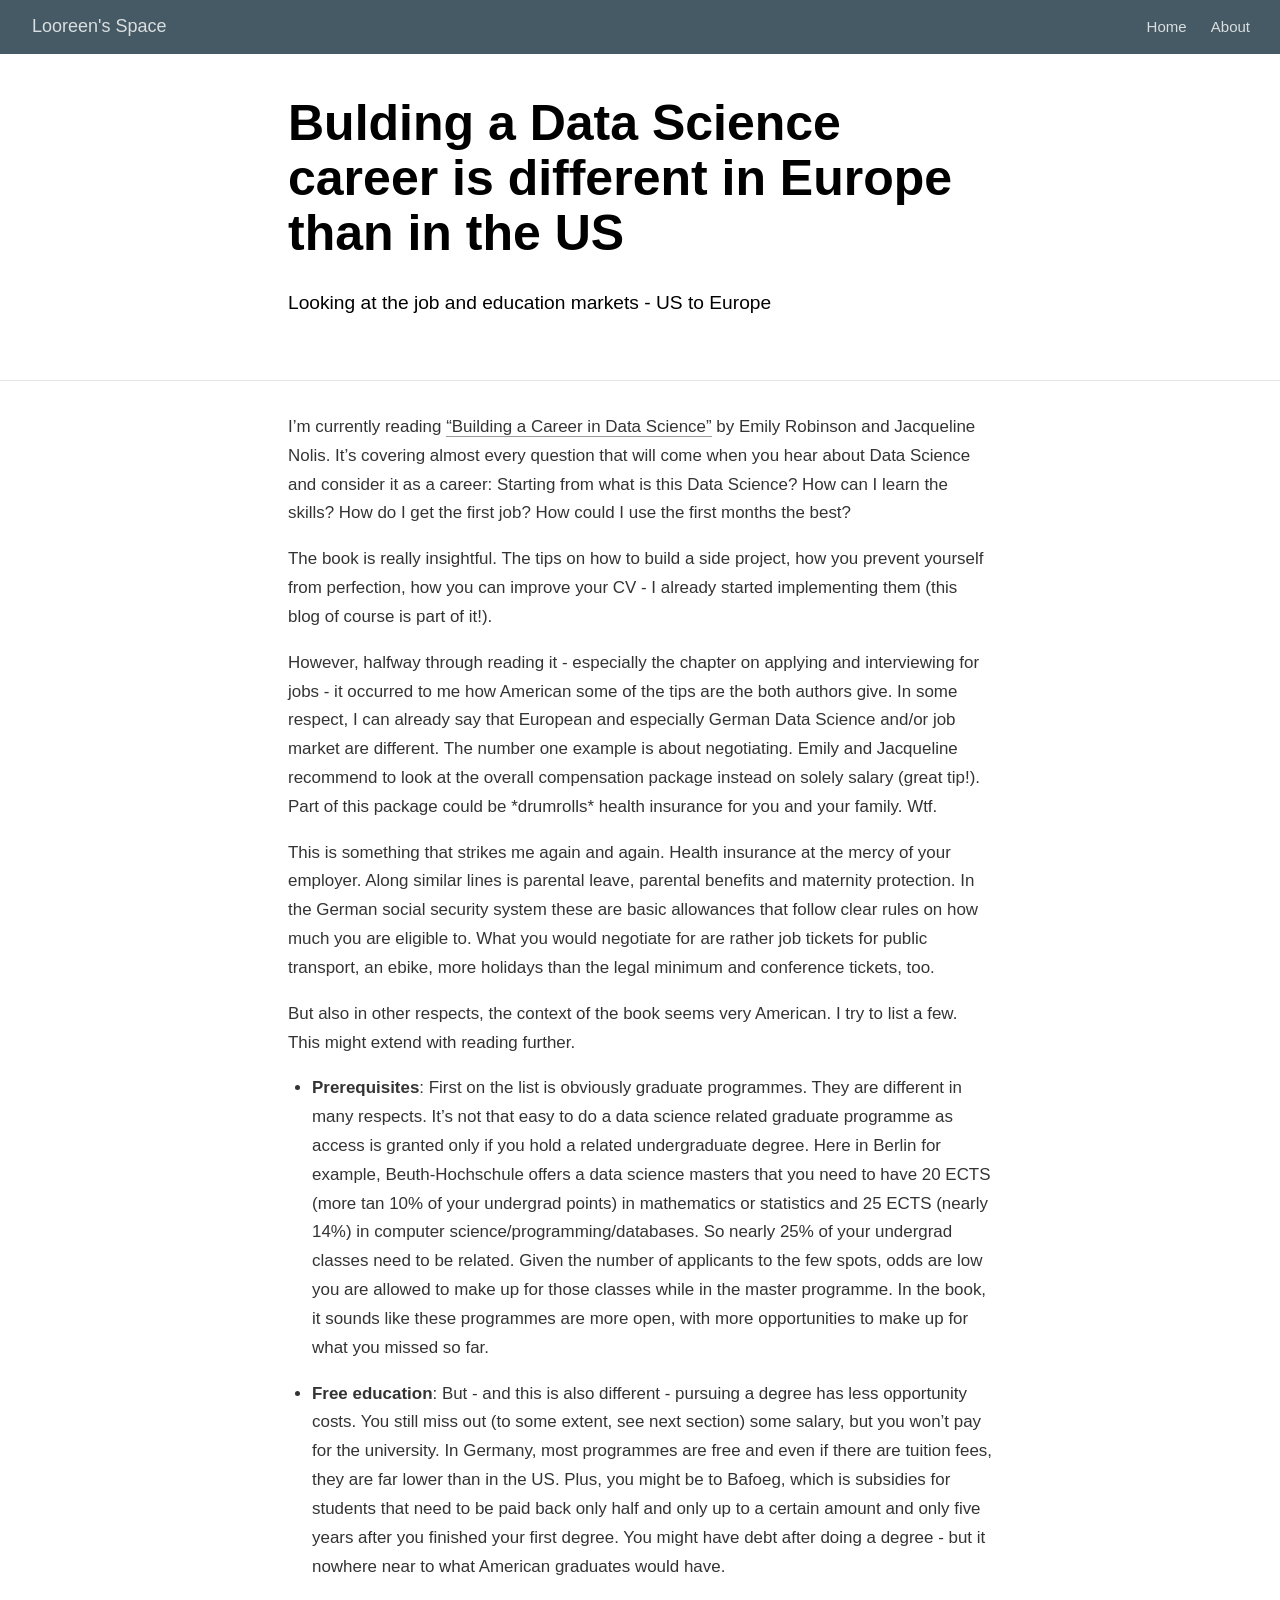
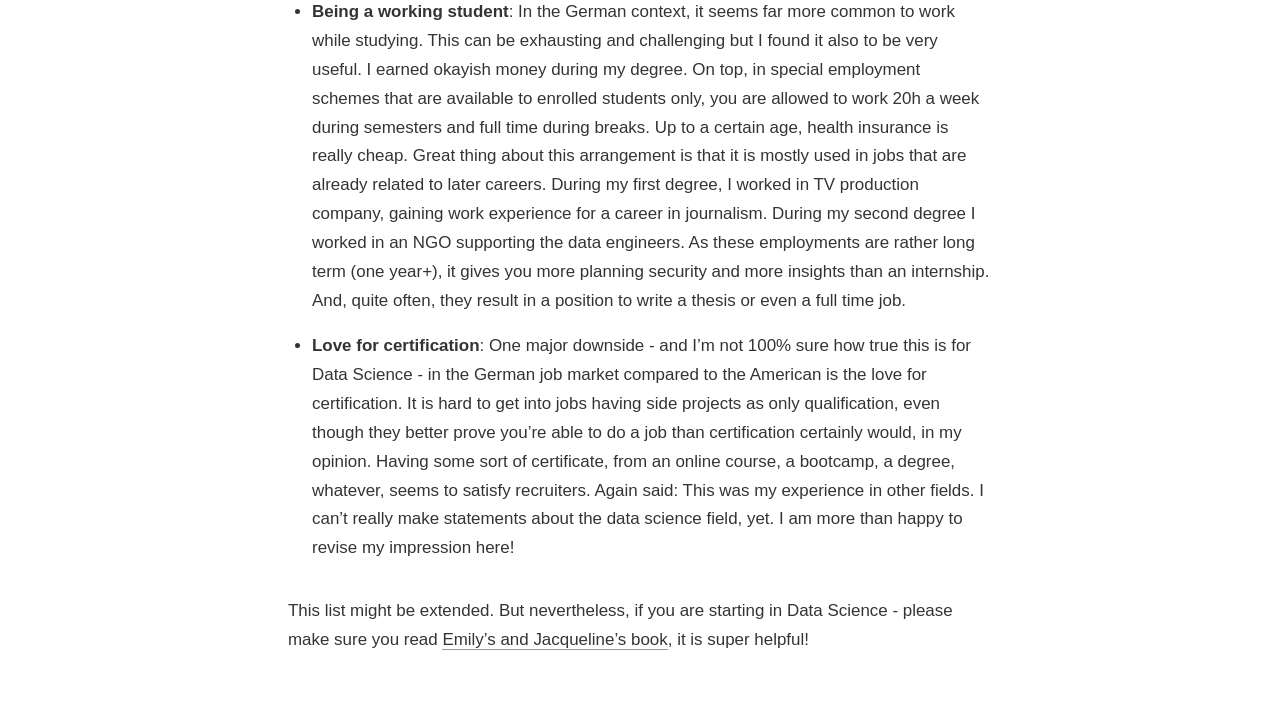
==== posts/2020-07-11-career/index.html @ b6920bdd "Add to career posts" ====
<!DOCTYPE html>

<html xmlns="http://www.w3.org/1999/xhtml" lang xml:lang>

<head>
  <meta charset="utf-8" />
  <meta name="viewport" content="width=device-width, initial-scale=1" />
  <meta http-equiv="X-UA-Compatible" content="IE=Edge,chrome=1" />
  <meta name="generator" content="distill" />

  <style type="text/css">
  /* Hide doc at startup (prevent jankiness while JS renders/transforms) */
  body {
    visibility: hidden;
  }
  </style>

 <!--radix_placeholder_import_source-->
 <!--/radix_placeholder_import_source-->

  <!--radix_placeholder_meta_tags-->
<title>Looreen's Space: Bulding a Data Science career is different in Europe than in the US</title>

<meta property="description" itemprop="description" content="Looking at the job and education markets - US to Europe"/>


<!--  https://schema.org/Article -->
<meta property="article:published" itemprop="datePublished" content="2020-07-11"/>
<meta property="article:created" itemprop="dateCreated" content="2020-07-11"/>

<!--  https://developers.facebook.com/docs/sharing/webmasters#markup -->
<meta property="og:title" content="Looreen&#39;s Space: Bulding a Data Science career is different in Europe than in the US"/>
<meta property="og:type" content="article"/>
<meta property="og:description" content="Looking at the job and education markets - US to Europe"/>
<meta property="og:locale" content="en_US"/>
<meta property="og:site_name" content="Looreen&#39;s Space"/>

<!--  https://dev.twitter.com/cards/types/summary -->
<meta property="twitter:card" content="summary"/>
<meta property="twitter:title" content="Looreen&#39;s Space: Bulding a Data Science career is different in Europe than in the US"/>
<meta property="twitter:description" content="Looking at the job and education markets - US to Europe"/>

<!--/radix_placeholder_meta_tags-->
  <!--radix_placeholder_rmarkdown_metadata-->

<script type="text/json" id="radix-rmarkdown-metadata">
{"type":"list","attributes":{"names":{"type":"character","attributes":{},"value":["title","description","date","output"]}},"value":[{"type":"character","attributes":{},"value":["Bulding a Data Science career is different in Europe than in the US"]},{"type":"character","attributes":{},"value":["Looking at the job and education markets - US to Europe"]},{"type":"character","attributes":{},"value":["07-11-2020"]},{"type":"list","attributes":{"names":{"type":"character","attributes":{},"value":["distill::distill_article"]}},"value":[{"type":"list","attributes":{"names":{"type":"character","attributes":{},"value":["self_contained"]}},"value":[{"type":"logical","attributes":{},"value":[true]}]}]}]}
</script>
<!--/radix_placeholder_rmarkdown_metadata-->
  
  <script type="text/json" id="radix-resource-manifest">
  {"type":"list","attributes":{},"value":[]}
  </script>
  <!--radix_placeholder_navigation_in_header-->

<script type="application/javascript">

  window.headroom_prevent_pin = false;

  window.document.addEventListener("DOMContentLoaded", function (event) {

    // initialize headroom for banner
    var header = $('header').get(0);
    var headerHeight = header.offsetHeight;
    var headroom = new Headroom(header, {
      onPin : function() {
        if (window.headroom_prevent_pin) {
          window.headroom_prevent_pin = false;
          headroom.unpin();
        }
      }
    });
    headroom.init();
    if(window.location.hash)
      headroom.unpin();
    $(header).addClass('headroom--transition');

    // offset scroll location for banner on hash change
    // (see: https://github.com/WickyNilliams/headroom.js/issues/38)
    window.addEventListener("hashchange", function(event) {
      window.scrollTo(0, window.pageYOffset - (headerHeight + 25));
    });

    // responsive menu
    $('.distill-site-header').each(function(i, val) {
      var topnav = $(this);
      var toggle = topnav.find('.nav-toggle');
      toggle.on('click', function() {
        topnav.toggleClass('responsive');
      });
    });

    // nav dropdowns
    $('.nav-dropbtn').click(function(e) {
      $(this).next('.nav-dropdown-content').toggleClass('nav-dropdown-active');
      $(this).parent().siblings('.nav-dropdown')
         .children('.nav-dropdown-content').removeClass('nav-dropdown-active');
    });
    $("body").click(function(e){
      $('.nav-dropdown-content').removeClass('nav-dropdown-active');
    });
    $(".nav-dropdown").click(function(e){
      e.stopPropagation();
    });
  });
</script>

<style type="text/css">

/* Theme (user-documented overrideables for nav appearance) */

.distill-site-nav {
  color: rgba(255, 255, 255, 0.8);
  background-color: #455a64;
  font-size: 15px;
  font-weight: 300;
}

.distill-site-nav a {
  color: inherit;
  text-decoration: none;
}

.distill-site-nav a:hover {
  color: white;
}

@media print {
  .distill-site-nav {
    display: none;
  }
}

.distill-site-header {

}

.distill-site-footer {

}


/* Site Header */

.distill-site-header {
  width: 100%;
  box-sizing: border-box;
  z-index: 3;
}

.distill-site-header .nav-left {
  display: inline-block;
  margin-left: 8px;
}

@media screen and (max-width: 768px) {
  .distill-site-header .nav-left {
    margin-left: 0;
  }
}


.distill-site-header .nav-right {
  float: right;
  margin-right: 8px;
}

.distill-site-header a,
.distill-site-header .title {
  display: inline-block;
  text-align: center;
  padding: 14px 10px 14px 10px;
}

.distill-site-header .title {
  font-size: 18px;
}

.distill-site-header .logo {
  padding: 0;
}

.distill-site-header .logo img {
  display: none;
  max-height: 20px;
  width: auto;
  margin-bottom: -4px;
}

.distill-site-header .nav-image img {
  max-height: 18px;
  width: auto;
  display: inline-block;
  margin-bottom: -3px;
}



@media screen and (min-width: 1000px) {
  .distill-site-header .logo img {
    display: inline-block;
  }
  .distill-site-header .nav-left {
    margin-left: 20px;
  }
  .distill-site-header .nav-right {
    margin-right: 20px;
  }
  .distill-site-header .title {
    padding-left: 12px;
  }
}


.distill-site-header .nav-toggle {
  display: none;
}

.nav-dropdown {
  display: inline-block;
  position: relative;
}

.nav-dropdown .nav-dropbtn {
  border: none;
  outline: none;
  color: rgba(255, 255, 255, 0.8);
  padding: 16px 10px;
  background-color: transparent;
  font-family: inherit;
  font-size: inherit;
  font-weight: inherit;
  margin: 0;
  margin-top: 1px;
  z-index: 2;
}

.nav-dropdown-content {
  display: none;
  position: absolute;
  background-color: white;
  min-width: 200px;
  border: 1px solid rgba(0,0,0,0.15);
  border-radius: 4px;
  box-shadow: 0px 8px 16px 0px rgba(0,0,0,0.1);
  z-index: 1;
  margin-top: 2px;
  white-space: nowrap;
  padding-top: 4px;
  padding-bottom: 4px;
}

.nav-dropdown-content hr {
  margin-top: 4px;
  margin-bottom: 4px;
  border: none;
  border-bottom: 1px solid rgba(0, 0, 0, 0.1);
}

.nav-dropdown-active {
  display: block;
}

.nav-dropdown-content a, .nav-dropdown-content .nav-dropdown-header {
  color: black;
  padding: 6px 24px;
  text-decoration: none;
  display: block;
  text-align: left;
}

.nav-dropdown-content .nav-dropdown-header {
  display: block;
  padding: 5px 24px;
  padding-bottom: 0;
  text-transform: uppercase;
  font-size: 14px;
  color: #999999;
  white-space: nowrap;
}

.nav-dropdown:hover .nav-dropbtn {
  color: white;
}

.nav-dropdown-content a:hover {
  background-color: #ddd;
  color: black;
}

.nav-right .nav-dropdown-content {
  margin-left: -45%;
  right: 0;
}

@media screen and (max-width: 768px) {
  .distill-site-header a, .distill-site-header .nav-dropdown  {display: none;}
  .distill-site-header a.nav-toggle {
    float: right;
    display: block;
  }
  .distill-site-header .title {
    margin-left: 0;
  }
  .distill-site-header .nav-right {
    margin-right: 0;
  }
  .distill-site-header {
    overflow: hidden;
  }
  .nav-right .nav-dropdown-content {
    margin-left: 0;
  }
}


@media screen and (max-width: 768px) {
  .distill-site-header.responsive {position: relative;}
  .distill-site-header.responsive a.nav-toggle {
    position: absolute;
    right: 0;
    top: 0;
  }
  .distill-site-header.responsive a,
  .distill-site-header.responsive .nav-dropdown {
    display: block;
    text-align: left;
  }
  .distill-site-header.responsive .nav-left,
  .distill-site-header.responsive .nav-right {
    width: 100%;
  }
  .distill-site-header.responsive .nav-dropdown {float: none;}
  .distill-site-header.responsive .nav-dropdown-content {position: relative;}
  .distill-site-header.responsive .nav-dropdown .nav-dropbtn {
    display: block;
    width: 100%;
    text-align: left;
  }
}

/* Site Footer */

.distill-site-footer {
  width: 100%;
  overflow: hidden;
  box-sizing: border-box;
  z-index: 3;
  margin-top: 30px;
  padding-top: 30px;
  padding-bottom: 30px;
  text-align: center;
}

/* Headroom */

d-title {
  padding-top: 6rem;
}

@media print {
  d-title {
    padding-top: 4rem;
  }
}

.headroom {
  z-index: 1000;
  position: fixed;
  top: 0;
  left: 0;
  right: 0;
}

.headroom--transition {
  transition: all .4s ease-in-out;
}

.headroom--unpinned {
  top: -100px;
}

.headroom--pinned {
  top: 0;
}

</style>

<link href="../../site_libs/font-awesome-5.1.0/css/all.css" rel="stylesheet"/>
<link href="../../site_libs/font-awesome-5.1.0/css/v4-shims.css" rel="stylesheet"/>
<script src="../../site_libs/headroom-0.9.4/headroom.min.js"></script>
<!--/radix_placeholder_navigation_in_header-->
  <!--radix_placeholder_distill-->

<style type="text/css">

body {
  background-color: white;
}

.pandoc-table {
  width: 100%;
}

.pandoc-table>caption {
  margin-bottom: 10px;
}

.pandoc-table th:not([align]) {
  text-align: left;
}

.pagedtable-footer {
  font-size: 15px;
}

.html-widget {
  margin-bottom: 2.0em;
}

.l-screen-inset {
  padding-right: 16px;
}

.l-screen .caption {
  margin-left: 10px;
}

.shaded {
  background: rgb(247, 247, 247);
  padding-top: 20px;
  padding-bottom: 20px;
  border-top: 1px solid rgba(0, 0, 0, 0.1);
  border-bottom: 1px solid rgba(0, 0, 0, 0.1);
}

.shaded .html-widget {
  margin-bottom: 0;
  border: 1px solid rgba(0, 0, 0, 0.1);
}

.shaded .shaded-content {
  background: white;
}

.text-output {
  margin-top: 0;
  line-height: 1.5em;
}

.hidden {
  display: none !important;
}

d-article {
  padding-bottom: 30px;
}

d-appendix {
  padding-top: 30px;
}

d-article>p>img {
  width: 100%;
}

d-article iframe {
  border: 1px solid rgba(0, 0, 0, 0.1);
  margin-bottom: 2.0em;
  width: 100%;
}

figure img.external {
  background: white;
  border: 1px solid rgba(0, 0, 0, 0.1);
  box-shadow: 0 1px 8px rgba(0, 0, 0, 0.1);
  padding: 18px;
  box-sizing: border-box;
}

/* CSS for table of contents */

.d-toc {
  color: rgba(0,0,0,0.8);
  font-size: 0.8em;
  line-height: 1em;
}

.d-toc-header {
  font-size: 0.6rem;
  font-weight: 400;
  color: rgba(0, 0, 0, 0.5);
  text-transform: uppercase;
  margin-top: 0;
  margin-bottom: 1.3em;
}

.d-toc a {
  border-bottom: none;
}

.d-toc ul {
  padding-left: 0;
}

.d-toc li>ul {
  padding-top: 0.8em;
  padding-left: 16px;
  margin-bottom: 0.6em;
}

.d-toc ul,
.d-toc li {
  list-style-type: none;
}

.d-toc li {
  margin-bottom: 0.9em;
}

.d-toc-separator {
  margin-top: 20px;
  margin-bottom: 2em;
}

.d-article-with-toc {
  border-top: none;
  padding-top: 0;
}



/* Tweak code blocks (note that this CSS is repeated above in an injection
   into the d-code shadow dom) */

d-code {
  overflow-x: auto !important;
}

pre.d-code code.d-code {
  padding-left: 10px;
  font-size: 12px;
  border-left: 2px solid rgba(0,0,0,0.1);
}

pre.text-output {

  font-size: 12px;
  color: black;
  background: none;
  font-family: Consolas, Monaco, 'Andale Mono', 'Ubuntu Mono', monospace;
  text-align: left;
  white-space: pre;
  word-spacing: normal;
  word-break: normal;
  word-wrap: normal;
  line-height: 1.5;

  -moz-tab-size: 4;
  -o-tab-size: 4;
  tab-size: 4;

  -webkit-hyphens: none;
  -moz-hyphens: none;
  -ms-hyphens: none;
  hyphens: none;
}

@media(min-width: 768px) {

d-code {
  overflow-x: visible !important;
}

pre.d-code code.d-code  {
    padding-left: 18px;
    font-size: 14px;
}
pre.text-output {
  font-size: 14px;
}
}

/* Figure */

.figure {
  position: relative;
  margin-bottom: 2.5em;
  margin-top: 1.5em;
}

.figure img {
  width: 100%;
}

.figure .caption {
  color: rgba(0, 0, 0, 0.6);
  font-size: 12px;
  line-height: 1.5em;
}

.figure img.external {
  background: white;
  border: 1px solid rgba(0, 0, 0, 0.1);
  box-shadow: 0 1px 8px rgba(0, 0, 0, 0.1);
  padding: 18px;
  box-sizing: border-box;
}

.figure .caption a {
  color: rgba(0, 0, 0, 0.6);
}

.figure .caption b,
.figure .caption strong, {
  font-weight: 600;
  color: rgba(0, 0, 0, 1.0);
}



/* Tweak 1000px media break to show more text */

@media(min-width: 1000px) {
  .base-grid,
  distill-header,
  d-title,
  d-abstract,
  d-article,
  d-appendix,
  distill-appendix,
  d-byline,
  d-footnote-list,
  d-citation-list,
  distill-footer {
    grid-template-columns: [screen-start] 1fr [page-start kicker-start] 80px [middle-start] 50px [text-start kicker-end] 65px 65px 65px 65px 65px 65px 65px 65px [text-end gutter-start] 65px [middle-end] 65px [page-end gutter-end] 1fr [screen-end];
    grid-column-gap: 16px;
  }

  .grid {
    grid-column-gap: 16px;
  }

  d-article {
    font-size: 1.06rem;
    line-height: 1.7em;
  }
  figure .caption, .figure .caption, figure figcaption {
    font-size: 13px;
  }
}

@media(min-width: 1180px) {
  .base-grid,
  distill-header,
  d-title,
  d-abstract,
  d-article,
  d-appendix,
  distill-appendix,
  d-byline,
  d-footnote-list,
  d-citation-list,
  distill-footer {
    grid-template-columns: [screen-start] 1fr [page-start kicker-start] 60px [middle-start] 60px [text-start kicker-end] 60px 60px 60px 60px 60px 60px 60px 60px [text-end gutter-start] 60px [middle-end] 60px [page-end gutter-end] 1fr [screen-end];
    grid-column-gap: 32px;
  }

  .grid {
    grid-column-gap: 32px;
  }
}


/* Get the citation styles for the appendix (not auto-injected on render since
   we do our own rendering of the citation appendix) */

d-appendix .citation-appendix,
.d-appendix .citation-appendix {
  font-size: 11px;
  line-height: 15px;
  border-left: 1px solid rgba(0, 0, 0, 0.1);
  padding-left: 18px;
  border: 1px solid rgba(0,0,0,0.1);
  background: rgba(0, 0, 0, 0.02);
  padding: 10px 18px;
  border-radius: 3px;
  color: rgba(150, 150, 150, 1);
  overflow: hidden;
  margin-top: -12px;
  white-space: pre-wrap;
  word-wrap: break-word;
}


/* Social footer */

.social_footer {
  margin-top: 30px;
  margin-bottom: 0;
  color: rgba(0,0,0,0.67);
}

.disqus-comments {
  margin-right: 30px;
}

.disqus-comment-count {
  border-bottom: 1px solid rgba(0, 0, 0, 0.4);
  cursor: pointer;
}

#disqus_thread {
  margin-top: 30px;
}

.article-sharing a {
  border-bottom: none;
  margin-right: 8px;
}

.article-sharing a:hover {
  border-bottom: none;
}

.sidebar-section.subscribe {
  font-size: 12px;
  line-height: 1.6em;
}

.subscribe p {
  margin-bottom: 0.5em;
}


.article-footer .subscribe {
  font-size: 15px;
  margin-top: 45px;
}


.sidebar-section.custom {
  font-size: 12px;
  line-height: 1.6em;
}

.custom p {
  margin-bottom: 0.5em;
}


/* Improve display for browsers without grid (IE/Edge <= 15) */

.downlevel {
  line-height: 1.6em;
  font-family: -apple-system, BlinkMacSystemFont, "Segoe UI", Roboto, Oxygen, Ubuntu, Cantarell, "Fira Sans", "Droid Sans", "Helvetica Neue", Arial, sans-serif;
  margin: 0;
}

.downlevel .d-title {
  padding-top: 6rem;
  padding-bottom: 1.5rem;
}

.downlevel .d-title h1 {
  font-size: 50px;
  font-weight: 700;
  line-height: 1.1em;
  margin: 0 0 0.5rem;
}

.downlevel .d-title p {
  font-weight: 300;
  font-size: 1.2rem;
  line-height: 1.55em;
  margin-top: 0;
}

.downlevel .d-byline {
  padding-top: 0.8em;
  padding-bottom: 0.8em;
  font-size: 0.8rem;
  line-height: 1.8em;
}

.downlevel .section-separator {
  border: none;
  border-top: 1px solid rgba(0, 0, 0, 0.1);
}

.downlevel .d-article {
  font-size: 1.06rem;
  line-height: 1.7em;
  padding-top: 1rem;
  padding-bottom: 2rem;
}


.downlevel .d-appendix {
  padding-left: 0;
  padding-right: 0;
  max-width: none;
  font-size: 0.8em;
  line-height: 1.7em;
  margin-bottom: 0;
  color: rgba(0,0,0,0.5);
  padding-top: 40px;
  padding-bottom: 48px;
}

.downlevel .footnotes ol {
  padding-left: 13px;
}

.downlevel .base-grid,
.downlevel .distill-header,
.downlevel .d-title,
.downlevel .d-abstract,
.downlevel .d-article,
.downlevel .d-appendix,
.downlevel .distill-appendix,
.downlevel .d-byline,
.downlevel .d-footnote-list,
.downlevel .d-citation-list,
.downlevel .distill-footer,
.downlevel .appendix-bottom,
.downlevel .posts-container {
  padding-left: 40px;
  padding-right: 40px;
}

@media(min-width: 768px) {
  .downlevel .base-grid,
  .downlevel .distill-header,
  .downlevel .d-title,
  .downlevel .d-abstract,
  .downlevel .d-article,
  .downlevel .d-appendix,
  .downlevel .distill-appendix,
  .downlevel .d-byline,
  .downlevel .d-footnote-list,
  .downlevel .d-citation-list,
  .downlevel .distill-footer,
  .downlevel .appendix-bottom,
  .downlevel .posts-container {
  padding-left: 150px;
  padding-right: 150px;
  max-width: 900px;
}
}

.downlevel pre code {
  display: block;
  border-left: 2px solid rgba(0, 0, 0, .1);
  padding: 0 0 0 20px;
  font-size: 14px;
}

.downlevel code, .downlevel pre {
  color: black;
  background: none;
  font-family: Consolas, Monaco, 'Andale Mono', 'Ubuntu Mono', monospace;
  text-align: left;
  white-space: pre;
  word-spacing: normal;
  word-break: normal;
  word-wrap: normal;
  line-height: 1.5;

  -moz-tab-size: 4;
  -o-tab-size: 4;
  tab-size: 4;

  -webkit-hyphens: none;
  -moz-hyphens: none;
  -ms-hyphens: none;
  hyphens: none;
}

</style>

<script type="application/javascript">

function is_downlevel_browser() {
  if (bowser.isUnsupportedBrowser({ msie: "12", msedge: "16"},
                                 window.navigator.userAgent)) {
    return true;
  } else {
    return window.load_distill_framework === undefined;
  }
}

// show body when load is complete
function on_load_complete() {

  // set body to visible
  document.body.style.visibility = 'visible';

  // force redraw for leaflet widgets
  if (window.HTMLWidgets) {
    var maps = window.HTMLWidgets.findAll(".leaflet");
    $.each(maps, function(i, el) {
      var map = this.getMap();
      map.invalidateSize();
      map.eachLayer(function(layer) {
        if (layer instanceof L.TileLayer)
          layer.redraw();
      });
    });
  }

  // trigger 'shown' so htmlwidgets resize
  $('d-article').trigger('shown');
}

function init_distill() {

  init_common();

  // create front matter
  var front_matter = $('<d-front-matter></d-front-matter>');
  $('#distill-front-matter').wrap(front_matter);

  // create d-title
  $('.d-title').changeElementType('d-title');

  // create d-byline
  var byline = $('<d-byline></d-byline>');
  $('.d-byline').replaceWith(byline);

  // create d-article
  var article = $('<d-article></d-article>');
  $('.d-article').wrap(article).children().unwrap();

  // move posts container into article
  $('.posts-container').appendTo($('d-article'));

  // create d-appendix
  $('.d-appendix').changeElementType('d-appendix');

  // create d-bibliography
  var bibliography = $('<d-bibliography></d-bibliography>');
  $('#distill-bibliography').wrap(bibliography);

  // flag indicating that we have appendix items
  var appendix = $('.appendix-bottom').children('h3').length > 0;

  // replace citations with <d-cite>
  $('.citation').each(function(i, val) {
    appendix = true;
    var cites = $(this).attr('data-cites').split(" ");
    var dt_cite = $('<d-cite></d-cite>');
    dt_cite.attr('key', cites.join());
    $(this).replaceWith(dt_cite);
  });
  // remove refs
  $('#refs').remove();

  // replace footnotes with <d-footnote>
  $('.footnote-ref').each(function(i, val) {
    appendix = true;
    var href = $(this).attr('href');
    var id = href.replace('#', '');
    var fn = $('#' + id);
    var fn_p = $('#' + id + '>p');
    fn_p.find('.footnote-back').remove();
    var text = fn_p.html();
    var dtfn = $('<d-footnote></d-footnote>');
    dtfn.html(text);
    $(this).replaceWith(dtfn);
  });
  // remove footnotes
  $('.footnotes').remove();

  $('h1.appendix, h2.appendix').each(function(i, val) {
    $(this).changeElementType('h3');
  });
  $('h3.appendix').each(function(i, val) {
    var id = $(this).attr('id');
    $('.d-toc a[href="#' + id + '"]').parent().remove();
    appendix = true;
    $(this).nextUntil($('h1, h2, h3')).addBack().appendTo($('d-appendix'));
  });

  // show d-appendix if we have appendix content
  $("d-appendix").css('display', appendix ? 'grid' : 'none');

  // replace code blocks with d-code
  $('pre>code').each(function(i, val) {
    var code = $(this);
    var pre = code.parent();
    var clz = "";
    var language = pre.attr('class');
    if (language) {
      // map unknown languages to "clike" (without this they just dissapear)
      if ($.inArray(language, ["bash", "clike", "css", "go", "html",
                               "javascript", "js", "julia", "lua", "markdown",
                               "markup", "mathml", "python", "svg", "xml"]) == -1)
        language = "clike";
      language = ' language="' + language + '"';
      var dt_code = $('<d-code block' + language + clz + '></d-code>');
      dt_code.text(code.text());
      pre.replaceWith(dt_code);
    } else {
      code.addClass('text-output').unwrap().changeElementType('pre');
    }
  });

  // localize layout chunks to just output
  $('.layout-chunk').each(function(i, val) {

    // capture layout
    var layout = $(this).attr('data-layout');

    // apply layout to markdown level block elements
    var elements = $(this).children().not('d-code, pre.text-output, script');
    elements.each(function(i, el) {
      var layout_div = $('<div class="' + layout + '"></div>');
      if (layout_div.hasClass('shaded')) {
        var shaded_content = $('<div class="shaded-content"></div>');
        $(this).wrap(shaded_content);
        $(this).parent().wrap(layout_div);
      } else {
        $(this).wrap(layout_div);
      }
    });


    // unwrap the layout-chunk div
    $(this).children().unwrap();
  });

  // load distill framework
  load_distill_framework();

  // wait for window.distillRunlevel == 4 to do post processing
  function distill_post_process() {

    if (!window.distillRunlevel || window.distillRunlevel < 4)
      return;

    // hide author/affiliations entirely if we have no authors
    var front_matter = JSON.parse($("#distill-front-matter").html());
    var have_authors = front_matter.authors && front_matter.authors.length > 0;
    if (!have_authors)
      $('d-byline').addClass('hidden');

    // table of contents
    if (have_authors) // adjust border if we are in authors
      $('.d-toc').parent().addClass('d-article-with-toc');

    // strip links that point to #
    $('.authors-affiliations').find('a[href="#"]').removeAttr('href');

    // hide elements of author/affiliations grid that have no value
    function hide_byline_column(caption) {
      $('d-byline').find('h3:contains("' + caption + '")').parent().css('visibility', 'hidden');
    }

    // affiliations
    var have_affiliations = false;
    for (var i = 0; i<front_matter.authors.length; ++i) {
      var author = front_matter.authors[i];
      if (author.affiliation !== "&nbsp;") {
        have_affiliations = true;
        break;
      }
    }
    if (!have_affiliations)
      $('d-byline').find('h3:contains("Affiliations")').css('visibility', 'hidden');

    // published date
    if (!front_matter.publishedDate)
      hide_byline_column("Published");

    // document object identifier
    var doi = $('d-byline').find('h3:contains("DOI")');
    var doi_p = doi.next().empty();
    if (!front_matter.doi) {
      // if we have a citation and valid citationText then link to that
      if ($('#citation').length > 0 && front_matter.citationText) {
        doi.html('Citation');
        $('<a href="#citation"></a>')
          .text(front_matter.citationText)
          .appendTo(doi_p);
      } else {
        hide_byline_column("DOI");
      }
    } else {
      $('<a></a>')
         .attr('href', "https://doi.org/" + front_matter.doi)
         .html(front_matter.doi)
         .appendTo(doi_p);
    }

     // change plural form of authors/affiliations
    if (front_matter.authors.length === 1) {
      var grid = $('.authors-affiliations');
      grid.children('h3:contains("Authors")').text('Author');
      grid.children('h3:contains("Affiliations")').text('Affiliation');
    }

    // inject pre code styles (can't do this with a global stylesheet b/c a shadow root is used)
    $('d-code').each(function(i, val) {
      var style = document.createElement('style');
      style.innerHTML = 'pre code { padding-left: 10px; font-size: 12px; border-left: 2px solid rgba(0,0,0,0.1); } ' +
                        '@media(min-width: 768px) { pre code { padding-left: 18px; font-size: 14px; } }';
      if (this.shadowRoot)
        this.shadowRoot.appendChild(style);
    });

    // move appendix-bottom entries to the bottom
    $('.appendix-bottom').appendTo('d-appendix').children().unwrap();
    $('.appendix-bottom').remove();

    // clear polling timer
    clearInterval(tid);

    // show body now that everything is ready
    on_load_complete();
  }

  var tid = setInterval(distill_post_process, 50);
  distill_post_process();

}

function init_downlevel() {

  init_common();

   // insert hr after d-title
  $('.d-title').after($('<hr class="section-separator"/>'));

  // check if we have authors
  var front_matter = JSON.parse($("#distill-front-matter").html());
  var have_authors = front_matter.authors && front_matter.authors.length > 0;

  // manage byline/border
  if (!have_authors)
    $('.d-byline').remove();
  $('.d-byline').after($('<hr class="section-separator"/>'));
  $('.d-byline a').remove();

  // remove toc
  $('.d-toc-header').remove();
  $('.d-toc').remove();
  $('.d-toc-separator').remove();

  // move appendix elements
  $('h1.appendix, h2.appendix').each(function(i, val) {
    $(this).changeElementType('h3');
  });
  $('h3.appendix').each(function(i, val) {
    $(this).nextUntil($('h1, h2, h3')).addBack().appendTo($('.d-appendix'));
  });


  // inject headers into references and footnotes
  var refs_header = $('<h3></h3>');
  refs_header.text('References');
  $('#refs').prepend(refs_header);

  var footnotes_header = $('<h3></h3');
  footnotes_header.text('Footnotes');
  $('.footnotes').children('hr').first().replaceWith(footnotes_header);

  // move appendix-bottom entries to the bottom
  $('.appendix-bottom').appendTo('.d-appendix').children().unwrap();
  $('.appendix-bottom').remove();

  // remove appendix if it's empty
  if ($('.d-appendix').children().length === 0)
    $('.d-appendix').remove();

  // prepend separator above appendix
  $('.d-appendix').before($('<hr class="section-separator" style="clear: both"/>'));

  // trim code
  $('pre>code').each(function(i, val) {
    $(this).html($.trim($(this).html()));
  });

  // move posts-container right before article
  $('.posts-container').insertBefore($('.d-article'));

  $('body').addClass('downlevel');

  on_load_complete();
}


function init_common() {

  // jquery plugin to change element types
  (function($) {
    $.fn.changeElementType = function(newType) {
      var attrs = {};

      $.each(this[0].attributes, function(idx, attr) {
        attrs[attr.nodeName] = attr.nodeValue;
      });

      this.replaceWith(function() {
        return $("<" + newType + "/>", attrs).append($(this).contents());
      });
    };
  })(jQuery);

  // prevent underline for linked images
  $('a > img').parent().css({'border-bottom' : 'none'});

  // mark non-body figures created by knitr chunks as 100% width
  $('.layout-chunk').each(function(i, val) {
    var figures = $(this).find('img, .html-widget');
    if ($(this).attr('data-layout') !== "l-body") {
      figures.css('width', '100%');
    } else {
      figures.css('max-width', '100%');
      figures.filter("[width]").each(function(i, val) {
        var fig = $(this);
        fig.css('width', fig.attr('width') + 'px');
      });

    }
  });

  // auto-append index.html to post-preview links in file: protocol
  // and in rstudio ide preview
  $('.post-preview').each(function(i, val) {
    if (window.location.protocol === "file:")
      $(this).attr('href', $(this).attr('href') + "index.html");
  });

  // get rid of index.html references in header
  if (window.location.protocol !== "file:") {
    $('.distill-site-header a[href]').each(function(i,val) {
      $(this).attr('href', $(this).attr('href').replace("index.html", "./"));
    });
  }

  // add class to pandoc style tables
  $('tr.header').parent('thead').parent('table').addClass('pandoc-table');
  $('.kable-table').children('table').addClass('pandoc-table');

  // add figcaption style to table captions
  $('caption').parent('table').addClass("figcaption");

  // initialize posts list
  if (window.init_posts_list)
    window.init_posts_list();

  // implmement disqus comment link
  $('.disqus-comment-count').click(function() {
    window.headroom_prevent_pin = true;
    $('#disqus_thread').toggleClass('hidden');
    if (!$('#disqus_thread').hasClass('hidden')) {
      var offset = $(this).offset();
      $(window).resize();
      $('html, body').animate({
        scrollTop: offset.top - 35
      });
    }
  });
}

document.addEventListener('DOMContentLoaded', function() {
  if (is_downlevel_browser())
    init_downlevel();
  else
    window.addEventListener('WebComponentsReady', init_distill);
});

</script>

<!--/radix_placeholder_distill-->
  <script>/*! jQuery v1.11.3 | (c) 2005, 2015 jQuery Foundation, Inc. | jquery.org/license */
!function(a,b){"object"==typeof module&&"object"==typeof module.exports?module.exports=a.document?b(a,!0):function(a){if(!a.document)throw new Error("jQuery requires a window with a document");return b(a)}:b(a)}("undefined"!=typeof window?window:this,function(a,b){var c=[],d=c.slice,e=c.concat,f=c.push,g=c.indexOf,h={},i=h.toString,j=h.hasOwnProperty,k={},l="1.11.3",m=function(a,b){return new m.fn.init(a,b)},n=/^[\s\uFEFF\xA0]+|[\s\uFEFF\xA0]+$/g,o=/^-ms-/,p=/-([\da-z])/gi,q=function(a,b){return b.toUpperCase()};m.fn=m.prototype={jquery:l,constructor:m,selector:"",length:0,toArray:function(){return d.call(this)},get:function(a){return null!=a?0>a?this[a+this.length]:this[a]:d.call(this)},pushStack:function(a){var b=m.merge(this.constructor(),a);return b.prevObject=this,b.context=this.context,b},each:function(a,b){return m.each(this,a,b)},map:function(a){return this.pushStack(m.map(this,function(b,c){return a.call(b,c,b)}))},slice:function(){return this.pushStack(d.apply(this,arguments))},first:function(){return this.eq(0)},last:function(){return this.eq(-1)},eq:function(a){var b=this.length,c=+a+(0>a?b:0);return this.pushStack(c>=0&&b>c?[this[c]]:[])},end:function(){return this.prevObject||this.constructor(null)},push:f,sort:c.sort,splice:c.splice},m.extend=m.fn.extend=function(){var a,b,c,d,e,f,g=arguments[0]||{},h=1,i=arguments.length,j=!1;for("boolean"==typeof g&&(j=g,g=arguments[h]||{},h++),"object"==typeof g||m.isFunction(g)||(g={}),h===i&&(g=this,h--);i>h;h++)if(null!=(e=arguments[h]))for(d in e)a=g[d],c=e[d],g!==c&&(j&&c&&(m.isPlainObject(c)||(b=m.isArray(c)))?(b?(b=!1,f=a&&m.isArray(a)?a:[]):f=a&&m.isPlainObject(a)?a:{},g[d]=m.extend(j,f,c)):void 0!==c&&(g[d]=c));return g},m.extend({expando:"jQuery"+(l+Math.random()).replace(/\D/g,""),isReady:!0,error:function(a){throw new Error(a)},noop:function(){},isFunction:function(a){return"function"===m.type(a)},isArray:Array.isArray||function(a){return"array"===m.type(a)},isWindow:function(a){return null!=a&&a==a.window},isNumeric:function(a){return!m.isArray(a)&&a-parseFloat(a)+1>=0},isEmptyObject:function(a){var b;for(b in a)return!1;return!0},isPlainObject:function(a){var b;if(!a||"object"!==m.type(a)||a.nodeType||m.isWindow(a))return!1;try{if(a.constructor&&!j.call(a,"constructor")&&!j.call(a.constructor.prototype,"isPrototypeOf"))return!1}catch(c){return!1}if(k.ownLast)for(b in a)return j.call(a,b);for(b in a);return void 0===b||j.call(a,b)},type:function(a){return null==a?a+"":"object"==typeof a||"function"==typeof a?h[i.call(a)]||"object":typeof a},globalEval:function(b){b&&m.trim(b)&&(a.execScript||function(b){a.eval.call(a,b)})(b)},camelCase:function(a){return a.replace(o,"ms-").replace(p,q)},nodeName:function(a,b){return a.nodeName&&a.nodeName.toLowerCase()===b.toLowerCase()},each:function(a,b,c){var d,e=0,f=a.length,g=r(a);if(c){if(g){for(;f>e;e++)if(d=b.apply(a[e],c),d===!1)break}else for(e in a)if(d=b.apply(a[e],c),d===!1)break}else if(g){for(;f>e;e++)if(d=b.call(a[e],e,a[e]),d===!1)break}else for(e in a)if(d=b.call(a[e],e,a[e]),d===!1)break;return a},trim:function(a){return null==a?"":(a+"").replace(n,"")},makeArray:function(a,b){var c=b||[];return null!=a&&(r(Object(a))?m.merge(c,"string"==typeof a?[a]:a):f.call(c,a)),c},inArray:function(a,b,c){var d;if(b){if(g)return g.call(b,a,c);for(d=b.length,c=c?0>c?Math.max(0,d+c):c:0;d>c;c++)if(c in b&&b[c]===a)return c}return-1},merge:function(a,b){var c=+b.length,d=0,e=a.length;while(c>d)a[e++]=b[d++];if(c!==c)while(void 0!==b[d])a[e++]=b[d++];return a.length=e,a},grep:function(a,b,c){for(var d,e=[],f=0,g=a.length,h=!c;g>f;f++)d=!b(a[f],f),d!==h&&e.push(a[f]);return e},map:function(a,b,c){var d,f=0,g=a.length,h=r(a),i=[];if(h)for(;g>f;f++)d=b(a[f],f,c),null!=d&&i.push(d);else for(f in a)d=b(a[f],f,c),null!=d&&i.push(d);return e.apply([],i)},guid:1,proxy:function(a,b){var c,e,f;return"string"==typeof b&&(f=a[b],b=a,a=f),m.isFunction(a)?(c=d.call(arguments,2),e=function(){return a.apply(b||this,c.concat(d.call(arguments)))},e.guid=a.guid=a.guid||m.guid++,e):void 0},now:function(){return+new Date},support:k}),m.each("Boolean Number String Function Array Date RegExp Object Error".split(" "),function(a,b){h["[object "+b+"]"]=b.toLowerCase()});function r(a){var b="length"in a&&a.length,c=m.type(a);return"function"===c||m.isWindow(a)?!1:1===a.nodeType&&b?!0:"array"===c||0===b||"number"==typeof b&&b>0&&b-1 in a}var s=function(a){var b,c,d,e,f,g,h,i,j,k,l,m,n,o,p,q,r,s,t,u="sizzle"+1*new Date,v=a.document,w=0,x=0,y=ha(),z=ha(),A=ha(),B=function(a,b){return a===b&&(l=!0),0},C=1<<31,D={}.hasOwnProperty,E=[],F=E.pop,G=E.push,H=E.push,I=E.slice,J=function(a,b){for(var c=0,d=a.length;d>c;c++)if(a[c]===b)return c;return-1},K="checked|selected|async|autofocus|autoplay|controls|defer|disabled|hidden|ismap|loop|multiple|open|readonly|required|scoped",L="[\\x20\\t\\r\\n\\f]",M="(?:\\\\.|[\\w-]|[^\\x00-\\xa0])+",N=M.replace("w","w#"),O="\\["+L+"*("+M+")(?:"+L+"*([*^$|!~]?=)"+L+"*(?:'((?:\\\\.|[^\\\\'])*)'|\"((?:\\\\.|[^\\\\\"])*)\"|("+N+"))|)"+L+"*\\]",P=":("+M+")(?:\\((('((?:\\\\.|[^\\\\'])*)'|\"((?:\\\\.|[^\\\\\"])*)\")|((?:\\\\.|[^\\\\()[\\]]|"+O+")*)|.*)\\)|)",Q=new RegExp(L+"+","g"),R=new RegExp("^"+L+"+|((?:^|[^\\\\])(?:\\\\.)*)"+L+"+$","g"),S=new RegExp("^"+L+"*,"+L+"*"),T=new RegExp("^"+L+"*([>+~]|"+L+")"+L+"*"),U=new RegExp("="+L+"*([^\\]'\"]*?)"+L+"*\\]","g"),V=new RegExp(P),W=new RegExp("^"+N+"$"),X={ID:new RegExp("^#("+M+")"),CLASS:new RegExp("^\\.("+M+")"),TAG:new RegExp("^("+M.replace("w","w*")+")"),ATTR:new RegExp("^"+O),PSEUDO:new RegExp("^"+P),CHILD:new RegExp("^:(only|first|last|nth|nth-last)-(child|of-type)(?:\\("+L+"*(even|odd|(([+-]|)(\\d*)n|)"+L+"*(?:([+-]|)"+L+"*(\\d+)|))"+L+"*\\)|)","i"),bool:new RegExp("^(?:"+K+")$","i"),needsContext:new RegExp("^"+L+"*[>+~]|:(even|odd|eq|gt|lt|nth|first|last)(?:\\("+L+"*((?:-\\d)?\\d*)"+L+"*\\)|)(?=[^-]|$)","i")},Y=/^(?:input|select|textarea|button)$/i,Z=/^h\d$/i,$=/^[^{]+\{\s*\[native \w/,_=/^(?:#([\w-]+)|(\w+)|\.([\w-]+))$/,aa=/[+~]/,ba=/'|\\/g,ca=new RegExp("\\\\([\\da-f]{1,6}"+L+"?|("+L+")|.)","ig"),da=function(a,b,c){var d="0x"+b-65536;return d!==d||c?b:0>d?String.fromCharCode(d+65536):String.fromCharCode(d>>10|55296,1023&d|56320)},ea=function(){m()};try{H.apply(E=I.call(v.childNodes),v.childNodes),E[v.childNodes.length].nodeType}catch(fa){H={apply:E.length?function(a,b){G.apply(a,I.call(b))}:function(a,b){var c=a.length,d=0;while(a[c++]=b[d++]);a.length=c-1}}}function ga(a,b,d,e){var f,h,j,k,l,o,r,s,w,x;if((b?b.ownerDocument||b:v)!==n&&m(b),b=b||n,d=d||[],k=b.nodeType,"string"!=typeof a||!a||1!==k&&9!==k&&11!==k)return d;if(!e&&p){if(11!==k&&(f=_.exec(a)))if(j=f[1]){if(9===k){if(h=b.getElementById(j),!h||!h.parentNode)return d;if(h.id===j)return d.push(h),d}else if(b.ownerDocument&&(h=b.ownerDocument.getElementById(j))&&t(b,h)&&h.id===j)return d.push(h),d}else{if(f[2])return H.apply(d,b.getElementsByTagName(a)),d;if((j=f[3])&&c.getElementsByClassName)return H.apply(d,b.getElementsByClassName(j)),d}if(c.qsa&&(!q||!q.test(a))){if(s=r=u,w=b,x=1!==k&&a,1===k&&"object"!==b.nodeName.toLowerCase()){o=g(a),(r=b.getAttribute("id"))?s=r.replace(ba,"\\$&"):b.setAttribute("id",s),s="[id='"+s+"'] ",l=o.length;while(l--)o[l]=s+ra(o[l]);w=aa.test(a)&&pa(b.parentNode)||b,x=o.join(",")}if(x)try{return H.apply(d,w.querySelectorAll(x)),d}catch(y){}finally{r||b.removeAttribute("id")}}}return i(a.replace(R,"$1"),b,d,e)}function ha(){var a=[];function b(c,e){return a.push(c+" ")>d.cacheLength&&delete b[a.shift()],b[c+" "]=e}return b}function ia(a){return a[u]=!0,a}function ja(a){var b=n.createElement("div");try{return!!a(b)}catch(c){return!1}finally{b.parentNode&&b.parentNode.removeChild(b),b=null}}function ka(a,b){var c=a.split("|"),e=a.length;while(e--)d.attrHandle[c[e]]=b}function la(a,b){var c=b&&a,d=c&&1===a.nodeType&&1===b.nodeType&&(~b.sourceIndex||C)-(~a.sourceIndex||C);if(d)return d;if(c)while(c=c.nextSibling)if(c===b)return-1;return a?1:-1}function ma(a){return function(b){var c=b.nodeName.toLowerCase();return"input"===c&&b.type===a}}function na(a){return function(b){var c=b.nodeName.toLowerCase();return("input"===c||"button"===c)&&b.type===a}}function oa(a){return ia(function(b){return b=+b,ia(function(c,d){var e,f=a([],c.length,b),g=f.length;while(g--)c[e=f[g]]&&(c[e]=!(d[e]=c[e]))})})}function pa(a){return a&&"undefined"!=typeof a.getElementsByTagName&&a}c=ga.support={},f=ga.isXML=function(a){var b=a&&(a.ownerDocument||a).documentElement;return b?"HTML"!==b.nodeName:!1},m=ga.setDocument=function(a){var b,e,g=a?a.ownerDocument||a:v;return g!==n&&9===g.nodeType&&g.documentElement?(n=g,o=g.documentElement,e=g.defaultView,e&&e!==e.top&&(e.addEventListener?e.addEventListener("unload",ea,!1):e.attachEvent&&e.attachEvent("onunload",ea)),p=!f(g),c.attributes=ja(function(a){return a.className="i",!a.getAttribute("className")}),c.getElementsByTagName=ja(function(a){return a.appendChild(g.createComment("")),!a.getElementsByTagName("*").length}),c.getElementsByClassName=$.test(g.getElementsByClassName),c.getById=ja(function(a){return o.appendChild(a).id=u,!g.getElementsByName||!g.getElementsByName(u).length}),c.getById?(d.find.ID=function(a,b){if("undefined"!=typeof b.getElementById&&p){var c=b.getElementById(a);return c&&c.parentNode?[c]:[]}},d.filter.ID=function(a){var b=a.replace(ca,da);return function(a){return a.getAttribute("id")===b}}):(delete d.find.ID,d.filter.ID=function(a){var b=a.replace(ca,da);return function(a){var c="undefined"!=typeof a.getAttributeNode&&a.getAttributeNode("id");return c&&c.value===b}}),d.find.TAG=c.getElementsByTagName?function(a,b){return"undefined"!=typeof b.getElementsByTagName?b.getElementsByTagName(a):c.qsa?b.querySelectorAll(a):void 0}:function(a,b){var c,d=[],e=0,f=b.getElementsByTagName(a);if("*"===a){while(c=f[e++])1===c.nodeType&&d.push(c);return d}return f},d.find.CLASS=c.getElementsByClassName&&function(a,b){return p?b.getElementsByClassName(a):void 0},r=[],q=[],(c.qsa=$.test(g.querySelectorAll))&&(ja(function(a){o.appendChild(a).innerHTML="<a id='"+u+"'></a><select id='"+u+"-\f]' msallowcapture=''><option selected=''></option></select>",a.querySelectorAll("[msallowcapture^='']").length&&q.push("[*^$]="+L+"*(?:''|\"\")"),a.querySelectorAll("[selected]").length||q.push("\\["+L+"*(?:value|"+K+")"),a.querySelectorAll("[id~="+u+"-]").length||q.push("~="),a.querySelectorAll(":checked").length||q.push(":checked"),a.querySelectorAll("a#"+u+"+*").length||q.push(".#.+[+~]")}),ja(function(a){var b=g.createElement("input");b.setAttribute("type","hidden"),a.appendChild(b).setAttribute("name","D"),a.querySelectorAll("[name=d]").length&&q.push("name"+L+"*[*^$|!~]?="),a.querySelectorAll(":enabled").length||q.push(":enabled",":disabled"),a.querySelectorAll("*,:x"),q.push(",.*:")})),(c.matchesSelector=$.test(s=o.matches||o.webkitMatchesSelector||o.mozMatchesSelector||o.oMatchesSelector||o.msMatchesSelector))&&ja(function(a){c.disconnectedMatch=s.call(a,"div"),s.call(a,"[s!='']:x"),r.push("!=",P)}),q=q.length&&new RegExp(q.join("|")),r=r.length&&new RegExp(r.join("|")),b=$.test(o.compareDocumentPosition),t=b||$.test(o.contains)?function(a,b){var c=9===a.nodeType?a.documentElement:a,d=b&&b.parentNode;return a===d||!(!d||1!==d.nodeType||!(c.contains?c.contains(d):a.compareDocumentPosition&&16&a.compareDocumentPosition(d)))}:function(a,b){if(b)while(b=b.parentNode)if(b===a)return!0;return!1},B=b?function(a,b){if(a===b)return l=!0,0;var d=!a.compareDocumentPosition-!b.compareDocumentPosition;return d?d:(d=(a.ownerDocument||a)===(b.ownerDocument||b)?a.compareDocumentPosition(b):1,1&d||!c.sortDetached&&b.compareDocumentPosition(a)===d?a===g||a.ownerDocument===v&&t(v,a)?-1:b===g||b.ownerDocument===v&&t(v,b)?1:k?J(k,a)-J(k,b):0:4&d?-1:1)}:function(a,b){if(a===b)return l=!0,0;var c,d=0,e=a.parentNode,f=b.parentNode,h=[a],i=[b];if(!e||!f)return a===g?-1:b===g?1:e?-1:f?1:k?J(k,a)-J(k,b):0;if(e===f)return la(a,b);c=a;while(c=c.parentNode)h.unshift(c);c=b;while(c=c.parentNode)i.unshift(c);while(h[d]===i[d])d++;return d?la(h[d],i[d]):h[d]===v?-1:i[d]===v?1:0},g):n},ga.matches=function(a,b){return ga(a,null,null,b)},ga.matchesSelector=function(a,b){if((a.ownerDocument||a)!==n&&m(a),b=b.replace(U,"='$1']"),!(!c.matchesSelector||!p||r&&r.test(b)||q&&q.test(b)))try{var d=s.call(a,b);if(d||c.disconnectedMatch||a.document&&11!==a.document.nodeType)return d}catch(e){}return ga(b,n,null,[a]).length>0},ga.contains=function(a,b){return(a.ownerDocument||a)!==n&&m(a),t(a,b)},ga.attr=function(a,b){(a.ownerDocument||a)!==n&&m(a);var e=d.attrHandle[b.toLowerCase()],f=e&&D.call(d.attrHandle,b.toLowerCase())?e(a,b,!p):void 0;return void 0!==f?f:c.attributes||!p?a.getAttribute(b):(f=a.getAttributeNode(b))&&f.specified?f.value:null},ga.error=function(a){throw new Error("Syntax error, unrecognized expression: "+a)},ga.uniqueSort=function(a){var b,d=[],e=0,f=0;if(l=!c.detectDuplicates,k=!c.sortStable&&a.slice(0),a.sort(B),l){while(b=a[f++])b===a[f]&&(e=d.push(f));while(e--)a.splice(d[e],1)}return k=null,a},e=ga.getText=function(a){var b,c="",d=0,f=a.nodeType;if(f){if(1===f||9===f||11===f){if("string"==typeof a.textContent)return a.textContent;for(a=a.firstChild;a;a=a.nextSibling)c+=e(a)}else if(3===f||4===f)return a.nodeValue}else while(b=a[d++])c+=e(b);return c},d=ga.selectors={cacheLength:50,createPseudo:ia,match:X,attrHandle:{},find:{},relative:{">":{dir:"parentNode",first:!0}," ":{dir:"parentNode"},"+":{dir:"previousSibling",first:!0},"~":{dir:"previousSibling"}},preFilter:{ATTR:function(a){return a[1]=a[1].replace(ca,da),a[3]=(a[3]||a[4]||a[5]||"").replace(ca,da),"~="===a[2]&&(a[3]=" "+a[3]+" "),a.slice(0,4)},CHILD:function(a){return a[1]=a[1].toLowerCase(),"nth"===a[1].slice(0,3)?(a[3]||ga.error(a[0]),a[4]=+(a[4]?a[5]+(a[6]||1):2*("even"===a[3]||"odd"===a[3])),a[5]=+(a[7]+a[8]||"odd"===a[3])):a[3]&&ga.error(a[0]),a},PSEUDO:function(a){var b,c=!a[6]&&a[2];return X.CHILD.test(a[0])?null:(a[3]?a[2]=a[4]||a[5]||"":c&&V.test(c)&&(b=g(c,!0))&&(b=c.indexOf(")",c.length-b)-c.length)&&(a[0]=a[0].slice(0,b),a[2]=c.slice(0,b)),a.slice(0,3))}},filter:{TAG:function(a){var b=a.replace(ca,da).toLowerCase();return"*"===a?function(){return!0}:function(a){return a.nodeName&&a.nodeName.toLowerCase()===b}},CLASS:function(a){var b=y[a+" "];return b||(b=new RegExp("(^|"+L+")"+a+"("+L+"|$)"))&&y(a,function(a){return b.test("string"==typeof a.className&&a.className||"undefined"!=typeof a.getAttribute&&a.getAttribute("class")||"")})},ATTR:function(a,b,c){return function(d){var e=ga.attr(d,a);return null==e?"!="===b:b?(e+="","="===b?e===c:"!="===b?e!==c:"^="===b?c&&0===e.indexOf(c):"*="===b?c&&e.indexOf(c)>-1:"$="===b?c&&e.slice(-c.length)===c:"~="===b?(" "+e.replace(Q," ")+" ").indexOf(c)>-1:"|="===b?e===c||e.slice(0,c.length+1)===c+"-":!1):!0}},CHILD:function(a,b,c,d,e){var f="nth"!==a.slice(0,3),g="last"!==a.slice(-4),h="of-type"===b;return 1===d&&0===e?function(a){return!!a.parentNode}:function(b,c,i){var j,k,l,m,n,o,p=f!==g?"nextSibling":"previousSibling",q=b.parentNode,r=h&&b.nodeName.toLowerCase(),s=!i&&!h;if(q){if(f){while(p){l=b;while(l=l[p])if(h?l.nodeName.toLowerCase()===r:1===l.nodeType)return!1;o=p="only"===a&&!o&&"nextSibling"}return!0}if(o=[g?q.firstChild:q.lastChild],g&&s){k=q[u]||(q[u]={}),j=k[a]||[],n=j[0]===w&&j[1],m=j[0]===w&&j[2],l=n&&q.childNodes[n];while(l=++n&&l&&l[p]||(m=n=0)||o.pop())if(1===l.nodeType&&++m&&l===b){k[a]=[w,n,m];break}}else if(s&&(j=(b[u]||(b[u]={}))[a])&&j[0]===w)m=j[1];else while(l=++n&&l&&l[p]||(m=n=0)||o.pop())if((h?l.nodeName.toLowerCase()===r:1===l.nodeType)&&++m&&(s&&((l[u]||(l[u]={}))[a]=[w,m]),l===b))break;return m-=e,m===d||m%d===0&&m/d>=0}}},PSEUDO:function(a,b){var c,e=d.pseudos[a]||d.setFilters[a.toLowerCase()]||ga.error("unsupported pseudo: "+a);return e[u]?e(b):e.length>1?(c=[a,a,"",b],d.setFilters.hasOwnProperty(a.toLowerCase())?ia(function(a,c){var d,f=e(a,b),g=f.length;while(g--)d=J(a,f[g]),a[d]=!(c[d]=f[g])}):function(a){return e(a,0,c)}):e}},pseudos:{not:ia(function(a){var b=[],c=[],d=h(a.replace(R,"$1"));return d[u]?ia(function(a,b,c,e){var f,g=d(a,null,e,[]),h=a.length;while(h--)(f=g[h])&&(a[h]=!(b[h]=f))}):function(a,e,f){return b[0]=a,d(b,null,f,c),b[0]=null,!c.pop()}}),has:ia(function(a){return function(b){return ga(a,b).length>0}}),contains:ia(function(a){return a=a.replace(ca,da),function(b){return(b.textContent||b.innerText||e(b)).indexOf(a)>-1}}),lang:ia(function(a){return W.test(a||"")||ga.error("unsupported lang: "+a),a=a.replace(ca,da).toLowerCase(),function(b){var c;do if(c=p?b.lang:b.getAttribute("xml:lang")||b.getAttribute("lang"))return c=c.toLowerCase(),c===a||0===c.indexOf(a+"-");while((b=b.parentNode)&&1===b.nodeType);return!1}}),target:function(b){var c=a.location&&a.location.hash;return c&&c.slice(1)===b.id},root:function(a){return a===o},focus:function(a){return a===n.activeElement&&(!n.hasFocus||n.hasFocus())&&!!(a.type||a.href||~a.tabIndex)},enabled:function(a){return a.disabled===!1},disabled:function(a){return a.disabled===!0},checked:function(a){var b=a.nodeName.toLowerCase();return"input"===b&&!!a.checked||"option"===b&&!!a.selected},selected:function(a){return a.parentNode&&a.parentNode.selectedIndex,a.selected===!0},empty:function(a){for(a=a.firstChild;a;a=a.nextSibling)if(a.nodeType<6)return!1;return!0},parent:function(a){return!d.pseudos.empty(a)},header:function(a){return Z.test(a.nodeName)},input:function(a){return Y.test(a.nodeName)},button:function(a){var b=a.nodeName.toLowerCase();return"input"===b&&"button"===a.type||"button"===b},text:function(a){var b;return"input"===a.nodeName.toLowerCase()&&"text"===a.type&&(null==(b=a.getAttribute("type"))||"text"===b.toLowerCase())},first:oa(function(){return[0]}),last:oa(function(a,b){return[b-1]}),eq:oa(function(a,b,c){return[0>c?c+b:c]}),even:oa(function(a,b){for(var c=0;b>c;c+=2)a.push(c);return a}),odd:oa(function(a,b){for(var c=1;b>c;c+=2)a.push(c);return a}),lt:oa(function(a,b,c){for(var d=0>c?c+b:c;--d>=0;)a.push(d);return a}),gt:oa(function(a,b,c){for(var d=0>c?c+b:c;++d<b;)a.push(d);return a})}},d.pseudos.nth=d.pseudos.eq;for(b in{radio:!0,checkbox:!0,file:!0,password:!0,image:!0})d.pseudos[b]=ma(b);for(b in{submit:!0,reset:!0})d.pseudos[b]=na(b);function qa(){}qa.prototype=d.filters=d.pseudos,d.setFilters=new qa,g=ga.tokenize=function(a,b){var c,e,f,g,h,i,j,k=z[a+" "];if(k)return b?0:k.slice(0);h=a,i=[],j=d.preFilter;while(h){(!c||(e=S.exec(h)))&&(e&&(h=h.slice(e[0].length)||h),i.push(f=[])),c=!1,(e=T.exec(h))&&(c=e.shift(),f.push({value:c,type:e[0].replace(R," ")}),h=h.slice(c.length));for(g in d.filter)!(e=X[g].exec(h))||j[g]&&!(e=j[g](e))||(c=e.shift(),f.push({value:c,type:g,matches:e}),h=h.slice(c.length));if(!c)break}return b?h.length:h?ga.error(a):z(a,i).slice(0)};function ra(a){for(var b=0,c=a.length,d="";c>b;b++)d+=a[b].value;return d}function sa(a,b,c){var d=b.dir,e=c&&"parentNode"===d,f=x++;return b.first?function(b,c,f){while(b=b[d])if(1===b.nodeType||e)return a(b,c,f)}:function(b,c,g){var h,i,j=[w,f];if(g){while(b=b[d])if((1===b.nodeType||e)&&a(b,c,g))return!0}else while(b=b[d])if(1===b.nodeType||e){if(i=b[u]||(b[u]={}),(h=i[d])&&h[0]===w&&h[1]===f)return j[2]=h[2];if(i[d]=j,j[2]=a(b,c,g))return!0}}}function ta(a){return a.length>1?function(b,c,d){var e=a.length;while(e--)if(!a[e](b,c,d))return!1;return!0}:a[0]}function ua(a,b,c){for(var d=0,e=b.length;e>d;d++)ga(a,b[d],c);return c}function va(a,b,c,d,e){for(var f,g=[],h=0,i=a.length,j=null!=b;i>h;h++)(f=a[h])&&(!c||c(f,d,e))&&(g.push(f),j&&b.push(h));return g}function wa(a,b,c,d,e,f){return d&&!d[u]&&(d=wa(d)),e&&!e[u]&&(e=wa(e,f)),ia(function(f,g,h,i){var j,k,l,m=[],n=[],o=g.length,p=f||ua(b||"*",h.nodeType?[h]:h,[]),q=!a||!f&&b?p:va(p,m,a,h,i),r=c?e||(f?a:o||d)?[]:g:q;if(c&&c(q,r,h,i),d){j=va(r,n),d(j,[],h,i),k=j.length;while(k--)(l=j[k])&&(r[n[k]]=!(q[n[k]]=l))}if(f){if(e||a){if(e){j=[],k=r.length;while(k--)(l=r[k])&&j.push(q[k]=l);e(null,r=[],j,i)}k=r.length;while(k--)(l=r[k])&&(j=e?J(f,l):m[k])>-1&&(f[j]=!(g[j]=l))}}else r=va(r===g?r.splice(o,r.length):r),e?e(null,g,r,i):H.apply(g,r)})}function xa(a){for(var b,c,e,f=a.length,g=d.relative[a[0].type],h=g||d.relative[" "],i=g?1:0,k=sa(function(a){return a===b},h,!0),l=sa(function(a){return J(b,a)>-1},h,!0),m=[function(a,c,d){var e=!g&&(d||c!==j)||((b=c).nodeType?k(a,c,d):l(a,c,d));return b=null,e}];f>i;i++)if(c=d.relative[a[i].type])m=[sa(ta(m),c)];else{if(c=d.filter[a[i].type].apply(null,a[i].matches),c[u]){for(e=++i;f>e;e++)if(d.relative[a[e].type])break;return wa(i>1&&ta(m),i>1&&ra(a.slice(0,i-1).concat({value:" "===a[i-2].type?"*":""})).replace(R,"$1"),c,e>i&&xa(a.slice(i,e)),f>e&&xa(a=a.slice(e)),f>e&&ra(a))}m.push(c)}return ta(m)}function ya(a,b){var c=b.length>0,e=a.length>0,f=function(f,g,h,i,k){var l,m,o,p=0,q="0",r=f&&[],s=[],t=j,u=f||e&&d.find.TAG("*",k),v=w+=null==t?1:Math.random()||.1,x=u.length;for(k&&(j=g!==n&&g);q!==x&&null!=(l=u[q]);q++){if(e&&l){m=0;while(o=a[m++])if(o(l,g,h)){i.push(l);break}k&&(w=v)}c&&((l=!o&&l)&&p--,f&&r.push(l))}if(p+=q,c&&q!==p){m=0;while(o=b[m++])o(r,s,g,h);if(f){if(p>0)while(q--)r[q]||s[q]||(s[q]=F.call(i));s=va(s)}H.apply(i,s),k&&!f&&s.length>0&&p+b.length>1&&ga.uniqueSort(i)}return k&&(w=v,j=t),r};return c?ia(f):f}return h=ga.compile=function(a,b){var c,d=[],e=[],f=A[a+" "];if(!f){b||(b=g(a)),c=b.length;while(c--)f=xa(b[c]),f[u]?d.push(f):e.push(f);f=A(a,ya(e,d)),f.selector=a}return f},i=ga.select=function(a,b,e,f){var i,j,k,l,m,n="function"==typeof a&&a,o=!f&&g(a=n.selector||a);if(e=e||[],1===o.length){if(j=o[0]=o[0].slice(0),j.length>2&&"ID"===(k=j[0]).type&&c.getById&&9===b.nodeType&&p&&d.relative[j[1].type]){if(b=(d.find.ID(k.matches[0].replace(ca,da),b)||[])[0],!b)return e;n&&(b=b.parentNode),a=a.slice(j.shift().value.length)}i=X.needsContext.test(a)?0:j.length;while(i--){if(k=j[i],d.relative[l=k.type])break;if((m=d.find[l])&&(f=m(k.matches[0].replace(ca,da),aa.test(j[0].type)&&pa(b.parentNode)||b))){if(j.splice(i,1),a=f.length&&ra(j),!a)return H.apply(e,f),e;break}}}return(n||h(a,o))(f,b,!p,e,aa.test(a)&&pa(b.parentNode)||b),e},c.sortStable=u.split("").sort(B).join("")===u,c.detectDuplicates=!!l,m(),c.sortDetached=ja(function(a){return 1&a.compareDocumentPosition(n.createElement("div"))}),ja(function(a){return a.innerHTML="<a href='#'></a>","#"===a.firstChild.getAttribute("href")})||ka("type|href|height|width",function(a,b,c){return c?void 0:a.getAttribute(b,"type"===b.toLowerCase()?1:2)}),c.attributes&&ja(function(a){return a.innerHTML="<input/>",a.firstChild.setAttribute("value",""),""===a.firstChild.getAttribute("value")})||ka("value",function(a,b,c){return c||"input"!==a.nodeName.toLowerCase()?void 0:a.defaultValue}),ja(function(a){return null==a.getAttribute("disabled")})||ka(K,function(a,b,c){var d;return c?void 0:a[b]===!0?b.toLowerCase():(d=a.getAttributeNode(b))&&d.specified?d.value:null}),ga}(a);m.find=s,m.expr=s.selectors,m.expr[":"]=m.expr.pseudos,m.unique=s.uniqueSort,m.text=s.getText,m.isXMLDoc=s.isXML,m.contains=s.contains;var t=m.expr.match.needsContext,u=/^<(\w+)\s*\/?>(?:<\/\1>|)$/,v=/^.[^:#\[\.,]*$/;function w(a,b,c){if(m.isFunction(b))return m.grep(a,function(a,d){return!!b.call(a,d,a)!==c});if(b.nodeType)return m.grep(a,function(a){return a===b!==c});if("string"==typeof b){if(v.test(b))return m.filter(b,a,c);b=m.filter(b,a)}return m.grep(a,function(a){return m.inArray(a,b)>=0!==c})}m.filter=function(a,b,c){var d=b[0];return c&&(a=":not("+a+")"),1===b.length&&1===d.nodeType?m.find.matchesSelector(d,a)?[d]:[]:m.find.matches(a,m.grep(b,function(a){return 1===a.nodeType}))},m.fn.extend({find:function(a){var b,c=[],d=this,e=d.length;if("string"!=typeof a)return this.pushStack(m(a).filter(function(){for(b=0;e>b;b++)if(m.contains(d[b],this))return!0}));for(b=0;e>b;b++)m.find(a,d[b],c);return c=this.pushStack(e>1?m.unique(c):c),c.selector=this.selector?this.selector+" "+a:a,c},filter:function(a){return this.pushStack(w(this,a||[],!1))},not:function(a){return this.pushStack(w(this,a||[],!0))},is:function(a){return!!w(this,"string"==typeof a&&t.test(a)?m(a):a||[],!1).length}});var x,y=a.document,z=/^(?:\s*(<[\w\W]+>)[^>]*|#([\w-]*))$/,A=m.fn.init=function(a,b){var c,d;if(!a)return this;if("string"==typeof a){if(c="<"===a.charAt(0)&&">"===a.charAt(a.length-1)&&a.length>=3?[null,a,null]:z.exec(a),!c||!c[1]&&b)return!b||b.jquery?(b||x).find(a):this.constructor(b).find(a);if(c[1]){if(b=b instanceof m?b[0]:b,m.merge(this,m.parseHTML(c[1],b&&b.nodeType?b.ownerDocument||b:y,!0)),u.test(c[1])&&m.isPlainObject(b))for(c in b)m.isFunction(this[c])?this[c](b[c]):this.attr(c,b[c]);return this}if(d=y.getElementById(c[2]),d&&d.parentNode){if(d.id!==c[2])return x.find(a);this.length=1,this[0]=d}return this.context=y,this.selector=a,this}return a.nodeType?(this.context=this[0]=a,this.length=1,this):m.isFunction(a)?"undefined"!=typeof x.ready?x.ready(a):a(m):(void 0!==a.selector&&(this.selector=a.selector,this.context=a.context),m.makeArray(a,this))};A.prototype=m.fn,x=m(y);var B=/^(?:parents|prev(?:Until|All))/,C={children:!0,contents:!0,next:!0,prev:!0};m.extend({dir:function(a,b,c){var d=[],e=a[b];while(e&&9!==e.nodeType&&(void 0===c||1!==e.nodeType||!m(e).is(c)))1===e.nodeType&&d.push(e),e=e[b];return d},sibling:function(a,b){for(var c=[];a;a=a.nextSibling)1===a.nodeType&&a!==b&&c.push(a);return c}}),m.fn.extend({has:function(a){var b,c=m(a,this),d=c.length;return this.filter(function(){for(b=0;d>b;b++)if(m.contains(this,c[b]))return!0})},closest:function(a,b){for(var c,d=0,e=this.length,f=[],g=t.test(a)||"string"!=typeof a?m(a,b||this.context):0;e>d;d++)for(c=this[d];c&&c!==b;c=c.parentNode)if(c.nodeType<11&&(g?g.index(c)>-1:1===c.nodeType&&m.find.matchesSelector(c,a))){f.push(c);break}return this.pushStack(f.length>1?m.unique(f):f)},index:function(a){return a?"string"==typeof a?m.inArray(this[0],m(a)):m.inArray(a.jquery?a[0]:a,this):this[0]&&this[0].parentNode?this.first().prevAll().length:-1},add:function(a,b){return this.pushStack(m.unique(m.merge(this.get(),m(a,b))))},addBack:function(a){return this.add(null==a?this.prevObject:this.prevObject.filter(a))}});function D(a,b){do a=a[b];while(a&&1!==a.nodeType);return a}m.each({parent:function(a){var b=a.parentNode;return b&&11!==b.nodeType?b:null},parents:function(a){return m.dir(a,"parentNode")},parentsUntil:function(a,b,c){return m.dir(a,"parentNode",c)},next:function(a){return D(a,"nextSibling")},prev:function(a){return D(a,"previousSibling")},nextAll:function(a){return m.dir(a,"nextSibling")},prevAll:function(a){return m.dir(a,"previousSibling")},nextUntil:function(a,b,c){return m.dir(a,"nextSibling",c)},prevUntil:function(a,b,c){return m.dir(a,"previousSibling",c)},siblings:function(a){return m.sibling((a.parentNode||{}).firstChild,a)},children:function(a){return m.sibling(a.firstChild)},contents:function(a){return m.nodeName(a,"iframe")?a.contentDocument||a.contentWindow.document:m.merge([],a.childNodes)}},function(a,b){m.fn[a]=function(c,d){var e=m.map(this,b,c);return"Until"!==a.slice(-5)&&(d=c),d&&"string"==typeof d&&(e=m.filter(d,e)),this.length>1&&(C[a]||(e=m.unique(e)),B.test(a)&&(e=e.reverse())),this.pushStack(e)}});var E=/\S+/g,F={};function G(a){var b=F[a]={};return m.each(a.match(E)||[],function(a,c){b[c]=!0}),b}m.Callbacks=function(a){a="string"==typeof a?F[a]||G(a):m.extend({},a);var b,c,d,e,f,g,h=[],i=!a.once&&[],j=function(l){for(c=a.memory&&l,d=!0,f=g||0,g=0,e=h.length,b=!0;h&&e>f;f++)if(h[f].apply(l[0],l[1])===!1&&a.stopOnFalse){c=!1;break}b=!1,h&&(i?i.length&&j(i.shift()):c?h=[]:k.disable())},k={add:function(){if(h){var d=h.length;!function f(b){m.each(b,function(b,c){var d=m.type(c);"function"===d?a.unique&&k.has(c)||h.push(c):c&&c.length&&"string"!==d&&f(c)})}(arguments),b?e=h.length:c&&(g=d,j(c))}return this},remove:function(){return h&&m.each(arguments,function(a,c){var d;while((d=m.inArray(c,h,d))>-1)h.splice(d,1),b&&(e>=d&&e--,f>=d&&f--)}),this},has:function(a){return a?m.inArray(a,h)>-1:!(!h||!h.length)},empty:function(){return h=[],e=0,this},disable:function(){return h=i=c=void 0,this},disabled:function(){return!h},lock:function(){return i=void 0,c||k.disable(),this},locked:function(){return!i},fireWith:function(a,c){return!h||d&&!i||(c=c||[],c=[a,c.slice?c.slice():c],b?i.push(c):j(c)),this},fire:function(){return k.fireWith(this,arguments),this},fired:function(){return!!d}};return k},m.extend({Deferred:function(a){var b=[["resolve","done",m.Callbacks("once memory"),"resolved"],["reject","fail",m.Callbacks("once memory"),"rejected"],["notify","progress",m.Callbacks("memory")]],c="pending",d={state:function(){return c},always:function(){return e.done(arguments).fail(arguments),this},then:function(){var a=arguments;return m.Deferred(function(c){m.each(b,function(b,f){var g=m.isFunction(a[b])&&a[b];e[f[1]](function(){var a=g&&g.apply(this,arguments);a&&m.isFunction(a.promise)?a.promise().done(c.resolve).fail(c.reject).progress(c.notify):c[f[0]+"With"](this===d?c.promise():this,g?[a]:arguments)})}),a=null}).promise()},promise:function(a){return null!=a?m.extend(a,d):d}},e={};return d.pipe=d.then,m.each(b,function(a,f){var g=f[2],h=f[3];d[f[1]]=g.add,h&&g.add(function(){c=h},b[1^a][2].disable,b[2][2].lock),e[f[0]]=function(){return e[f[0]+"With"](this===e?d:this,arguments),this},e[f[0]+"With"]=g.fireWith}),d.promise(e),a&&a.call(e,e),e},when:function(a){var b=0,c=d.call(arguments),e=c.length,f=1!==e||a&&m.isFunction(a.promise)?e:0,g=1===f?a:m.Deferred(),h=function(a,b,c){return function(e){b[a]=this,c[a]=arguments.length>1?d.call(arguments):e,c===i?g.notifyWith(b,c):--f||g.resolveWith(b,c)}},i,j,k;if(e>1)for(i=new Array(e),j=new Array(e),k=new Array(e);e>b;b++)c[b]&&m.isFunction(c[b].promise)?c[b].promise().done(h(b,k,c)).fail(g.reject).progress(h(b,j,i)):--f;return f||g.resolveWith(k,c),g.promise()}});var H;m.fn.ready=function(a){return m.ready.promise().done(a),this},m.extend({isReady:!1,readyWait:1,holdReady:function(a){a?m.readyWait++:m.ready(!0)},ready:function(a){if(a===!0?!--m.readyWait:!m.isReady){if(!y.body)return setTimeout(m.ready);m.isReady=!0,a!==!0&&--m.readyWait>0||(H.resolveWith(y,[m]),m.fn.triggerHandler&&(m(y).triggerHandler("ready"),m(y).off("ready")))}}});function I(){y.addEventListener?(y.removeEventListener("DOMContentLoaded",J,!1),a.removeEventListener("load",J,!1)):(y.detachEvent("onreadystatechange",J),a.detachEvent("onload",J))}function J(){(y.addEventListener||"load"===event.type||"complete"===y.readyState)&&(I(),m.ready())}m.ready.promise=function(b){if(!H)if(H=m.Deferred(),"complete"===y.readyState)setTimeout(m.ready);else if(y.addEventListener)y.addEventListener("DOMContentLoaded",J,!1),a.addEventListener("load",J,!1);else{y.attachEvent("onreadystatechange",J),a.attachEvent("onload",J);var c=!1;try{c=null==a.frameElement&&y.documentElement}catch(d){}c&&c.doScroll&&!function e(){if(!m.isReady){try{c.doScroll("left")}catch(a){return setTimeout(e,50)}I(),m.ready()}}()}return H.promise(b)};var K="undefined",L;for(L in m(k))break;k.ownLast="0"!==L,k.inlineBlockNeedsLayout=!1,m(function(){var a,b,c,d;c=y.getElementsByTagName("body")[0],c&&c.style&&(b=y.createElement("div"),d=y.createElement("div"),d.style.cssText="position:absolute;border:0;width:0;height:0;top:0;left:-9999px",c.appendChild(d).appendChild(b),typeof b.style.zoom!==K&&(b.style.cssText="display:inline;margin:0;border:0;padding:1px;width:1px;zoom:1",k.inlineBlockNeedsLayout=a=3===b.offsetWidth,a&&(c.style.zoom=1)),c.removeChild(d))}),function(){var a=y.createElement("div");if(null==k.deleteExpando){k.deleteExpando=!0;try{delete a.test}catch(b){k.deleteExpando=!1}}a=null}(),m.acceptData=function(a){var b=m.noData[(a.nodeName+" ").toLowerCase()],c=+a.nodeType||1;return 1!==c&&9!==c?!1:!b||b!==!0&&a.getAttribute("classid")===b};var M=/^(?:\{[\w\W]*\}|\[[\w\W]*\])$/,N=/([A-Z])/g;function O(a,b,c){if(void 0===c&&1===a.nodeType){var d="data-"+b.replace(N,"-$1").toLowerCase();if(c=a.getAttribute(d),"string"==typeof c){try{c="true"===c?!0:"false"===c?!1:"null"===c?null:+c+""===c?+c:M.test(c)?m.parseJSON(c):c}catch(e){}m.data(a,b,c)}else c=void 0}return c}function P(a){var b;for(b in a)if(("data"!==b||!m.isEmptyObject(a[b]))&&"toJSON"!==b)return!1;

return!0}function Q(a,b,d,e){if(m.acceptData(a)){var f,g,h=m.expando,i=a.nodeType,j=i?m.cache:a,k=i?a[h]:a[h]&&h;if(k&&j[k]&&(e||j[k].data)||void 0!==d||"string"!=typeof b)return k||(k=i?a[h]=c.pop()||m.guid++:h),j[k]||(j[k]=i?{}:{toJSON:m.noop}),("object"==typeof b||"function"==typeof b)&&(e?j[k]=m.extend(j[k],b):j[k].data=m.extend(j[k].data,b)),g=j[k],e||(g.data||(g.data={}),g=g.data),void 0!==d&&(g[m.camelCase(b)]=d),"string"==typeof b?(f=g[b],null==f&&(f=g[m.camelCase(b)])):f=g,f}}function R(a,b,c){if(m.acceptData(a)){var d,e,f=a.nodeType,g=f?m.cache:a,h=f?a[m.expando]:m.expando;if(g[h]){if(b&&(d=c?g[h]:g[h].data)){m.isArray(b)?b=b.concat(m.map(b,m.camelCase)):b in d?b=[b]:(b=m.camelCase(b),b=b in d?[b]:b.split(" ")),e=b.length;while(e--)delete d[b[e]];if(c?!P(d):!m.isEmptyObject(d))return}(c||(delete g[h].data,P(g[h])))&&(f?m.cleanData([a],!0):k.deleteExpando||g!=g.window?delete g[h]:g[h]=null)}}}m.extend({cache:{},noData:{"applet ":!0,"embed ":!0,"object ":"clsid:D27CDB6E-AE6D-11cf-96B8-444553540000"},hasData:function(a){return a=a.nodeType?m.cache[a[m.expando]]:a[m.expando],!!a&&!P(a)},data:function(a,b,c){return Q(a,b,c)},removeData:function(a,b){return R(a,b)},_data:function(a,b,c){return Q(a,b,c,!0)},_removeData:function(a,b){return R(a,b,!0)}}),m.fn.extend({data:function(a,b){var c,d,e,f=this[0],g=f&&f.attributes;if(void 0===a){if(this.length&&(e=m.data(f),1===f.nodeType&&!m._data(f,"parsedAttrs"))){c=g.length;while(c--)g[c]&&(d=g[c].name,0===d.indexOf("data-")&&(d=m.camelCase(d.slice(5)),O(f,d,e[d])));m._data(f,"parsedAttrs",!0)}return e}return"object"==typeof a?this.each(function(){m.data(this,a)}):arguments.length>1?this.each(function(){m.data(this,a,b)}):f?O(f,a,m.data(f,a)):void 0},removeData:function(a){return this.each(function(){m.removeData(this,a)})}}),m.extend({queue:function(a,b,c){var d;return a?(b=(b||"fx")+"queue",d=m._data(a,b),c&&(!d||m.isArray(c)?d=m._data(a,b,m.makeArray(c)):d.push(c)),d||[]):void 0},dequeue:function(a,b){b=b||"fx";var c=m.queue(a,b),d=c.length,e=c.shift(),f=m._queueHooks(a,b),g=function(){m.dequeue(a,b)};"inprogress"===e&&(e=c.shift(),d--),e&&("fx"===b&&c.unshift("inprogress"),delete f.stop,e.call(a,g,f)),!d&&f&&f.empty.fire()},_queueHooks:function(a,b){var c=b+"queueHooks";return m._data(a,c)||m._data(a,c,{empty:m.Callbacks("once memory").add(function(){m._removeData(a,b+"queue"),m._removeData(a,c)})})}}),m.fn.extend({queue:function(a,b){var c=2;return"string"!=typeof a&&(b=a,a="fx",c--),arguments.length<c?m.queue(this[0],a):void 0===b?this:this.each(function(){var c=m.queue(this,a,b);m._queueHooks(this,a),"fx"===a&&"inprogress"!==c[0]&&m.dequeue(this,a)})},dequeue:function(a){return this.each(function(){m.dequeue(this,a)})},clearQueue:function(a){return this.queue(a||"fx",[])},promise:function(a,b){var c,d=1,e=m.Deferred(),f=this,g=this.length,h=function(){--d||e.resolveWith(f,[f])};"string"!=typeof a&&(b=a,a=void 0),a=a||"fx";while(g--)c=m._data(f[g],a+"queueHooks"),c&&c.empty&&(d++,c.empty.add(h));return h(),e.promise(b)}});var S=/[+-]?(?:\d*\.|)\d+(?:[eE][+-]?\d+|)/.source,T=["Top","Right","Bottom","Left"],U=function(a,b){return a=b||a,"none"===m.css(a,"display")||!m.contains(a.ownerDocument,a)},V=m.access=function(a,b,c,d,e,f,g){var h=0,i=a.length,j=null==c;if("object"===m.type(c)){e=!0;for(h in c)m.access(a,b,h,c[h],!0,f,g)}else if(void 0!==d&&(e=!0,m.isFunction(d)||(g=!0),j&&(g?(b.call(a,d),b=null):(j=b,b=function(a,b,c){return j.call(m(a),c)})),b))for(;i>h;h++)b(a[h],c,g?d:d.call(a[h],h,b(a[h],c)));return e?a:j?b.call(a):i?b(a[0],c):f},W=/^(?:checkbox|radio)$/i;!function(){var a=y.createElement("input"),b=y.createElement("div"),c=y.createDocumentFragment();if(b.innerHTML="  <link/><table></table><a href='/a'>a</a><input type='checkbox'/>",k.leadingWhitespace=3===b.firstChild.nodeType,k.tbody=!b.getElementsByTagName("tbody").length,k.htmlSerialize=!!b.getElementsByTagName("link").length,k.html5Clone="<:nav></:nav>"!==y.createElement("nav").cloneNode(!0).outerHTML,a.type="checkbox",a.checked=!0,c.appendChild(a),k.appendChecked=a.checked,b.innerHTML="<textarea>x</textarea>",k.noCloneChecked=!!b.cloneNode(!0).lastChild.defaultValue,c.appendChild(b),b.innerHTML="<input type='radio' checked='checked' name='t'/>",k.checkClone=b.cloneNode(!0).cloneNode(!0).lastChild.checked,k.noCloneEvent=!0,b.attachEvent&&(b.attachEvent("onclick",function(){k.noCloneEvent=!1}),b.cloneNode(!0).click()),null==k.deleteExpando){k.deleteExpando=!0;try{delete b.test}catch(d){k.deleteExpando=!1}}}(),function(){var b,c,d=y.createElement("div");for(b in{submit:!0,change:!0,focusin:!0})c="on"+b,(k[b+"Bubbles"]=c in a)||(d.setAttribute(c,"t"),k[b+"Bubbles"]=d.attributes[c].expando===!1);d=null}();var X=/^(?:input|select|textarea)$/i,Y=/^key/,Z=/^(?:mouse|pointer|contextmenu)|click/,$=/^(?:focusinfocus|focusoutblur)$/,_=/^([^.]*)(?:\.(.+)|)$/;function aa(){return!0}function ba(){return!1}function ca(){try{return y.activeElement}catch(a){}}m.event={global:{},add:function(a,b,c,d,e){var f,g,h,i,j,k,l,n,o,p,q,r=m._data(a);if(r){c.handler&&(i=c,c=i.handler,e=i.selector),c.guid||(c.guid=m.guid++),(g=r.events)||(g=r.events={}),(k=r.handle)||(k=r.handle=function(a){return typeof m===K||a&&m.event.triggered===a.type?void 0:m.event.dispatch.apply(k.elem,arguments)},k.elem=a),b=(b||"").match(E)||[""],h=b.length;while(h--)f=_.exec(b[h])||[],o=q=f[1],p=(f[2]||"").split(".").sort(),o&&(j=m.event.special[o]||{},o=(e?j.delegateType:j.bindType)||o,j=m.event.special[o]||{},l=m.extend({type:o,origType:q,data:d,handler:c,guid:c.guid,selector:e,needsContext:e&&m.expr.match.needsContext.test(e),namespace:p.join(".")},i),(n=g[o])||(n=g[o]=[],n.delegateCount=0,j.setup&&j.setup.call(a,d,p,k)!==!1||(a.addEventListener?a.addEventListener(o,k,!1):a.attachEvent&&a.attachEvent("on"+o,k))),j.add&&(j.add.call(a,l),l.handler.guid||(l.handler.guid=c.guid)),e?n.splice(n.delegateCount++,0,l):n.push(l),m.event.global[o]=!0);a=null}},remove:function(a,b,c,d,e){var f,g,h,i,j,k,l,n,o,p,q,r=m.hasData(a)&&m._data(a);if(r&&(k=r.events)){b=(b||"").match(E)||[""],j=b.length;while(j--)if(h=_.exec(b[j])||[],o=q=h[1],p=(h[2]||"").split(".").sort(),o){l=m.event.special[o]||{},o=(d?l.delegateType:l.bindType)||o,n=k[o]||[],h=h[2]&&new RegExp("(^|\\.)"+p.join("\\.(?:.*\\.|)")+"(\\.|$)"),i=f=n.length;while(f--)g=n[f],!e&&q!==g.origType||c&&c.guid!==g.guid||h&&!h.test(g.namespace)||d&&d!==g.selector&&("**"!==d||!g.selector)||(n.splice(f,1),g.selector&&n.delegateCount--,l.remove&&l.remove.call(a,g));i&&!n.length&&(l.teardown&&l.teardown.call(a,p,r.handle)!==!1||m.removeEvent(a,o,r.handle),delete k[o])}else for(o in k)m.event.remove(a,o+b[j],c,d,!0);m.isEmptyObject(k)&&(delete r.handle,m._removeData(a,"events"))}},trigger:function(b,c,d,e){var f,g,h,i,k,l,n,o=[d||y],p=j.call(b,"type")?b.type:b,q=j.call(b,"namespace")?b.namespace.split("."):[];if(h=l=d=d||y,3!==d.nodeType&&8!==d.nodeType&&!$.test(p+m.event.triggered)&&(p.indexOf(".")>=0&&(q=p.split("."),p=q.shift(),q.sort()),g=p.indexOf(":")<0&&"on"+p,b=b[m.expando]?b:new m.Event(p,"object"==typeof b&&b),b.isTrigger=e?2:3,b.namespace=q.join("."),b.namespace_re=b.namespace?new RegExp("(^|\\.)"+q.join("\\.(?:.*\\.|)")+"(\\.|$)"):null,b.result=void 0,b.target||(b.target=d),c=null==c?[b]:m.makeArray(c,[b]),k=m.event.special[p]||{},e||!k.trigger||k.trigger.apply(d,c)!==!1)){if(!e&&!k.noBubble&&!m.isWindow(d)){for(i=k.delegateType||p,$.test(i+p)||(h=h.parentNode);h;h=h.parentNode)o.push(h),l=h;l===(d.ownerDocument||y)&&o.push(l.defaultView||l.parentWindow||a)}n=0;while((h=o[n++])&&!b.isPropagationStopped())b.type=n>1?i:k.bindType||p,f=(m._data(h,"events")||{})[b.type]&&m._data(h,"handle"),f&&f.apply(h,c),f=g&&h[g],f&&f.apply&&m.acceptData(h)&&(b.result=f.apply(h,c),b.result===!1&&b.preventDefault());if(b.type=p,!e&&!b.isDefaultPrevented()&&(!k._default||k._default.apply(o.pop(),c)===!1)&&m.acceptData(d)&&g&&d[p]&&!m.isWindow(d)){l=d[g],l&&(d[g]=null),m.event.triggered=p;try{d[p]()}catch(r){}m.event.triggered=void 0,l&&(d[g]=l)}return b.result}},dispatch:function(a){a=m.event.fix(a);var b,c,e,f,g,h=[],i=d.call(arguments),j=(m._data(this,"events")||{})[a.type]||[],k=m.event.special[a.type]||{};if(i[0]=a,a.delegateTarget=this,!k.preDispatch||k.preDispatch.call(this,a)!==!1){h=m.event.handlers.call(this,a,j),b=0;while((f=h[b++])&&!a.isPropagationStopped()){a.currentTarget=f.elem,g=0;while((e=f.handlers[g++])&&!a.isImmediatePropagationStopped())(!a.namespace_re||a.namespace_re.test(e.namespace))&&(a.handleObj=e,a.data=e.data,c=((m.event.special[e.origType]||{}).handle||e.handler).apply(f.elem,i),void 0!==c&&(a.result=c)===!1&&(a.preventDefault(),a.stopPropagation()))}return k.postDispatch&&k.postDispatch.call(this,a),a.result}},handlers:function(a,b){var c,d,e,f,g=[],h=b.delegateCount,i=a.target;if(h&&i.nodeType&&(!a.button||"click"!==a.type))for(;i!=this;i=i.parentNode||this)if(1===i.nodeType&&(i.disabled!==!0||"click"!==a.type)){for(e=[],f=0;h>f;f++)d=b[f],c=d.selector+" ",void 0===e[c]&&(e[c]=d.needsContext?m(c,this).index(i)>=0:m.find(c,this,null,[i]).length),e[c]&&e.push(d);e.length&&g.push({elem:i,handlers:e})}return h<b.length&&g.push({elem:this,handlers:b.slice(h)}),g},fix:function(a){if(a[m.expando])return a;var b,c,d,e=a.type,f=a,g=this.fixHooks[e];g||(this.fixHooks[e]=g=Z.test(e)?this.mouseHooks:Y.test(e)?this.keyHooks:{}),d=g.props?this.props.concat(g.props):this.props,a=new m.Event(f),b=d.length;while(b--)c=d[b],a[c]=f[c];return a.target||(a.target=f.srcElement||y),3===a.target.nodeType&&(a.target=a.target.parentNode),a.metaKey=!!a.metaKey,g.filter?g.filter(a,f):a},props:"altKey bubbles cancelable ctrlKey currentTarget eventPhase metaKey relatedTarget shiftKey target timeStamp view which".split(" "),fixHooks:{},keyHooks:{props:"char charCode key keyCode".split(" "),filter:function(a,b){return null==a.which&&(a.which=null!=b.charCode?b.charCode:b.keyCode),a}},mouseHooks:{props:"button buttons clientX clientY fromElement offsetX offsetY pageX pageY screenX screenY toElement".split(" "),filter:function(a,b){var c,d,e,f=b.button,g=b.fromElement;return null==a.pageX&&null!=b.clientX&&(d=a.target.ownerDocument||y,e=d.documentElement,c=d.body,a.pageX=b.clientX+(e&&e.scrollLeft||c&&c.scrollLeft||0)-(e&&e.clientLeft||c&&c.clientLeft||0),a.pageY=b.clientY+(e&&e.scrollTop||c&&c.scrollTop||0)-(e&&e.clientTop||c&&c.clientTop||0)),!a.relatedTarget&&g&&(a.relatedTarget=g===a.target?b.toElement:g),a.which||void 0===f||(a.which=1&f?1:2&f?3:4&f?2:0),a}},special:{load:{noBubble:!0},focus:{trigger:function(){if(this!==ca()&&this.focus)try{return this.focus(),!1}catch(a){}},delegateType:"focusin"},blur:{trigger:function(){return this===ca()&&this.blur?(this.blur(),!1):void 0},delegateType:"focusout"},click:{trigger:function(){return m.nodeName(this,"input")&&"checkbox"===this.type&&this.click?(this.click(),!1):void 0},_default:function(a){return m.nodeName(a.target,"a")}},beforeunload:{postDispatch:function(a){void 0!==a.result&&a.originalEvent&&(a.originalEvent.returnValue=a.result)}}},simulate:function(a,b,c,d){var e=m.extend(new m.Event,c,{type:a,isSimulated:!0,originalEvent:{}});d?m.event.trigger(e,null,b):m.event.dispatch.call(b,e),e.isDefaultPrevented()&&c.preventDefault()}},m.removeEvent=y.removeEventListener?function(a,b,c){a.removeEventListener&&a.removeEventListener(b,c,!1)}:function(a,b,c){var d="on"+b;a.detachEvent&&(typeof a[d]===K&&(a[d]=null),a.detachEvent(d,c))},m.Event=function(a,b){return this instanceof m.Event?(a&&a.type?(this.originalEvent=a,this.type=a.type,this.isDefaultPrevented=a.defaultPrevented||void 0===a.defaultPrevented&&a.returnValue===!1?aa:ba):this.type=a,b&&m.extend(this,b),this.timeStamp=a&&a.timeStamp||m.now(),void(this[m.expando]=!0)):new m.Event(a,b)},m.Event.prototype={isDefaultPrevented:ba,isPropagationStopped:ba,isImmediatePropagationStopped:ba,preventDefault:function(){var a=this.originalEvent;this.isDefaultPrevented=aa,a&&(a.preventDefault?a.preventDefault():a.returnValue=!1)},stopPropagation:function(){var a=this.originalEvent;this.isPropagationStopped=aa,a&&(a.stopPropagation&&a.stopPropagation(),a.cancelBubble=!0)},stopImmediatePropagation:function(){var a=this.originalEvent;this.isImmediatePropagationStopped=aa,a&&a.stopImmediatePropagation&&a.stopImmediatePropagation(),this.stopPropagation()}},m.each({mouseenter:"mouseover",mouseleave:"mouseout",pointerenter:"pointerover",pointerleave:"pointerout"},function(a,b){m.event.special[a]={delegateType:b,bindType:b,handle:function(a){var c,d=this,e=a.relatedTarget,f=a.handleObj;return(!e||e!==d&&!m.contains(d,e))&&(a.type=f.origType,c=f.handler.apply(this,arguments),a.type=b),c}}}),k.submitBubbles||(m.event.special.submit={setup:function(){return m.nodeName(this,"form")?!1:void m.event.add(this,"click._submit keypress._submit",function(a){var b=a.target,c=m.nodeName(b,"input")||m.nodeName(b,"button")?b.form:void 0;c&&!m._data(c,"submitBubbles")&&(m.event.add(c,"submit._submit",function(a){a._submit_bubble=!0}),m._data(c,"submitBubbles",!0))})},postDispatch:function(a){a._submit_bubble&&(delete a._submit_bubble,this.parentNode&&!a.isTrigger&&m.event.simulate("submit",this.parentNode,a,!0))},teardown:function(){return m.nodeName(this,"form")?!1:void m.event.remove(this,"._submit")}}),k.changeBubbles||(m.event.special.change={setup:function(){return X.test(this.nodeName)?(("checkbox"===this.type||"radio"===this.type)&&(m.event.add(this,"propertychange._change",function(a){"checked"===a.originalEvent.propertyName&&(this._just_changed=!0)}),m.event.add(this,"click._change",function(a){this._just_changed&&!a.isTrigger&&(this._just_changed=!1),m.event.simulate("change",this,a,!0)})),!1):void m.event.add(this,"beforeactivate._change",function(a){var b=a.target;X.test(b.nodeName)&&!m._data(b,"changeBubbles")&&(m.event.add(b,"change._change",function(a){!this.parentNode||a.isSimulated||a.isTrigger||m.event.simulate("change",this.parentNode,a,!0)}),m._data(b,"changeBubbles",!0))})},handle:function(a){var b=a.target;return this!==b||a.isSimulated||a.isTrigger||"radio"!==b.type&&"checkbox"!==b.type?a.handleObj.handler.apply(this,arguments):void 0},teardown:function(){return m.event.remove(this,"._change"),!X.test(this.nodeName)}}),k.focusinBubbles||m.each({focus:"focusin",blur:"focusout"},function(a,b){var c=function(a){m.event.simulate(b,a.target,m.event.fix(a),!0)};m.event.special[b]={setup:function(){var d=this.ownerDocument||this,e=m._data(d,b);e||d.addEventListener(a,c,!0),m._data(d,b,(e||0)+1)},teardown:function(){var d=this.ownerDocument||this,e=m._data(d,b)-1;e?m._data(d,b,e):(d.removeEventListener(a,c,!0),m._removeData(d,b))}}}),m.fn.extend({on:function(a,b,c,d,e){var f,g;if("object"==typeof a){"string"!=typeof b&&(c=c||b,b=void 0);for(f in a)this.on(f,b,c,a[f],e);return this}if(null==c&&null==d?(d=b,c=b=void 0):null==d&&("string"==typeof b?(d=c,c=void 0):(d=c,c=b,b=void 0)),d===!1)d=ba;else if(!d)return this;return 1===e&&(g=d,d=function(a){return m().off(a),g.apply(this,arguments)},d.guid=g.guid||(g.guid=m.guid++)),this.each(function(){m.event.add(this,a,d,c,b)})},one:function(a,b,c,d){return this.on(a,b,c,d,1)},off:function(a,b,c){var d,e;if(a&&a.preventDefault&&a.handleObj)return d=a.handleObj,m(a.delegateTarget).off(d.namespace?d.origType+"."+d.namespace:d.origType,d.selector,d.handler),this;if("object"==typeof a){for(e in a)this.off(e,b,a[e]);return this}return(b===!1||"function"==typeof b)&&(c=b,b=void 0),c===!1&&(c=ba),this.each(function(){m.event.remove(this,a,c,b)})},trigger:function(a,b){return this.each(function(){m.event.trigger(a,b,this)})},triggerHandler:function(a,b){var c=this[0];return c?m.event.trigger(a,b,c,!0):void 0}});function da(a){var b=ea.split("|"),c=a.createDocumentFragment();if(c.createElement)while(b.length)c.createElement(b.pop());return c}var ea="abbr|article|aside|audio|bdi|canvas|data|datalist|details|figcaption|figure|footer|header|hgroup|mark|meter|nav|output|progress|section|summary|time|video",fa=/ jQuery\d+="(?:null|\d+)"/g,ga=new RegExp("<(?:"+ea+")[\\s/>]","i"),ha=/^\s+/,ia=/<(?!area|br|col|embed|hr|img|input|link|meta|param)(([\w:]+)[^>]*)\/>/gi,ja=/<([\w:]+)/,ka=/<tbody/i,la=/<|&#?\w+;/,ma=/<(?:script|style|link)/i,na=/checked\s*(?:[^=]|=\s*.checked.)/i,oa=/^$|\/(?:java|ecma)script/i,pa=/^true\/(.*)/,qa=/^\s*<!(?:\[CDATA\[|--)|(?:\]\]|--)>\s*$/g,ra={option:[1,"<select multiple='multiple'>","</select>"],legend:[1,"<fieldset>","</fieldset>"],area:[1,"<map>","</map>"],param:[1,"<object>","</object>"],thead:[1,"<table>","</table>"],tr:[2,"<table><tbody>","</tbody></table>"],col:[2,"<table><tbody></tbody><colgroup>","</colgroup></table>"],td:[3,"<table><tbody><tr>","</tr></tbody></table>"],_default:k.htmlSerialize?[0,"",""]:[1,"X<div>","</div>"]},sa=da(y),ta=sa.appendChild(y.createElement("div"));ra.optgroup=ra.option,ra.tbody=ra.tfoot=ra.colgroup=ra.caption=ra.thead,ra.th=ra.td;function ua(a,b){var c,d,e=0,f=typeof a.getElementsByTagName!==K?a.getElementsByTagName(b||"*"):typeof a.querySelectorAll!==K?a.querySelectorAll(b||"*"):void 0;if(!f)for(f=[],c=a.childNodes||a;null!=(d=c[e]);e++)!b||m.nodeName(d,b)?f.push(d):m.merge(f,ua(d,b));return void 0===b||b&&m.nodeName(a,b)?m.merge([a],f):f}function va(a){W.test(a.type)&&(a.defaultChecked=a.checked)}function wa(a,b){return m.nodeName(a,"table")&&m.nodeName(11!==b.nodeType?b:b.firstChild,"tr")?a.getElementsByTagName("tbody")[0]||a.appendChild(a.ownerDocument.createElement("tbody")):a}function xa(a){return a.type=(null!==m.find.attr(a,"type"))+"/"+a.type,a}function ya(a){var b=pa.exec(a.type);return b?a.type=b[1]:a.removeAttribute("type"),a}function za(a,b){for(var c,d=0;null!=(c=a[d]);d++)m._data(c,"globalEval",!b||m._data(b[d],"globalEval"))}function Aa(a,b){if(1===b.nodeType&&m.hasData(a)){var c,d,e,f=m._data(a),g=m._data(b,f),h=f.events;if(h){delete g.handle,g.events={};for(c in h)for(d=0,e=h[c].length;e>d;d++)m.event.add(b,c,h[c][d])}g.data&&(g.data=m.extend({},g.data))}}function Ba(a,b){var c,d,e;if(1===b.nodeType){if(c=b.nodeName.toLowerCase(),!k.noCloneEvent&&b[m.expando]){e=m._data(b);for(d in e.events)m.removeEvent(b,d,e.handle);b.removeAttribute(m.expando)}"script"===c&&b.text!==a.text?(xa(b).text=a.text,ya(b)):"object"===c?(b.parentNode&&(b.outerHTML=a.outerHTML),k.html5Clone&&a.innerHTML&&!m.trim(b.innerHTML)&&(b.innerHTML=a.innerHTML)):"input"===c&&W.test(a.type)?(b.defaultChecked=b.checked=a.checked,b.value!==a.value&&(b.value=a.value)):"option"===c?b.defaultSelected=b.selected=a.defaultSelected:("input"===c||"textarea"===c)&&(b.defaultValue=a.defaultValue)}}m.extend({clone:function(a,b,c){var d,e,f,g,h,i=m.contains(a.ownerDocument,a);if(k.html5Clone||m.isXMLDoc(a)||!ga.test("<"+a.nodeName+">")?f=a.cloneNode(!0):(ta.innerHTML=a.outerHTML,ta.removeChild(f=ta.firstChild)),!(k.noCloneEvent&&k.noCloneChecked||1!==a.nodeType&&11!==a.nodeType||m.isXMLDoc(a)))for(d=ua(f),h=ua(a),g=0;null!=(e=h[g]);++g)d[g]&&Ba(e,d[g]);if(b)if(c)for(h=h||ua(a),d=d||ua(f),g=0;null!=(e=h[g]);g++)Aa(e,d[g]);else Aa(a,f);return d=ua(f,"script"),d.length>0&&za(d,!i&&ua(a,"script")),d=h=e=null,f},buildFragment:function(a,b,c,d){for(var e,f,g,h,i,j,l,n=a.length,o=da(b),p=[],q=0;n>q;q++)if(f=a[q],f||0===f)if("object"===m.type(f))m.merge(p,f.nodeType?[f]:f);else if(la.test(f)){h=h||o.appendChild(b.createElement("div")),i=(ja.exec(f)||["",""])[1].toLowerCase(),l=ra[i]||ra._default,h.innerHTML=l[1]+f.replace(ia,"<$1></$2>")+l[2],e=l[0];while(e--)h=h.lastChild;if(!k.leadingWhitespace&&ha.test(f)&&p.push(b.createTextNode(ha.exec(f)[0])),!k.tbody){f="table"!==i||ka.test(f)?"<table>"!==l[1]||ka.test(f)?0:h:h.firstChild,e=f&&f.childNodes.length;while(e--)m.nodeName(j=f.childNodes[e],"tbody")&&!j.childNodes.length&&f.removeChild(j)}m.merge(p,h.childNodes),h.textContent="";while(h.firstChild)h.removeChild(h.firstChild);h=o.lastChild}else p.push(b.createTextNode(f));h&&o.removeChild(h),k.appendChecked||m.grep(ua(p,"input"),va),q=0;while(f=p[q++])if((!d||-1===m.inArray(f,d))&&(g=m.contains(f.ownerDocument,f),h=ua(o.appendChild(f),"script"),g&&za(h),c)){e=0;while(f=h[e++])oa.test(f.type||"")&&c.push(f)}return h=null,o},cleanData:function(a,b){for(var d,e,f,g,h=0,i=m.expando,j=m.cache,l=k.deleteExpando,n=m.event.special;null!=(d=a[h]);h++)if((b||m.acceptData(d))&&(f=d[i],g=f&&j[f])){if(g.events)for(e in g.events)n[e]?m.event.remove(d,e):m.removeEvent(d,e,g.handle);j[f]&&(delete j[f],l?delete d[i]:typeof d.removeAttribute!==K?d.removeAttribute(i):d[i]=null,c.push(f))}}}),m.fn.extend({text:function(a){return V(this,function(a){return void 0===a?m.text(this):this.empty().append((this[0]&&this[0].ownerDocument||y).createTextNode(a))},null,a,arguments.length)},append:function(){return this.domManip(arguments,function(a){if(1===this.nodeType||11===this.nodeType||9===this.nodeType){var b=wa(this,a);b.appendChild(a)}})},prepend:function(){return this.domManip(arguments,function(a){if(1===this.nodeType||11===this.nodeType||9===this.nodeType){var b=wa(this,a);b.insertBefore(a,b.firstChild)}})},before:function(){return this.domManip(arguments,function(a){this.parentNode&&this.parentNode.insertBefore(a,this)})},after:function(){return this.domManip(arguments,function(a){this.parentNode&&this.parentNode.insertBefore(a,this.nextSibling)})},remove:function(a,b){for(var c,d=a?m.filter(a,this):this,e=0;null!=(c=d[e]);e++)b||1!==c.nodeType||m.cleanData(ua(c)),c.parentNode&&(b&&m.contains(c.ownerDocument,c)&&za(ua(c,"script")),c.parentNode.removeChild(c));return this},empty:function(){for(var a,b=0;null!=(a=this[b]);b++){1===a.nodeType&&m.cleanData(ua(a,!1));while(a.firstChild)a.removeChild(a.firstChild);a.options&&m.nodeName(a,"select")&&(a.options.length=0)}return this},clone:function(a,b){return a=null==a?!1:a,b=null==b?a:b,this.map(function(){return m.clone(this,a,b)})},html:function(a){return V(this,function(a){var b=this[0]||{},c=0,d=this.length;if(void 0===a)return 1===b.nodeType?b.innerHTML.replace(fa,""):void 0;if(!("string"!=typeof a||ma.test(a)||!k.htmlSerialize&&ga.test(a)||!k.leadingWhitespace&&ha.test(a)||ra[(ja.exec(a)||["",""])[1].toLowerCase()])){a=a.replace(ia,"<$1></$2>");try{for(;d>c;c++)b=this[c]||{},1===b.nodeType&&(m.cleanData(ua(b,!1)),b.innerHTML=a);b=0}catch(e){}}b&&this.empty().append(a)},null,a,arguments.length)},replaceWith:function(){var a=arguments[0];return this.domManip(arguments,function(b){a=this.parentNode,m.cleanData(ua(this)),a&&a.replaceChild(b,this)}),a&&(a.length||a.nodeType)?this:this.remove()},detach:function(a){return this.remove(a,!0)},domManip:function(a,b){a=e.apply([],a);var c,d,f,g,h,i,j=0,l=this.length,n=this,o=l-1,p=a[0],q=m.isFunction(p);if(q||l>1&&"string"==typeof p&&!k.checkClone&&na.test(p))return this.each(function(c){var d=n.eq(c);q&&(a[0]=p.call(this,c,d.html())),d.domManip(a,b)});if(l&&(i=m.buildFragment(a,this[0].ownerDocument,!1,this),c=i.firstChild,1===i.childNodes.length&&(i=c),c)){for(g=m.map(ua(i,"script"),xa),f=g.length;l>j;j++)d=i,j!==o&&(d=m.clone(d,!0,!0),f&&m.merge(g,ua(d,"script"))),b.call(this[j],d,j);if(f)for(h=g[g.length-1].ownerDocument,m.map(g,ya),j=0;f>j;j++)d=g[j],oa.test(d.type||"")&&!m._data(d,"globalEval")&&m.contains(h,d)&&(d.src?m._evalUrl&&m._evalUrl(d.src):m.globalEval((d.text||d.textContent||d.innerHTML||"").replace(qa,"")));i=c=null}return this}}),m.each({appendTo:"append",prependTo:"prepend",insertBefore:"before",insertAfter:"after",replaceAll:"replaceWith"},function(a,b){m.fn[a]=function(a){for(var c,d=0,e=[],g=m(a),h=g.length-1;h>=d;d++)c=d===h?this:this.clone(!0),m(g[d])[b](c),f.apply(e,c.get());return this.pushStack(e)}});var Ca,Da={};function Ea(b,c){var d,e=m(c.createElement(b)).appendTo(c.body),f=a.getDefaultComputedStyle&&(d=a.getDefaultComputedStyle(e[0]))?d.display:m.css(e[0],"display");return e.detach(),f}function Fa(a){var b=y,c=Da[a];return c||(c=Ea(a,b),"none"!==c&&c||(Ca=(Ca||m("<iframe frameborder='0' width='0' height='0'/>")).appendTo(b.documentElement),b=(Ca[0].contentWindow||Ca[0].contentDocument).document,b.write(),b.close(),c=Ea(a,b),Ca.detach()),Da[a]=c),c}!function(){var a;k.shrinkWrapBlocks=function(){if(null!=a)return a;a=!1;var b,c,d;return c=y.getElementsByTagName("body")[0],c&&c.style?(b=y.createElement("div"),d=y.createElement("div"),d.style.cssText="position:absolute;border:0;width:0;height:0;top:0;left:-9999px",c.appendChild(d).appendChild(b),typeof b.style.zoom!==K&&(b.style.cssText="-webkit-box-sizing:content-box;-moz-box-sizing:content-box;box-sizing:content-box;display:block;margin:0;border:0;padding:1px;width:1px;zoom:1",b.appendChild(y.createElement("div")).style.width="5px",a=3!==b.offsetWidth),c.removeChild(d),a):void 0}}();var Ga=/^margin/,Ha=new RegExp("^("+S+")(?!px)[a-z%]+$","i"),Ia,Ja,Ka=/^(top|right|bottom|left)$/;a.getComputedStyle?(Ia=function(b){return b.ownerDocument.defaultView.opener?b.ownerDocument.defaultView.getComputedStyle(b,null):a.getComputedStyle(b,null)},Ja=function(a,b,c){var d,e,f,g,h=a.style;return c=c||Ia(a),g=c?c.getPropertyValue(b)||c[b]:void 0,c&&(""!==g||m.contains(a.ownerDocument,a)||(g=m.style(a,b)),Ha.test(g)&&Ga.test(b)&&(d=h.width,e=h.minWidth,f=h.maxWidth,h.minWidth=h.maxWidth=h.width=g,g=c.width,h.width=d,h.minWidth=e,h.maxWidth=f)),void 0===g?g:g+""}):y.documentElement.currentStyle&&(Ia=function(a){return a.currentStyle},Ja=function(a,b,c){var d,e,f,g,h=a.style;return c=c||Ia(a),g=c?c[b]:void 0,null==g&&h&&h[b]&&(g=h[b]),Ha.test(g)&&!Ka.test(b)&&(d=h.left,e=a.runtimeStyle,f=e&&e.left,f&&(e.left=a.currentStyle.left),h.left="fontSize"===b?"1em":g,g=h.pixelLeft+"px",h.left=d,f&&(e.left=f)),void 0===g?g:g+""||"auto"});function La(a,b){return{get:function(){var c=a();if(null!=c)return c?void delete this.get:(this.get=b).apply(this,arguments)}}}!function(){var b,c,d,e,f,g,h;if(b=y.createElement("div"),b.innerHTML="  <link/><table></table><a href='/a'>a</a><input type='checkbox'/>",d=b.getElementsByTagName("a")[0],c=d&&d.style){c.cssText="float:left;opacity:.5",k.opacity="0.5"===c.opacity,k.cssFloat=!!c.cssFloat,b.style.backgroundClip="content-box",b.cloneNode(!0).style.backgroundClip="",k.clearCloneStyle="content-box"===b.style.backgroundClip,k.boxSizing=""===c.boxSizing||""===c.MozBoxSizing||""===c.WebkitBoxSizing,m.extend(k,{reliableHiddenOffsets:function(){return null==g&&i(),g},boxSizingReliable:function(){return null==f&&i(),f},pixelPosition:function(){return null==e&&i(),e},reliableMarginRight:function(){return null==h&&i(),h}});function i(){var b,c,d,i;c=y.getElementsByTagName("body")[0],c&&c.style&&(b=y.createElement("div"),d=y.createElement("div"),d.style.cssText="position:absolute;border:0;width:0;height:0;top:0;left:-9999px",c.appendChild(d).appendChild(b),b.style.cssText="-webkit-box-sizing:border-box;-moz-box-sizing:border-box;box-sizing:border-box;display:block;margin-top:1%;top:1%;border:1px;padding:1px;width:4px;position:absolute",e=f=!1,h=!0,a.getComputedStyle&&(e="1%"!==(a.getComputedStyle(b,null)||{}).top,f="4px"===(a.getComputedStyle(b,null)||{width:"4px"}).width,i=b.appendChild(y.createElement("div")),i.style.cssText=b.style.cssText="-webkit-box-sizing:content-box;-moz-box-sizing:content-box;box-sizing:content-box;display:block;margin:0;border:0;padding:0",i.style.marginRight=i.style.width="0",b.style.width="1px",h=!parseFloat((a.getComputedStyle(i,null)||{}).marginRight),b.removeChild(i)),b.innerHTML="<table><tr><td></td><td>t</td></tr></table>",i=b.getElementsByTagName("td"),i[0].style.cssText="margin:0;border:0;padding:0;display:none",g=0===i[0].offsetHeight,g&&(i[0].style.display="",i[1].style.display="none",g=0===i[0].offsetHeight),c.removeChild(d))}}}(),m.swap=function(a,b,c,d){var e,f,g={};for(f in b)g[f]=a.style[f],a.style[f]=b[f];e=c.apply(a,d||[]);for(f in b)a.style[f]=g[f];return e};var Ma=/alpha\([^)]*\)/i,Na=/opacity\s*=\s*([^)]*)/,Oa=/^(none|table(?!-c[ea]).+)/,Pa=new RegExp("^("+S+")(.*)$","i"),Qa=new RegExp("^([+-])=("+S+")","i"),Ra={position:"absolute",visibility:"hidden",display:"block"},Sa={letterSpacing:"0",fontWeight:"400"},Ta=["Webkit","O","Moz","ms"];function Ua(a,b){if(b in a)return b;var c=b.charAt(0).toUpperCase()+b.slice(1),d=b,e=Ta.length;while(e--)if(b=Ta[e]+c,b in a)return b;return d}function Va(a,b){for(var c,d,e,f=[],g=0,h=a.length;h>g;g++)d=a[g],d.style&&(f[g]=m._data(d,"olddisplay"),c=d.style.display,b?(f[g]||"none"!==c||(d.style.display=""),""===d.style.display&&U(d)&&(f[g]=m._data(d,"olddisplay",Fa(d.nodeName)))):(e=U(d),(c&&"none"!==c||!e)&&m._data(d,"olddisplay",e?c:m.css(d,"display"))));for(g=0;h>g;g++)d=a[g],d.style&&(b&&"none"!==d.style.display&&""!==d.style.display||(d.style.display=b?f[g]||"":"none"));return a}function Wa(a,b,c){var d=Pa.exec(b);return d?Math.max(0,d[1]-(c||0))+(d[2]||"px"):b}function Xa(a,b,c,d,e){for(var f=c===(d?"border":"content")?4:"width"===b?1:0,g=0;4>f;f+=2)"margin"===c&&(g+=m.css(a,c+T[f],!0,e)),d?("content"===c&&(g-=m.css(a,"padding"+T[f],!0,e)),"margin"!==c&&(g-=m.css(a,"border"+T[f]+"Width",!0,e))):(g+=m.css(a,"padding"+T[f],!0,e),"padding"!==c&&(g+=m.css(a,"border"+T[f]+"Width",!0,e)));return g}function Ya(a,b,c){var d=!0,e="width"===b?a.offsetWidth:a.offsetHeight,f=Ia(a),g=k.boxSizing&&"border-box"===m.css(a,"boxSizing",!1,f);if(0>=e||null==e){if(e=Ja(a,b,f),(0>e||null==e)&&(e=a.style[b]),Ha.test(e))return e;d=g&&(k.boxSizingReliable()||e===a.style[b]),e=parseFloat(e)||0}return e+Xa(a,b,c||(g?"border":"content"),d,f)+"px"}m.extend({cssHooks:{opacity:{get:function(a,b){if(b){var c=Ja(a,"opacity");return""===c?"1":c}}}},cssNumber:{columnCount:!0,fillOpacity:!0,flexGrow:!0,flexShrink:!0,fontWeight:!0,lineHeight:!0,opacity:!0,order:!0,orphans:!0,widows:!0,zIndex:!0,zoom:!0},cssProps:{"float":k.cssFloat?"cssFloat":"styleFloat"},style:function(a,b,c,d){if(a&&3!==a.nodeType&&8!==a.nodeType&&a.style){var e,f,g,h=m.camelCase(b),i=a.style;if(b=m.cssProps[h]||(m.cssProps[h]=Ua(i,h)),g=m.cssHooks[b]||m.cssHooks[h],void 0===c)return g&&"get"in g&&void 0!==(e=g.get(a,!1,d))?e:i[b];if(f=typeof c,"string"===f&&(e=Qa.exec(c))&&(c=(e[1]+1)*e[2]+parseFloat(m.css(a,b)),f="number"),null!=c&&c===c&&("number"!==f||m.cssNumber[h]||(c+="px"),k.clearCloneStyle||""!==c||0!==b.indexOf("background")||(i[b]="inherit"),!(g&&"set"in g&&void 0===(c=g.set(a,c,d)))))try{i[b]=c}catch(j){}}},css:function(a,b,c,d){var e,f,g,h=m.camelCase(b);return b=m.cssProps[h]||(m.cssProps[h]=Ua(a.style,h)),g=m.cssHooks[b]||m.cssHooks[h],g&&"get"in g&&(f=g.get(a,!0,c)),void 0===f&&(f=Ja(a,b,d)),"normal"===f&&b in Sa&&(f=Sa[b]),""===c||c?(e=parseFloat(f),c===!0||m.isNumeric(e)?e||0:f):f}}),m.each(["height","width"],function(a,b){m.cssHooks[b]={get:function(a,c,d){return c?Oa.test(m.css(a,"display"))&&0===a.offsetWidth?m.swap(a,Ra,function(){return Ya(a,b,d)}):Ya(a,b,d):void 0},set:function(a,c,d){var e=d&&Ia(a);return Wa(a,c,d?Xa(a,b,d,k.boxSizing&&"border-box"===m.css(a,"boxSizing",!1,e),e):0)}}}),k.opacity||(m.cssHooks.opacity={get:function(a,b){return Na.test((b&&a.currentStyle?a.currentStyle.filter:a.style.filter)||"")?.01*parseFloat(RegExp.$1)+"":b?"1":""},set:function(a,b){var c=a.style,d=a.currentStyle,e=m.isNumeric(b)?"alpha(opacity="+100*b+")":"",f=d&&d.filter||c.filter||"";c.zoom=1,(b>=1||""===b)&&""===m.trim(f.replace(Ma,""))&&c.removeAttribute&&(c.removeAttribute("filter"),""===b||d&&!d.filter)||(c.filter=Ma.test(f)?f.replace(Ma,e):f+" "+e)}}),m.cssHooks.marginRight=La(k.reliableMarginRight,function(a,b){return b?m.swap(a,{display:"inline-block"},Ja,[a,"marginRight"]):void 0}),m.each({margin:"",padding:"",border:"Width"},function(a,b){m.cssHooks[a+b]={expand:function(c){for(var d=0,e={},f="string"==typeof c?c.split(" "):[c];4>d;d++)e[a+T[d]+b]=f[d]||f[d-2]||f[0];return e}},Ga.test(a)||(m.cssHooks[a+b].set=Wa)}),m.fn.extend({css:function(a,b){return V(this,function(a,b,c){var d,e,f={},g=0;if(m.isArray(b)){for(d=Ia(a),e=b.length;e>g;g++)f[b[g]]=m.css(a,b[g],!1,d);return f}return void 0!==c?m.style(a,b,c):m.css(a,b)},a,b,arguments.length>1)},show:function(){return Va(this,!0)},hide:function(){return Va(this)},toggle:function(a){return"boolean"==typeof a?a?this.show():this.hide():this.each(function(){U(this)?m(this).show():m(this).hide()})}});function Za(a,b,c,d,e){
return new Za.prototype.init(a,b,c,d,e)}m.Tween=Za,Za.prototype={constructor:Za,init:function(a,b,c,d,e,f){this.elem=a,this.prop=c,this.easing=e||"swing",this.options=b,this.start=this.now=this.cur(),this.end=d,this.unit=f||(m.cssNumber[c]?"":"px")},cur:function(){var a=Za.propHooks[this.prop];return a&&a.get?a.get(this):Za.propHooks._default.get(this)},run:function(a){var b,c=Za.propHooks[this.prop];return this.options.duration?this.pos=b=m.easing[this.easing](a,this.options.duration*a,0,1,this.options.duration):this.pos=b=a,this.now=(this.end-this.start)*b+this.start,this.options.step&&this.options.step.call(this.elem,this.now,this),c&&c.set?c.set(this):Za.propHooks._default.set(this),this}},Za.prototype.init.prototype=Za.prototype,Za.propHooks={_default:{get:function(a){var b;return null==a.elem[a.prop]||a.elem.style&&null!=a.elem.style[a.prop]?(b=m.css(a.elem,a.prop,""),b&&"auto"!==b?b:0):a.elem[a.prop]},set:function(a){m.fx.step[a.prop]?m.fx.step[a.prop](a):a.elem.style&&(null!=a.elem.style[m.cssProps[a.prop]]||m.cssHooks[a.prop])?m.style(a.elem,a.prop,a.now+a.unit):a.elem[a.prop]=a.now}}},Za.propHooks.scrollTop=Za.propHooks.scrollLeft={set:function(a){a.elem.nodeType&&a.elem.parentNode&&(a.elem[a.prop]=a.now)}},m.easing={linear:function(a){return a},swing:function(a){return.5-Math.cos(a*Math.PI)/2}},m.fx=Za.prototype.init,m.fx.step={};var $a,_a,ab=/^(?:toggle|show|hide)$/,bb=new RegExp("^(?:([+-])=|)("+S+")([a-z%]*)$","i"),cb=/queueHooks$/,db=[ib],eb={"*":[function(a,b){var c=this.createTween(a,b),d=c.cur(),e=bb.exec(b),f=e&&e[3]||(m.cssNumber[a]?"":"px"),g=(m.cssNumber[a]||"px"!==f&&+d)&&bb.exec(m.css(c.elem,a)),h=1,i=20;if(g&&g[3]!==f){f=f||g[3],e=e||[],g=+d||1;do h=h||".5",g/=h,m.style(c.elem,a,g+f);while(h!==(h=c.cur()/d)&&1!==h&&--i)}return e&&(g=c.start=+g||+d||0,c.unit=f,c.end=e[1]?g+(e[1]+1)*e[2]:+e[2]),c}]};function fb(){return setTimeout(function(){$a=void 0}),$a=m.now()}function gb(a,b){var c,d={height:a},e=0;for(b=b?1:0;4>e;e+=2-b)c=T[e],d["margin"+c]=d["padding"+c]=a;return b&&(d.opacity=d.width=a),d}function hb(a,b,c){for(var d,e=(eb[b]||[]).concat(eb["*"]),f=0,g=e.length;g>f;f++)if(d=e[f].call(c,b,a))return d}function ib(a,b,c){var d,e,f,g,h,i,j,l,n=this,o={},p=a.style,q=a.nodeType&&U(a),r=m._data(a,"fxshow");c.queue||(h=m._queueHooks(a,"fx"),null==h.unqueued&&(h.unqueued=0,i=h.empty.fire,h.empty.fire=function(){h.unqueued||i()}),h.unqueued++,n.always(function(){n.always(function(){h.unqueued--,m.queue(a,"fx").length||h.empty.fire()})})),1===a.nodeType&&("height"in b||"width"in b)&&(c.overflow=[p.overflow,p.overflowX,p.overflowY],j=m.css(a,"display"),l="none"===j?m._data(a,"olddisplay")||Fa(a.nodeName):j,"inline"===l&&"none"===m.css(a,"float")&&(k.inlineBlockNeedsLayout&&"inline"!==Fa(a.nodeName)?p.zoom=1:p.display="inline-block")),c.overflow&&(p.overflow="hidden",k.shrinkWrapBlocks()||n.always(function(){p.overflow=c.overflow[0],p.overflowX=c.overflow[1],p.overflowY=c.overflow[2]}));for(d in b)if(e=b[d],ab.exec(e)){if(delete b[d],f=f||"toggle"===e,e===(q?"hide":"show")){if("show"!==e||!r||void 0===r[d])continue;q=!0}o[d]=r&&r[d]||m.style(a,d)}else j=void 0;if(m.isEmptyObject(o))"inline"===("none"===j?Fa(a.nodeName):j)&&(p.display=j);else{r?"hidden"in r&&(q=r.hidden):r=m._data(a,"fxshow",{}),f&&(r.hidden=!q),q?m(a).show():n.done(function(){m(a).hide()}),n.done(function(){var b;m._removeData(a,"fxshow");for(b in o)m.style(a,b,o[b])});for(d in o)g=hb(q?r[d]:0,d,n),d in r||(r[d]=g.start,q&&(g.end=g.start,g.start="width"===d||"height"===d?1:0))}}function jb(a,b){var c,d,e,f,g;for(c in a)if(d=m.camelCase(c),e=b[d],f=a[c],m.isArray(f)&&(e=f[1],f=a[c]=f[0]),c!==d&&(a[d]=f,delete a[c]),g=m.cssHooks[d],g&&"expand"in g){f=g.expand(f),delete a[d];for(c in f)c in a||(a[c]=f[c],b[c]=e)}else b[d]=e}function kb(a,b,c){var d,e,f=0,g=db.length,h=m.Deferred().always(function(){delete i.elem}),i=function(){if(e)return!1;for(var b=$a||fb(),c=Math.max(0,j.startTime+j.duration-b),d=c/j.duration||0,f=1-d,g=0,i=j.tweens.length;i>g;g++)j.tweens[g].run(f);return h.notifyWith(a,[j,f,c]),1>f&&i?c:(h.resolveWith(a,[j]),!1)},j=h.promise({elem:a,props:m.extend({},b),opts:m.extend(!0,{specialEasing:{}},c),originalProperties:b,originalOptions:c,startTime:$a||fb(),duration:c.duration,tweens:[],createTween:function(b,c){var d=m.Tween(a,j.opts,b,c,j.opts.specialEasing[b]||j.opts.easing);return j.tweens.push(d),d},stop:function(b){var c=0,d=b?j.tweens.length:0;if(e)return this;for(e=!0;d>c;c++)j.tweens[c].run(1);return b?h.resolveWith(a,[j,b]):h.rejectWith(a,[j,b]),this}}),k=j.props;for(jb(k,j.opts.specialEasing);g>f;f++)if(d=db[f].call(j,a,k,j.opts))return d;return m.map(k,hb,j),m.isFunction(j.opts.start)&&j.opts.start.call(a,j),m.fx.timer(m.extend(i,{elem:a,anim:j,queue:j.opts.queue})),j.progress(j.opts.progress).done(j.opts.done,j.opts.complete).fail(j.opts.fail).always(j.opts.always)}m.Animation=m.extend(kb,{tweener:function(a,b){m.isFunction(a)?(b=a,a=["*"]):a=a.split(" ");for(var c,d=0,e=a.length;e>d;d++)c=a[d],eb[c]=eb[c]||[],eb[c].unshift(b)},prefilter:function(a,b){b?db.unshift(a):db.push(a)}}),m.speed=function(a,b,c){var d=a&&"object"==typeof a?m.extend({},a):{complete:c||!c&&b||m.isFunction(a)&&a,duration:a,easing:c&&b||b&&!m.isFunction(b)&&b};return d.duration=m.fx.off?0:"number"==typeof d.duration?d.duration:d.duration in m.fx.speeds?m.fx.speeds[d.duration]:m.fx.speeds._default,(null==d.queue||d.queue===!0)&&(d.queue="fx"),d.old=d.complete,d.complete=function(){m.isFunction(d.old)&&d.old.call(this),d.queue&&m.dequeue(this,d.queue)},d},m.fn.extend({fadeTo:function(a,b,c,d){return this.filter(U).css("opacity",0).show().end().animate({opacity:b},a,c,d)},animate:function(a,b,c,d){var e=m.isEmptyObject(a),f=m.speed(b,c,d),g=function(){var b=kb(this,m.extend({},a),f);(e||m._data(this,"finish"))&&b.stop(!0)};return g.finish=g,e||f.queue===!1?this.each(g):this.queue(f.queue,g)},stop:function(a,b,c){var d=function(a){var b=a.stop;delete a.stop,b(c)};return"string"!=typeof a&&(c=b,b=a,a=void 0),b&&a!==!1&&this.queue(a||"fx",[]),this.each(function(){var b=!0,e=null!=a&&a+"queueHooks",f=m.timers,g=m._data(this);if(e)g[e]&&g[e].stop&&d(g[e]);else for(e in g)g[e]&&g[e].stop&&cb.test(e)&&d(g[e]);for(e=f.length;e--;)f[e].elem!==this||null!=a&&f[e].queue!==a||(f[e].anim.stop(c),b=!1,f.splice(e,1));(b||!c)&&m.dequeue(this,a)})},finish:function(a){return a!==!1&&(a=a||"fx"),this.each(function(){var b,c=m._data(this),d=c[a+"queue"],e=c[a+"queueHooks"],f=m.timers,g=d?d.length:0;for(c.finish=!0,m.queue(this,a,[]),e&&e.stop&&e.stop.call(this,!0),b=f.length;b--;)f[b].elem===this&&f[b].queue===a&&(f[b].anim.stop(!0),f.splice(b,1));for(b=0;g>b;b++)d[b]&&d[b].finish&&d[b].finish.call(this);delete c.finish})}}),m.each(["toggle","show","hide"],function(a,b){var c=m.fn[b];m.fn[b]=function(a,d,e){return null==a||"boolean"==typeof a?c.apply(this,arguments):this.animate(gb(b,!0),a,d,e)}}),m.each({slideDown:gb("show"),slideUp:gb("hide"),slideToggle:gb("toggle"),fadeIn:{opacity:"show"},fadeOut:{opacity:"hide"},fadeToggle:{opacity:"toggle"}},function(a,b){m.fn[a]=function(a,c,d){return this.animate(b,a,c,d)}}),m.timers=[],m.fx.tick=function(){var a,b=m.timers,c=0;for($a=m.now();c<b.length;c++)a=b[c],a()||b[c]!==a||b.splice(c--,1);b.length||m.fx.stop(),$a=void 0},m.fx.timer=function(a){m.timers.push(a),a()?m.fx.start():m.timers.pop()},m.fx.interval=13,m.fx.start=function(){_a||(_a=setInterval(m.fx.tick,m.fx.interval))},m.fx.stop=function(){clearInterval(_a),_a=null},m.fx.speeds={slow:600,fast:200,_default:400},m.fn.delay=function(a,b){return a=m.fx?m.fx.speeds[a]||a:a,b=b||"fx",this.queue(b,function(b,c){var d=setTimeout(b,a);c.stop=function(){clearTimeout(d)}})},function(){var a,b,c,d,e;b=y.createElement("div"),b.setAttribute("className","t"),b.innerHTML="  <link/><table></table><a href='/a'>a</a><input type='checkbox'/>",d=b.getElementsByTagName("a")[0],c=y.createElement("select"),e=c.appendChild(y.createElement("option")),a=b.getElementsByTagName("input")[0],d.style.cssText="top:1px",k.getSetAttribute="t"!==b.className,k.style=/top/.test(d.getAttribute("style")),k.hrefNormalized="/a"===d.getAttribute("href"),k.checkOn=!!a.value,k.optSelected=e.selected,k.enctype=!!y.createElement("form").enctype,c.disabled=!0,k.optDisabled=!e.disabled,a=y.createElement("input"),a.setAttribute("value",""),k.input=""===a.getAttribute("value"),a.value="t",a.setAttribute("type","radio"),k.radioValue="t"===a.value}();var lb=/\r/g;m.fn.extend({val:function(a){var b,c,d,e=this[0];{if(arguments.length)return d=m.isFunction(a),this.each(function(c){var e;1===this.nodeType&&(e=d?a.call(this,c,m(this).val()):a,null==e?e="":"number"==typeof e?e+="":m.isArray(e)&&(e=m.map(e,function(a){return null==a?"":a+""})),b=m.valHooks[this.type]||m.valHooks[this.nodeName.toLowerCase()],b&&"set"in b&&void 0!==b.set(this,e,"value")||(this.value=e))});if(e)return b=m.valHooks[e.type]||m.valHooks[e.nodeName.toLowerCase()],b&&"get"in b&&void 0!==(c=b.get(e,"value"))?c:(c=e.value,"string"==typeof c?c.replace(lb,""):null==c?"":c)}}}),m.extend({valHooks:{option:{get:function(a){var b=m.find.attr(a,"value");return null!=b?b:m.trim(m.text(a))}},select:{get:function(a){for(var b,c,d=a.options,e=a.selectedIndex,f="select-one"===a.type||0>e,g=f?null:[],h=f?e+1:d.length,i=0>e?h:f?e:0;h>i;i++)if(c=d[i],!(!c.selected&&i!==e||(k.optDisabled?c.disabled:null!==c.getAttribute("disabled"))||c.parentNode.disabled&&m.nodeName(c.parentNode,"optgroup"))){if(b=m(c).val(),f)return b;g.push(b)}return g},set:function(a,b){var c,d,e=a.options,f=m.makeArray(b),g=e.length;while(g--)if(d=e[g],m.inArray(m.valHooks.option.get(d),f)>=0)try{d.selected=c=!0}catch(h){d.scrollHeight}else d.selected=!1;return c||(a.selectedIndex=-1),e}}}}),m.each(["radio","checkbox"],function(){m.valHooks[this]={set:function(a,b){return m.isArray(b)?a.checked=m.inArray(m(a).val(),b)>=0:void 0}},k.checkOn||(m.valHooks[this].get=function(a){return null===a.getAttribute("value")?"on":a.value})});var mb,nb,ob=m.expr.attrHandle,pb=/^(?:checked|selected)$/i,qb=k.getSetAttribute,rb=k.input;m.fn.extend({attr:function(a,b){return V(this,m.attr,a,b,arguments.length>1)},removeAttr:function(a){return this.each(function(){m.removeAttr(this,a)})}}),m.extend({attr:function(a,b,c){var d,e,f=a.nodeType;if(a&&3!==f&&8!==f&&2!==f)return typeof a.getAttribute===K?m.prop(a,b,c):(1===f&&m.isXMLDoc(a)||(b=b.toLowerCase(),d=m.attrHooks[b]||(m.expr.match.bool.test(b)?nb:mb)),void 0===c?d&&"get"in d&&null!==(e=d.get(a,b))?e:(e=m.find.attr(a,b),null==e?void 0:e):null!==c?d&&"set"in d&&void 0!==(e=d.set(a,c,b))?e:(a.setAttribute(b,c+""),c):void m.removeAttr(a,b))},removeAttr:function(a,b){var c,d,e=0,f=b&&b.match(E);if(f&&1===a.nodeType)while(c=f[e++])d=m.propFix[c]||c,m.expr.match.bool.test(c)?rb&&qb||!pb.test(c)?a[d]=!1:a[m.camelCase("default-"+c)]=a[d]=!1:m.attr(a,c,""),a.removeAttribute(qb?c:d)},attrHooks:{type:{set:function(a,b){if(!k.radioValue&&"radio"===b&&m.nodeName(a,"input")){var c=a.value;return a.setAttribute("type",b),c&&(a.value=c),b}}}}}),nb={set:function(a,b,c){return b===!1?m.removeAttr(a,c):rb&&qb||!pb.test(c)?a.setAttribute(!qb&&m.propFix[c]||c,c):a[m.camelCase("default-"+c)]=a[c]=!0,c}},m.each(m.expr.match.bool.source.match(/\w+/g),function(a,b){var c=ob[b]||m.find.attr;ob[b]=rb&&qb||!pb.test(b)?function(a,b,d){var e,f;return d||(f=ob[b],ob[b]=e,e=null!=c(a,b,d)?b.toLowerCase():null,ob[b]=f),e}:function(a,b,c){return c?void 0:a[m.camelCase("default-"+b)]?b.toLowerCase():null}}),rb&&qb||(m.attrHooks.value={set:function(a,b,c){return m.nodeName(a,"input")?void(a.defaultValue=b):mb&&mb.set(a,b,c)}}),qb||(mb={set:function(a,b,c){var d=a.getAttributeNode(c);return d||a.setAttributeNode(d=a.ownerDocument.createAttribute(c)),d.value=b+="","value"===c||b===a.getAttribute(c)?b:void 0}},ob.id=ob.name=ob.coords=function(a,b,c){var d;return c?void 0:(d=a.getAttributeNode(b))&&""!==d.value?d.value:null},m.valHooks.button={get:function(a,b){var c=a.getAttributeNode(b);return c&&c.specified?c.value:void 0},set:mb.set},m.attrHooks.contenteditable={set:function(a,b,c){mb.set(a,""===b?!1:b,c)}},m.each(["width","height"],function(a,b){m.attrHooks[b]={set:function(a,c){return""===c?(a.setAttribute(b,"auto"),c):void 0}}})),k.style||(m.attrHooks.style={get:function(a){return a.style.cssText||void 0},set:function(a,b){return a.style.cssText=b+""}});var sb=/^(?:input|select|textarea|button|object)$/i,tb=/^(?:a|area)$/i;m.fn.extend({prop:function(a,b){return V(this,m.prop,a,b,arguments.length>1)},removeProp:function(a){return a=m.propFix[a]||a,this.each(function(){try{this[a]=void 0,delete this[a]}catch(b){}})}}),m.extend({propFix:{"for":"htmlFor","class":"className"},prop:function(a,b,c){var d,e,f,g=a.nodeType;if(a&&3!==g&&8!==g&&2!==g)return f=1!==g||!m.isXMLDoc(a),f&&(b=m.propFix[b]||b,e=m.propHooks[b]),void 0!==c?e&&"set"in e&&void 0!==(d=e.set(a,c,b))?d:a[b]=c:e&&"get"in e&&null!==(d=e.get(a,b))?d:a[b]},propHooks:{tabIndex:{get:function(a){var b=m.find.attr(a,"tabindex");return b?parseInt(b,10):sb.test(a.nodeName)||tb.test(a.nodeName)&&a.href?0:-1}}}}),k.hrefNormalized||m.each(["href","src"],function(a,b){m.propHooks[b]={get:function(a){return a.getAttribute(b,4)}}}),k.optSelected||(m.propHooks.selected={get:function(a){var b=a.parentNode;return b&&(b.selectedIndex,b.parentNode&&b.parentNode.selectedIndex),null}}),m.each(["tabIndex","readOnly","maxLength","cellSpacing","cellPadding","rowSpan","colSpan","useMap","frameBorder","contentEditable"],function(){m.propFix[this.toLowerCase()]=this}),k.enctype||(m.propFix.enctype="encoding");var ub=/[\t\r\n\f]/g;m.fn.extend({addClass:function(a){var b,c,d,e,f,g,h=0,i=this.length,j="string"==typeof a&&a;if(m.isFunction(a))return this.each(function(b){m(this).addClass(a.call(this,b,this.className))});if(j)for(b=(a||"").match(E)||[];i>h;h++)if(c=this[h],d=1===c.nodeType&&(c.className?(" "+c.className+" ").replace(ub," "):" ")){f=0;while(e=b[f++])d.indexOf(" "+e+" ")<0&&(d+=e+" ");g=m.trim(d),c.className!==g&&(c.className=g)}return this},removeClass:function(a){var b,c,d,e,f,g,h=0,i=this.length,j=0===arguments.length||"string"==typeof a&&a;if(m.isFunction(a))return this.each(function(b){m(this).removeClass(a.call(this,b,this.className))});if(j)for(b=(a||"").match(E)||[];i>h;h++)if(c=this[h],d=1===c.nodeType&&(c.className?(" "+c.className+" ").replace(ub," "):"")){f=0;while(e=b[f++])while(d.indexOf(" "+e+" ")>=0)d=d.replace(" "+e+" "," ");g=a?m.trim(d):"",c.className!==g&&(c.className=g)}return this},toggleClass:function(a,b){var c=typeof a;return"boolean"==typeof b&&"string"===c?b?this.addClass(a):this.removeClass(a):this.each(m.isFunction(a)?function(c){m(this).toggleClass(a.call(this,c,this.className,b),b)}:function(){if("string"===c){var b,d=0,e=m(this),f=a.match(E)||[];while(b=f[d++])e.hasClass(b)?e.removeClass(b):e.addClass(b)}else(c===K||"boolean"===c)&&(this.className&&m._data(this,"__className__",this.className),this.className=this.className||a===!1?"":m._data(this,"__className__")||"")})},hasClass:function(a){for(var b=" "+a+" ",c=0,d=this.length;d>c;c++)if(1===this[c].nodeType&&(" "+this[c].className+" ").replace(ub," ").indexOf(b)>=0)return!0;return!1}}),m.each("blur focus focusin focusout load resize scroll unload click dblclick mousedown mouseup mousemove mouseover mouseout mouseenter mouseleave change select submit keydown keypress keyup error contextmenu".split(" "),function(a,b){m.fn[b]=function(a,c){return arguments.length>0?this.on(b,null,a,c):this.trigger(b)}}),m.fn.extend({hover:function(a,b){return this.mouseenter(a).mouseleave(b||a)},bind:function(a,b,c){return this.on(a,null,b,c)},unbind:function(a,b){return this.off(a,null,b)},delegate:function(a,b,c,d){return this.on(b,a,c,d)},undelegate:function(a,b,c){return 1===arguments.length?this.off(a,"**"):this.off(b,a||"**",c)}});var vb=m.now(),wb=/\?/,xb=/(,)|(\[|{)|(}|])|"(?:[^"\\\r\n]|\\["\\\/bfnrt]|\\u[\da-fA-F]{4})*"\s*:?|true|false|null|-?(?!0\d)\d+(?:\.\d+|)(?:[eE][+-]?\d+|)/g;m.parseJSON=function(b){if(a.JSON&&a.JSON.parse)return a.JSON.parse(b+"");var c,d=null,e=m.trim(b+"");return e&&!m.trim(e.replace(xb,function(a,b,e,f){return c&&b&&(d=0),0===d?a:(c=e||b,d+=!f-!e,"")}))?Function("return "+e)():m.error("Invalid JSON: "+b)},m.parseXML=function(b){var c,d;if(!b||"string"!=typeof b)return null;try{a.DOMParser?(d=new DOMParser,c=d.parseFromString(b,"text/xml")):(c=new ActiveXObject("Microsoft.XMLDOM"),c.async="false",c.loadXML(b))}catch(e){c=void 0}return c&&c.documentElement&&!c.getElementsByTagName("parsererror").length||m.error("Invalid XML: "+b),c};var yb,zb,Ab=/#.*$/,Bb=/([?&])_=[^&]*/,Cb=/^(.*?):[ \t]*([^\r\n]*)\r?$/gm,Db=/^(?:about|app|app-storage|.+-extension|file|res|widget):$/,Eb=/^(?:GET|HEAD)$/,Fb=/^\/\//,Gb=/^([\w.+-]+:)(?:\/\/(?:[^\/?#]*@|)([^\/?#:]*)(?::(\d+)|)|)/,Hb={},Ib={},Jb="*/".concat("*");try{zb=location.href}catch(Kb){zb=y.createElement("a"),zb.href="",zb=zb.href}yb=Gb.exec(zb.toLowerCase())||[];function Lb(a){return function(b,c){"string"!=typeof b&&(c=b,b="*");var d,e=0,f=b.toLowerCase().match(E)||[];if(m.isFunction(c))while(d=f[e++])"+"===d.charAt(0)?(d=d.slice(1)||"*",(a[d]=a[d]||[]).unshift(c)):(a[d]=a[d]||[]).push(c)}}function Mb(a,b,c,d){var e={},f=a===Ib;function g(h){var i;return e[h]=!0,m.each(a[h]||[],function(a,h){var j=h(b,c,d);return"string"!=typeof j||f||e[j]?f?!(i=j):void 0:(b.dataTypes.unshift(j),g(j),!1)}),i}return g(b.dataTypes[0])||!e["*"]&&g("*")}function Nb(a,b){var c,d,e=m.ajaxSettings.flatOptions||{};for(d in b)void 0!==b[d]&&((e[d]?a:c||(c={}))[d]=b[d]);return c&&m.extend(!0,a,c),a}function Ob(a,b,c){var d,e,f,g,h=a.contents,i=a.dataTypes;while("*"===i[0])i.shift(),void 0===e&&(e=a.mimeType||b.getResponseHeader("Content-Type"));if(e)for(g in h)if(h[g]&&h[g].test(e)){i.unshift(g);break}if(i[0]in c)f=i[0];else{for(g in c){if(!i[0]||a.converters[g+" "+i[0]]){f=g;break}d||(d=g)}f=f||d}return f?(f!==i[0]&&i.unshift(f),c[f]):void 0}function Pb(a,b,c,d){var e,f,g,h,i,j={},k=a.dataTypes.slice();if(k[1])for(g in a.converters)j[g.toLowerCase()]=a.converters[g];f=k.shift();while(f)if(a.responseFields[f]&&(c[a.responseFields[f]]=b),!i&&d&&a.dataFilter&&(b=a.dataFilter(b,a.dataType)),i=f,f=k.shift())if("*"===f)f=i;else if("*"!==i&&i!==f){if(g=j[i+" "+f]||j["* "+f],!g)for(e in j)if(h=e.split(" "),h[1]===f&&(g=j[i+" "+h[0]]||j["* "+h[0]])){g===!0?g=j[e]:j[e]!==!0&&(f=h[0],k.unshift(h[1]));break}if(g!==!0)if(g&&a["throws"])b=g(b);else try{b=g(b)}catch(l){return{state:"parsererror",error:g?l:"No conversion from "+i+" to "+f}}}return{state:"success",data:b}}m.extend({active:0,lastModified:{},etag:{},ajaxSettings:{url:zb,type:"GET",isLocal:Db.test(yb[1]),global:!0,processData:!0,async:!0,contentType:"application/x-www-form-urlencoded; charset=UTF-8",accepts:{"*":Jb,text:"text/plain",html:"text/html",xml:"application/xml, text/xml",json:"application/json, text/javascript"},contents:{xml:/xml/,html:/html/,json:/json/},responseFields:{xml:"responseXML",text:"responseText",json:"responseJSON"},converters:{"* text":String,"text html":!0,"text json":m.parseJSON,"text xml":m.parseXML},flatOptions:{url:!0,context:!0}},ajaxSetup:function(a,b){return b?Nb(Nb(a,m.ajaxSettings),b):Nb(m.ajaxSettings,a)},ajaxPrefilter:Lb(Hb),ajaxTransport:Lb(Ib),ajax:function(a,b){"object"==typeof a&&(b=a,a=void 0),b=b||{};var c,d,e,f,g,h,i,j,k=m.ajaxSetup({},b),l=k.context||k,n=k.context&&(l.nodeType||l.jquery)?m(l):m.event,o=m.Deferred(),p=m.Callbacks("once memory"),q=k.statusCode||{},r={},s={},t=0,u="canceled",v={readyState:0,getResponseHeader:function(a){var b;if(2===t){if(!j){j={};while(b=Cb.exec(f))j[b[1].toLowerCase()]=b[2]}b=j[a.toLowerCase()]}return null==b?null:b},getAllResponseHeaders:function(){return 2===t?f:null},setRequestHeader:function(a,b){var c=a.toLowerCase();return t||(a=s[c]=s[c]||a,r[a]=b),this},overrideMimeType:function(a){return t||(k.mimeType=a),this},statusCode:function(a){var b;if(a)if(2>t)for(b in a)q[b]=[q[b],a[b]];else v.always(a[v.status]);return this},abort:function(a){var b=a||u;return i&&i.abort(b),x(0,b),this}};if(o.promise(v).complete=p.add,v.success=v.done,v.error=v.fail,k.url=((a||k.url||zb)+"").replace(Ab,"").replace(Fb,yb[1]+"//"),k.type=b.method||b.type||k.method||k.type,k.dataTypes=m.trim(k.dataType||"*").toLowerCase().match(E)||[""],null==k.crossDomain&&(c=Gb.exec(k.url.toLowerCase()),k.crossDomain=!(!c||c[1]===yb[1]&&c[2]===yb[2]&&(c[3]||("http:"===c[1]?"80":"443"))===(yb[3]||("http:"===yb[1]?"80":"443")))),k.data&&k.processData&&"string"!=typeof k.data&&(k.data=m.param(k.data,k.traditional)),Mb(Hb,k,b,v),2===t)return v;h=m.event&&k.global,h&&0===m.active++&&m.event.trigger("ajaxStart"),k.type=k.type.toUpperCase(),k.hasContent=!Eb.test(k.type),e=k.url,k.hasContent||(k.data&&(e=k.url+=(wb.test(e)?"&":"?")+k.data,delete k.data),k.cache===!1&&(k.url=Bb.test(e)?e.replace(Bb,"$1_="+vb++):e+(wb.test(e)?"&":"?")+"_="+vb++)),k.ifModified&&(m.lastModified[e]&&v.setRequestHeader("If-Modified-Since",m.lastModified[e]),m.etag[e]&&v.setRequestHeader("If-None-Match",m.etag[e])),(k.data&&k.hasContent&&k.contentType!==!1||b.contentType)&&v.setRequestHeader("Content-Type",k.contentType),v.setRequestHeader("Accept",k.dataTypes[0]&&k.accepts[k.dataTypes[0]]?k.accepts[k.dataTypes[0]]+("*"!==k.dataTypes[0]?", "+Jb+"; q=0.01":""):k.accepts["*"]);for(d in k.headers)v.setRequestHeader(d,k.headers[d]);if(k.beforeSend&&(k.beforeSend.call(l,v,k)===!1||2===t))return v.abort();u="abort";for(d in{success:1,error:1,complete:1})v[d](k[d]);if(i=Mb(Ib,k,b,v)){v.readyState=1,h&&n.trigger("ajaxSend",[v,k]),k.async&&k.timeout>0&&(g=setTimeout(function(){v.abort("timeout")},k.timeout));try{t=1,i.send(r,x)}catch(w){if(!(2>t))throw w;x(-1,w)}}else x(-1,"No Transport");function x(a,b,c,d){var j,r,s,u,w,x=b;2!==t&&(t=2,g&&clearTimeout(g),i=void 0,f=d||"",v.readyState=a>0?4:0,j=a>=200&&300>a||304===a,c&&(u=Ob(k,v,c)),u=Pb(k,u,v,j),j?(k.ifModified&&(w=v.getResponseHeader("Last-Modified"),w&&(m.lastModified[e]=w),w=v.getResponseHeader("etag"),w&&(m.etag[e]=w)),204===a||"HEAD"===k.type?x="nocontent":304===a?x="notmodified":(x=u.state,r=u.data,s=u.error,j=!s)):(s=x,(a||!x)&&(x="error",0>a&&(a=0))),v.status=a,v.statusText=(b||x)+"",j?o.resolveWith(l,[r,x,v]):o.rejectWith(l,[v,x,s]),v.statusCode(q),q=void 0,h&&n.trigger(j?"ajaxSuccess":"ajaxError",[v,k,j?r:s]),p.fireWith(l,[v,x]),h&&(n.trigger("ajaxComplete",[v,k]),--m.active||m.event.trigger("ajaxStop")))}return v},getJSON:function(a,b,c){return m.get(a,b,c,"json")},getScript:function(a,b){return m.get(a,void 0,b,"script")}}),m.each(["get","post"],function(a,b){m[b]=function(a,c,d,e){return m.isFunction(c)&&(e=e||d,d=c,c=void 0),m.ajax({url:a,type:b,dataType:e,data:c,success:d})}}),m._evalUrl=function(a){return m.ajax({url:a,type:"GET",dataType:"script",async:!1,global:!1,"throws":!0})},m.fn.extend({wrapAll:function(a){if(m.isFunction(a))return this.each(function(b){m(this).wrapAll(a.call(this,b))});if(this[0]){var b=m(a,this[0].ownerDocument).eq(0).clone(!0);this[0].parentNode&&b.insertBefore(this[0]),b.map(function(){var a=this;while(a.firstChild&&1===a.firstChild.nodeType)a=a.firstChild;return a}).append(this)}return this},wrapInner:function(a){return this.each(m.isFunction(a)?function(b){m(this).wrapInner(a.call(this,b))}:function(){var b=m(this),c=b.contents();c.length?c.wrapAll(a):b.append(a)})},wrap:function(a){var b=m.isFunction(a);return this.each(function(c){m(this).wrapAll(b?a.call(this,c):a)})},unwrap:function(){return this.parent().each(function(){m.nodeName(this,"body")||m(this).replaceWith(this.childNodes)}).end()}}),m.expr.filters.hidden=function(a){return a.offsetWidth<=0&&a.offsetHeight<=0||!k.reliableHiddenOffsets()&&"none"===(a.style&&a.style.display||m.css(a,"display"))},m.expr.filters.visible=function(a){return!m.expr.filters.hidden(a)};var Qb=/%20/g,Rb=/\[\]$/,Sb=/\r?\n/g,Tb=/^(?:submit|button|image|reset|file)$/i,Ub=/^(?:input|select|textarea|keygen)/i;function Vb(a,b,c,d){var e;if(m.isArray(b))m.each(b,function(b,e){c||Rb.test(a)?d(a,e):Vb(a+"["+("object"==typeof e?b:"")+"]",e,c,d)});else if(c||"object"!==m.type(b))d(a,b);else for(e in b)Vb(a+"["+e+"]",b[e],c,d)}m.param=function(a,b){var c,d=[],e=function(a,b){b=m.isFunction(b)?b():null==b?"":b,d[d.length]=encodeURIComponent(a)+"="+encodeURIComponent(b)};if(void 0===b&&(b=m.ajaxSettings&&m.ajaxSettings.traditional),m.isArray(a)||a.jquery&&!m.isPlainObject(a))m.each(a,function(){e(this.name,this.value)});else for(c in a)Vb(c,a[c],b,e);return d.join("&").replace(Qb,"+")},m.fn.extend({serialize:function(){return m.param(this.serializeArray())},serializeArray:function(){return this.map(function(){var a=m.prop(this,"elements");return a?m.makeArray(a):this}).filter(function(){var a=this.type;return this.name&&!m(this).is(":disabled")&&Ub.test(this.nodeName)&&!Tb.test(a)&&(this.checked||!W.test(a))}).map(function(a,b){var c=m(this).val();return null==c?null:m.isArray(c)?m.map(c,function(a){return{name:b.name,value:a.replace(Sb,"\r\n")}}):{name:b.name,value:c.replace(Sb,"\r\n")}}).get()}}),m.ajaxSettings.xhr=void 0!==a.ActiveXObject?function(){return!this.isLocal&&/^(get|post|head|put|delete|options)$/i.test(this.type)&&Zb()||$b()}:Zb;var Wb=0,Xb={},Yb=m.ajaxSettings.xhr();a.attachEvent&&a.attachEvent("onunload",function(){for(var a in Xb)Xb[a](void 0,!0)}),k.cors=!!Yb&&"withCredentials"in Yb,Yb=k.ajax=!!Yb,Yb&&m.ajaxTransport(function(a){if(!a.crossDomain||k.cors){var b;return{send:function(c,d){var e,f=a.xhr(),g=++Wb;if(f.open(a.type,a.url,a.async,a.username,a.password),a.xhrFields)for(e in a.xhrFields)f[e]=a.xhrFields[e];a.mimeType&&f.overrideMimeType&&f.overrideMimeType(a.mimeType),a.crossDomain||c["X-Requested-With"]||(c["X-Requested-With"]="XMLHttpRequest");for(e in c)void 0!==c[e]&&f.setRequestHeader(e,c[e]+"");f.send(a.hasContent&&a.data||null),b=function(c,e){var h,i,j;if(b&&(e||4===f.readyState))if(delete Xb[g],b=void 0,f.onreadystatechange=m.noop,e)4!==f.readyState&&f.abort();else{j={},h=f.status,"string"==typeof f.responseText&&(j.text=f.responseText);try{i=f.statusText}catch(k){i=""}h||!a.isLocal||a.crossDomain?1223===h&&(h=204):h=j.text?200:404}j&&d(h,i,j,f.getAllResponseHeaders())},a.async?4===f.readyState?setTimeout(b):f.onreadystatechange=Xb[g]=b:b()},abort:function(){b&&b(void 0,!0)}}}});function Zb(){try{return new a.XMLHttpRequest}catch(b){}}function $b(){try{return new a.ActiveXObject("Microsoft.XMLHTTP")}catch(b){}}m.ajaxSetup({accepts:{script:"text/javascript, application/javascript, application/ecmascript, application/x-ecmascript"},contents:{script:/(?:java|ecma)script/},converters:{"text script":function(a){return m.globalEval(a),a}}}),m.ajaxPrefilter("script",function(a){void 0===a.cache&&(a.cache=!1),a.crossDomain&&(a.type="GET",a.global=!1)}),m.ajaxTransport("script",function(a){if(a.crossDomain){var b,c=y.head||m("head")[0]||y.documentElement;return{send:function(d,e){b=y.createElement("script"),b.async=!0,a.scriptCharset&&(b.charset=a.scriptCharset),b.src=a.url,b.onload=b.onreadystatechange=function(a,c){(c||!b.readyState||/loaded|complete/.test(b.readyState))&&(b.onload=b.onreadystatechange=null,b.parentNode&&b.parentNode.removeChild(b),b=null,c||e(200,"success"))},c.insertBefore(b,c.firstChild)},abort:function(){b&&b.onload(void 0,!0)}}}});var _b=[],ac=/(=)\?(?=&|$)|\?\?/;m.ajaxSetup({jsonp:"callback",jsonpCallback:function(){var a=_b.pop()||m.expando+"_"+vb++;return this[a]=!0,a}}),m.ajaxPrefilter("json jsonp",function(b,c,d){var e,f,g,h=b.jsonp!==!1&&(ac.test(b.url)?"url":"string"==typeof b.data&&!(b.contentType||"").indexOf("application/x-www-form-urlencoded")&&ac.test(b.data)&&"data");return h||"jsonp"===b.dataTypes[0]?(e=b.jsonpCallback=m.isFunction(b.jsonpCallback)?b.jsonpCallback():b.jsonpCallback,h?b[h]=b[h].replace(ac,"$1"+e):b.jsonp!==!1&&(b.url+=(wb.test(b.url)?"&":"?")+b.jsonp+"="+e),b.converters["script json"]=function(){return g||m.error(e+" was not called"),g[0]},b.dataTypes[0]="json",f=a[e],a[e]=function(){g=arguments},d.always(function(){a[e]=f,b[e]&&(b.jsonpCallback=c.jsonpCallback,_b.push(e)),g&&m.isFunction(f)&&f(g[0]),g=f=void 0}),"script"):void 0}),m.parseHTML=function(a,b,c){if(!a||"string"!=typeof a)return null;"boolean"==typeof b&&(c=b,b=!1),b=b||y;var d=u.exec(a),e=!c&&[];return d?[b.createElement(d[1])]:(d=m.buildFragment([a],b,e),e&&e.length&&m(e).remove(),m.merge([],d.childNodes))};var bc=m.fn.load;m.fn.load=function(a,b,c){if("string"!=typeof a&&bc)return bc.apply(this,arguments);var d,e,f,g=this,h=a.indexOf(" ");return h>=0&&(d=m.trim(a.slice(h,a.length)),a=a.slice(0,h)),m.isFunction(b)?(c=b,b=void 0):b&&"object"==typeof b&&(f="POST"),g.length>0&&m.ajax({url:a,type:f,dataType:"html",data:b}).done(function(a){e=arguments,g.html(d?m("<div>").append(m.parseHTML(a)).find(d):a)}).complete(c&&function(a,b){g.each(c,e||[a.responseText,b,a])}),this},m.each(["ajaxStart","ajaxStop","ajaxComplete","ajaxError","ajaxSuccess","ajaxSend"],function(a,b){m.fn[b]=function(a){return this.on(b,a)}}),m.expr.filters.animated=function(a){return m.grep(m.timers,function(b){return a===b.elem}).length};var cc=a.document.documentElement;function dc(a){return m.isWindow(a)?a:9===a.nodeType?a.defaultView||a.parentWindow:!1}m.offset={setOffset:function(a,b,c){var d,e,f,g,h,i,j,k=m.css(a,"position"),l=m(a),n={};"static"===k&&(a.style.position="relative"),h=l.offset(),f=m.css(a,"top"),i=m.css(a,"left"),j=("absolute"===k||"fixed"===k)&&m.inArray("auto",[f,i])>-1,j?(d=l.position(),g=d.top,e=d.left):(g=parseFloat(f)||0,e=parseFloat(i)||0),m.isFunction(b)&&(b=b.call(a,c,h)),null!=b.top&&(n.top=b.top-h.top+g),null!=b.left&&(n.left=b.left-h.left+e),"using"in b?b.using.call(a,n):l.css(n)}},m.fn.extend({offset:function(a){if(arguments.length)return void 0===a?this:this.each(function(b){m.offset.setOffset(this,a,b)});var b,c,d={top:0,left:0},e=this[0],f=e&&e.ownerDocument;if(f)return b=f.documentElement,m.contains(b,e)?(typeof e.getBoundingClientRect!==K&&(d=e.getBoundingClientRect()),c=dc(f),{top:d.top+(c.pageYOffset||b.scrollTop)-(b.clientTop||0),left:d.left+(c.pageXOffset||b.scrollLeft)-(b.clientLeft||0)}):d},position:function(){if(this[0]){var a,b,c={top:0,left:0},d=this[0];return"fixed"===m.css(d,"position")?b=d.getBoundingClientRect():(a=this.offsetParent(),b=this.offset(),m.nodeName(a[0],"html")||(c=a.offset()),c.top+=m.css(a[0],"borderTopWidth",!0),c.left+=m.css(a[0],"borderLeftWidth",!0)),{top:b.top-c.top-m.css(d,"marginTop",!0),left:b.left-c.left-m.css(d,"marginLeft",!0)}}},offsetParent:function(){return this.map(function(){var a=this.offsetParent||cc;while(a&&!m.nodeName(a,"html")&&"static"===m.css(a,"position"))a=a.offsetParent;return a||cc})}}),m.each({scrollLeft:"pageXOffset",scrollTop:"pageYOffset"},function(a,b){var c=/Y/.test(b);m.fn[a]=function(d){return V(this,function(a,d,e){var f=dc(a);return void 0===e?f?b in f?f[b]:f.document.documentElement[d]:a[d]:void(f?f.scrollTo(c?m(f).scrollLeft():e,c?e:m(f).scrollTop()):a[d]=e)},a,d,arguments.length,null)}}),m.each(["top","left"],function(a,b){m.cssHooks[b]=La(k.pixelPosition,function(a,c){return c?(c=Ja(a,b),Ha.test(c)?m(a).position()[b]+"px":c):void 0})}),m.each({Height:"height",Width:"width"},function(a,b){m.each({padding:"inner"+a,content:b,"":"outer"+a},function(c,d){m.fn[d]=function(d,e){var f=arguments.length&&(c||"boolean"!=typeof d),g=c||(d===!0||e===!0?"margin":"border");return V(this,function(b,c,d){var e;return m.isWindow(b)?b.document.documentElement["client"+a]:9===b.nodeType?(e=b.documentElement,Math.max(b.body["scroll"+a],e["scroll"+a],b.body["offset"+a],e["offset"+a],e["client"+a])):void 0===d?m.css(b,c,g):m.style(b,c,d,g)},b,f?d:void 0,f,null)}})}),m.fn.size=function(){return this.length},m.fn.andSelf=m.fn.addBack,"function"==typeof define&&define.amd&&define("jquery",[],function(){return m});var ec=a.jQuery,fc=a.$;return m.noConflict=function(b){return a.$===m&&(a.$=fc),b&&a.jQuery===m&&(a.jQuery=ec),m},typeof b===K&&(a.jQuery=a.$=m),m});
</script>
  <script>/*!
 * Bowser - a browser detector
 * https://github.com/ded/bowser
 * MIT License | (c) Dustin Diaz 2015
 */
!function(e,t,n){typeof module!="undefined"&&module.exports?module.exports=n():typeof define=="function"&&define.amd?define(t,n):e[t]=n()}(this,"bowser",function(){function t(t){function n(e){var n=t.match(e);return n&&n.length>1&&n[1]||""}function r(e){var n=t.match(e);return n&&n.length>1&&n[2]||""}function N(e){switch(e){case"NT":return"NT";case"XP":return"XP";case"NT 5.0":return"2000";case"NT 5.1":return"XP";case"NT 5.2":return"2003";case"NT 6.0":return"Vista";case"NT 6.1":return"7";case"NT 6.2":return"8";case"NT 6.3":return"8.1";case"NT 10.0":return"10";default:return undefined}}var i=n(/(ipod|iphone|ipad)/i).toLowerCase(),s=/like android/i.test(t),o=!s&&/android/i.test(t),u=/nexus\s*[0-6]\s*/i.test(t),a=!u&&/nexus\s*[0-9]+/i.test(t),f=/CrOS/.test(t),l=/silk/i.test(t),c=/sailfish/i.test(t),h=/tizen/i.test(t),p=/(web|hpw)os/i.test(t),d=/windows phone/i.test(t),v=/SamsungBrowser/i.test(t),m=!d&&/windows/i.test(t),g=!i&&!l&&/macintosh/i.test(t),y=!o&&!c&&!h&&!p&&/linux/i.test(t),b=r(/edg([ea]|ios)\/(\d+(\.\d+)?)/i),w=n(/version\/(\d+(\.\d+)?)/i),E=/tablet/i.test(t)&&!/tablet pc/i.test(t),S=!E&&/[^-]mobi/i.test(t),x=/xbox/i.test(t),T;/opera/i.test(t)?T={name:"Opera",opera:e,version:w||n(/(?:opera|opr|opios)[\s\/](\d+(\.\d+)?)/i)}:/opr\/|opios/i.test(t)?T={name:"Opera",opera:e,version:n(/(?:opr|opios)[\s\/](\d+(\.\d+)?)/i)||w}:/SamsungBrowser/i.test(t)?T={name:"Samsung Internet for Android",samsungBrowser:e,version:w||n(/(?:SamsungBrowser)[\s\/](\d+(\.\d+)?)/i)}:/coast/i.test(t)?T={name:"Opera Coast",coast:e,version:w||n(/(?:coast)[\s\/](\d+(\.\d+)?)/i)}:/yabrowser/i.test(t)?T={name:"Yandex Browser",yandexbrowser:e,version:w||n(/(?:yabrowser)[\s\/](\d+(\.\d+)?)/i)}:/ucbrowser/i.test(t)?T={name:"UC Browser",ucbrowser:e,version:n(/(?:ucbrowser)[\s\/](\d+(?:\.\d+)+)/i)}:/mxios/i.test(t)?T={name:"Maxthon",maxthon:e,version:n(/(?:mxios)[\s\/](\d+(?:\.\d+)+)/i)}:/epiphany/i.test(t)?T={name:"Epiphany",epiphany:e,version:n(/(?:epiphany)[\s\/](\d+(?:\.\d+)+)/i)}:/puffin/i.test(t)?T={name:"Puffin",puffin:e,version:n(/(?:puffin)[\s\/](\d+(?:\.\d+)?)/i)}:/sleipnir/i.test(t)?T={name:"Sleipnir",sleipnir:e,version:n(/(?:sleipnir)[\s\/](\d+(?:\.\d+)+)/i)}:/k-meleon/i.test(t)?T={name:"K-Meleon",kMeleon:e,version:n(/(?:k-meleon)[\s\/](\d+(?:\.\d+)+)/i)}:d?(T={name:"Windows Phone",osname:"Windows Phone",windowsphone:e},b?(T.msedge=e,T.version=b):(T.msie=e,T.version=n(/iemobile\/(\d+(\.\d+)?)/i))):/msie|trident/i.test(t)?T={name:"Internet Explorer",msie:e,version:n(/(?:msie |rv:)(\d+(\.\d+)?)/i)}:f?T={name:"Chrome",osname:"Chrome OS",chromeos:e,chromeBook:e,chrome:e,version:n(/(?:chrome|crios|crmo)\/(\d+(\.\d+)?)/i)}:/edg([ea]|ios)/i.test(t)?T={name:"Microsoft Edge",msedge:e,version:b}:/vivaldi/i.test(t)?T={name:"Vivaldi",vivaldi:e,version:n(/vivaldi\/(\d+(\.\d+)?)/i)||w}:c?T={name:"Sailfish",osname:"Sailfish OS",sailfish:e,version:n(/sailfish\s?browser\/(\d+(\.\d+)?)/i)}:/seamonkey\//i.test(t)?T={name:"SeaMonkey",seamonkey:e,version:n(/seamonkey\/(\d+(\.\d+)?)/i)}:/firefox|iceweasel|fxios/i.test(t)?(T={name:"Firefox",firefox:e,version:n(/(?:firefox|iceweasel|fxios)[ \/](\d+(\.\d+)?)/i)},/\((mobile|tablet);[^\)]*rv:[\d\.]+\)/i.test(t)&&(T.firefoxos=e,T.osname="Firefox OS")):l?T={name:"Amazon Silk",silk:e,version:n(/silk\/(\d+(\.\d+)?)/i)}:/phantom/i.test(t)?T={name:"PhantomJS",phantom:e,version:n(/phantomjs\/(\d+(\.\d+)?)/i)}:/slimerjs/i.test(t)?T={name:"SlimerJS",slimer:e,version:n(/slimerjs\/(\d+(\.\d+)?)/i)}:/blackberry|\bbb\d+/i.test(t)||/rim\stablet/i.test(t)?T={name:"BlackBerry",osname:"BlackBerry OS",blackberry:e,version:w||n(/blackberry[\d]+\/(\d+(\.\d+)?)/i)}:p?(T={name:"WebOS",osname:"WebOS",webos:e,version:w||n(/w(?:eb)?osbrowser\/(\d+(\.\d+)?)/i)},/touchpad\//i.test(t)&&(T.touchpad=e)):/bada/i.test(t)?T={name:"Bada",osname:"Bada",bada:e,version:n(/dolfin\/(\d+(\.\d+)?)/i)}:h?T={name:"Tizen",osname:"Tizen",tizen:e,version:n(/(?:tizen\s?)?browser\/(\d+(\.\d+)?)/i)||w}:/qupzilla/i.test(t)?T={name:"QupZilla",qupzilla:e,version:n(/(?:qupzilla)[\s\/](\d+(?:\.\d+)+)/i)||w}:/chromium/i.test(t)?T={name:"Chromium",chromium:e,version:n(/(?:chromium)[\s\/](\d+(?:\.\d+)?)/i)||w}:/chrome|crios|crmo/i.test(t)?T={name:"Chrome",chrome:e,version:n(/(?:chrome|crios|crmo)\/(\d+(\.\d+)?)/i)}:o?T={name:"Android",version:w}:/safari|applewebkit/i.test(t)?(T={name:"Safari",safari:e},w&&(T.version=w)):i?(T={name:i=="iphone"?"iPhone":i=="ipad"?"iPad":"iPod"},w&&(T.version=w)):/googlebot/i.test(t)?T={name:"Googlebot",googlebot:e,version:n(/googlebot\/(\d+(\.\d+))/i)||w}:T={name:n(/^(.*)\/(.*) /),version:r(/^(.*)\/(.*) /)},!T.msedge&&/(apple)?webkit/i.test(t)?(/(apple)?webkit\/537\.36/i.test(t)?(T.name=T.name||"Blink",T.blink=e):(T.name=T.name||"Webkit",T.webkit=e),!T.version&&w&&(T.version=w)):!T.opera&&/gecko\//i.test(t)&&(T.name=T.name||"Gecko",T.gecko=e,T.version=T.version||n(/gecko\/(\d+(\.\d+)?)/i)),!T.windowsphone&&(o||T.silk)?(T.android=e,T.osname="Android"):!T.windowsphone&&i?(T[i]=e,T.ios=e,T.osname="iOS"):g?(T.mac=e,T.osname="macOS"):x?(T.xbox=e,T.osname="Xbox"):m?(T.windows=e,T.osname="Windows"):y&&(T.linux=e,T.osname="Linux");var C="";T.windows?C=N(n(/Windows ((NT|XP)( \d\d?.\d)?)/i)):T.windowsphone?C=n(/windows phone (?:os)?\s?(\d+(\.\d+)*)/i):T.mac?(C=n(/Mac OS X (\d+([_\.\s]\d+)*)/i),C=C.replace(/[_\s]/g,".")):i?(C=n(/os (\d+([_\s]\d+)*) like mac os x/i),C=C.replace(/[_\s]/g,".")):o?C=n(/android[ \/-](\d+(\.\d+)*)/i):T.webos?C=n(/(?:web|hpw)os\/(\d+(\.\d+)*)/i):T.blackberry?C=n(/rim\stablet\sos\s(\d+(\.\d+)*)/i):T.bada?C=n(/bada\/(\d+(\.\d+)*)/i):T.tizen&&(C=n(/tizen[\/\s](\d+(\.\d+)*)/i)),C&&(T.osversion=C);var k=!T.windows&&C.split(".")[0];if(E||a||i=="ipad"||o&&(k==3||k>=4&&!S)||T.silk)T.tablet=e;else if(S||i=="iphone"||i=="ipod"||o||u||T.blackberry||T.webos||T.bada)T.mobile=e;return T.msedge||T.msie&&T.version>=10||T.yandexbrowser&&T.version>=15||T.vivaldi&&T.version>=1||T.chrome&&T.version>=20||T.samsungBrowser&&T.version>=4||T.firefox&&T.version>=20||T.safari&&T.version>=6||T.opera&&T.version>=10||T.ios&&T.osversion&&T.osversion.split(".")[0]>=6||T.blackberry&&T.version>=10.1||T.chromium&&T.version>=20?T.a=e:T.msie&&T.version<10||T.chrome&&T.version<20||T.firefox&&T.version<20||T.safari&&T.version<6||T.opera&&T.version<10||T.ios&&T.osversion&&T.osversion.split(".")[0]<6||T.chromium&&T.version<20?T.c=e:T.x=e,T}function r(e){return e.split(".").length}function i(e,t){var n=[],r;if(Array.prototype.map)return Array.prototype.map.call(e,t);for(r=0;r<e.length;r++)n.push(t(e[r]));return n}function s(e){var t=Math.max(r(e[0]),r(e[1])),n=i(e,function(e){var n=t-r(e);return e+=(new Array(n+1)).join(".0"),i(e.split("."),function(e){return(new Array(20-e.length)).join("0")+e}).reverse()});while(--t>=0){if(n[0][t]>n[1][t])return 1;if(n[0][t]!==n[1][t])return-1;if(t===0)return 0}}function o(e,r,i){var o=n;typeof r=="string"&&(i=r,r=void 0),r===void 0&&(r=!1),i&&(o=t(i));var u=""+o.version;for(var a in e)if(e.hasOwnProperty(a)&&o[a]){if(typeof e[a]!="string")throw new Error("Browser version in the minVersion map should be a string: "+a+": "+String(e));return s([u,e[a]])<0}return r}function u(e,t,n){return!o(e,t,n)}var e=!0,n=t(typeof navigator!="undefined"?navigator.userAgent||"":"");return n.test=function(e){for(var t=0;t<e.length;++t){var r=e[t];if(typeof r=="string"&&r in n)return!0}return!1},n.isUnsupportedBrowser=o,n.compareVersions=s,n.check=u,n._detect=t,n.detect=t,n})</script>
  <script>// webcomponents.js requires Set api which is not available in all browsers
if (typeof(Set) !== "undefined") {
/**
@license @nocompile
Copyright (c) 2018 The Polymer Project Authors. All rights reserved.
This code may only be used under the BSD style license found at http://polymer.github.io/LICENSE.txt
The complete set of authors may be found at http://polymer.github.io/AUTHORS.txt
The complete set of contributors may be found at http://polymer.github.io/CONTRIBUTORS.txt
Code distributed by Google as part of the polymer project is also
subject to an additional IP rights grant found at http://polymer.github.io/PATENTS.txt
*/
(function(){/*

 Copyright (c) 2016 The Polymer Project Authors. All rights reserved.
 This code may only be used under the BSD style license found at http://polymer.github.io/LICENSE.txt
 The complete set of authors may be found at http://polymer.github.io/AUTHORS.txt
 The complete set of contributors may be found at http://polymer.github.io/CONTRIBUTORS.txt
 Code distributed by Google as part of the polymer project is also
 subject to an additional IP rights grant found at http://polymer.github.io/PATENTS.txt
*/
'use strict';var q,aa="undefined"!=typeof window&&window===this?this:"undefined"!=typeof global&&null!=global?global:this,ba="function"==typeof Object.defineProperties?Object.defineProperty:function(a,b,c){a!=Array.prototype&&a!=Object.prototype&&(a[b]=c.value)};function ca(){ca=function(){};aa.Symbol||(aa.Symbol=da)}var da=function(){var a=0;return function(b){return"jscomp_symbol_"+(b||"")+a++}}();
function ea(){ca();var a=aa.Symbol.iterator;a||(a=aa.Symbol.iterator=aa.Symbol("iterator"));"function"!=typeof Array.prototype[a]&&ba(Array.prototype,a,{configurable:!0,writable:!0,value:function(){return fa(this)}});ea=function(){}}function fa(a){var b=0;return ha(function(){return b<a.length?{done:!1,value:a[b++]}:{done:!0}})}function ha(a){ea();a={next:a};a[aa.Symbol.iterator]=function(){return this};return a}function ia(a){ea();var b=a[Symbol.iterator];return b?b.call(a):fa(a)}
function ja(a){for(var b,c=[];!(b=a.next()).done;)c.push(b.value);return c}
(function(){if(!function(){var a=document.createEvent("Event");a.initEvent("foo",!0,!0);a.preventDefault();return a.defaultPrevented}()){var a=Event.prototype.preventDefault;Event.prototype.preventDefault=function(){this.cancelable&&(a.call(this),Object.defineProperty(this,"defaultPrevented",{get:function(){return!0},configurable:!0}))}}var b=/Trident/.test(navigator.userAgent);if(!window.CustomEvent||b&&"function"!==typeof window.CustomEvent)window.CustomEvent=function(a,b){b=b||{};var c=document.createEvent("CustomEvent");
c.initCustomEvent(a,!!b.bubbles,!!b.cancelable,b.detail);return c},window.CustomEvent.prototype=window.Event.prototype;if(!window.Event||b&&"function"!==typeof window.Event){var c=window.Event;window.Event=function(a,b){b=b||{};var c=document.createEvent("Event");c.initEvent(a,!!b.bubbles,!!b.cancelable);return c};if(c)for(var d in c)window.Event[d]=c[d];window.Event.prototype=c.prototype}if(!window.MouseEvent||b&&"function"!==typeof window.MouseEvent){b=window.MouseEvent;window.MouseEvent=function(a,
b){b=b||{};var c=document.createEvent("MouseEvent");c.initMouseEvent(a,!!b.bubbles,!!b.cancelable,b.view||window,b.detail,b.screenX,b.screenY,b.clientX,b.clientY,b.ctrlKey,b.altKey,b.shiftKey,b.metaKey,b.button,b.relatedTarget);return c};if(b)for(d in b)window.MouseEvent[d]=b[d];window.MouseEvent.prototype=b.prototype}Array.from||(Array.from=function(a){return[].slice.call(a)});Object.assign||(Object.assign=function(a,b){for(var c=[].slice.call(arguments,1),d=0,e;d<c.length;d++)if(e=c[d])for(var f=
a,n=e,r=Object.getOwnPropertyNames(n),G=0;G<r.length;G++)e=r[G],f[e]=n[e];return a})})(window.WebComponents);(function(){function a(){}function b(a,b){if(!a.childNodes.length)return[];switch(a.nodeType){case Node.DOCUMENT_NODE:return G.call(a,b);case Node.DOCUMENT_FRAGMENT_NODE:return x.call(a,b);default:return r.call(a,b)}}var c="undefined"===typeof HTMLTemplateElement,d=!(document.createDocumentFragment().cloneNode()instanceof DocumentFragment),e=!1;/Trident/.test(navigator.userAgent)&&function(){function a(a,b){if(a instanceof DocumentFragment)for(var d;d=a.firstChild;)c.call(this,d,b);else c.call(this,
a,b);return a}e=!0;var b=Node.prototype.cloneNode;Node.prototype.cloneNode=function(a){a=b.call(this,a);this instanceof DocumentFragment&&(a.__proto__=DocumentFragment.prototype);return a};DocumentFragment.prototype.querySelectorAll=HTMLElement.prototype.querySelectorAll;DocumentFragment.prototype.querySelector=HTMLElement.prototype.querySelector;Object.defineProperties(DocumentFragment.prototype,{nodeType:{get:function(){return Node.DOCUMENT_FRAGMENT_NODE},configurable:!0},localName:{get:function(){},
configurable:!0},nodeName:{get:function(){return"#document-fragment"},configurable:!0}});var c=Node.prototype.insertBefore;Node.prototype.insertBefore=a;var d=Node.prototype.appendChild;Node.prototype.appendChild=function(b){b instanceof DocumentFragment?a.call(this,b,null):d.call(this,b);return b};var f=Node.prototype.removeChild,g=Node.prototype.replaceChild;Node.prototype.replaceChild=function(b,c){b instanceof DocumentFragment?(a.call(this,b,c),f.call(this,c)):g.call(this,b,c);return c};Document.prototype.createDocumentFragment=
function(){var a=this.createElement("df");a.__proto__=DocumentFragment.prototype;return a};var h=Document.prototype.importNode;Document.prototype.importNode=function(a,b){b=h.call(this,a,b||!1);a instanceof DocumentFragment&&(b.__proto__=DocumentFragment.prototype);return b}}();var f=Node.prototype.cloneNode,g=Document.prototype.createElement,h=Document.prototype.importNode,k=Node.prototype.removeChild,m=Node.prototype.appendChild,n=Node.prototype.replaceChild,r=Element.prototype.querySelectorAll,
G=Document.prototype.querySelectorAll,x=DocumentFragment.prototype.querySelectorAll,v=function(){if(!c){var a=document.createElement("template"),b=document.createElement("template");b.content.appendChild(document.createElement("div"));a.content.appendChild(b);a=a.cloneNode(!0);return 0===a.content.childNodes.length||0===a.content.firstChild.content.childNodes.length||d}}();if(c){var U=document.implementation.createHTMLDocument("template"),Dc=!0,xa=document.createElement("style");xa.textContent="template{display:none;}";
var Ec=document.head;Ec.insertBefore(xa,Ec.firstElementChild);a.prototype=Object.create(HTMLElement.prototype);var mf=!document.createElement("div").hasOwnProperty("innerHTML");a.R=function(b){if(!b.content&&b.namespaceURI===document.documentElement.namespaceURI){b.content=U.createDocumentFragment();for(var c;c=b.firstChild;)m.call(b.content,c);if(mf)b.__proto__=a.prototype;else if(b.cloneNode=function(b){return a.a(this,b)},Dc)try{p(b),Fc(b)}catch(zh){Dc=!1}a.b(b.content)}};var p=function(b){Object.defineProperty(b,
"innerHTML",{get:function(){return Gc(this)},set:function(b){U.body.innerHTML=b;for(a.b(U);this.content.firstChild;)k.call(this.content,this.content.firstChild);for(;U.body.firstChild;)m.call(this.content,U.body.firstChild)},configurable:!0})},Fc=function(a){Object.defineProperty(a,"outerHTML",{get:function(){return"<template>"+this.innerHTML+"</template>"},set:function(a){if(this.parentNode){U.body.innerHTML=a;for(a=this.ownerDocument.createDocumentFragment();U.body.firstChild;)m.call(a,U.body.firstChild);
n.call(this.parentNode,a,this)}else throw Error("Failed to set the 'outerHTML' property on 'Element': This element has no parent node.");},configurable:!0})};p(a.prototype);Fc(a.prototype);a.b=function(c){c=b(c,"template");for(var d=0,e=c.length,f;d<e&&(f=c[d]);d++)a.R(f)};document.addEventListener("DOMContentLoaded",function(){a.b(document)});Document.prototype.createElement=function(){var b=g.apply(this,arguments);"template"===b.localName&&a.R(b);return b};var nf=/[&\u00A0"]/g,kb=/[&\u00A0<>]/g,
l=function(a){switch(a){case "&":return"&amp;";case "<":return"&lt;";case ">":return"&gt;";case '"':return"&quot;";case "\u00a0":return"&nbsp;"}};xa=function(a){for(var b={},c=0;c<a.length;c++)b[a[c]]=!0;return b};var F=xa("area base br col command embed hr img input keygen link meta param source track wbr".split(" ")),of=xa("style script xmp iframe noembed noframes plaintext noscript".split(" ")),Gc=function(a,b){"template"===a.localName&&(a=a.content);for(var c="",d=b?b(a):a.childNodes,e=0,f=d.length,
g;e<f&&(g=d[e]);e++){a:{var h=g;var k=a;var m=b;switch(h.nodeType){case Node.ELEMENT_NODE:for(var n=h.localName,v="<"+n,r=h.attributes,p=0;k=r[p];p++)v+=" "+k.name+'="'+k.value.replace(nf,l)+'"';v+=">";h=F[n]?v:v+Gc(h,m)+"</"+n+">";break a;case Node.TEXT_NODE:h=h.data;h=k&&of[k.localName]?h:h.replace(kb,l);break a;case Node.COMMENT_NODE:h="\x3c!--"+h.data+"--\x3e";break a;default:throw window.console.error(h),Error("not implemented");}}c+=h}return c}}if(c||v){a.a=function(a,b){var c=f.call(a,!1);
this.R&&this.R(c);b&&(m.call(c.content,f.call(a.content,!0)),lb(c.content,a.content));return c};var lb=function(c,d){if(d.querySelectorAll&&(d=b(d,"template"),0!==d.length)){c=b(c,"template");for(var e=0,f=c.length,g,h;e<f;e++)h=d[e],g=c[e],a&&a.R&&a.R(h),n.call(g.parentNode,pf.call(h,!0),g)}},pf=Node.prototype.cloneNode=function(b){if(!e&&d&&this instanceof DocumentFragment)if(b)var c=qf.call(this.ownerDocument,this,!0);else return this.ownerDocument.createDocumentFragment();else this.nodeType===
Node.ELEMENT_NODE&&"template"===this.localName&&this.namespaceURI==document.documentElement.namespaceURI?c=a.a(this,b):c=f.call(this,b);b&&lb(c,this);return c},qf=Document.prototype.importNode=function(c,d){d=d||!1;if("template"===c.localName)return a.a(c,d);var e=h.call(this,c,d);if(d){lb(e,c);c=b(e,'script:not([type]),script[type="application/javascript"],script[type="text/javascript"]');for(var f,k=0;k<c.length;k++){f=c[k];d=g.call(document,"script");d.textContent=f.textContent;for(var m=f.attributes,
l=0,v;l<m.length;l++)v=m[l],d.setAttribute(v.name,v.value);n.call(f.parentNode,d,f)}}return e}}c&&(window.HTMLTemplateElement=a)})();var ka;Array.isArray?ka=Array.isArray:ka=function(a){return"[object Array]"===Object.prototype.toString.call(a)};var la=ka;var ma=0,na,oa="undefined"!==typeof window?window:void 0,pa=oa||{},qa=pa.MutationObserver||pa.WebKitMutationObserver,ra="undefined"===typeof self&&"undefined"!==typeof process&&"[object process]"==={}.toString.call(process),sa="undefined"!==typeof Uint8ClampedArray&&"undefined"!==typeof importScripts&&"undefined"!==typeof MessageChannel;function ta(){return"undefined"!==typeof na?function(){na(ua)}:va()}
function wa(){var a=0,b=new qa(ua),c=document.createTextNode("");b.observe(c,{characterData:!0});return function(){c.data=a=++a%2}}function ya(){var a=new MessageChannel;a.port1.onmessage=ua;return function(){return a.port2.postMessage(0)}}function va(){var a=setTimeout;return function(){return a(ua,1)}}var za=Array(1E3);function ua(){for(var a=0;a<ma;a+=2)(0,za[a])(za[a+1]),za[a]=void 0,za[a+1]=void 0;ma=0}var Aa,Ba;
if(ra)Ba=function(){return process.xb(ua)};else{var Ca;if(qa)Ca=wa();else{var Da;if(sa)Da=ya();else{var Ea;if(void 0===oa&&"function"===typeof require)try{var Fa=require("vertx");na=Fa.zb||Fa.yb;Ea=ta()}catch(a){Ea=va()}else Ea=va();Da=Ea}Ca=Da}Ba=Ca}Aa=Ba;function Ga(a,b){za[ma]=a;za[ma+1]=b;ma+=2;2===ma&&Aa()};function Ha(a,b){var c=this,d=new this.constructor(Ia);void 0===d[Ja]&&Ka(d);var e=c.o;if(e){var f=arguments[e-1];Ga(function(){return La(e,d,f,c.l)})}else Ma(c,d,a,b);return d};function Na(a){if(a&&"object"===typeof a&&a.constructor===this)return a;var b=new this(Ia);Oa(b,a);return b};var Ja=Math.random().toString(36).substring(16);function Ia(){}var Qa=new Pa;function Ra(a){try{return a.then}catch(b){return Qa.error=b,Qa}}function Sa(a,b,c,d){try{a.call(b,c,d)}catch(e){return e}}function Ta(a,b,c){Ga(function(a){var d=!1,f=Sa(c,b,function(c){d||(d=!0,b!==c?Oa(a,c):t(a,c))},function(b){d||(d=!0,u(a,b))});!d&&f&&(d=!0,u(a,f))},a)}function Ua(a,b){1===b.o?t(a,b.l):2===b.o?u(a,b.l):Ma(b,void 0,function(b){return Oa(a,b)},function(b){return u(a,b)})}
function Va(a,b,c){b.constructor===a.constructor&&c===Ha&&b.constructor.resolve===Na?Ua(a,b):c===Qa?(u(a,Qa.error),Qa.error=null):void 0===c?t(a,b):"function"===typeof c?Ta(a,b,c):t(a,b)}function Oa(a,b){if(a===b)u(a,new TypeError("You cannot resolve a promise with itself"));else{var c=typeof b;null===b||"object"!==c&&"function"!==c?t(a,b):Va(a,b,Ra(b))}}function Wa(a){a.xa&&a.xa(a.l);Xa(a)}function t(a,b){void 0===a.o&&(a.l=b,a.o=1,0!==a.U.length&&Ga(Xa,a))}
function u(a,b){void 0===a.o&&(a.o=2,a.l=b,Ga(Wa,a))}function Ma(a,b,c,d){var e=a.U,f=e.length;a.xa=null;e[f]=b;e[f+1]=c;e[f+2]=d;0===f&&a.o&&Ga(Xa,a)}function Xa(a){var b=a.U,c=a.o;if(0!==b.length){for(var d,e,f=a.l,g=0;g<b.length;g+=3)d=b[g],e=b[g+c],d?La(c,d,e,f):e(f);a.U.length=0}}function Pa(){this.error=null}var Ya=new Pa;
function La(a,b,c,d){var e="function"===typeof c;if(e){try{var f=c(d)}catch(m){Ya.error=m,f=Ya}if(f===Ya){var g=!0;var h=f.error;f.error=null}else var k=!0;if(b===f){u(b,new TypeError("A promises callback cannot return that same promise."));return}}else f=d,k=!0;void 0===b.o&&(e&&k?Oa(b,f):g?u(b,h):1===a?t(b,f):2===a&&u(b,f))}function Za(a,b){try{b(function(b){Oa(a,b)},function(b){u(a,b)})}catch(c){u(a,c)}}var $a=0;function Ka(a){a[Ja]=$a++;a.o=void 0;a.l=void 0;a.U=[]};function ab(a,b){this.Na=a;this.N=new a(Ia);this.N[Ja]||Ka(this.N);if(la(b))if(this.$=this.length=b.length,this.l=Array(this.length),0===this.length)t(this.N,this.l);else{this.length=this.length||0;for(a=0;void 0===this.o&&a<b.length;a++)bb(this,b[a],a);0===this.$&&t(this.N,this.l)}else u(this.N,Error("Array Methods must be provided an Array"))}
function bb(a,b,c){var d=a.Na,e=d.resolve;e===Na?(e=Ra(b),e===Ha&&void 0!==b.o?cb(a,b.o,c,b.l):"function"!==typeof e?(a.$--,a.l[c]=b):d===w?(d=new d(Ia),Va(d,b,e),db(a,d,c)):db(a,new d(function(a){return a(b)}),c)):db(a,e(b),c)}function cb(a,b,c,d){var e=a.N;void 0===e.o&&(a.$--,2===b?u(e,d):a.l[c]=d);0===a.$&&t(e,a.l)}function db(a,b,c){Ma(b,void 0,function(b){return cb(a,1,c,b)},function(b){return cb(a,2,c,b)})};function eb(a){return(new ab(this,a)).N};function fb(a){var b=this;return la(a)?new b(function(c,d){for(var e=a.length,f=0;f<e;f++)b.resolve(a[f]).then(c,d)}):new b(function(a,b){return b(new TypeError("You must pass an array to race."))})};function gb(a){var b=new this(Ia);u(b,a);return b};function w(a){this[Ja]=$a++;this.l=this.o=void 0;this.U=[];if(Ia!==a){if("function"!==typeof a)throw new TypeError("You must pass a resolver function as the first argument to the promise constructor");if(this instanceof w)Za(this,a);else throw new TypeError("Failed to construct 'Promise': Please use the 'new' operator, this object constructor cannot be called as a function.");}}w.prototype={constructor:w,then:Ha,a:function(a){return this.then(null,a)}};/*

Copyright (c) 2017 The Polymer Project Authors. All rights reserved.
This code may only be used under the BSD style license found at http://polymer.github.io/LICENSE.txt
The complete set of authors may be found at http://polymer.github.io/AUTHORS.txt
The complete set of contributors may be found at http://polymer.github.io/CONTRIBUTORS.txt
Code distributed by Google as part of the polymer project is also
subject to an additional IP rights grant found at http://polymer.github.io/PATENTS.txt
*/
window.Promise||(window.Promise=w,w.prototype["catch"]=w.prototype.a,w.prototype.then=w.prototype.then,w.all=eb,w.race=fb,w.resolve=Na,w.reject=gb);/*

 Copyright (c) 2014 The Polymer Project Authors. All rights reserved.
 This code may only be used under the BSD style license found at http://polymer.github.io/LICENSE.txt
 The complete set of authors may be found at http://polymer.github.io/AUTHORS.txt
 The complete set of contributors may be found at http://polymer.github.io/CONTRIBUTORS.txt
 Code distributed by Google as part of the polymer project is also
 subject to an additional IP rights grant found at http://polymer.github.io/PATENTS.txt
*/
window.WebComponents=window.WebComponents||{flags:{}};var hb=document.querySelector('script[src*="webcomponents-bundle"]'),ib=/wc-(.+)/,y={};if(!y.noOpts){location.search.slice(1).split("&").forEach(function(a){a=a.split("=");var b;a[0]&&(b=a[0].match(ib))&&(y[b[1]]=a[1]||!0)});if(hb)for(var jb=0,mb;mb=hb.attributes[jb];jb++)"src"!==mb.name&&(y[mb.name]=mb.value||!0);if(y.log&&y.log.split){var nb=y.log.split(",");y.log={};nb.forEach(function(a){y.log[a]=!0})}else y.log={}}
window.WebComponents.flags=y;var ob=y.shadydom;ob&&(window.ShadyDOM=window.ShadyDOM||{},window.ShadyDOM.force=ob);var pb=y.register||y.ce;pb&&window.customElements&&(window.customElements.forcePolyfill=pb);/*

Copyright (c) 2016 The Polymer Project Authors. All rights reserved.
This code may only be used under the BSD style license found at http://polymer.github.io/LICENSE.txt
The complete set of authors may be found at http://polymer.github.io/AUTHORS.txt
The complete set of contributors may be found at http://polymer.github.io/CONTRIBUTORS.txt
Code distributed by Google as part of the polymer project is also
subject to an additional IP rights grant found at http://polymer.github.io/PATENTS.txt
*/
function qb(){this.Da=this.root=null;this.da=!1;this.L=this.Z=this.pa=this.assignedSlot=this.assignedNodes=this.S=null;this.childNodes=this.nextSibling=this.previousSibling=this.lastChild=this.firstChild=this.parentNode=this.V=void 0;this.Ia=this.va=!1}qb.prototype.toJSON=function(){return{}};function z(a){a.ka||(a.ka=new qb);return a.ka}function A(a){return a&&a.ka};var B=window.ShadyDOM||{};B.Ua=!(!Element.prototype.attachShadow||!Node.prototype.getRootNode);var rb=Object.getOwnPropertyDescriptor(Node.prototype,"firstChild");B.I=!!(rb&&rb.configurable&&rb.get);B.Ba=B.force||!B.Ua;var sb=navigator.userAgent.match("Trident"),tb=navigator.userAgent.match("Edge");void 0===B.Fa&&(B.Fa=B.I&&(sb||tb));function ub(a){return(a=A(a))&&void 0!==a.firstChild}function C(a){return"ShadyRoot"===a.Oa}function vb(a){a=a.getRootNode();if(C(a))return a}
var wb=Element.prototype,xb=wb.matches||wb.matchesSelector||wb.mozMatchesSelector||wb.msMatchesSelector||wb.oMatchesSelector||wb.webkitMatchesSelector;function yb(a,b){if(a&&b)for(var c=Object.getOwnPropertyNames(b),d=0,e;d<c.length&&(e=c[d]);d++){var f=Object.getOwnPropertyDescriptor(b,e);f&&Object.defineProperty(a,e,f)}}function zb(a,b){for(var c=[],d=1;d<arguments.length;++d)c[d-1]=arguments[d];for(d=0;d<c.length;d++)yb(a,c[d]);return a}function Ab(a,b){for(var c in b)a[c]=b[c]}
var Bb=document.createTextNode(""),Cb=0,Db=[];(new MutationObserver(function(){for(;Db.length;)try{Db.shift()()}catch(a){throw Bb.textContent=Cb++,a;}})).observe(Bb,{characterData:!0});function Eb(a){Db.push(a);Bb.textContent=Cb++}var Fb=!!document.contains;function Gb(a,b){for(;b;){if(b==a)return!0;b=b.parentNode}return!1};var Hb=[],Ib;function Jb(a){Ib||(Ib=!0,Eb(Kb));Hb.push(a)}function Kb(){Ib=!1;for(var a=!!Hb.length;Hb.length;)Hb.shift()();return a}Kb.list=Hb;function Lb(){this.a=!1;this.addedNodes=[];this.removedNodes=[];this.ca=new Set}function Mb(a){a.a||(a.a=!0,Eb(function(){Nb(a)}))}function Nb(a){if(a.a){a.a=!1;var b=a.takeRecords();b.length&&a.ca.forEach(function(a){a(b)})}}Lb.prototype.takeRecords=function(){if(this.addedNodes.length||this.removedNodes.length){var a=[{addedNodes:this.addedNodes,removedNodes:this.removedNodes}];this.addedNodes=[];this.removedNodes=[];return a}return[]};
function Ob(a,b){var c=z(a);c.S||(c.S=new Lb);c.S.ca.add(b);var d=c.S;return{La:b,P:d,Pa:a,takeRecords:function(){return d.takeRecords()}}}function Pb(a){var b=a&&a.P;b&&(b.ca.delete(a.La),b.ca.size||(z(a.Pa).S=null))}
function Qb(a,b){var c=b.getRootNode();return a.map(function(a){var b=c===a.target.getRootNode();if(b&&a.addedNodes){if(b=Array.from(a.addedNodes).filter(function(a){return c===a.getRootNode()}),b.length)return a=Object.create(a),Object.defineProperty(a,"addedNodes",{value:b,configurable:!0}),a}else if(b)return a}).filter(function(a){return a})};var D={},Rb=Element.prototype.insertBefore,Sb=Element.prototype.replaceChild,Tb=Element.prototype.removeChild,Ub=Element.prototype.setAttribute,Vb=Element.prototype.removeAttribute,Wb=Element.prototype.cloneNode,Xb=Document.prototype.importNode,Yb=Element.prototype.addEventListener,Zb=Element.prototype.removeEventListener,$b=Window.prototype.addEventListener,ac=Window.prototype.removeEventListener,bc=Element.prototype.dispatchEvent,cc=Node.prototype.contains||HTMLElement.prototype.contains,dc=Document.prototype.getElementById,
ec=Element.prototype.querySelector,fc=DocumentFragment.prototype.querySelector,gc=Document.prototype.querySelector,hc=Element.prototype.querySelectorAll,ic=DocumentFragment.prototype.querySelectorAll,jc=Document.prototype.querySelectorAll;D.appendChild=Element.prototype.appendChild;D.insertBefore=Rb;D.replaceChild=Sb;D.removeChild=Tb;D.setAttribute=Ub;D.removeAttribute=Vb;D.cloneNode=Wb;D.importNode=Xb;D.addEventListener=Yb;D.removeEventListener=Zb;D.eb=$b;D.fb=ac;D.dispatchEvent=bc;D.contains=cc;
D.getElementById=dc;D.ob=ec;D.sb=fc;D.mb=gc;D.querySelector=function(a){switch(this.nodeType){case Node.ELEMENT_NODE:return ec.call(this,a);case Node.DOCUMENT_NODE:return gc.call(this,a);default:return fc.call(this,a)}};D.pb=hc;D.tb=ic;D.nb=jc;D.querySelectorAll=function(a){switch(this.nodeType){case Node.ELEMENT_NODE:return hc.call(this,a);case Node.DOCUMENT_NODE:return jc.call(this,a);default:return ic.call(this,a)}};var kc=/[&\u00A0"]/g,lc=/[&\u00A0<>]/g;function mc(a){switch(a){case "&":return"&amp;";case "<":return"&lt;";case ">":return"&gt;";case '"':return"&quot;";case "\u00a0":return"&nbsp;"}}function nc(a){for(var b={},c=0;c<a.length;c++)b[a[c]]=!0;return b}var oc=nc("area base br col command embed hr img input keygen link meta param source track wbr".split(" ")),pc=nc("style script xmp iframe noembed noframes plaintext noscript".split(" "));
function qc(a,b){"template"===a.localName&&(a=a.content);for(var c="",d=b?b(a):a.childNodes,e=0,f=d.length,g;e<f&&(g=d[e]);e++){a:{var h=g;var k=a;var m=b;switch(h.nodeType){case Node.ELEMENT_NODE:for(var n=h.localName,r="<"+n,G=h.attributes,x=0;k=G[x];x++)r+=" "+k.name+'="'+k.value.replace(kc,mc)+'"';r+=">";h=oc[n]?r:r+qc(h,m)+"</"+n+">";break a;case Node.TEXT_NODE:h=h.data;h=k&&pc[k.localName]?h:h.replace(lc,mc);break a;case Node.COMMENT_NODE:h="\x3c!--"+h.data+"--\x3e";break a;default:throw window.console.error(h),
Error("not implemented");}}c+=h}return c};var E={},H=document.createTreeWalker(document,NodeFilter.SHOW_ALL,null,!1),I=document.createTreeWalker(document,NodeFilter.SHOW_ELEMENT,null,!1);function rc(a){var b=[];H.currentNode=a;for(a=H.firstChild();a;)b.push(a),a=H.nextSibling();return b}E.parentNode=function(a){H.currentNode=a;return H.parentNode()};E.firstChild=function(a){H.currentNode=a;return H.firstChild()};E.lastChild=function(a){H.currentNode=a;return H.lastChild()};E.previousSibling=function(a){H.currentNode=a;return H.previousSibling()};
E.nextSibling=function(a){H.currentNode=a;return H.nextSibling()};E.childNodes=rc;E.parentElement=function(a){I.currentNode=a;return I.parentNode()};E.firstElementChild=function(a){I.currentNode=a;return I.firstChild()};E.lastElementChild=function(a){I.currentNode=a;return I.lastChild()};E.previousElementSibling=function(a){I.currentNode=a;return I.previousSibling()};E.nextElementSibling=function(a){I.currentNode=a;return I.nextSibling()};
E.children=function(a){var b=[];I.currentNode=a;for(a=I.firstChild();a;)b.push(a),a=I.nextSibling();return b};E.innerHTML=function(a){return qc(a,function(a){return rc(a)})};E.textContent=function(a){switch(a.nodeType){case Node.ELEMENT_NODE:case Node.DOCUMENT_FRAGMENT_NODE:a=document.createTreeWalker(a,NodeFilter.SHOW_TEXT,null,!1);for(var b="",c;c=a.nextNode();)b+=c.nodeValue;return b;default:return a.nodeValue}};var J={},sc=B.I,tc=[Node.prototype,Element.prototype,HTMLElement.prototype];function K(a){var b;a:{for(b=0;b<tc.length;b++){var c=tc[b];if(c.hasOwnProperty(a)){b=c;break a}}b=void 0}if(!b)throw Error("Could not find descriptor for "+a);return Object.getOwnPropertyDescriptor(b,a)}
var L=sc?{parentNode:K("parentNode"),firstChild:K("firstChild"),lastChild:K("lastChild"),previousSibling:K("previousSibling"),nextSibling:K("nextSibling"),childNodes:K("childNodes"),parentElement:K("parentElement"),previousElementSibling:K("previousElementSibling"),nextElementSibling:K("nextElementSibling"),innerHTML:K("innerHTML"),textContent:K("textContent"),firstElementChild:K("firstElementChild"),lastElementChild:K("lastElementChild"),children:K("children")}:{},uc=sc?{firstElementChild:Object.getOwnPropertyDescriptor(DocumentFragment.prototype,
"firstElementChild"),lastElementChild:Object.getOwnPropertyDescriptor(DocumentFragment.prototype,"lastElementChild"),children:Object.getOwnPropertyDescriptor(DocumentFragment.prototype,"children")}:{},vc=sc?{firstElementChild:Object.getOwnPropertyDescriptor(Document.prototype,"firstElementChild"),lastElementChild:Object.getOwnPropertyDescriptor(Document.prototype,"lastElementChild"),children:Object.getOwnPropertyDescriptor(Document.prototype,"children")}:{};J.Ca=L;J.rb=uc;J.lb=vc;J.parentNode=function(a){return L.parentNode.get.call(a)};
J.firstChild=function(a){return L.firstChild.get.call(a)};J.lastChild=function(a){return L.lastChild.get.call(a)};J.previousSibling=function(a){return L.previousSibling.get.call(a)};J.nextSibling=function(a){return L.nextSibling.get.call(a)};J.childNodes=function(a){return Array.prototype.slice.call(L.childNodes.get.call(a))};J.parentElement=function(a){return L.parentElement.get.call(a)};J.previousElementSibling=function(a){return L.previousElementSibling.get.call(a)};J.nextElementSibling=function(a){return L.nextElementSibling.get.call(a)};
J.innerHTML=function(a){return L.innerHTML.get.call(a)};J.textContent=function(a){return L.textContent.get.call(a)};J.children=function(a){switch(a.nodeType){case Node.DOCUMENT_FRAGMENT_NODE:a=uc.children.get.call(a);break;case Node.DOCUMENT_NODE:a=vc.children.get.call(a);break;default:a=L.children.get.call(a)}return Array.prototype.slice.call(a)};
J.firstElementChild=function(a){switch(a.nodeType){case Node.DOCUMENT_FRAGMENT_NODE:return uc.firstElementChild.get.call(a);case Node.DOCUMENT_NODE:return vc.firstElementChild.get.call(a);default:return L.firstElementChild.get.call(a)}};J.lastElementChild=function(a){switch(a.nodeType){case Node.DOCUMENT_FRAGMENT_NODE:return uc.lastElementChild.get.call(a);case Node.DOCUMENT_NODE:return vc.lastElementChild.get.call(a);default:return L.lastElementChild.get.call(a)}};var M=B.Fa?J:E;function wc(a){for(;a.firstChild;)a.removeChild(a.firstChild)}
var xc=B.I,yc=document.implementation.createHTMLDocument("inert"),zc=Object.getOwnPropertyDescriptor(Node.prototype,"isConnected"),Ac=zc&&zc.get,Bc=Object.getOwnPropertyDescriptor(Document.prototype,"activeElement"),Cc={parentElement:{get:function(){var a=A(this);(a=a&&a.parentNode)&&a.nodeType!==Node.ELEMENT_NODE&&(a=null);return void 0!==a?a:M.parentElement(this)},configurable:!0},parentNode:{get:function(){var a=A(this);a=a&&a.parentNode;return void 0!==a?a:M.parentNode(this)},configurable:!0},
nextSibling:{get:function(){var a=A(this);a=a&&a.nextSibling;return void 0!==a?a:M.nextSibling(this)},configurable:!0},previousSibling:{get:function(){var a=A(this);a=a&&a.previousSibling;return void 0!==a?a:M.previousSibling(this)},configurable:!0},nextElementSibling:{get:function(){var a=A(this);if(a&&void 0!==a.nextSibling){for(a=this.nextSibling;a&&a.nodeType!==Node.ELEMENT_NODE;)a=a.nextSibling;return a}return M.nextElementSibling(this)},configurable:!0},previousElementSibling:{get:function(){var a=
A(this);if(a&&void 0!==a.previousSibling){for(a=this.previousSibling;a&&a.nodeType!==Node.ELEMENT_NODE;)a=a.previousSibling;return a}return M.previousElementSibling(this)},configurable:!0}},Hc={className:{get:function(){return this.getAttribute("class")||""},set:function(a){this.setAttribute("class",a)},configurable:!0}},Ic={childNodes:{get:function(){if(ub(this)){var a=A(this);if(!a.childNodes){a.childNodes=[];for(var b=this.firstChild;b;b=b.nextSibling)a.childNodes.push(b)}var c=a.childNodes}else c=
M.childNodes(this);c.item=function(a){return c[a]};return c},configurable:!0},childElementCount:{get:function(){return this.children.length},configurable:!0},firstChild:{get:function(){var a=A(this);a=a&&a.firstChild;return void 0!==a?a:M.firstChild(this)},configurable:!0},lastChild:{get:function(){var a=A(this);a=a&&a.lastChild;return void 0!==a?a:M.lastChild(this)},configurable:!0},textContent:{get:function(){if(ub(this)){for(var a=[],b=0,c=this.childNodes,d;d=c[b];b++)d.nodeType!==Node.COMMENT_NODE&&
a.push(d.textContent);return a.join("")}return M.textContent(this)},set:function(a){if("undefined"===typeof a||null===a)a="";switch(this.nodeType){case Node.ELEMENT_NODE:case Node.DOCUMENT_FRAGMENT_NODE:if(!ub(this)&&xc){var b=this.firstChild;(b!=this.lastChild||b&&b.nodeType!=Node.TEXT_NODE)&&wc(this);J.Ca.textContent.set.call(this,a)}else wc(this),(0<a.length||this.nodeType===Node.ELEMENT_NODE)&&this.appendChild(document.createTextNode(a));break;default:this.nodeValue=a}},configurable:!0},firstElementChild:{get:function(){var a=
A(this);if(a&&void 0!==a.firstChild){for(a=this.firstChild;a&&a.nodeType!==Node.ELEMENT_NODE;)a=a.nextSibling;return a}return M.firstElementChild(this)},configurable:!0},lastElementChild:{get:function(){var a=A(this);if(a&&void 0!==a.lastChild){for(a=this.lastChild;a&&a.nodeType!==Node.ELEMENT_NODE;)a=a.previousSibling;return a}return M.lastElementChild(this)},configurable:!0},children:{get:function(){var a;ub(this)?a=Array.prototype.filter.call(this.childNodes,function(a){return a.nodeType===Node.ELEMENT_NODE}):
a=M.children(this);a.item=function(b){return a[b]};return a},configurable:!0},innerHTML:{get:function(){return ub(this)?qc("template"===this.localName?this.content:this):M.innerHTML(this)},set:function(a){var b="template"===this.localName?this.content:this;wc(b);var c=this.localName;c&&"template"!==c||(c="div");c=yc.createElement(c);for(xc?J.Ca.innerHTML.set.call(c,a):c.innerHTML=a;c.firstChild;)b.appendChild(c.firstChild)},configurable:!0}},Jc={shadowRoot:{get:function(){var a=A(this);return a&&
a.Da||null},configurable:!0}},Kc={activeElement:{get:function(){var a=Bc&&Bc.get?Bc.get.call(document):B.I?void 0:document.activeElement;if(a&&a.nodeType){var b=!!C(this);if(this===document||b&&this.host!==a&&D.contains.call(this.host,a)){for(b=vb(a);b&&b!==this;)a=b.host,b=vb(a);a=this===document?b?null:a:b===this?a:null}else a=null}else a=null;return a},set:function(){},configurable:!0}};
function N(a,b,c){for(var d in b){var e=Object.getOwnPropertyDescriptor(a,d);e&&e.configurable||!e&&c?Object.defineProperty(a,d,b[d]):c&&console.warn("Could not define",d,"on",a)}}function Lc(a){N(a,Cc);N(a,Hc);N(a,Ic);N(a,Kc)}
function Mc(){var a=Nc.prototype;a.__proto__=DocumentFragment.prototype;N(a,Cc,!0);N(a,Ic,!0);N(a,Kc,!0);Object.defineProperties(a,{nodeType:{value:Node.DOCUMENT_FRAGMENT_NODE,configurable:!0},nodeName:{value:"#document-fragment",configurable:!0},nodeValue:{value:null,configurable:!0}});["localName","namespaceURI","prefix"].forEach(function(b){Object.defineProperty(a,b,{value:void 0,configurable:!0})});["ownerDocument","baseURI","isConnected"].forEach(function(b){Object.defineProperty(a,b,{get:function(){return this.host[b]},
configurable:!0})})}var Oc=B.I?function(){}:function(a){var b=z(a);b.va||(b.va=!0,N(a,Cc,!0),N(a,Hc,!0))},Pc=B.I?function(){}:function(a){z(a).Ia||(N(a,Ic,!0),N(a,Jc,!0))};var Qc=M.childNodes;function Rc(a,b,c){Oc(a);c=c||null;var d=z(a),e=z(b),f=c?z(c):null;d.previousSibling=c?f.previousSibling:b.lastChild;if(f=A(d.previousSibling))f.nextSibling=a;if(f=A(d.nextSibling=c))f.previousSibling=a;d.parentNode=b;c?c===e.firstChild&&(e.firstChild=a):(e.lastChild=a,e.firstChild||(e.firstChild=a));e.childNodes=null}
function Sc(a,b){var c=z(a);if(void 0===c.firstChild)for(b=b||Qc(a),c.firstChild=b[0]||null,c.lastChild=b[b.length-1]||null,Pc(a),c=0;c<b.length;c++){var d=b[c],e=z(d);e.parentNode=a;e.nextSibling=b[c+1]||null;e.previousSibling=b[c-1]||null;Oc(d)}};var Tc=M.parentNode;
function Uc(a,b,c){if(b===a)throw Error("Failed to execute 'appendChild' on 'Node': The new child element contains the parent.");if(c){var d=A(c);d=d&&d.parentNode;if(void 0!==d&&d!==a||void 0===d&&Tc(c)!==a)throw Error("Failed to execute 'insertBefore' on 'Node': The node before which the new node is to be inserted is not a child of this node.");}if(c===b)return b;b.parentNode&&Vc(b.parentNode,b);var e,f;if(!b.__noInsertionPoint){if(f=e=vb(a)){var g;"slot"===b.localName?g=[b]:b.querySelectorAll&&
(g=b.querySelectorAll("slot"));f=g&&g.length?g:void 0}f&&(g=e,d=f,g.a=g.a||[],g.m=g.m||[],g.w=g.w||{},g.a.push.apply(g.a,[].concat(d instanceof Array?d:ja(ia(d)))))}("slot"===a.localName||f)&&(e=e||vb(a))&&Wc(e);if(ub(a)){e=c;Pc(a);f=z(a);void 0!==f.firstChild&&(f.childNodes=null);if(b.nodeType===Node.DOCUMENT_FRAGMENT_NODE){f=b.childNodes;for(g=0;g<f.length;g++)Rc(f[g],a,e);e=z(b);f=void 0!==e.firstChild?null:void 0;e.firstChild=e.lastChild=f;e.childNodes=f}else Rc(b,a,e);e=A(a);if(Xc(a)){Wc(e.root);
var h=!0}else e.root&&(h=!0)}h||(h=C(a)?a.host:a,c?(c=Yc(c),D.insertBefore.call(h,b,c)):D.appendChild.call(h,b));Zc(a,b);return b}
function Vc(a,b){if(b.parentNode!==a)throw Error("The node to be removed is not a child of this node: "+b);var c=vb(b),d=A(a);if(ub(a)){var e=z(b),f=z(a);b===f.firstChild&&(f.firstChild=e.nextSibling);b===f.lastChild&&(f.lastChild=e.previousSibling);var g=e.previousSibling,h=e.nextSibling;g&&(z(g).nextSibling=h);h&&(z(h).previousSibling=g);e.parentNode=e.previousSibling=e.nextSibling=void 0;void 0!==f.childNodes&&(f.childNodes=null);if(Xc(a)){Wc(d.root);var k=!0}}$c(b);if(c){(e=a&&"slot"===a.localName)&&
(k=!0);if(c.m){ad(c);f=c.w;for(v in f)for(g=f[v],h=0;h<g.length;h++){var m=g[h];if(Gb(b,m)){g.splice(h,1);var n=c.m.indexOf(m);0<=n&&c.m.splice(n,1);h--;n=A(m);if(m=n.L)for(var r=0;r<m.length;r++){var G=m[r],x=bd(G);x&&D.removeChild.call(x,G)}n.L=[];n.assignedNodes=[];n=!0}}var v=n}else v=void 0;(v||e)&&Wc(c)}k||(k=C(a)?a.host:a,(!d.root&&"slot"!==b.localName||k===Tc(b))&&D.removeChild.call(k,b));Zc(a,null,b);return b}
function $c(a){var b=A(a);if(b&&void 0!==b.V){b=a.childNodes;for(var c=0,d=b.length,e;c<d&&(e=b[c]);c++)$c(e)}if(a=A(a))a.V=void 0}function Yc(a){var b=a;a&&"slot"===a.localName&&(b=(b=(b=A(a))&&b.L)&&b.length?b[0]:Yc(a.nextSibling));return b}function Xc(a){return(a=(a=A(a))&&a.root)&&cd(a)}
function dd(a,b){if("slot"===b)a=a.parentNode,Xc(a)&&Wc(A(a).root);else if("slot"===a.localName&&"name"===b&&(b=vb(a))){if(b.m){var c=a.Ja,d=ed(a);if(d!==c){c=b.w[c];var e=c.indexOf(a);0<=e&&c.splice(e,1);c=b.w[d]||(b.w[d]=[]);c.push(a);1<c.length&&(b.w[d]=fd(c))}}Wc(b)}}function Zc(a,b,c){if(a=(a=A(a))&&a.S)b&&a.addedNodes.push(b),c&&a.removedNodes.push(c),Mb(a)}
function gd(a){if(a&&a.nodeType){var b=z(a),c=b.V;void 0===c&&(C(a)?(c=a,b.V=c):(c=(c=a.parentNode)?gd(c):a,D.contains.call(document.documentElement,a)&&(b.V=c)));return c}}function hd(a,b,c){var d=[];id(a.childNodes,b,c,d);return d}function id(a,b,c,d){for(var e=0,f=a.length,g;e<f&&(g=a[e]);e++){var h;if(h=g.nodeType===Node.ELEMENT_NODE){h=g;var k=b,m=c,n=d,r=k(h);r&&n.push(h);m&&m(r)?h=r:(id(h.childNodes,k,m,n),h=void 0)}if(h)break}}var jd=null;
function kd(a,b,c){jd||(jd=window.ShadyCSS&&window.ShadyCSS.ScopingShim);jd&&"class"===b?jd.setElementClass(a,c):(D.setAttribute.call(a,b,c),dd(a,b))}function ld(a,b){if(a.ownerDocument!==document)return D.importNode.call(document,a,b);var c=D.importNode.call(document,a,!1);if(b){a=a.childNodes;b=0;for(var d;b<a.length;b++)d=ld(a[b],!0),c.appendChild(d)}return c};var md="__eventWrappers"+Date.now(),nd={blur:!0,focus:!0,focusin:!0,focusout:!0,click:!0,dblclick:!0,mousedown:!0,mouseenter:!0,mouseleave:!0,mousemove:!0,mouseout:!0,mouseover:!0,mouseup:!0,wheel:!0,beforeinput:!0,input:!0,keydown:!0,keyup:!0,compositionstart:!0,compositionupdate:!0,compositionend:!0,touchstart:!0,touchend:!0,touchmove:!0,touchcancel:!0,pointerover:!0,pointerenter:!0,pointerdown:!0,pointermove:!0,pointerup:!0,pointercancel:!0,pointerout:!0,pointerleave:!0,gotpointercapture:!0,lostpointercapture:!0,
dragstart:!0,drag:!0,dragenter:!0,dragleave:!0,dragover:!0,drop:!0,dragend:!0,DOMActivate:!0,DOMFocusIn:!0,DOMFocusOut:!0,keypress:!0};function od(a,b){var c=[],d=a;for(a=a===window?window:a.getRootNode();d;)c.push(d),d=d.assignedSlot?d.assignedSlot:d.nodeType===Node.DOCUMENT_FRAGMENT_NODE&&d.host&&(b||d!==a)?d.host:d.parentNode;c[c.length-1]===document&&c.push(window);return c}
function pd(a,b){if(!C)return a;a=od(a,!0);for(var c=0,d,e,f,g;c<b.length;c++)if(d=b[c],f=d===window?window:d.getRootNode(),f!==e&&(g=a.indexOf(f),e=f),!C(f)||-1<g)return d}
var qd={get composed(){!1!==this.isTrusted&&void 0===this.ha&&(this.ha=nd[this.type]);return this.ha||!1},composedPath:function(){this.ta||(this.ta=od(this.__target,this.composed));return this.ta},get target(){return pd(this.currentTarget,this.composedPath())},get relatedTarget(){if(!this.ja)return null;this.wa||(this.wa=od(this.ja,!0));return pd(this.currentTarget,this.wa)},stopPropagation:function(){Event.prototype.stopPropagation.call(this);this.ia=!0},stopImmediatePropagation:function(){Event.prototype.stopImmediatePropagation.call(this);
this.ia=this.Ha=!0}};function rd(a){function b(b,d){b=new a(b,d);b.ha=d&&!!d.composed;return b}Ab(b,a);b.prototype=a.prototype;return b}var sd={focus:!0,blur:!0};function td(a){return a.__target!==a.target||a.ja!==a.relatedTarget}function ud(a,b,c){if(c=b.__handlers&&b.__handlers[a.type]&&b.__handlers[a.type][c])for(var d=0,e;(e=c[d])&&(!td(a)||a.target!==a.relatedTarget)&&(e.call(b,a),!a.Ha);d++);}
function vd(a){var b=a.composedPath();Object.defineProperty(a,"currentTarget",{get:function(){return d},configurable:!0});for(var c=b.length-1;0<=c;c--){var d=b[c];ud(a,d,"capture");if(a.ia)return}Object.defineProperty(a,"eventPhase",{get:function(){return Event.AT_TARGET}});var e;for(c=0;c<b.length;c++){d=b[c];var f=A(d);f=f&&f.root;if(0===c||f&&f===e)if(ud(a,d,"bubble"),d!==window&&(e=d.getRootNode()),a.ia)break}}
function wd(a,b,c,d,e,f){for(var g=0;g<a.length;g++){var h=a[g],k=h.type,m=h.capture,n=h.once,r=h.passive;if(b===h.node&&c===k&&d===m&&e===n&&f===r)return g}return-1}
function xd(a,b,c){if(b){var d=typeof b;if("function"===d||"object"===d)if("object"!==d||b.handleEvent&&"function"===typeof b.handleEvent){if(c&&"object"===typeof c){var e=!!c.capture;var f=!!c.once;var g=!!c.passive}else e=!!c,g=f=!1;var h=c&&c.la||this,k=b[md];if(k){if(-1<wd(k,h,a,e,f,g))return}else b[md]=[];k=function(e){f&&this.removeEventListener(a,b,c);e.__target||yd(e);if(h!==this){var g=Object.getOwnPropertyDescriptor(e,"currentTarget");Object.defineProperty(e,"currentTarget",{get:function(){return h},
configurable:!0})}if(e.composed||-1<e.composedPath().indexOf(h))if(td(e)&&e.target===e.relatedTarget)e.eventPhase===Event.BUBBLING_PHASE&&e.stopImmediatePropagation();else if(e.eventPhase===Event.CAPTURING_PHASE||e.bubbles||e.target===h||h instanceof Window){var k="function"===d?b.call(h,e):b.handleEvent&&b.handleEvent(e);h!==this&&(g?(Object.defineProperty(e,"currentTarget",g),g=null):delete e.currentTarget);return k}};b[md].push({node:h,type:a,capture:e,once:f,passive:g,gb:k});sd[a]?(this.__handlers=
this.__handlers||{},this.__handlers[a]=this.__handlers[a]||{capture:[],bubble:[]},this.__handlers[a][e?"capture":"bubble"].push(k)):(this instanceof Window?D.eb:D.addEventListener).call(this,a,k,c)}}}
function zd(a,b,c){if(b){if(c&&"object"===typeof c){var d=!!c.capture;var e=!!c.once;var f=!!c.passive}else d=!!c,f=e=!1;var g=c&&c.la||this,h=void 0;var k=null;try{k=b[md]}catch(m){}k&&(e=wd(k,g,a,d,e,f),-1<e&&(h=k.splice(e,1)[0].gb,k.length||(b[md]=void 0)));(this instanceof Window?D.fb:D.removeEventListener).call(this,a,h||b,c);h&&sd[a]&&this.__handlers&&this.__handlers[a]&&(a=this.__handlers[a][d?"capture":"bubble"],h=a.indexOf(h),-1<h&&a.splice(h,1))}}
function Ad(){for(var a in sd)window.addEventListener(a,function(a){a.__target||(yd(a),vd(a))},!0)}function yd(a){a.__target=a.target;a.ja=a.relatedTarget;if(B.I){var b=Object.getPrototypeOf(a);if(!b.hasOwnProperty("__patchProto")){var c=Object.create(b);c.ib=b;yb(c,qd);b.__patchProto=c}a.__proto__=b.__patchProto}else yb(a,qd)}var Bd=rd(window.Event),Cd=rd(window.CustomEvent),Dd=rd(window.MouseEvent);function Ed(a,b){return{index:a,W:[],ba:b}}
function Fd(a,b,c,d){var e=0,f=0,g=0,h=0,k=Math.min(b-e,d-f);if(0==e&&0==f)a:{for(g=0;g<k;g++)if(a[g]!==c[g])break a;g=k}if(b==a.length&&d==c.length){h=a.length;for(var m=c.length,n=0;n<k-g&&Gd(a[--h],c[--m]);)n++;h=n}e+=g;f+=g;b-=h;d-=h;if(0==b-e&&0==d-f)return[];if(e==b){for(b=Ed(e,0);f<d;)b.W.push(c[f++]);return[b]}if(f==d)return[Ed(e,b-e)];k=e;g=f;d=d-g+1;h=b-k+1;b=Array(d);for(m=0;m<d;m++)b[m]=Array(h),b[m][0]=m;for(m=0;m<h;m++)b[0][m]=m;for(m=1;m<d;m++)for(n=1;n<h;n++)if(a[k+n-1]===c[g+m-1])b[m][n]=
b[m-1][n-1];else{var r=b[m-1][n]+1,G=b[m][n-1]+1;b[m][n]=r<G?r:G}k=b.length-1;g=b[0].length-1;d=b[k][g];for(a=[];0<k||0<g;)0==k?(a.push(2),g--):0==g?(a.push(3),k--):(h=b[k-1][g-1],m=b[k-1][g],n=b[k][g-1],r=m<n?m<h?m:h:n<h?n:h,r==h?(h==d?a.push(0):(a.push(1),d=h),k--,g--):r==m?(a.push(3),k--,d=m):(a.push(2),g--,d=n));a.reverse();b=void 0;k=[];for(g=0;g<a.length;g++)switch(a[g]){case 0:b&&(k.push(b),b=void 0);e++;f++;break;case 1:b||(b=Ed(e,0));b.ba++;e++;b.W.push(c[f]);f++;break;case 2:b||(b=Ed(e,
0));b.ba++;e++;break;case 3:b||(b=Ed(e,0)),b.W.push(c[f]),f++}b&&k.push(b);return k}function Gd(a,b){return a===b};var bd=M.parentNode,Hd=M.childNodes,Id={};function Jd(a){var b=[];do b.unshift(a);while(a=a.parentNode);return b}function Nc(a,b,c){if(a!==Id)throw new TypeError("Illegal constructor");this.Oa="ShadyRoot";a=Hd(b);this.host=b;this.b=c&&c.mode;Sc(b,a);c=A(b);c.root=this;c.Da="closed"!==this.b?this:null;c=z(this);c.firstChild=c.lastChild=c.parentNode=c.nextSibling=c.previousSibling=null;c.childNodes=[];this.aa=!1;this.a=this.w=this.m=null;c=0;for(var d=a.length;c<d;c++)D.removeChild.call(b,a[c])}
function Wc(a){a.aa||(a.aa=!0,Jb(function(){return Kd(a)}))}function Kd(a){for(var b;a;){a.aa&&(b=a);a:{var c=a;a=c.host.getRootNode();if(C(a))for(var d=c.host.childNodes,e=0;e<d.length;e++)if(c=d[e],"slot"==c.localName)break a;a=void 0}}b&&b._renderRoot()}
Nc.prototype._renderRoot=function(){this.aa=!1;if(this.m){ad(this);for(var a=0,b;a<this.m.length;a++){b=this.m[a];var c=A(b),d=c.assignedNodes;c.assignedNodes=[];c.L=[];if(c.pa=d)for(c=0;c<d.length;c++){var e=A(d[c]);e.Z=e.assignedSlot;e.assignedSlot===b&&(e.assignedSlot=null)}}for(b=this.host.firstChild;b;b=b.nextSibling)Ld(this,b);for(a=0;a<this.m.length;a++){b=this.m[a];d=A(b);if(!d.assignedNodes.length)for(c=b.firstChild;c;c=c.nextSibling)Ld(this,c,b);(c=(c=A(b.parentNode))&&c.root)&&cd(c)&&c._renderRoot();
Md(this,d.L,d.assignedNodes);if(c=d.pa){for(e=0;e<c.length;e++)A(c[e]).Z=null;d.pa=null;c.length>d.assignedNodes.length&&(d.da=!0)}d.da&&(d.da=!1,Nd(this,b))}a=this.m;b=[];for(d=0;d<a.length;d++)c=a[d].parentNode,(e=A(c))&&e.root||!(0>b.indexOf(c))||b.push(c);for(a=0;a<b.length;a++){d=b[a];c=d===this?this.host:d;e=[];d=d.childNodes;for(var f=0;f<d.length;f++){var g=d[f];if("slot"==g.localName){g=A(g).L;for(var h=0;h<g.length;h++)e.push(g[h])}else e.push(g)}d=void 0;f=Hd(c);g=Fd(e,e.length,f,f.length);
for(var k=h=0;h<g.length&&(d=g[h]);h++){for(var m=0,n;m<d.W.length&&(n=d.W[m]);m++)bd(n)===c&&D.removeChild.call(c,n),f.splice(d.index+k,1);k-=d.ba}for(k=0;k<g.length&&(d=g[k]);k++)for(h=f[d.index],m=d.index;m<d.index+d.ba;m++)n=e[m],D.insertBefore.call(c,n,h),f.splice(m,0,n)}}};function Ld(a,b,c){var d=z(b),e=d.Z;d.Z=null;c||(c=(a=a.w[b.slot||"__catchall"])&&a[0]);c?(z(c).assignedNodes.push(b),d.assignedSlot=c):d.assignedSlot=void 0;e!==d.assignedSlot&&d.assignedSlot&&(z(d.assignedSlot).da=!0)}
function Md(a,b,c){for(var d=0,e;d<c.length&&(e=c[d]);d++)if("slot"==e.localName){var f=A(e).assignedNodes;f&&f.length&&Md(a,b,f)}else b.push(c[d])}function Nd(a,b){D.dispatchEvent.call(b,new Event("slotchange"));b=A(b);b.assignedSlot&&Nd(a,b.assignedSlot)}function ad(a){if(a.a&&a.a.length){for(var b=a.a,c,d=0;d<b.length;d++){var e=b[d];Sc(e);Sc(e.parentNode);var f=ed(e);a.w[f]?(c=c||{},c[f]=!0,a.w[f].push(e)):a.w[f]=[e];a.m.push(e)}if(c)for(var g in c)a.w[g]=fd(a.w[g]);a.a=[]}}
function ed(a){var b=a.name||a.getAttribute("name")||"__catchall";return a.Ja=b}function fd(a){return a.sort(function(a,c){a=Jd(a);for(var b=Jd(c),e=0;e<a.length;e++){c=a[e];var f=b[e];if(c!==f)return a=Array.from(c.parentNode.childNodes),a.indexOf(c)-a.indexOf(f)}})}function cd(a){ad(a);return!(!a.m||!a.m.length)};function Od(a){var b=a.getRootNode();C(b)&&Kd(b);return(a=A(a))&&a.assignedSlot||null}
var Pd={addEventListener:xd.bind(window),removeEventListener:zd.bind(window)},Qd={addEventListener:xd,removeEventListener:zd,appendChild:function(a){return Uc(this,a)},insertBefore:function(a,b){return Uc(this,a,b)},removeChild:function(a){return Vc(this,a)},replaceChild:function(a,b){Uc(this,a,b);Vc(this,b);return a},cloneNode:function(a){if("template"==this.localName)var b=D.cloneNode.call(this,a);else if(b=D.cloneNode.call(this,!1),a){a=this.childNodes;for(var c=0,d;c<a.length;c++)d=a[c].cloneNode(!0),
b.appendChild(d)}return b},getRootNode:function(){return gd(this)},contains:function(a){return Gb(this,a)},dispatchEvent:function(a){Kb();return D.dispatchEvent.call(this,a)}};
Object.defineProperties(Qd,{isConnected:{get:function(){if(Ac&&Ac.call(this))return!0;if(this.nodeType==Node.DOCUMENT_FRAGMENT_NODE)return!1;var a=this.ownerDocument;if(Fb){if(D.contains.call(a,this))return!0}else if(a.documentElement&&D.contains.call(a.documentElement,this))return!0;for(a=this;a&&!(a instanceof Document);)a=a.parentNode||(C(a)?a.host:void 0);return!!(a&&a instanceof Document)},configurable:!0}});
var Rd={get assignedSlot(){return Od(this)}},Sd={querySelector:function(a){return hd(this,function(b){return xb.call(b,a)},function(a){return!!a})[0]||null},querySelectorAll:function(a,b){if(b){b=Array.prototype.slice.call(D.querySelectorAll(this,a));var c=this.getRootNode();return b.filter(function(a){return a.getRootNode()==c})}return hd(this,function(b){return xb.call(b,a)})}},Td={assignedNodes:function(a){if("slot"===this.localName){var b=this.getRootNode();C(b)&&Kd(b);return(b=A(this))?(a&&a.flatten?
b.L:b.assignedNodes)||[]:[]}}},Ud=zb({setAttribute:function(a,b){kd(this,a,b)},removeAttribute:function(a){D.removeAttribute.call(this,a);dd(this,a)},attachShadow:function(a){if(!this)throw"Must provide a host.";if(!a)throw"Not enough arguments.";return new Nc(Id,this,a)},get slot(){return this.getAttribute("slot")},set slot(a){kd(this,"slot",a)},get assignedSlot(){return Od(this)}},Sd,Td);Object.defineProperties(Ud,Jc);
var Vd=zb({importNode:function(a,b){return ld(a,b)},getElementById:function(a){return hd(this,function(b){return b.id==a},function(a){return!!a})[0]||null}},Sd);Object.defineProperties(Vd,{_activeElement:Kc.activeElement});
var Wd=HTMLElement.prototype.blur,Xd=zb({blur:function(){var a=A(this);(a=(a=a&&a.root)&&a.activeElement)?a.blur():Wd.call(this)}}),Yd={addEventListener:function(a,b,c){"object"!==typeof c&&(c={capture:!!c});c.la=this;this.host.addEventListener(a,b,c)},removeEventListener:function(a,b,c){"object"!==typeof c&&(c={capture:!!c});c.la=this;this.host.removeEventListener(a,b,c)},getElementById:function(a){return hd(this,function(b){return b.id==a},function(a){return!!a})[0]||null}};
function Zd(a,b){for(var c=Object.getOwnPropertyNames(b),d=0;d<c.length;d++){var e=c[d],f=Object.getOwnPropertyDescriptor(b,e);f.value?a[e]=f.value:Object.defineProperty(a,e,f)}};if(B.Ba){var ShadyDOM={inUse:B.Ba,patch:function(a){Pc(a);Oc(a);return a},isShadyRoot:C,enqueue:Jb,flush:Kb,settings:B,filterMutations:Qb,observeChildren:Ob,unobserveChildren:Pb,nativeMethods:D,nativeTree:M};window.ShadyDOM=ShadyDOM;window.Event=Bd;window.CustomEvent=Cd;window.MouseEvent=Dd;Ad();var $d=window.customElements&&window.customElements.nativeHTMLElement||HTMLElement;Zd(Nc.prototype,Yd);Zd(window.Node.prototype,Qd);Zd(window.Window.prototype,Pd);Zd(window.Text.prototype,Rd);Zd(window.DocumentFragment.prototype,
Sd);Zd(window.Element.prototype,Ud);Zd(window.Document.prototype,Vd);window.HTMLSlotElement&&Zd(window.HTMLSlotElement.prototype,Td);Zd($d.prototype,Xd);B.I&&(Lc(window.Node.prototype),Lc(window.Text.prototype),Lc(window.DocumentFragment.prototype),Lc(window.Element.prototype),Lc($d.prototype),Lc(window.Document.prototype),window.HTMLSlotElement&&Lc(window.HTMLSlotElement.prototype));Mc();window.ShadowRoot=Nc};var ae=new Set("annotation-xml color-profile font-face font-face-src font-face-uri font-face-format font-face-name missing-glyph".split(" "));function be(a){var b=ae.has(a);a=/^[a-z][.0-9_a-z]*-[\-.0-9_a-z]*$/.test(a);return!b&&a}function O(a){var b=a.isConnected;if(void 0!==b)return b;for(;a&&!(a.__CE_isImportDocument||a instanceof Document);)a=a.parentNode||(window.ShadowRoot&&a instanceof ShadowRoot?a.host:void 0);return!(!a||!(a.__CE_isImportDocument||a instanceof Document))}
function ce(a,b){for(;b&&b!==a&&!b.nextSibling;)b=b.parentNode;return b&&b!==a?b.nextSibling:null}
function de(a,b,c){c=void 0===c?new Set:c;for(var d=a;d;){if(d.nodeType===Node.ELEMENT_NODE){var e=d;b(e);var f=e.localName;if("link"===f&&"import"===e.getAttribute("rel")){d=e.import;if(d instanceof Node&&!c.has(d))for(c.add(d),d=d.firstChild;d;d=d.nextSibling)de(d,b,c);d=ce(a,e);continue}else if("template"===f){d=ce(a,e);continue}if(e=e.__CE_shadowRoot)for(e=e.firstChild;e;e=e.nextSibling)de(e,b,c)}d=d.firstChild?d.firstChild:ce(a,d)}}function P(a,b,c){a[b]=c};function ee(){this.a=new Map;this.M=new Map;this.F=[];this.c=!1}function fe(a,b,c){a.a.set(b,c);a.M.set(c.constructor,c)}function ge(a,b){a.c=!0;a.F.push(b)}function he(a,b){a.c&&de(b,function(b){return a.b(b)})}ee.prototype.b=function(a){if(this.c&&!a.__CE_patched){a.__CE_patched=!0;for(var b=0;b<this.F.length;b++)this.F[b](a)}};function Q(a,b){var c=[];de(b,function(a){return c.push(a)});for(b=0;b<c.length;b++){var d=c[b];1===d.__CE_state?a.connectedCallback(d):ie(a,d)}}
function R(a,b){var c=[];de(b,function(a){return c.push(a)});for(b=0;b<c.length;b++){var d=c[b];1===d.__CE_state&&a.disconnectedCallback(d)}}
function je(a,b,c){c=void 0===c?{}:c;var d=c.bb||new Set,e=c.ga||function(b){return ie(a,b)},f=[];de(b,function(b){if("link"===b.localName&&"import"===b.getAttribute("rel")){var c=b.import;c instanceof Node&&(c.__CE_isImportDocument=!0,c.__CE_hasRegistry=!0);c&&"complete"===c.readyState?c.__CE_documentLoadHandled=!0:b.addEventListener("load",function(){var c=b.import;if(!c.__CE_documentLoadHandled){c.__CE_documentLoadHandled=!0;var f=new Set(d);f.delete(c);je(a,c,{bb:f,ga:e})}})}else f.push(b)},d);
if(a.c)for(b=0;b<f.length;b++)a.b(f[b]);for(b=0;b<f.length;b++)e(f[b])}
function ie(a,b){if(void 0===b.__CE_state){var c=b.ownerDocument;if(c.defaultView||c.__CE_isImportDocument&&c.__CE_hasRegistry)if(c=a.a.get(b.localName)){c.constructionStack.push(b);var d=c.constructor;try{try{if(new d!==b)throw Error("The custom element constructor did not produce the element being upgraded.");}finally{c.constructionStack.pop()}}catch(g){throw b.__CE_state=2,g;}b.__CE_state=1;b.__CE_definition=c;if(c.attributeChangedCallback)for(c=c.observedAttributes,d=0;d<c.length;d++){var e=c[d],
f=b.getAttribute(e);null!==f&&a.attributeChangedCallback(b,e,null,f,null)}O(b)&&a.connectedCallback(b)}}}ee.prototype.connectedCallback=function(a){var b=a.__CE_definition;b.connectedCallback&&b.connectedCallback.call(a)};ee.prototype.disconnectedCallback=function(a){var b=a.__CE_definition;b.disconnectedCallback&&b.disconnectedCallback.call(a)};
ee.prototype.attributeChangedCallback=function(a,b,c,d,e){var f=a.__CE_definition;f.attributeChangedCallback&&-1<f.observedAttributes.indexOf(b)&&f.attributeChangedCallback.call(a,b,c,d,e)};function ke(a){var b=document;this.A=a;this.a=b;this.P=void 0;je(this.A,this.a);"loading"===this.a.readyState&&(this.P=new MutationObserver(this.b.bind(this)),this.P.observe(this.a,{childList:!0,subtree:!0}))}function le(a){a.P&&a.P.disconnect()}ke.prototype.b=function(a){var b=this.a.readyState;"interactive"!==b&&"complete"!==b||le(this);for(b=0;b<a.length;b++)for(var c=a[b].addedNodes,d=0;d<c.length;d++)je(this.A,c[d])};function me(){var a=this;this.b=this.a=void 0;this.c=new Promise(function(b){a.b=b;a.a&&b(a.a)})}me.prototype.resolve=function(a){if(this.a)throw Error("Already resolved.");this.a=a;this.b&&this.b(a)};function S(a){this.ma=!1;this.A=a;this.ra=new Map;this.na=function(a){return a()};this.Y=!1;this.oa=[];this.Ma=new ke(a)}q=S.prototype;
q.define=function(a,b){var c=this;if(!(b instanceof Function))throw new TypeError("Custom element constructors must be functions.");if(!be(a))throw new SyntaxError("The element name '"+a+"' is not valid.");if(this.A.a.get(a))throw Error("A custom element with name '"+a+"' has already been defined.");if(this.ma)throw Error("A custom element is already being defined.");this.ma=!0;try{var d=function(a){var b=e[a];if(void 0!==b&&!(b instanceof Function))throw Error("The '"+a+"' callback must be a function.");
return b},e=b.prototype;if(!(e instanceof Object))throw new TypeError("The custom element constructor's prototype is not an object.");var f=d("connectedCallback");var g=d("disconnectedCallback");var h=d("adoptedCallback");var k=d("attributeChangedCallback");var m=b.observedAttributes||[]}catch(n){return}finally{this.ma=!1}b={localName:a,constructor:b,connectedCallback:f,disconnectedCallback:g,adoptedCallback:h,attributeChangedCallback:k,observedAttributes:m,constructionStack:[]};fe(this.A,a,b);this.oa.push(b);
this.Y||(this.Y=!0,this.na(function(){return ne(c)}))};q.ga=function(a){je(this.A,a)};
function ne(a){if(!1!==a.Y){a.Y=!1;for(var b=a.oa,c=[],d=new Map,e=0;e<b.length;e++)d.set(b[e].localName,[]);je(a.A,document,{ga:function(b){if(void 0===b.__CE_state){var e=b.localName,f=d.get(e);f?f.push(b):a.A.a.get(e)&&c.push(b)}}});for(e=0;e<c.length;e++)ie(a.A,c[e]);for(;0<b.length;){var f=b.shift();e=f.localName;f=d.get(f.localName);for(var g=0;g<f.length;g++)ie(a.A,f[g]);(e=a.ra.get(e))&&e.resolve(void 0)}}}q.get=function(a){if(a=this.A.a.get(a))return a.constructor};
q.whenDefined=function(a){if(!be(a))return Promise.reject(new SyntaxError("'"+a+"' is not a valid custom element name."));var b=this.ra.get(a);if(b)return b.c;b=new me;this.ra.set(a,b);this.A.a.get(a)&&!this.oa.some(function(b){return b.localName===a})&&b.resolve(void 0);return b.c};q.Xa=function(a){le(this.Ma);var b=this.na;this.na=function(c){return a(function(){return b(c)})}};window.CustomElementRegistry=S;S.prototype.define=S.prototype.define;S.prototype.upgrade=S.prototype.ga;
S.prototype.get=S.prototype.get;S.prototype.whenDefined=S.prototype.whenDefined;S.prototype.polyfillWrapFlushCallback=S.prototype.Xa;var oe=window.Document.prototype.createElement,pe=window.Document.prototype.createElementNS,qe=window.Document.prototype.importNode,re=window.Document.prototype.prepend,se=window.Document.prototype.append,te=window.DocumentFragment.prototype.prepend,ue=window.DocumentFragment.prototype.append,ve=window.Node.prototype.cloneNode,we=window.Node.prototype.appendChild,xe=window.Node.prototype.insertBefore,ye=window.Node.prototype.removeChild,ze=window.Node.prototype.replaceChild,Ae=Object.getOwnPropertyDescriptor(window.Node.prototype,
"textContent"),Be=window.Element.prototype.attachShadow,Ce=Object.getOwnPropertyDescriptor(window.Element.prototype,"innerHTML"),De=window.Element.prototype.getAttribute,Ee=window.Element.prototype.setAttribute,Fe=window.Element.prototype.removeAttribute,Ge=window.Element.prototype.getAttributeNS,He=window.Element.prototype.setAttributeNS,Ie=window.Element.prototype.removeAttributeNS,Je=window.Element.prototype.insertAdjacentElement,Ke=window.Element.prototype.insertAdjacentHTML,Le=window.Element.prototype.prepend,
Me=window.Element.prototype.append,Ne=window.Element.prototype.before,Oe=window.Element.prototype.after,Pe=window.Element.prototype.replaceWith,Qe=window.Element.prototype.remove,Re=window.HTMLElement,Se=Object.getOwnPropertyDescriptor(window.HTMLElement.prototype,"innerHTML"),Te=window.HTMLElement.prototype.insertAdjacentElement,Ue=window.HTMLElement.prototype.insertAdjacentHTML;var Ve=new function(){};function We(){var a=Xe;window.HTMLElement=function(){function b(){var b=this.constructor,d=a.M.get(b);if(!d)throw Error("The custom element being constructed was not registered with `customElements`.");var e=d.constructionStack;if(0===e.length)return e=oe.call(document,d.localName),Object.setPrototypeOf(e,b.prototype),e.__CE_state=1,e.__CE_definition=d,a.b(e),e;d=e.length-1;var f=e[d];if(f===Ve)throw Error("The HTMLElement constructor was either called reentrantly for this constructor or called multiple times.");
e[d]=Ve;Object.setPrototypeOf(f,b.prototype);a.b(f);return f}b.prototype=Re.prototype;return b}()};function Ye(a,b,c){function d(b){return function(c){for(var d=[],e=0;e<arguments.length;++e)d[e-0]=arguments[e];e=[];for(var f=[],m=0;m<d.length;m++){var n=d[m];n instanceof Element&&O(n)&&f.push(n);if(n instanceof DocumentFragment)for(n=n.firstChild;n;n=n.nextSibling)e.push(n);else e.push(n)}b.apply(this,d);for(d=0;d<f.length;d++)R(a,f[d]);if(O(this))for(d=0;d<e.length;d++)f=e[d],f instanceof Element&&Q(a,f)}}void 0!==c.fa&&(b.prepend=d(c.fa));void 0!==c.append&&(b.append=d(c.append))};function Ze(){var a=Xe;P(Document.prototype,"createElement",function(b){if(this.__CE_hasRegistry){var c=a.a.get(b);if(c)return new c.constructor}b=oe.call(this,b);a.b(b);return b});P(Document.prototype,"importNode",function(b,c){b=qe.call(this,b,c);this.__CE_hasRegistry?je(a,b):he(a,b);return b});P(Document.prototype,"createElementNS",function(b,c){if(this.__CE_hasRegistry&&(null===b||"http://www.w3.org/1999/xhtml"===b)){var d=a.a.get(c);if(d)return new d.constructor}b=pe.call(this,b,c);a.b(b);return b});
Ye(a,Document.prototype,{fa:re,append:se})};function $e(){var a=Xe;function b(b,d){Object.defineProperty(b,"textContent",{enumerable:d.enumerable,configurable:!0,get:d.get,set:function(b){if(this.nodeType===Node.TEXT_NODE)d.set.call(this,b);else{var c=void 0;if(this.firstChild){var e=this.childNodes,h=e.length;if(0<h&&O(this)){c=Array(h);for(var k=0;k<h;k++)c[k]=e[k]}}d.set.call(this,b);if(c)for(b=0;b<c.length;b++)R(a,c[b])}}})}P(Node.prototype,"insertBefore",function(b,d){if(b instanceof DocumentFragment){var c=Array.prototype.slice.apply(b.childNodes);
b=xe.call(this,b,d);if(O(this))for(d=0;d<c.length;d++)Q(a,c[d]);return b}c=O(b);d=xe.call(this,b,d);c&&R(a,b);O(this)&&Q(a,b);return d});P(Node.prototype,"appendChild",function(b){if(b instanceof DocumentFragment){var c=Array.prototype.slice.apply(b.childNodes);b=we.call(this,b);if(O(this))for(var e=0;e<c.length;e++)Q(a,c[e]);return b}c=O(b);e=we.call(this,b);c&&R(a,b);O(this)&&Q(a,b);return e});P(Node.prototype,"cloneNode",function(b){b=ve.call(this,b);this.ownerDocument.__CE_hasRegistry?je(a,b):
he(a,b);return b});P(Node.prototype,"removeChild",function(b){var c=O(b),e=ye.call(this,b);c&&R(a,b);return e});P(Node.prototype,"replaceChild",function(b,d){if(b instanceof DocumentFragment){var c=Array.prototype.slice.apply(b.childNodes);b=ze.call(this,b,d);if(O(this))for(R(a,d),d=0;d<c.length;d++)Q(a,c[d]);return b}c=O(b);var f=ze.call(this,b,d),g=O(this);g&&R(a,d);c&&R(a,b);g&&Q(a,b);return f});Ae&&Ae.get?b(Node.prototype,Ae):ge(a,function(a){b(a,{enumerable:!0,configurable:!0,get:function(){for(var a=
[],b=0;b<this.childNodes.length;b++)a.push(this.childNodes[b].textContent);return a.join("")},set:function(a){for(;this.firstChild;)ye.call(this,this.firstChild);we.call(this,document.createTextNode(a))}})})};function af(a){var b=Element.prototype;function c(b){return function(c){for(var d=[],e=0;e<arguments.length;++e)d[e-0]=arguments[e];e=[];for(var h=[],k=0;k<d.length;k++){var m=d[k];m instanceof Element&&O(m)&&h.push(m);if(m instanceof DocumentFragment)for(m=m.firstChild;m;m=m.nextSibling)e.push(m);else e.push(m)}b.apply(this,d);for(d=0;d<h.length;d++)R(a,h[d]);if(O(this))for(d=0;d<e.length;d++)h=e[d],h instanceof Element&&Q(a,h)}}void 0!==Ne&&(b.before=c(Ne));void 0!==Ne&&(b.after=c(Oe));void 0!==
Pe&&P(b,"replaceWith",function(b){for(var c=[],d=0;d<arguments.length;++d)c[d-0]=arguments[d];d=[];for(var g=[],h=0;h<c.length;h++){var k=c[h];k instanceof Element&&O(k)&&g.push(k);if(k instanceof DocumentFragment)for(k=k.firstChild;k;k=k.nextSibling)d.push(k);else d.push(k)}h=O(this);Pe.apply(this,c);for(c=0;c<g.length;c++)R(a,g[c]);if(h)for(R(a,this),c=0;c<d.length;c++)g=d[c],g instanceof Element&&Q(a,g)});void 0!==Qe&&P(b,"remove",function(){var b=O(this);Qe.call(this);b&&R(a,this)})};function bf(){var a=Xe;function b(b,c){Object.defineProperty(b,"innerHTML",{enumerable:c.enumerable,configurable:!0,get:c.get,set:function(b){var d=this,e=void 0;O(this)&&(e=[],de(this,function(a){a!==d&&e.push(a)}));c.set.call(this,b);if(e)for(var f=0;f<e.length;f++){var g=e[f];1===g.__CE_state&&a.disconnectedCallback(g)}this.ownerDocument.__CE_hasRegistry?je(a,this):he(a,this);return b}})}function c(b,c){P(b,"insertAdjacentElement",function(b,d){var e=O(d);b=c.call(this,b,d);e&&R(a,d);O(b)&&Q(a,
d);return b})}function d(b,c){function d(b,c){for(var d=[];b!==c;b=b.nextSibling)d.push(b);for(c=0;c<d.length;c++)je(a,d[c])}P(b,"insertAdjacentHTML",function(a,b){a=a.toLowerCase();if("beforebegin"===a){var e=this.previousSibling;c.call(this,a,b);d(e||this.parentNode.firstChild,this)}else if("afterbegin"===a)e=this.firstChild,c.call(this,a,b),d(this.firstChild,e);else if("beforeend"===a)e=this.lastChild,c.call(this,a,b),d(e||this.firstChild,null);else if("afterend"===a)e=this.nextSibling,c.call(this,
a,b),d(this.nextSibling,e);else throw new SyntaxError("The value provided ("+String(a)+") is not one of 'beforebegin', 'afterbegin', 'beforeend', or 'afterend'.");})}Be&&P(Element.prototype,"attachShadow",function(a){return this.__CE_shadowRoot=a=Be.call(this,a)});Ce&&Ce.get?b(Element.prototype,Ce):Se&&Se.get?b(HTMLElement.prototype,Se):ge(a,function(a){b(a,{enumerable:!0,configurable:!0,get:function(){return ve.call(this,!0).innerHTML},set:function(a){var b="template"===this.localName,c=b?this.content:
this,d=oe.call(document,this.localName);for(d.innerHTML=a;0<c.childNodes.length;)ye.call(c,c.childNodes[0]);for(a=b?d.content:d;0<a.childNodes.length;)we.call(c,a.childNodes[0])}})});P(Element.prototype,"setAttribute",function(b,c){if(1!==this.__CE_state)return Ee.call(this,b,c);var d=De.call(this,b);Ee.call(this,b,c);c=De.call(this,b);a.attributeChangedCallback(this,b,d,c,null)});P(Element.prototype,"setAttributeNS",function(b,c,d){if(1!==this.__CE_state)return He.call(this,b,c,d);var e=Ge.call(this,
b,c);He.call(this,b,c,d);d=Ge.call(this,b,c);a.attributeChangedCallback(this,c,e,d,b)});P(Element.prototype,"removeAttribute",function(b){if(1!==this.__CE_state)return Fe.call(this,b);var c=De.call(this,b);Fe.call(this,b);null!==c&&a.attributeChangedCallback(this,b,c,null,null)});P(Element.prototype,"removeAttributeNS",function(b,c){if(1!==this.__CE_state)return Ie.call(this,b,c);var d=Ge.call(this,b,c);Ie.call(this,b,c);var e=Ge.call(this,b,c);d!==e&&a.attributeChangedCallback(this,c,d,e,b)});Te?
c(HTMLElement.prototype,Te):Je?c(Element.prototype,Je):console.warn("Custom Elements: `Element#insertAdjacentElement` was not patched.");Ue?d(HTMLElement.prototype,Ue):Ke?d(Element.prototype,Ke):console.warn("Custom Elements: `Element#insertAdjacentHTML` was not patched.");Ye(a,Element.prototype,{fa:Le,append:Me});af(a)};var cf=window.customElements;if(!cf||cf.forcePolyfill||"function"!=typeof cf.define||"function"!=typeof cf.get){var Xe=new ee;We();Ze();Ye(Xe,DocumentFragment.prototype,{fa:te,append:ue});$e();bf();document.__CE_hasRegistry=!0;var customElements=new S(Xe);Object.defineProperty(window,"customElements",{configurable:!0,enumerable:!0,value:customElements})};function df(){this.end=this.start=0;this.rules=this.parent=this.previous=null;this.cssText=this.parsedCssText="";this.atRule=!1;this.type=0;this.parsedSelector=this.selector=this.keyframesName=""}
function ef(a){a=a.replace(ff,"").replace(gf,"");var b=hf,c=a,d=new df;d.start=0;d.end=c.length;for(var e=d,f=0,g=c.length;f<g;f++)if("{"===c[f]){e.rules||(e.rules=[]);var h=e,k=h.rules[h.rules.length-1]||null;e=new df;e.start=f+1;e.parent=h;e.previous=k;h.rules.push(e)}else"}"===c[f]&&(e.end=f+1,e=e.parent||d);return b(d,a)}
function hf(a,b){var c=b.substring(a.start,a.end-1);a.parsedCssText=a.cssText=c.trim();a.parent&&(c=b.substring(a.previous?a.previous.end:a.parent.start,a.start-1),c=jf(c),c=c.replace(kf," "),c=c.substring(c.lastIndexOf(";")+1),c=a.parsedSelector=a.selector=c.trim(),a.atRule=0===c.indexOf("@"),a.atRule?0===c.indexOf("@media")?a.type=lf:c.match(rf)&&(a.type=sf,a.keyframesName=a.selector.split(kf).pop()):a.type=0===c.indexOf("--")?tf:uf);if(c=a.rules)for(var d=0,e=c.length,f;d<e&&(f=c[d]);d++)hf(f,
b);return a}function jf(a){return a.replace(/\\([0-9a-f]{1,6})\s/gi,function(a,c){a=c;for(c=6-a.length;c--;)a="0"+a;return"\\"+a})}
function vf(a,b,c){c=void 0===c?"":c;var d="";if(a.cssText||a.rules){var e=a.rules,f;if(f=e)f=e[0],f=!(f&&f.selector&&0===f.selector.indexOf("--"));if(f){f=0;for(var g=e.length,h;f<g&&(h=e[f]);f++)d=vf(h,b,d)}else b?b=a.cssText:(b=a.cssText,b=b.replace(wf,"").replace(xf,""),b=b.replace(yf,"").replace(zf,"")),(d=b.trim())&&(d="  "+d+"\n")}d&&(a.selector&&(c+=a.selector+" {\n"),c+=d,a.selector&&(c+="}\n\n"));return c}
var uf=1,sf=7,lf=4,tf=1E3,ff=/\/\*[^*]*\*+([^/*][^*]*\*+)*\//gim,gf=/@import[^;]*;/gim,wf=/(?:^[^;\-\s}]+)?--[^;{}]*?:[^{};]*?(?:[;\n]|$)/gim,xf=/(?:^[^;\-\s}]+)?--[^;{}]*?:[^{};]*?{[^}]*?}(?:[;\n]|$)?/gim,yf=/@apply\s*\(?[^);]*\)?\s*(?:[;\n]|$)?/gim,zf=/[^;:]*?:[^;]*?var\([^;]*\)(?:[;\n]|$)?/gim,rf=/^@[^\s]*keyframes/,kf=/\s+/g;var T=!(window.ShadyDOM&&window.ShadyDOM.inUse),Af;function Bf(a){Af=a&&a.shimcssproperties?!1:T||!(navigator.userAgent.match(/AppleWebKit\/601|Edge\/15/)||!window.CSS||!CSS.supports||!CSS.supports("box-shadow","0 0 0 var(--foo)"))}window.ShadyCSS&&void 0!==window.ShadyCSS.nativeCss?Af=window.ShadyCSS.nativeCss:window.ShadyCSS?(Bf(window.ShadyCSS),window.ShadyCSS=void 0):Bf(window.WebComponents&&window.WebComponents.flags);var V=Af;var Cf=/(?:^|[;\s{]\s*)(--[\w-]*?)\s*:\s*(?:((?:'(?:\\'|.)*?'|"(?:\\"|.)*?"|\([^)]*?\)|[^};{])+)|\{([^}]*)\}(?:(?=[;\s}])|$))/gi,Df=/(?:^|\W+)@apply\s*\(?([^);\n]*)\)?/gi,Ef=/(--[\w-]+)\s*([:,;)]|$)/gi,Ff=/(animation\s*:)|(animation-name\s*:)/,Gf=/@media\s(.*)/,Hf=/\{[^}]*\}/g;var If=new Set;function Jf(a,b){if(!a)return"";"string"===typeof a&&(a=ef(a));b&&Kf(a,b);return vf(a,V)}function Lf(a){!a.__cssRules&&a.textContent&&(a.__cssRules=ef(a.textContent));return a.__cssRules||null}function Mf(a){return!!a.parent&&a.parent.type===sf}function Kf(a,b,c,d){if(a){var e=!1,f=a.type;if(d&&f===lf){var g=a.selector.match(Gf);g&&(window.matchMedia(g[1]).matches||(e=!0))}f===uf?b(a):c&&f===sf?c(a):f===tf&&(e=!0);if((a=a.rules)&&!e){e=0;f=a.length;for(var h;e<f&&(h=a[e]);e++)Kf(h,b,c,d)}}}
function Nf(a,b,c,d){var e=document.createElement("style");b&&e.setAttribute("scope",b);e.textContent=a;Of(e,c,d);return e}var Pf=null;function Of(a,b,c){b=b||document.head;b.insertBefore(a,c&&c.nextSibling||b.firstChild);Pf?a.compareDocumentPosition(Pf)===Node.DOCUMENT_POSITION_PRECEDING&&(Pf=a):Pf=a}
function Qf(a,b){var c=a.indexOf("var(");if(-1===c)return b(a,"","","");a:{var d=0;var e=c+3;for(var f=a.length;e<f;e++)if("("===a[e])d++;else if(")"===a[e]&&0===--d)break a;e=-1}d=a.substring(c+4,e);c=a.substring(0,c);a=Qf(a.substring(e+1),b);e=d.indexOf(",");return-1===e?b(c,d.trim(),"",a):b(c,d.substring(0,e).trim(),d.substring(e+1).trim(),a)}function Rf(a,b){T?a.setAttribute("class",b):window.ShadyDOM.nativeMethods.setAttribute.call(a,"class",b)}
function Sf(a){var b=a.localName,c="";b?-1<b.indexOf("-")||(c=b,b=a.getAttribute&&a.getAttribute("is")||""):(b=a.is,c=a.extends);return{is:b,X:c}};function Tf(){}function Uf(a,b,c){var d=Vf;a.__styleScoped?a.__styleScoped=null:Wf(d,a,b||"",c)}function Wf(a,b,c,d){b.nodeType===Node.ELEMENT_NODE&&Xf(b,c,d);if(b="template"===b.localName?(b.content||b.jb).childNodes:b.children||b.childNodes)for(var e=0;e<b.length;e++)Wf(a,b[e],c,d)}
function Xf(a,b,c){if(b)if(a.classList)c?(a.classList.remove("style-scope"),a.classList.remove(b)):(a.classList.add("style-scope"),a.classList.add(b));else if(a.getAttribute){var d=a.getAttribute(Yf);c?d&&(b=d.replace("style-scope","").replace(b,""),Rf(a,b)):Rf(a,(d?d+" ":"")+"style-scope "+b)}}function Zf(a,b,c){var d=Vf,e=a.__cssBuild;T||"shady"===e?b=Jf(b,c):(a=Sf(a),b=$f(d,b,a.is,a.X,c)+"\n\n");return b.trim()}
function $f(a,b,c,d,e){var f=ag(c,d);c=c?bg+c:"";return Jf(b,function(b){b.c||(b.selector=b.G=cg(a,b,a.b,c,f),b.c=!0);e&&e(b,c,f)})}function ag(a,b){return b?"[is="+a+"]":a}function cg(a,b,c,d,e){var f=b.selector.split(dg);if(!Mf(b)){b=0;for(var g=f.length,h;b<g&&(h=f[b]);b++)f[b]=c.call(a,h,d,e)}return f.join(dg)}function eg(a){return a.replace(fg,function(a,c,d){-1<d.indexOf("+")?d=d.replace(/\+/g,"___"):-1<d.indexOf("___")&&(d=d.replace(/___/g,"+"));return":"+c+"("+d+")"})}
Tf.prototype.b=function(a,b,c){var d=!1;a=a.trim();var e=fg.test(a);e&&(a=a.replace(fg,function(a,b,c){return":"+b+"("+c.replace(/\s/g,"")+")"}),a=eg(a));a=a.replace(gg,hg+" $1");a=a.replace(ig,function(a,e,h){d||(a=jg(h,e,b,c),d=d||a.stop,e=a.Sa,h=a.value);return e+h});e&&(a=eg(a));return a};
function jg(a,b,c,d){var e=a.indexOf(kg);0<=a.indexOf(hg)?a=lg(a,d):0!==e&&(a=c?mg(a,c):a);c=!1;0<=e&&(b="",c=!0);if(c){var f=!0;c&&(a=a.replace(ng,function(a,b){return" > "+b}))}a=a.replace(og,function(a,b,c){return'[dir="'+c+'"] '+b+", "+b+'[dir="'+c+'"]'});return{value:a,Sa:b,stop:f}}function mg(a,b){a=a.split(pg);a[0]+=b;return a.join(pg)}
function lg(a,b){var c=a.match(qg);return(c=c&&c[2].trim()||"")?c[0].match(rg)?a.replace(qg,function(a,c,f){return b+f}):c.split(rg)[0]===b?c:sg:a.replace(hg,b)}function tg(a){a.selector===ug&&(a.selector="html")}Tf.prototype.c=function(a){return a.match(kg)?this.b(a,vg):mg(a.trim(),vg)};aa.Object.defineProperties(Tf.prototype,{a:{configurable:!0,enumerable:!0,get:function(){return"style-scope"}}});
var fg=/:(nth[-\w]+)\(([^)]+)\)/,vg=":not(.style-scope)",dg=",",ig=/(^|[\s>+~]+)((?:\[.+?\]|[^\s>+~=[])+)/g,rg=/[[.:#*]/,hg=":host",ug=":root",kg="::slotted",gg=new RegExp("^("+kg+")"),qg=/(:host)(?:\(((?:\([^)(]*\)|[^)(]*)+?)\))/,ng=/(?:::slotted)(?:\(((?:\([^)(]*\)|[^)(]*)+?)\))/,og=/(.*):dir\((?:(ltr|rtl))\)/,bg=".",pg=":",Yf="class",sg="should_not_match",Vf=new Tf;function wg(a,b,c,d){this.K=a||null;this.b=b||null;this.sa=c||[];this.T=null;this.X=d||"";this.a=this.H=this.O=null}function xg(a){return a?a.__styleInfo:null}function yg(a,b){return a.__styleInfo=b}wg.prototype.c=function(){return this.K};wg.prototype._getStyleRules=wg.prototype.c;function zg(a){var b=this.matches||this.matchesSelector||this.mozMatchesSelector||this.msMatchesSelector||this.oMatchesSelector||this.webkitMatchesSelector;return b&&b.call(this,a)}var Ag=navigator.userAgent.match("Trident");function Bg(){}function Cg(a){var b={},c=[],d=0;Kf(a,function(a){Dg(a);a.index=d++;a=a.B.cssText;for(var c;c=Ef.exec(a);){var e=c[1];":"!==c[2]&&(b[e]=!0)}},function(a){c.push(a)});a.b=c;a=[];for(var e in b)a.push(e);return a}
function Dg(a){if(!a.B){var b={},c={};Eg(a,c)&&(b.J=c,a.rules=null);b.cssText=a.parsedCssText.replace(Hf,"").replace(Cf,"");a.B=b}}function Eg(a,b){var c=a.B;if(c){if(c.J)return Object.assign(b,c.J),!0}else{c=a.parsedCssText;for(var d;a=Cf.exec(c);){d=(a[2]||a[3]).trim();if("inherit"!==d||"unset"!==d)b[a[1].trim()]=d;d=!0}return d}}
function Fg(a,b,c){b&&(b=0<=b.indexOf(";")?Gg(a,b,c):Qf(b,function(b,e,f,g){if(!e)return b+g;(e=Fg(a,c[e],c))&&"initial"!==e?"apply-shim-inherit"===e&&(e="inherit"):e=Fg(a,c[f]||f,c)||f;return b+(e||"")+g}));return b&&b.trim()||""}
function Gg(a,b,c){b=b.split(";");for(var d=0,e,f;d<b.length;d++)if(e=b[d]){Df.lastIndex=0;if(f=Df.exec(e))e=Fg(a,c[f[1]],c);else if(f=e.indexOf(":"),-1!==f){var g=e.substring(f);g=g.trim();g=Fg(a,g,c)||g;e=e.substring(0,f)+g}b[d]=e&&e.lastIndexOf(";")===e.length-1?e.slice(0,-1):e||""}return b.join(";")}
function Hg(a,b){var c={},d=[];Kf(a,function(a){a.B||Dg(a);var e=a.G||a.parsedSelector;b&&a.B.J&&e&&zg.call(b,e)&&(Eg(a,c),a=a.index,e=parseInt(a/32,10),d[e]=(d[e]||0)|1<<a%32)},null,!0);return{J:c,key:d}}
function Ig(a,b,c,d){b.B||Dg(b);if(b.B.J){var e=Sf(a);a=e.is;e=e.X;e=a?ag(a,e):"html";var f=b.parsedSelector,g=":host > *"===f||"html"===f,h=0===f.indexOf(":host")&&!g;"shady"===c&&(g=f===e+" > *."+e||-1!==f.indexOf("html"),h=!g&&0===f.indexOf(e));"shadow"===c&&(g=":host > *"===f||"html"===f,h=h&&!g);if(g||h)c=e,h&&(b.G||(b.G=cg(Vf,b,Vf.b,a?bg+a:"",e)),c=b.G||e),d({Za:c,Wa:h,wb:g})}}
function Jg(a,b){var c={},d={},e=b&&b.__cssBuild;Kf(b,function(b){Ig(a,b,e,function(e){zg.call(a.kb||a,e.Za)&&(e.Wa?Eg(b,c):Eg(b,d))})},null,!0);return{Ya:d,Va:c}}
function Kg(a,b,c,d){var e=Sf(b),f=ag(e.is,e.X),g=new RegExp("(?:^|[^.#[:])"+(b.extends?"\\"+f.slice(0,-1)+"\\]":f)+"($|[.:[\\s>+~])");e=xg(b).K;var h=Lg(e,d);return Zf(b,e,function(b){var e="";b.B||Dg(b);b.B.cssText&&(e=Gg(a,b.B.cssText,c));b.cssText=e;if(!T&&!Mf(b)&&b.cssText){var k=e=b.cssText;null==b.za&&(b.za=Ff.test(e));if(b.za)if(null==b.ea){b.ea=[];for(var r in h)k=h[r],k=k(e),e!==k&&(e=k,b.ea.push(r))}else{for(r=0;r<b.ea.length;++r)k=h[b.ea[r]],e=k(e);k=e}b.cssText=k;b.G=b.G||b.selector;
e="."+d;r=b.G.split(",");k=0;for(var G=r.length,x;k<G&&(x=r[k]);k++)r[k]=x.match(g)?x.replace(f,e):e+" "+x;b.selector=r.join(",")}})}function Lg(a,b){a=a.b;var c={};if(!T&&a)for(var d=0,e=a[d];d<a.length;e=a[++d]){var f=e,g=b;f.F=new RegExp("\\b"+f.keyframesName+"(?!\\B|-)","g");f.a=f.keyframesName+"-"+g;f.G=f.G||f.selector;f.selector=f.G.replace(f.keyframesName,f.a);c[e.keyframesName]=Mg(e)}return c}function Mg(a){return function(b){return b.replace(a.F,a.a)}}
function Ng(a,b){var c=Og,d=Lf(a);a.textContent=Jf(d,function(a){var d=a.cssText=a.parsedCssText;a.B&&a.B.cssText&&(d=d.replace(wf,"").replace(xf,""),a.cssText=Gg(c,d,b))})}aa.Object.defineProperties(Bg.prototype,{a:{configurable:!0,enumerable:!0,get:function(){return"x-scope"}}});var Og=new Bg;var Pg={},Qg=window.customElements;if(Qg&&!T){var Rg=Qg.define;Qg.define=function(a,b,c){var d=document.createComment(" Shady DOM styles for "+a+" "),e=document.head;e.insertBefore(d,(Pf?Pf.nextSibling:null)||e.firstChild);Pf=d;Pg[a]=d;Rg.call(Qg,a,b,c)}};function Sg(){this.cache={}}Sg.prototype.store=function(a,b,c,d){var e=this.cache[a]||[];e.push({J:b,styleElement:c,H:d});100<e.length&&e.shift();this.cache[a]=e};Sg.prototype.fetch=function(a,b,c){if(a=this.cache[a])for(var d=a.length-1;0<=d;d--){var e=a[d],f;a:{for(f=0;f<c.length;f++){var g=c[f];if(e.J[g]!==b[g]){f=!1;break a}}f=!0}if(f)return e}};function Tg(){}
function Ug(a){for(var b=0;b<a.length;b++){var c=a[b];if(c.target!==document.documentElement&&c.target!==document.head)for(var d=0;d<c.addedNodes.length;d++){var e=c.addedNodes[d];if(e.nodeType===Node.ELEMENT_NODE){var f=e.getRootNode();var g=e;var h=[];g.classList?h=Array.from(g.classList):g instanceof window.SVGElement&&g.hasAttribute("class")&&(h=g.getAttribute("class").split(/\s+/));g=h;h=g.indexOf(Vf.a);if((g=-1<h?g[h+1]:"")&&f===e.ownerDocument)Uf(e,g,!0);else if(f.nodeType===Node.DOCUMENT_FRAGMENT_NODE&&
(f=f.host))if(f=Sf(f).is,g===f)for(e=window.ShadyDOM.nativeMethods.querySelectorAll.call(e,":not(."+Vf.a+")"),f=0;f<e.length;f++)Xf(e[f],g);else g&&Uf(e,g,!0),Uf(e,f)}}}}
if(!T){var Vg=new MutationObserver(Ug),Wg=function(a){Vg.observe(a,{childList:!0,subtree:!0})};if(window.customElements&&!window.customElements.polyfillWrapFlushCallback)Wg(document);else{var Xg=function(){Wg(document.body)};window.HTMLImports?window.HTMLImports.whenReady(Xg):requestAnimationFrame(function(){if("loading"===document.readyState){var a=function(){Xg();document.removeEventListener("readystatechange",a)};document.addEventListener("readystatechange",a)}else Xg()})}Tg=function(){Ug(Vg.takeRecords())}}
var Yg=Tg;var Zg={};var $g=Promise.resolve();function ah(a){if(a=Zg[a])a._applyShimCurrentVersion=a._applyShimCurrentVersion||0,a._applyShimValidatingVersion=a._applyShimValidatingVersion||0,a._applyShimNextVersion=(a._applyShimNextVersion||0)+1}function bh(a){return a._applyShimCurrentVersion===a._applyShimNextVersion}function ch(a){a._applyShimValidatingVersion=a._applyShimNextVersion;a.b||(a.b=!0,$g.then(function(){a._applyShimCurrentVersion=a._applyShimNextVersion;a.b=!1}))};var dh=new Sg;function W(){this.Aa={};this.c=document.documentElement;var a=new df;a.rules=[];this.F=yg(this.c,new wg(a));this.M=!1;this.b=this.a=null}q=W.prototype;q.Ga=function(){Yg()};q.Ta=function(a){return Lf(a)};q.ab=function(a){return Jf(a)};
q.prepareTemplate=function(a,b,c){if(!a.F){a.F=!0;a.name=b;a.extends=c;Zg[b]=a;var d=(d=a.content.querySelector("style"))?d.getAttribute("css-build")||"":"";var e=[];for(var f=a.content.querySelectorAll("style"),g=0;g<f.length;g++){var h=f[g];if(h.hasAttribute("shady-unscoped")){if(!T){var k=h.textContent;If.has(k)||(If.add(k),k=h.cloneNode(!0),document.head.appendChild(k));h.parentNode.removeChild(h)}}else e.push(h.textContent),h.parentNode.removeChild(h)}e=e.join("").trim();c={is:b,extends:c,hb:d};
T||Uf(a.content,b);eh(this);f=Df.test(e)||Cf.test(e);Df.lastIndex=0;Cf.lastIndex=0;e=ef(e);f&&V&&this.a&&this.a.transformRules(e,b);a._styleAst=e;a.M=d;d=[];V||(d=Cg(a._styleAst));if(!d.length||V)e=T?a.content:null,b=Pg[b],f=Zf(c,a._styleAst),b=f.length?Nf(f,c.is,e,b):void 0,a.a=b;a.c=d}};
function fh(a){!a.b&&window.ShadyCSS&&window.ShadyCSS.CustomStyleInterface&&(a.b=window.ShadyCSS.CustomStyleInterface,a.b.transformCallback=function(b){a.Ea(b)},a.b.validateCallback=function(){requestAnimationFrame(function(){(a.b.enqueued||a.M)&&a.flushCustomStyles()})})}function eh(a){!a.a&&window.ShadyCSS&&window.ShadyCSS.ApplyShim&&(a.a=window.ShadyCSS.ApplyShim,a.a.invalidCallback=ah);fh(a)}
q.flushCustomStyles=function(){eh(this);if(this.b){var a=this.b.processStyles();if(this.b.enqueued){if(V)for(var b=0;b<a.length;b++){var c=this.b.getStyleForCustomStyle(a[b]);if(c&&V&&this.a){var d=Lf(c);eh(this);this.a.transformRules(d);c.textContent=Jf(d)}}else for(gh(this,this.c,this.F),b=0;b<a.length;b++)(c=this.b.getStyleForCustomStyle(a[b]))&&Ng(c,this.F.O);this.b.enqueued=!1;this.M&&!V&&this.styleDocument()}}};
q.styleElement=function(a,b){var c=Sf(a).is,d=xg(a);if(!d){var e=Sf(a);d=e.is;e=e.X;var f=Pg[d];d=Zg[d];if(d){var g=d._styleAst;var h=d.c}d=yg(a,new wg(g,f,h,e))}a!==this.c&&(this.M=!0);b&&(d.T=d.T||{},Object.assign(d.T,b));if(V){if(d.T){b=d.T;for(var k in b)null===k?a.style.removeProperty(k):a.style.setProperty(k,b[k])}if(((k=Zg[c])||a===this.c)&&k&&k.a&&!bh(k)){if(bh(k)||k._applyShimValidatingVersion!==k._applyShimNextVersion)eh(this),this.a&&this.a.transformRules(k._styleAst,c),k.a.textContent=
Zf(a,d.K),ch(k);T&&(c=a.shadowRoot)&&(c.querySelector("style").textContent=Zf(a,d.K));d.K=k._styleAst}}else if(gh(this,a,d),d.sa&&d.sa.length){c=d;k=Sf(a).is;d=(b=dh.fetch(k,c.O,c.sa))?b.styleElement:null;g=c.H;(h=b&&b.H)||(h=this.Aa[k]=(this.Aa[k]||0)+1,h=k+"-"+h);c.H=h;h=c.H;e=Og;e=d?d.textContent||"":Kg(e,a,c.O,h);f=xg(a);var m=f.a;m&&!T&&m!==d&&(m._useCount--,0>=m._useCount&&m.parentNode&&m.parentNode.removeChild(m));T?f.a?(f.a.textContent=e,d=f.a):e&&(d=Nf(e,h,a.shadowRoot,f.b)):d?d.parentNode||
(Ag&&-1<e.indexOf("@media")&&(d.textContent=e),Of(d,null,f.b)):e&&(d=Nf(e,h,null,f.b));d&&(d._useCount=d._useCount||0,f.a!=d&&d._useCount++,f.a=d);h=d;T||(d=c.H,f=e=a.getAttribute("class")||"",g&&(f=e.replace(new RegExp("\\s*x-scope\\s*"+g+"\\s*","g")," ")),f+=(f?" ":"")+"x-scope "+d,e!==f&&Rf(a,f));b||dh.store(k,c.O,h,c.H)}};function hh(a,b){return(b=b.getRootNode().host)?xg(b)?b:hh(a,b):a.c}
function gh(a,b,c){a=hh(a,b);var d=xg(a);a=Object.create(d.O||null);var e=Jg(b,c.K);b=Hg(d.K,b).J;Object.assign(a,e.Va,b,e.Ya);b=c.T;for(var f in b)if((e=b[f])||0===e)a[f]=e;f=Og;b=Object.getOwnPropertyNames(a);for(e=0;e<b.length;e++)d=b[e],a[d]=Fg(f,a[d],a);c.O=a}q.styleDocument=function(a){this.styleSubtree(this.c,a)};
q.styleSubtree=function(a,b){var c=a.shadowRoot;(c||a===this.c)&&this.styleElement(a,b);if(b=c&&(c.children||c.childNodes))for(a=0;a<b.length;a++)this.styleSubtree(b[a]);else if(a=a.children||a.childNodes)for(b=0;b<a.length;b++)this.styleSubtree(a[b])};q.Ea=function(a){var b=this,c=Lf(a);Kf(c,function(a){if(T)tg(a);else{var c=Vf;a.selector=a.parsedSelector;tg(a);a.selector=a.G=cg(c,a,c.c,void 0,void 0)}V&&(eh(b),b.a&&b.a.transformRule(a))});V?a.textContent=Jf(c):this.F.K.rules.push(c)};
q.getComputedStyleValue=function(a,b){var c;V||(c=(xg(a)||xg(hh(this,a))).O[b]);return(c=c||window.getComputedStyle(a).getPropertyValue(b))?c.trim():""};q.$a=function(a,b){var c=a.getRootNode();b=b?b.split(/\s/):[];c=c.host&&c.host.localName;if(!c){var d=a.getAttribute("class");if(d){d=d.split(/\s/);for(var e=0;e<d.length;e++)if(d[e]===Vf.a){c=d[e+1];break}}}c&&b.push(Vf.a,c);V||(c=xg(a))&&c.H&&b.push(Og.a,c.H);Rf(a,b.join(" "))};q.Qa=function(a){return xg(a)};W.prototype.flush=W.prototype.Ga;
W.prototype.prepareTemplate=W.prototype.prepareTemplate;W.prototype.styleElement=W.prototype.styleElement;W.prototype.styleDocument=W.prototype.styleDocument;W.prototype.styleSubtree=W.prototype.styleSubtree;W.prototype.getComputedStyleValue=W.prototype.getComputedStyleValue;W.prototype.setElementClass=W.prototype.$a;W.prototype._styleInfoForNode=W.prototype.Qa;W.prototype.transformCustomStyleForDocument=W.prototype.Ea;W.prototype.getStyleAst=W.prototype.Ta;W.prototype.styleAstToString=W.prototype.ab;
W.prototype.flushCustomStyles=W.prototype.flushCustomStyles;Object.defineProperties(W.prototype,{nativeShadow:{get:function(){return T}},nativeCss:{get:function(){return V}}});var X=new W,ih,jh;window.ShadyCSS&&(ih=window.ShadyCSS.ApplyShim,jh=window.ShadyCSS.CustomStyleInterface);
window.ShadyCSS={ScopingShim:X,prepareTemplate:function(a,b,c){X.flushCustomStyles();X.prepareTemplate(a,b,c)},styleSubtree:function(a,b){X.flushCustomStyles();X.styleSubtree(a,b)},styleElement:function(a){X.flushCustomStyles();X.styleElement(a)},styleDocument:function(a){X.flushCustomStyles();X.styleDocument(a)},flushCustomStyles:function(){X.flushCustomStyles()},getComputedStyleValue:function(a,b){return X.getComputedStyleValue(a,b)},nativeCss:V,nativeShadow:T};ih&&(window.ShadyCSS.ApplyShim=ih);
jh&&(window.ShadyCSS.CustomStyleInterface=jh);(function(a){function b(a){""==a&&(f.call(this),this.h=!0);return a.toLowerCase()}function c(a){var b=a.charCodeAt(0);return 32<b&&127>b&&-1==[34,35,60,62,63,96].indexOf(b)?a:encodeURIComponent(a)}function d(a){var b=a.charCodeAt(0);return 32<b&&127>b&&-1==[34,35,60,62,96].indexOf(b)?a:encodeURIComponent(a)}function e(a,e,g){function h(a){kb.push(a)}var k=e||"scheme start",v=0,p="",x=!1,U=!1,kb=[];a:for(;(void 0!=a[v-1]||0==v)&&!this.h;){var l=a[v];switch(k){case "scheme start":if(l&&r.test(l))p+=
l.toLowerCase(),k="scheme";else if(e){h("Invalid scheme.");break a}else{p="";k="no scheme";continue}break;case "scheme":if(l&&G.test(l))p+=l.toLowerCase();else if(":"==l){this.g=p;p="";if(e)break a;void 0!==m[this.g]&&(this.D=!0);k="file"==this.g?"relative":this.D&&g&&g.g==this.g?"relative or authority":this.D?"authority first slash":"scheme data"}else if(e){void 0!=l&&h("Code point not allowed in scheme: "+l);break a}else{p="";v=0;k="no scheme";continue}break;case "scheme data":"?"==l?(this.u="?",
k="query"):"#"==l?(this.C="#",k="fragment"):void 0!=l&&"\t"!=l&&"\n"!=l&&"\r"!=l&&(this.qa+=c(l));break;case "no scheme":if(g&&void 0!==m[g.g]){k="relative";continue}else h("Missing scheme."),f.call(this),this.h=!0;break;case "relative or authority":if("/"==l&&"/"==a[v+1])k="authority ignore slashes";else{h("Expected /, got: "+l);k="relative";continue}break;case "relative":this.D=!0;"file"!=this.g&&(this.g=g.g);if(void 0==l){this.i=g.i;this.s=g.s;this.j=g.j.slice();this.u=g.u;this.v=g.v;this.f=g.f;
break a}else if("/"==l||"\\"==l)"\\"==l&&h("\\ is an invalid code point."),k="relative slash";else if("?"==l)this.i=g.i,this.s=g.s,this.j=g.j.slice(),this.u="?",this.v=g.v,this.f=g.f,k="query";else if("#"==l)this.i=g.i,this.s=g.s,this.j=g.j.slice(),this.u=g.u,this.C="#",this.v=g.v,this.f=g.f,k="fragment";else{k=a[v+1];var F=a[v+2];if("file"!=this.g||!r.test(l)||":"!=k&&"|"!=k||void 0!=F&&"/"!=F&&"\\"!=F&&"?"!=F&&"#"!=F)this.i=g.i,this.s=g.s,this.v=g.v,this.f=g.f,this.j=g.j.slice(),this.j.pop();k=
"relative path";continue}break;case "relative slash":if("/"==l||"\\"==l)"\\"==l&&h("\\ is an invalid code point."),k="file"==this.g?"file host":"authority ignore slashes";else{"file"!=this.g&&(this.i=g.i,this.s=g.s,this.v=g.v,this.f=g.f);k="relative path";continue}break;case "authority first slash":if("/"==l)k="authority second slash";else{h("Expected '/', got: "+l);k="authority ignore slashes";continue}break;case "authority second slash":k="authority ignore slashes";if("/"!=l){h("Expected '/', got: "+
l);continue}break;case "authority ignore slashes":if("/"!=l&&"\\"!=l){k="authority";continue}else h("Expected authority, got: "+l);break;case "authority":if("@"==l){x&&(h("@ already seen."),p+="%40");x=!0;for(l=0;l<p.length;l++)F=p[l],"\t"==F||"\n"==F||"\r"==F?h("Invalid whitespace in authority."):":"==F&&null===this.f?this.f="":(F=c(F),null!==this.f?this.f+=F:this.v+=F);p=""}else if(void 0==l||"/"==l||"\\"==l||"?"==l||"#"==l){v-=p.length;p="";k="host";continue}else p+=l;break;case "file host":if(void 0==
l||"/"==l||"\\"==l||"?"==l||"#"==l){2!=p.length||!r.test(p[0])||":"!=p[1]&&"|"!=p[1]?(0!=p.length&&(this.i=b.call(this,p),p=""),k="relative path start"):k="relative path";continue}else"\t"==l||"\n"==l||"\r"==l?h("Invalid whitespace in file host."):p+=l;break;case "host":case "hostname":if(":"!=l||U)if(void 0==l||"/"==l||"\\"==l||"?"==l||"#"==l){this.i=b.call(this,p);p="";k="relative path start";if(e)break a;continue}else"\t"!=l&&"\n"!=l&&"\r"!=l?("["==l?U=!0:"]"==l&&(U=!1),p+=l):h("Invalid code point in host/hostname: "+
l);else if(this.i=b.call(this,p),p="",k="port","hostname"==e)break a;break;case "port":if(/[0-9]/.test(l))p+=l;else if(void 0==l||"/"==l||"\\"==l||"?"==l||"#"==l||e){""!=p&&(p=parseInt(p,10),p!=m[this.g]&&(this.s=p+""),p="");if(e)break a;k="relative path start";continue}else"\t"==l||"\n"==l||"\r"==l?h("Invalid code point in port: "+l):(f.call(this),this.h=!0);break;case "relative path start":"\\"==l&&h("'\\' not allowed in path.");k="relative path";if("/"!=l&&"\\"!=l)continue;break;case "relative path":if(void 0!=
l&&"/"!=l&&"\\"!=l&&(e||"?"!=l&&"#"!=l))"\t"!=l&&"\n"!=l&&"\r"!=l&&(p+=c(l));else{"\\"==l&&h("\\ not allowed in relative path.");if(F=n[p.toLowerCase()])p=F;".."==p?(this.j.pop(),"/"!=l&&"\\"!=l&&this.j.push("")):"."==p&&"/"!=l&&"\\"!=l?this.j.push(""):"."!=p&&("file"==this.g&&0==this.j.length&&2==p.length&&r.test(p[0])&&"|"==p[1]&&(p=p[0]+":"),this.j.push(p));p="";"?"==l?(this.u="?",k="query"):"#"==l&&(this.C="#",k="fragment")}break;case "query":e||"#"!=l?void 0!=l&&"\t"!=l&&"\n"!=l&&"\r"!=l&&(this.u+=
d(l)):(this.C="#",k="fragment");break;case "fragment":void 0!=l&&"\t"!=l&&"\n"!=l&&"\r"!=l&&(this.C+=l)}v++}}function f(){this.v=this.qa=this.g="";this.f=null;this.s=this.i="";this.j=[];this.C=this.u="";this.D=this.h=!1}function g(a,b){void 0===b||b instanceof g||(b=new g(String(b)));this.Ra=a;f.call(this);a=a.replace(/^[ \t\r\n\f]+|[ \t\r\n\f]+$/g,"");e.call(this,a,null,b)}var h=!1;if(!a.qb)try{var k=new URL("b","http://a");k.pathname="c%20d";h="http://a/c%20d"===k.href}catch(v){}if(!h){var m=Object.create(null);
m.ftp=21;m.file=0;m.gopher=70;m.http=80;m.https=443;m.ws=80;m.wss=443;var n=Object.create(null);n["%2e"]=".";n[".%2e"]="..";n["%2e."]="..";n["%2e%2e"]="..";var r=/[a-zA-Z]/,G=/[a-zA-Z0-9\+\-\.]/;g.prototype={toString:function(){return this.href},get href(){if(this.h)return this.Ra;var a="";if(""!=this.v||null!=this.f)a=this.v+(null!=this.f?":"+this.f:"")+"@";return this.protocol+(this.D?"//"+a+this.host:"")+this.pathname+this.u+this.C},set href(a){f.call(this);e.call(this,a)},get protocol(){return this.g+
":"},set protocol(a){this.h||e.call(this,a+":","scheme start")},get host(){return this.h?"":this.s?this.i+":"+this.s:this.i},set host(a){!this.h&&this.D&&e.call(this,a,"host")},get hostname(){return this.i},set hostname(a){!this.h&&this.D&&e.call(this,a,"hostname")},get port(){return this.s},set port(a){!this.h&&this.D&&e.call(this,a,"port")},get pathname(){return this.h?"":this.D?"/"+this.j.join("/"):this.qa},set pathname(a){!this.h&&this.D&&(this.j=[],e.call(this,a,"relative path start"))},get search(){return this.h||
!this.u||"?"==this.u?"":this.u},set search(a){!this.h&&this.D&&(this.u="?","?"==a[0]&&(a=a.slice(1)),e.call(this,a,"query"))},get hash(){return this.h||!this.C||"#"==this.C?"":this.C},set hash(a){this.h||(this.C="#","#"==a[0]&&(a=a.slice(1)),e.call(this,a,"fragment"))},get origin(){var a;if(this.h||!this.g)return"";switch(this.g){case "data":case "file":case "javascript":case "mailto":return"null"}return(a=this.host)?this.g+"://"+a:""}};var x=a.URL;x&&(g.createObjectURL=function(a){return x.createObjectURL.apply(x,
arguments)},g.revokeObjectURL=function(a){x.revokeObjectURL(a)});a.URL=g}})(window);var kh={},lh=Object.create,mh=Object.defineProperties,nh=Object.defineProperty;function Y(a,b){b=void 0===b?{}:b;return{value:a,configurable:!!b.ya,writable:!!b.cb,enumerable:!!b.e}}var oh=void 0;try{oh=1===nh({},"y",{get:function(){return 1}}).y}catch(a){oh=!1}var ph={};function qh(a){a=String(a);for(var b="",c=0;ph[a+b];)b=c+=1;ph[a+b]=1;var d="Symbol("+a+""+b+")";oh&&nh(Object.prototype,d,{get:void 0,set:function(a){nh(this,d,Y(a,{ya:!0,cb:!0}))},configurable:!0,enumerable:!1});return d}
var rh=lh(null);function Z(a){if(this instanceof Z)throw new TypeError("Symbol is not a constructor");a=void 0===a?"":String(a);var b=qh(a);return oh?lh(rh,{ua:Y(a),Ka:Y(b)}):b}mh(Z,{"for":Y(function(a){a=String(a);if(kh[a])return kh[a];var b=Z(a);return kh[a]=b}),keyFor:Y(function(a){if(oh&&(!a||"Symbol"!==a[Z.toStringTag]))throw new TypeError(""+a+" is not a symbol");for(var b in kh)if(kh[b]===a)return oh?kh[b].ua:kh[b].substr(7,kh[b].length-8)})});
mh(Z,{ub:Y(Z("hasInstance")),vb:Y(Z("isConcatSpreadable")),iterator:Y(Z("iterator")),match:Y(Z("match")),replace:Y(Z("replace")),search:Y(Z("search")),Ab:Y(Z("species")),split:Y(Z("split")),Bb:Y(Z("toPrimitive")),toStringTag:Y(Z("toStringTag")),unscopables:Y(Z("unscopables"))});mh(rh,{constructor:Y(Z),toString:Y(function(){return this.Ka}),valueOf:Y(function(){return"Symbol("+this.ua+")"})});oh&&nh(rh,Z.toStringTag,Y("Symbol",{ya:!0}));var sh="function"===typeof Symbol?Symbol:Z;/*

Copyright (c) 2018 The Polymer Project Authors. All rights reserved.
This code may only be used under the BSD style license found at http://polymer.github.io/LICENSE.txt
The complete set of authors may be found at http://polymer.github.io/AUTHORS.txt
The complete set of contributors may be found at http://polymer.github.io/CONTRIBUTORS.txt
Code distributed by Google as part of the polymer project is also
subject to an additional IP rights grant found at http://polymer.github.io/PATENTS.txt
*/
window.Symbol||(window.Symbol=sh,Array.prototype[sh.iterator]=function(){function a(a,e,h){for(;;)switch(b){case 0:c=0;case 1:if(!(c<d.length)){b=3;break}b=4;return{value:d[c],done:!1};case 4:if(1!=a){b=5;break}b=-1;throw h;case 5:case 2:c++;b=1;break;case 3:b=-1;default:return{value:void 0,done:!0}}}var b=0,c,d=this,e={next:function(b){return a(0,b,void 0)},throw:function(b){return a(1,void 0,b)},return:function(){throw Error("Not yet implemented");}};ea();e[Symbol.iterator]=function(){return this};
return e},Set.prototype[sh.iterator]=function(){function a(a,f,k){for(;;)switch(b){case 0:d=[],e.forEach(function(a){d.push(a)}),c=0;case 1:if(!(c<d.length)){b=3;break}b=4;return{value:d[c],done:!1};case 4:if(1!=a){b=5;break}b=-1;throw k;case 5:case 2:c++;b=1;break;case 3:b=-1;default:return{value:void 0,done:!0}}}var b=0,c,d,e=this,f={next:function(b){return a(0,b,void 0)},throw:function(b){return a(1,void 0,b)},return:function(){throw Error("Not yet implemented");}};ea();f[Symbol.iterator]=function(){return this};
return f},Map.prototype[sh.iterator]=function(){function a(a,f,k){for(;;)switch(b){case 0:d=[],e.forEach(function(a,b){d.push([b,a])}),c=0;case 1:if(!(c<d.length)){b=3;break}b=4;return{value:d[c],done:!1};case 4:if(1!=a){b=5;break}b=-1;throw k;case 5:case 2:c++;b=1;break;case 3:b=-1;default:return{value:void 0,done:!0}}}var b=0,c,d,e=this,f={next:function(b){return a(0,b,void 0)},throw:function(b){return a(1,void 0,b)},return:function(){throw Error("Not yet implemented");}};ea();f[Symbol.iterator]=
function(){return this};return f},String.prototype[sh.iterator]=function(){function a(a,e,h){for(;;)switch(b){case 0:c=0;case 1:if(!(c<d.length)){b=3;break}b=4;return{value:d[c],done:!1};case 4:if(1!=a){b=5;break}b=-1;throw h;case 5:case 2:c++;b=1;break;case 3:b=-1;default:return{value:void 0,done:!0}}}var b=0,c,d=this,e={next:function(b){return a(0,b,void 0)},throw:function(b){return a(1,void 0,b)},return:function(){throw Error("Not yet implemented");}};ea();e[Symbol.iterator]=function(){return this};
return e});var th=document.createElement("style");th.textContent="body {transition: opacity ease-in 0.2s; } \nbody[unresolved] {opacity: 0; display: block; overflow: hidden; position: relative; } \n";var uh=document.querySelector("head");uh.insertBefore(th,uh.firstChild);var vh=window.customElements,wh=!1,xh=null;vh.polyfillWrapFlushCallback&&vh.polyfillWrapFlushCallback(function(a){xh=a;wh&&a()});function yh(){window.HTMLTemplateElement.bootstrap&&window.HTMLTemplateElement.bootstrap(window.document);xh&&xh();wh=!0;window.WebComponents.ready=!0;document.dispatchEvent(new CustomEvent("WebComponentsReady",{bubbles:!0}))}
"complete"!==document.readyState?(window.addEventListener("load",yh),window.addEventListener("DOMContentLoaded",function(){window.removeEventListener("load",yh);yh()})):yh();}).call(this);
}
</script>
  <script>function load_distill_framework() {
(function(e,t){'object'==typeof exports&&'undefined'!=typeof module?t():'function'==typeof define&&define.amd?define(t):t()})(this,function(){'use strict';function e(e,t){e.title=t.title,t.published&&(t.published instanceof Date?e.publishedDate=t.published:t.published.constructor===String&&(e.publishedDate=new Date(t.published))),t.publishedDate&&(t.publishedDate instanceof Date?e.publishedDate=t.publishedDate:t.publishedDate.constructor===String?e.publishedDate=new Date(t.publishedDate):console.error('Don\'t know what to do with published date: '+t.publishedDate)),e.description=t.description,e.authors=t.authors.map((e)=>new Qn(e)),e.katex=t.katex,e.password=t.password}function t(e=document){const t=new Set,n=e.querySelectorAll('d-cite');for(const i of n){const e=i.getAttribute('key').split(',');for(const n of e)t.add(n)}return[...t]}function n(e,t,n,i){if(null==e.author)return'';var a=e.author.split(' and ');let d=a.map((e)=>{if(e=e.trim(),e.match(/\{.+\}/)){var n=/\{([^}]+)\}/,i=n.exec(e);return i[1]}if(-1!=e.indexOf(','))var a=e.split(',')[0].trim(),d=e.split(',')[1];else var a=e.split(' ').slice(-1)[0].trim(),d=e.split(' ').slice(0,-1).join(' ');var r='';return void 0!=d&&(r=d.trim().split(' ').map((e)=>e.trim()[0]),r=r.join('.')+'.'),t.replace('${F}',d).replace('${L}',a).replace('${I}',r)});if(1<a.length){var r=d.slice(0,a.length-1).join(n);return r+=(i||n)+d[a.length-1],r}return d[0]}function i(e){var t=e.journal||e.booktitle||'';if('volume'in e){var n=e.issue||e.number;n=void 0==n?'':'('+n+')',t+=', Vol '+e.volume+n}return'pages'in e&&(t+=', pp. '+e.pages),''!=t&&(t+='. '),'publisher'in e&&(t+=e.publisher,'.'!=t[t.length-1]&&(t+='.')),t}function a(e){if('url'in e){var t=e.url,n=/arxiv\.org\/abs\/([0-9\.]*)/.exec(t);if(null!=n&&(t=`http://arxiv.org/pdf/${n[1]}.pdf`),'.pdf'==t.slice(-4))var i='PDF';else if('.html'==t.slice(-5))var i='HTML';return` &ensp;<a href="${t}">[${i||'link'}]</a>`}return''}function d(e,t){return'doi'in e?`${t?'<br>':''} <a href="https://doi.org/${e.doi}" style="text-decoration:inherit;">DOI: ${e.doi}</a>`:''}function r(e){return'<span class="title">'+e.title+'</span> '}function o(e){if(e){var t=r(e);return t+=a(e)+'<br>',e.author&&(t+=n(e,'${L}, ${I}',', ',' and '),(e.year||e.date)&&(t+=', ')),t+=e.year||e.date?(e.year||e.date)+'. ':'. ',t+=i(e),t+=d(e),t}return'?'}function l(e){if(e){var t='';t+='<strong>'+e.title+'</strong>',t+=a(e),t+='<br>';var r=n(e,'${I} ${L}',', ')+'.',o=i(e).trim()+' '+e.year+'. '+d(e,!0);return t+=(r+o).length<Hn(40,e.title.length)?r+' '+o:r+'<br>'+o,t}return'?'}function s(e){for(let t of e.authors){const e=!!t.affiliation,n=!!t.affiliations;if(e)if(n)console.warn(`Author ${t.author} has both old-style ("affiliation" & "affiliationURL") and new style ("affiliations") affiliation information!`);else{let e={name:t.affiliation};t.affiliationURL&&(e.url=t.affiliationURL),t.affiliations=[e]}}return console.log(e),e}function c(e){const t=e.querySelector('script');if(t){const e=t.getAttribute('type');if('json'==e.split('/')[1]){const e=t.textContent,n=JSON.parse(e);return s(n)}console.error('Distill only supports JSON frontmatter tags anymore; no more YAML.')}else console.error('You added a frontmatter tag but did not provide a script tag with front matter data in it. Please take a look at our templates.');return{}}function u(){return-1!==['interactive','complete'].indexOf(document.readyState)}function p(e){const t='distill-prerendered-styles',n=e.getElementById(t);if(!n){const n=e.createElement('style');n.id=t,n.type='text/css';const i=e.createTextNode(bi);n.appendChild(i);const a=e.head.querySelector('script');e.head.insertBefore(n,a)}}function g(e,t){console.info('Runlevel 0: Polyfill required: '+e.name);const n=document.createElement('script');n.src=e.url,n.async=!1,t&&(n.onload=function(){t(e)}),n.onerror=function(){new Error('Runlevel 0: Polyfills failed to load script '+e.name)},document.head.appendChild(n)}function f(e,t){return t={exports:{}},e(t,t.exports),t.exports}function h(e){return e.replace(/[\t\n ]+/g,' ').replace(/{\\["^`.'acu~Hvs]( )?([a-zA-Z])}/g,(e,t,n)=>n).replace(/{\\([a-zA-Z])}/g,(e,t)=>t)}function b(e){const t=new Map,n=_i.toJSON(e);for(const i of n){for(const[e,t]of Object.entries(i.entryTags))i.entryTags[e.toLowerCase()]=h(t);i.entryTags.type=i.entryType,t.set(i.citationKey,i.entryTags)}return t}function m(e){return`@article{${e.slug},
  author = {${e.bibtexAuthors}},
  title = {${e.title}},
  journal = {${e.journal.title}},
  year = {${e.publishedYear}},
  note = {${e.url}},
  doi = {${e.doi}}
}`}function y(e){return`
  <div class="byline grid">
    <div class="authors-affiliations grid">
      <h3>Authors</h3>
      <h3>Affiliations</h3>
      ${e.authors.map((e)=>`
        <p class="author">
          ${e.personalURL?`
            <a class="name" href="${e.personalURL}">${e.name}</a>`:`
            <span class="name">${e.name}</span>`}
        </p>
        <p class="affiliation">
        ${e.affiliations.map((e)=>e.url?`<a class="affiliation" href="${e.url}">${e.name}</a>`:`<span class="affiliation">${e.name}</span>`).join(', ')}
        </p>
      `).join('')}
    </div>
    <div>
      <h3>Published</h3>
      ${e.publishedDate?`
        <p>${e.publishedMonth} ${e.publishedDay}, ${e.publishedYear}</p> `:`
        <p><em>Not published yet.</em></p>`}
    </div>
    <div>
      <h3>DOI</h3>
      ${e.doi?`
        <p><a href="https://doi.org/${e.doi}">${e.doi}</a></p>`:`
        <p><em>No DOI yet.</em></p>`}
    </div>
  </div>
`}function x(e,t,n=document){if(0<t.size){e.style.display='';let i=e.querySelector('.references');if(i)i.innerHTML='';else{const t=n.createElement('style');t.innerHTML=Mi,e.appendChild(t);const a=n.createElement('h3');a.id='references',a.textContent='References',e.appendChild(a),i=n.createElement('ol'),i.id='references-list',i.className='references',e.appendChild(i)}for(const[e,a]of t){const t=n.createElement('li');t.id=e,t.innerHTML=o(a),i.appendChild(t)}}else e.style.display='none'}function k(e,t){let n=`
  <style>

  d-toc {
    contain: layout style;
    display: block;
  }

  d-toc ul {
    padding-left: 0;
  }

  d-toc ul > ul {
    padding-left: 24px;
  }

  d-toc a {
    border-bottom: none;
    text-decoration: none;
  }

  </style>
  <nav role="navigation" class="table-of-contents"></nav>
  <h2>Table of contents</h2>
  <ul>`;for(const i of t){const e='D-TITLE'==i.parentElement.tagName,t=i.getAttribute('no-toc');if(e||t)continue;const a=i.textContent,d='#'+i.getAttribute('id');let r='<li><a href="'+d+'">'+a+'</a></li>';'H3'==i.tagName?r='<ul>'+r+'</ul>':r+='<br>',n+=r}n+='</ul></nav>',e.innerHTML=n}function v(e){return function(t,n){return Xi(e(t),n)}}function w(e,t,n){var i=(t-e)/Rn(0,n),a=Fn(jn(i)/Nn),d=i/In(10,a);return 0<=a?(d>=Gi?10:d>=ea?5:d>=ta?2:1)*In(10,a):-In(10,-a)/(d>=Gi?10:d>=ea?5:d>=ta?2:1)}function S(e,t,n){var i=Un(t-e)/Rn(0,n),a=In(10,Fn(jn(i)/Nn)),d=i/a;return d>=Gi?a*=10:d>=ea?a*=5:d>=ta&&(a*=2),t<e?-a:a}function _(e,t){var n=Object.create(e.prototype);for(var i in t)n[i]=t[i];return n}function L(){}function M(e){var t;return e=(e+'').trim().toLowerCase(),(t=sa.exec(e))?(t=parseInt(t[1],16),new j(15&t>>8|240&t>>4,15&t>>4|240&t,(15&t)<<4|15&t,1)):(t=ca.exec(e))?O(parseInt(t[1],16)):(t=ua.exec(e))?new j(t[1],t[2],t[3],1):(t=pa.exec(e))?new j(255*t[1]/100,255*t[2]/100,255*t[3]/100,1):(t=ga.exec(e))?U(t[1],t[2],t[3],t[4]):(t=fa.exec(e))?U(255*t[1]/100,255*t[2]/100,255*t[3]/100,t[4]):(t=ha.exec(e))?R(t[1],t[2]/100,t[3]/100,1):(t=ba.exec(e))?R(t[1],t[2]/100,t[3]/100,t[4]):ma.hasOwnProperty(e)?O(ma[e]):'transparent'===e?new j(NaN,NaN,NaN,0):null}function O(e){return new j(255&e>>16,255&e>>8,255&e,1)}function U(e,t,n,i){return 0>=i&&(e=t=n=NaN),new j(e,t,n,i)}function I(e){return(e instanceof L||(e=M(e)),!e)?new j:(e=e.rgb(),new j(e.r,e.g,e.b,e.opacity))}function N(e,t,n,i){return 1===arguments.length?I(e):new j(e,t,n,null==i?1:i)}function j(e,t,n,i){this.r=+e,this.g=+t,this.b=+n,this.opacity=+i}function R(e,t,n,i){return 0>=i?e=t=n=NaN:0>=n||1<=n?e=t=NaN:0>=t&&(e=NaN),new F(e,t,n,i)}function q(e){if(e instanceof F)return new F(e.h,e.s,e.l,e.opacity);if(e instanceof L||(e=M(e)),!e)return new F;if(e instanceof F)return e;e=e.rgb();var t=e.r/255,n=e.g/255,i=e.b/255,a=Hn(t,n,i),d=Rn(t,n,i),r=NaN,c=d-a,s=(d+a)/2;return c?(r=t===d?(n-i)/c+6*(n<i):n===d?(i-t)/c+2:(t-n)/c+4,c/=0.5>s?d+a:2-d-a,r*=60):c=0<s&&1>s?0:r,new F(r,c,s,e.opacity)}function F(e,t,n,i){this.h=+e,this.s=+t,this.l=+n,this.opacity=+i}function P(e,t,n){return 255*(60>e?t+(n-t)*e/60:180>e?n:240>e?t+(n-t)*(240-e)/60:t)}function H(e){if(e instanceof Y)return new Y(e.l,e.a,e.b,e.opacity);if(e instanceof X){var t=e.h*ya;return new Y(e.l,Mn(t)*e.c,Dn(t)*e.c,e.opacity)}e instanceof j||(e=I(e));var n=$(e.r),i=$(e.g),a=$(e.b),d=W((0.4124564*n+0.3575761*i+0.1804375*a)/Kn),r=W((0.2126729*n+0.7151522*i+0.072175*a)/Xn),o=W((0.0193339*n+0.119192*i+0.9503041*a)/Yn);return new Y(116*r-16,500*(d-r),200*(r-o),e.opacity)}function Y(e,t,n,i){this.l=+e,this.a=+t,this.b=+n,this.opacity=+i}function W(e){return e>Sa?In(e,1/3):e/wa+Zn}function V(e){return e>va?e*e*e:wa*(e-Zn)}function K(e){return 255*(0.0031308>=e?12.92*e:1.055*In(e,1/2.4)-0.055)}function $(e){return 0.04045>=(e/=255)?e/12.92:In((e+0.055)/1.055,2.4)}function z(e){if(e instanceof X)return new X(e.h,e.c,e.l,e.opacity);e instanceof Y||(e=H(e));var t=En(e.b,e.a)*xa;return new X(0>t?t+360:t,An(e.a*e.a+e.b*e.b),e.l,e.opacity)}function X(e,t,n,i){this.h=+e,this.c=+t,this.l=+n,this.opacity=+i}function J(e){if(e instanceof Z)return new Z(e.h,e.s,e.l,e.opacity);e instanceof j||(e=I(e));var t=e.r/255,n=e.g/255,i=e.b/255,a=(_a*i+E*t-Ta*n)/(_a+E-Ta),d=i-a,r=(D*(n-a)-B*d)/C,o=An(r*r+d*d)/(D*a*(1-a)),l=o?En(r,d)*xa-120:NaN;return new Z(0>l?l+360:l,o,a,e.opacity)}function Q(e,t,n,i){return 1===arguments.length?J(e):new Z(e,t,n,null==i?1:i)}function Z(e,t,n,i){this.h=+e,this.s=+t,this.l=+n,this.opacity=+i}function G(e,n){return function(i){return e+i*n}}function ee(e,n,i){return e=In(e,i),n=In(n,i)-e,i=1/i,function(a){return In(e+a*n,i)}}function te(e){return 1==(e=+e)?ne:function(t,n){return n-t?ee(t,n,e):La(isNaN(t)?n:t)}}function ne(e,t){var n=t-e;return n?G(e,n):La(isNaN(e)?t:e)}function ie(e){return function(){return e}}function ae(e){return function(n){return e(n)+''}}function de(e){return function t(n){function i(i,t){var a=e((i=Q(i)).h,(t=Q(t)).h),d=ne(i.s,t.s),r=ne(i.l,t.l),o=ne(i.opacity,t.opacity);return function(e){return i.h=a(e),i.s=d(e),i.l=r(In(e,n)),i.opacity=o(e),i+''}}return n=+n,i.gamma=t,i}(1)}function oe(e,t){return(t-=e=+e)?function(n){return(n-e)/t}:Pa(t)}function le(e){return function(t,n){var i=e(t=+t,n=+n);return function(e){return e<=t?0:e>=n?1:i(e)}}}function se(e){return function(n,i){var d=e(n=+n,i=+i);return function(e){return 0>=e?n:1<=e?i:d(e)}}}function ce(e,t,n,i){var a=e[0],d=e[1],r=t[0],o=t[1];return d<a?(a=n(d,a),r=i(o,r)):(a=n(a,d),r=i(r,o)),function(e){return r(a(e))}}function ue(e,t,n,a){var o=Hn(e.length,t.length)-1,l=Array(o),d=Array(o),r=-1;for(e[o]<e[0]&&(e=e.slice().reverse(),t=t.slice().reverse());++r<o;)l[r]=n(e[r],e[r+1]),d[r]=a(t[r],t[r+1]);return function(t){var n=Qi(e,t,1,o)-1;return d[n](l[n](t))}}function pe(e,t){return t.domain(e.domain()).range(e.range()).interpolate(e.interpolate()).clamp(e.clamp())}function ge(e,t){function n(){return a=2<Hn(o.length,l.length)?ue:ce,d=r=null,i}function i(t){return(d||(d=a(o,l,c?le(e):e,s)))(+t)}var a,d,r,o=za,l=za,s=ja,c=!1;return i.invert=function(e){return(r||(r=a(l,o,oe,c?se(t):t)))(+e)},i.domain=function(e){return arguments.length?(o=aa.call(e,Ha),n()):o.slice()},i.range=function(e){return arguments.length?(l=da.call(e),n()):l.slice()},i.rangeRound=function(e){return l=da.call(e),s=Ra,n()},i.clamp=function(e){return arguments.length?(c=!!e,n()):c},i.interpolate=function(e){return arguments.length?(s=e,n()):s},n()}function fe(e){return new he(e)}function he(e){if(!(t=Xa.exec(e)))throw new Error('invalid format: '+e);var t,n=t[1]||' ',i=t[2]||'>',a=t[3]||'-',d=t[4]||'',r=!!t[5],o=t[6]&&+t[6],l=!!t[7],s=t[8]&&+t[8].slice(1),c=t[9]||'';'n'===c?(l=!0,c='g'):!$a[c]&&(c=''),(r||'0'===n&&'='===i)&&(r=!0,n='0',i='='),this.fill=n,this.align=i,this.sign=a,this.symbol=d,this.zero=r,this.width=o,this.comma=l,this.precision=s,this.type=c}function be(e){var t=e.domain;return e.ticks=function(e){var n=t();return na(n[0],n[n.length-1],null==e?10:e)},e.tickFormat=function(e,n){return ad(t(),e,n)},e.nice=function(n){null==n&&(n=10);var i,a=t(),d=0,r=a.length-1,o=a[d],l=a[r];return l<o&&(i=o,o=l,l=i,i=d,d=r,r=i),i=w(o,l,n),0<i?(o=Fn(o/i)*i,l=qn(l/i)*i,i=w(o,l,n)):0>i&&(o=qn(o*i)/i,l=Fn(l*i)/i,i=w(o,l,n)),0<i?(a[d]=Fn(o/i)*i,a[r]=qn(l/i)*i,t(a)):0>i&&(a[d]=qn(o*i)/i,a[r]=Fn(l*i)/i,t(a)),e},e}function me(){var e=ge(oe,Ma);return e.copy=function(){return pe(e,me())},be(e)}function ye(e,t,n,i){function a(t){return e(t=new Date(+t)),t}return a.floor=a,a.ceil=function(n){return e(n=new Date(n-1)),t(n,1),e(n),n},a.round=function(e){var t=a(e),n=a.ceil(e);return e-t<n-e?t:n},a.offset=function(e,n){return t(e=new Date(+e),null==n?1:Fn(n)),e},a.range=function(n,i,d){var r=[];if(n=a.ceil(n),d=null==d?1:Fn(d),!(n<i)||!(0<d))return r;do r.push(new Date(+n));while((t(n,d),e(n),n<i));return r},a.filter=function(n){return ye(function(t){if(t>=t)for(;e(t),!n(t);)t.setTime(t-1)},function(e,i){if(e>=e)if(0>i)for(;0>=++i;)for(;t(e,-1),!n(e););else for(;0<=--i;)for(;t(e,1),!n(e););})},n&&(a.count=function(t,i){return dd.setTime(+t),rd.setTime(+i),e(dd),e(rd),Fn(n(dd,rd))},a.every=function(e){return e=Fn(e),isFinite(e)&&0<e?1<e?a.filter(i?function(t){return 0==i(t)%e}:function(t){return 0==a.count(0,t)%e}):a:null}),a}function xe(e){return ye(function(t){t.setDate(t.getDate()-(t.getDay()+7-e)%7),t.setHours(0,0,0,0)},function(e,t){e.setDate(e.getDate()+7*t)},function(e,t){return(t-e-(t.getTimezoneOffset()-e.getTimezoneOffset())*sd)/pd})}function ke(e){return ye(function(t){t.setUTCDate(t.getUTCDate()-(t.getUTCDay()+7-e)%7),t.setUTCHours(0,0,0,0)},function(e,t){e.setUTCDate(e.getUTCDate()+7*t)},function(e,t){return(t-e)/pd})}function ve(e){if(0<=e.y&&100>e.y){var t=new Date(-1,e.m,e.d,e.H,e.M,e.S,e.L);return t.setFullYear(e.y),t}return new Date(e.y,e.m,e.d,e.H,e.M,e.S,e.L)}function we(e){if(0<=e.y&&100>e.y){var t=new Date(Date.UTC(-1,e.m,e.d,e.H,e.M,e.S,e.L));return t.setUTCFullYear(e.y),t}return new Date(Date.UTC(e.y,e.m,e.d,e.H,e.M,e.S,e.L))}function Se(e){return{y:e,m:0,d:1,H:0,M:0,S:0,L:0}}function Ce(e){function t(e,t){return function(a){var d,r,o,l=[],s=-1,i=0,c=e.length;for(a instanceof Date||(a=new Date(+a));++s<c;)37===e.charCodeAt(s)&&(l.push(e.slice(i,s)),null==(r=Hd[d=e.charAt(++s)])?r='e'===d?' ':'0':d=e.charAt(++s),(o=t[d])&&(d=o(a,r)),l.push(d),i=s+1);return l.push(e.slice(i,s)),l.join('')}}function n(e,t){return function(n){var r=Se(1900),d=a(r,e,n+='',0);if(d!=n.length)return null;if('p'in r&&(r.H=r.H%12+12*r.p),'W'in r||'U'in r){'w'in r||(r.w='W'in r?1:0);var i='Z'in r?we(Se(r.y)).getUTCDay():t(Se(r.y)).getDay();r.m=0,r.d='W'in r?(r.w+6)%7+7*r.W-(i+5)%7:r.w+7*r.U-(i+6)%7}return'Z'in r?(r.H+=0|r.Z/100,r.M+=r.Z%100,we(r)):t(r)}}function a(e,t,a,d){for(var r,o,l=0,i=t.length,n=a.length;l<i;){if(d>=n)return-1;if(r=t.charCodeAt(l++),37===r){if(r=t.charAt(l++),o=C[r in Hd?t.charAt(l++):r],!o||0>(d=o(e,a,d)))return-1;}else if(r!=a.charCodeAt(d++))return-1}return d}var r=e.dateTime,o=e.date,l=e.time,i=e.periods,s=e.days,c=e.shortDays,u=e.months,p=e.shortMonths,g=Le(i),f=Ae(i),h=Le(s),b=Ae(s),m=Le(c),y=Ae(c),x=Le(u),k=Ae(u),v=Le(p),w=Ae(p),d={a:function(e){return c[e.getDay()]},A:function(e){return s[e.getDay()]},b:function(e){return p[e.getMonth()]},B:function(e){return u[e.getMonth()]},c:null,d:Ye,e:Ye,H:Be,I:We,j:Ve,L:Ke,m:$e,M:Xe,p:function(e){return i[+(12<=e.getHours())]},S:Je,U:Qe,w:Ze,W:Ge,x:null,X:null,y:et,Y:tt,Z:nt,"%":mt},S={a:function(e){return c[e.getUTCDay()]},A:function(e){return s[e.getUTCDay()]},b:function(e){return p[e.getUTCMonth()]},B:function(e){return u[e.getUTCMonth()]},c:null,d:it,e:it,H:at,I:dt,j:rt,L:ot,m:lt,M:st,p:function(e){return i[+(12<=e.getUTCHours())]},S:ct,U:ut,w:pt,W:gt,x:null,X:null,y:ft,Y:ht,Z:bt,"%":mt},C={a:function(e,t,a){var i=m.exec(t.slice(a));return i?(e.w=y[i[0].toLowerCase()],a+i[0].length):-1},A:function(e,t,a){var i=h.exec(t.slice(a));return i?(e.w=b[i[0].toLowerCase()],a+i[0].length):-1},b:function(e,t,a){var i=v.exec(t.slice(a));return i?(e.m=w[i[0].toLowerCase()],a+i[0].length):-1},B:function(e,t,a){var i=x.exec(t.slice(a));return i?(e.m=k[i[0].toLowerCase()],a+i[0].length):-1},c:function(e,t,n){return a(e,r,t,n)},d:je,e:je,H:qe,I:qe,j:Re,L:He,m:Ne,M:Fe,p:function(e,t,a){var i=g.exec(t.slice(a));return i?(e.p=f[i[0].toLowerCase()],a+i[0].length):-1},S:Pe,U:De,w:Ee,W:Me,x:function(e,t,n){return a(e,o,t,n)},X:function(e,t,n){return a(e,l,t,n)},y:Ue,Y:Oe,Z:Ie,"%":ze};return d.x=t(o,d),d.X=t(l,d),d.c=t(r,d),S.x=t(o,S),S.X=t(l,S),S.c=t(r,S),{format:function(e){var n=t(e+='',d);return n.toString=function(){return e},n},parse:function(e){var t=n(e+='',ve);return t.toString=function(){return e},t},utcFormat:function(e){var n=t(e+='',S);return n.toString=function(){return e},n},utcParse:function(e){var t=n(e,we);return t.toString=function(){return e},t}}}function Te(e,t,n){var i=0>e?'-':'',a=(i?-e:e)+'',d=a.length;return i+(d<n?Array(n-d+1).join(t)+a:a)}function _e(e){return e.replace(Bd,'\\$&')}function Le(e){return new RegExp('^(?:'+e.map(_e).join('|')+')','i')}function Ae(e){for(var t={},a=-1,i=e.length;++a<i;)t[e[a].toLowerCase()]=a;return t}function Ee(e,t,a){var i=zd.exec(t.slice(a,a+1));return i?(e.w=+i[0],a+i[0].length):-1}function De(e,t,a){var i=zd.exec(t.slice(a));return i?(e.U=+i[0],a+i[0].length):-1}function Me(e,t,a){var i=zd.exec(t.slice(a));return i?(e.W=+i[0],a+i[0].length):-1}function Oe(e,t,a){var i=zd.exec(t.slice(a,a+4));return i?(e.y=+i[0],a+i[0].length):-1}function Ue(e,t,a){var i=zd.exec(t.slice(a,a+2));return i?(e.y=+i[0]+(68<+i[0]?1900:2e3),a+i[0].length):-1}function Ie(e,t,a){var i=/^(Z)|([+-]\d\d)(?:\:?(\d\d))?/.exec(t.slice(a,a+6));return i?(e.Z=i[1]?0:-(i[2]+(i[3]||'00')),a+i[0].length):-1}function Ne(e,t,a){var i=zd.exec(t.slice(a,a+2));return i?(e.m=i[0]-1,a+i[0].length):-1}function je(e,t,a){var i=zd.exec(t.slice(a,a+2));return i?(e.d=+i[0],a+i[0].length):-1}function Re(e,t,a){var i=zd.exec(t.slice(a,a+3));return i?(e.m=0,e.d=+i[0],a+i[0].length):-1}function qe(e,t,a){var i=zd.exec(t.slice(a,a+2));return i?(e.H=+i[0],a+i[0].length):-1}function Fe(e,t,a){var i=zd.exec(t.slice(a,a+2));return i?(e.M=+i[0],a+i[0].length):-1}function Pe(e,t,a){var i=zd.exec(t.slice(a,a+2));return i?(e.S=+i[0],a+i[0].length):-1}function He(e,t,a){var i=zd.exec(t.slice(a,a+3));return i?(e.L=+i[0],a+i[0].length):-1}function ze(e,t,a){var i=Yd.exec(t.slice(a,a+1));return i?a+i[0].length:-1}function Ye(e,t){return Te(e.getDate(),t,2)}function Be(e,t){return Te(e.getHours(),t,2)}function We(e,t){return Te(e.getHours()%12||12,t,2)}function Ve(e,t){return Te(1+bd.count(Td(e),e),t,3)}function Ke(e,t){return Te(e.getMilliseconds(),t,3)}function $e(e,t){return Te(e.getMonth()+1,t,2)}function Xe(e,t){return Te(e.getMinutes(),t,2)}function Je(e,t){return Te(e.getSeconds(),t,2)}function Qe(e,t){return Te(md.count(Td(e),e),t,2)}function Ze(e){return e.getDay()}function Ge(e,t){return Te(yd.count(Td(e),e),t,2)}function et(e,t){return Te(e.getFullYear()%100,t,2)}function tt(e,t){return Te(e.getFullYear()%1e4,t,4)}function nt(e){var t=e.getTimezoneOffset();return(0<t?'-':(t*=-1,'+'))+Te(0|t/60,'0',2)+Te(t%60,'0',2)}function it(e,t){return Te(e.getUTCDate(),t,2)}function at(e,t){return Te(e.getUTCHours(),t,2)}function dt(e,t){return Te(e.getUTCHours()%12||12,t,2)}function rt(e,t){return Te(1+Ad.count(Rd(e),e),t,3)}function ot(e,t){return Te(e.getUTCMilliseconds(),t,3)}function lt(e,t){return Te(e.getUTCMonth()+1,t,2)}function st(e,t){return Te(e.getUTCMinutes(),t,2)}function ct(e,t){return Te(e.getUTCSeconds(),t,2)}function ut(e,t){return Te(Ed.count(Rd(e),e),t,2)}function pt(e){return e.getUTCDay()}function gt(e,t){return Te(Dd.count(Rd(e),e),t,2)}function ft(e,t){return Te(e.getUTCFullYear()%100,t,2)}function ht(e,t){return Te(e.getUTCFullYear()%1e4,t,4)}function bt(){return'+0000'}function mt(){return'%'}function yt(e){var i=e.length;return function(n){return e[Rn(0,Hn(i-1,Fn(n*i)))]}}function xt(){for(var e,t=0,i=arguments.length,n={};t<i;++t){if(!(e=arguments[t]+'')||e in n)throw new Error('illegal type: '+e);n[e]=[]}return new kt(n)}function kt(e){this._=e}function vt(e,n){return e.trim().split(/^|\s+/).map(function(e){var a='',d=e.indexOf('.');if(0<=d&&(a=e.slice(d+1),e=e.slice(0,d)),e&&!n.hasOwnProperty(e))throw new Error('unknown type: '+e);return{type:e,name:a}})}function wt(e,t){for(var a,d=0,i=e.length;d<i;++d)if((a=e[d]).name===t)return a.value}function St(e,t,a){for(var d=0,i=e.length;d<i;++d)if(e[d].name===t){e[d]=tr,e=e.slice(0,d).concat(e.slice(d+1));break}return null!=a&&e.push({name:t,value:a}),e}function Ct(e){return function(){var t=this.ownerDocument,n=this.namespaceURI;return n===nr&&t.documentElement.namespaceURI===nr?t.createElement(e):t.createElementNS(n,e)}}function Tt(e){return function(){return this.ownerDocument.createElementNS(e.space,e.local)}}function _t(e,t,n){return e=Lt(e,t,n),function(t){var n=t.relatedTarget;n&&(n===this||8&n.compareDocumentPosition(this))||e.call(this,t)}}function Lt(e,t,n){return function(i){var a=ur;ur=i;try{e.call(this,this.__data__,t,n)}finally{ur=a}}}function At(e){return e.trim().split(/^|\s+/).map(function(e){var n='',a=e.indexOf('.');return 0<=a&&(n=e.slice(a+1),e=e.slice(0,a)),{type:e,name:n}})}function Et(e){return function(){var t=this.__on;if(t){for(var n,a=0,d=-1,i=t.length;a<i;++a)(n=t[a],(!e.type||n.type===e.type)&&n.name===e.name)?this.removeEventListener(n.type,n.listener,n.capture):t[++d]=n;++d?t.length=d:delete this.__on}}}function Dt(e,t,n){var a=cr.hasOwnProperty(e.type)?_t:Lt;return function(r,d,i){var l,o=this.__on,s=a(t,d,i);if(o)for(var c=0,u=o.length;c<u;++c)if((l=o[c]).type===e.type&&l.name===e.name)return this.removeEventListener(l.type,l.listener,l.capture),this.addEventListener(l.type,l.listener=s,l.capture=n),void(l.value=t);this.addEventListener(e.type,s,n),l={type:e.type,name:e.name,value:t,listener:s,capture:n},o?o.push(l):this.__on=[l]}}function Mt(e,t,n,i){var a=ur;e.sourceEvent=ur,ur=e;try{return t.apply(n,i)}finally{ur=a}}function Ot(){}function Ut(){return[]}function It(e,t){this.ownerDocument=e.ownerDocument,this.namespaceURI=e.namespaceURI,this._next=null,this._parent=e,this.__data__=t}function Nt(e,t,n,a,d,r){for(var o,l=0,i=t.length,s=r.length;l<s;++l)(o=t[l])?(o.__data__=r[l],a[l]=o):n[l]=new It(e,r[l]);for(;l<i;++l)(o=t[l])&&(d[l]=o)}function jt(e,t,n,a,d,r,o){var l,i,s,c={},u=t.length,p=r.length,g=Array(u);for(l=0;l<u;++l)(i=t[l])&&(g[l]=s=kr+o.call(i,i.__data__,l,t),s in c?d[l]=i:c[s]=i);for(l=0;l<p;++l)s=kr+o.call(e,r[l],l,r),(i=c[s])?(a[l]=i,i.__data__=r[l],c[s]=null):n[l]=new It(e,r[l]);for(l=0;l<u;++l)(i=t[l])&&c[g[l]]===i&&(d[l]=i)}function Rt(e,t){return e<t?-1:e>t?1:e>=t?0:NaN}function qt(e){return function(){this.removeAttribute(e)}}function Ft(e){return function(){this.removeAttributeNS(e.space,e.local)}}function Pt(e,t){return function(){this.setAttribute(e,t)}}function Ht(e,t){return function(){this.setAttributeNS(e.space,e.local,t)}}function zt(e,t){return function(){var n=t.apply(this,arguments);null==n?this.removeAttribute(e):this.setAttribute(e,n)}}function Yt(e,t){return function(){var n=t.apply(this,arguments);null==n?this.removeAttributeNS(e.space,e.local):this.setAttributeNS(e.space,e.local,n)}}function Bt(e){return function(){this.style.removeProperty(e)}}function Wt(e,t,n){return function(){this.style.setProperty(e,t,n)}}function Vt(e,t,n){return function(){var i=t.apply(this,arguments);null==i?this.style.removeProperty(e):this.style.setProperty(e,i,n)}}function Kt(e,t){return e.style.getPropertyValue(t)||vr(e).getComputedStyle(e,null).getPropertyValue(t)}function $t(e){return function(){delete this[e]}}function Xt(e,t){return function(){this[e]=t}}function Jt(e,t){return function(){var n=t.apply(this,arguments);null==n?delete this[e]:this[e]=n}}function Qt(e){return e.trim().split(/^|\s+/)}function Zt(e){return e.classList||new Gt(e)}function Gt(e){this._node=e,this._names=Qt(e.getAttribute('class')||'')}function en(e,t){for(var a=Zt(e),d=-1,i=t.length;++d<i;)a.add(t[d])}function tn(e,t){for(var a=Zt(e),d=-1,i=t.length;++d<i;)a.remove(t[d])}function nn(e){return function(){en(this,e)}}function an(e){return function(){tn(this,e)}}function dn(e,t){return function(){(t.apply(this,arguments)?en:tn)(this,e)}}function rn(){this.textContent=''}function on(e){return function(){this.textContent=e}}function ln(e){return function(){var t=e.apply(this,arguments);this.textContent=null==t?'':t}}function sn(){this.innerHTML=''}function cn(e){return function(){this.innerHTML=e}}function un(e){return function(){var t=e.apply(this,arguments);this.innerHTML=null==t?'':t}}function pn(){this.nextSibling&&this.parentNode.appendChild(this)}function gn(){this.previousSibling&&this.parentNode.insertBefore(this,this.parentNode.firstChild)}function fn(){return null}function hn(){var e=this.parentNode;e&&e.removeChild(this)}function bn(e,t,n){var i=vr(e),a=i.CustomEvent;'function'==typeof a?a=new a(t,n):(a=i.document.createEvent('Event'),n?(a.initEvent(t,n.bubbles,n.cancelable),a.detail=n.detail):a.initEvent(t,!1,!1)),e.dispatchEvent(a)}function mn(e,t){return function(){return bn(this,e,t)}}function yn(e,t){return function(){return bn(this,e,t.apply(this,arguments))}}function xn(e,t){this._groups=e,this._parents=t}function kn(){ur.stopImmediatePropagation()}function vn(e,t){var n=e.document.documentElement,i=Sr(e).on('dragstart.drag',null);t&&(i.on('click.drag',Tr,!0),setTimeout(function(){i.on('click.drag',null)},0)),'onselectstart'in n?i.on('selectstart.drag',null):(n.style.MozUserSelect=n.__noselect,delete n.__noselect)}function wn(e,t,n,i,a,d,r,o,l,s){this.target=e,this.type=t,this.subject=n,this.identifier=i,this.active=a,this.x=d,this.y=r,this.dx=o,this.dy=l,this._=s}function Sn(){return!ur.button}function Cn(){return this.parentNode}function Tn(e){return null==e?{x:ur.x,y:ur.y}:e}function _n(){return'ontouchstart'in this}function Ln(e){let t=Nr;'undefined'!=typeof e.githubUrl&&(t+=`
    <h3 id="updates-and-corrections">Updates and Corrections</h3>
    <p>`,e.githubCompareUpdatesUrl&&(t+=`<a href="${e.githubCompareUpdatesUrl}">View all changes</a> to this article since it was first published.`),t+=`
    If you see mistakes or want to suggest changes, please <a href="${e.githubUrl+'/issues/new'}">create an issue on GitHub</a>. </p>
    `);const n=e.journal;return'undefined'!=typeof n&&'Distill'===n.title&&(t+=`
    <h3 id="reuse">Reuse</h3>
    <p>Diagrams and text are licensed under Creative Commons Attribution <a href="https://creativecommons.org/licenses/by/4.0/">CC-BY 4.0</a> with the <a class="github" href="${e.githubUrl}">source available on GitHub</a>, unless noted otherwise. The figures that have been reused from other sources don’t fall under this license and can be recognized by a note in their caption: “Figure from …”.</p>
    `),'undefined'!=typeof e.publishedDate&&(t+=`
    <h3 id="citation">Citation</h3>
    <p>For attribution in academic contexts, please cite this work as</p>
    <pre class="citation short">${e.concatenatedAuthors}, "${e.title}", Distill, ${e.publishedYear}.</pre>
    <p>BibTeX citation</p>
    <pre class="citation long">${m(e)}</pre>
    `),t}var An=Math.sqrt,En=Math.atan2,Dn=Math.sin,Mn=Math.cos,On=Math.PI,Un=Math.abs,In=Math.pow,Nn=Math.LN10,jn=Math.log,Rn=Math.max,qn=Math.ceil,Fn=Math.floor,Pn=Math.round,Hn=Math.min;const zn=['Sunday','Monday','Tuesday','Wednesday','Thursday','Friday','Saturday'],Bn=['Jan.','Feb.','March','April','May','June','July','Aug.','Sept.','Oct.','Nov.','Dec.'],Wn=(e)=>10>e?'0'+e:e,Vn=function(e){const t=zn[e.getDay()].substring(0,3),n=Wn(e.getDate()),i=Bn[e.getMonth()].substring(0,3),a=e.getFullYear().toString(),d=e.getUTCHours().toString(),r=e.getUTCMinutes().toString(),o=e.getUTCSeconds().toString();return`${t}, ${n} ${i} ${a} ${d}:${r}:${o} Z`},$n=function(e){const t=Array.from(e).reduce((e,[t,n])=>Object.assign(e,{[t]:n}),{});return t},Jn=function(e){const t=new Map;for(var n in e)e.hasOwnProperty(n)&&t.set(n,e[n]);return t};class Qn{constructor(e){this.name=e.author,this.personalURL=e.authorURL,this.affiliation=e.affiliation,this.affiliationURL=e.affiliationURL,this.affiliations=e.affiliations||[]}get firstName(){const e=this.name.split(' ');return e.slice(0,e.length-1).join(' ')}get lastName(){const e=this.name.split(' ');return e[e.length-1]}}class Gn{constructor(){this.title='unnamed article',this.description='',this.authors=[],this.bibliography=new Map,this.bibliographyParsed=!1,this.citations=[],this.citationsCollected=!1,this.journal={},this.katex={},this.publishedDate=void 0}set url(e){this._url=e}get url(){if(this._url)return this._url;return this.distillPath&&this.journal.url?this.journal.url+'/'+this.distillPath:this.journal.url?this.journal.url:void 0}get githubUrl(){return this.githubPath?'https://github.com/'+this.githubPath:void 0}set previewURL(e){this._previewURL=e}get previewURL(){return this._previewURL?this._previewURL:this.url+'/thumbnail.jpg'}get publishedDateRFC(){return Vn(this.publishedDate)}get updatedDateRFC(){return Vn(this.updatedDate)}get publishedYear(){return this.publishedDate.getFullYear()}get publishedMonth(){return Bn[this.publishedDate.getMonth()]}get publishedDay(){return this.publishedDate.getDate()}get publishedMonthPadded(){return Wn(this.publishedDate.getMonth()+1)}get publishedDayPadded(){return Wn(this.publishedDate.getDate())}get publishedISODateOnly(){return this.publishedDate.toISOString().split('T')[0]}get volume(){const e=this.publishedYear-2015;if(1>e)throw new Error('Invalid publish date detected during computing volume');return e}get issue(){return this.publishedDate.getMonth()+1}get concatenatedAuthors(){if(2<this.authors.length)return this.authors[0].lastName+', et al.';return 2===this.authors.length?this.authors[0].lastName+' & '+this.authors[1].lastName:1===this.authors.length?this.authors[0].lastName:void 0}get bibtexAuthors(){return this.authors.map((e)=>{return e.lastName+', '+e.firstName}).join(' and ')}get slug(){let e='';return this.authors.length&&(e+=this.authors[0].lastName.toLowerCase(),e+=this.publishedYear,e+=this.title.split(' ')[0].toLowerCase()),e||'Untitled'}get bibliographyEntries(){return new Map(this.citations.map((e)=>{const t=this.bibliography.get(e);return[e,t]}))}set bibliography(e){e instanceof Map?this._bibliography=e:'object'==typeof e&&(this._bibliography=Jn(e))}get bibliography(){return this._bibliography}static fromObject(e){const t=new Gn;return Object.assign(t,e),t}assignToObject(e){Object.assign(e,this),e.bibliography=$n(this.bibliographyEntries),e.url=this.url,e.githubUrl=this.githubUrl,e.previewURL=this.previewURL,this.publishedDate&&(e.volume=this.volume,e.issue=this.issue,e.publishedDateRFC=this.publishedDateRFC,e.publishedYear=this.publishedYear,e.publishedMonth=this.publishedMonth,e.publishedDay=this.publishedDay,e.publishedMonthPadded=this.publishedMonthPadded,e.publishedDayPadded=this.publishedDayPadded),this.updatedDate&&(e.updatedDateRFC=this.updatedDateRFC),e.concatenatedAuthors=this.concatenatedAuthors,e.bibtexAuthors=this.bibtexAuthors,e.slug=this.slug}}const ei=(e)=>{return class extends e{constructor(){super();const e={childList:!0,characterData:!0,subtree:!0},t=new MutationObserver(()=>{t.disconnect(),this.renderIfPossible(),t.observe(this,e)});t.observe(this,e)}connectedCallback(){super.connectedCallback(),this.renderIfPossible()}renderIfPossible(){this.textContent&&this.root&&this.renderContent()}renderContent(){console.error(`Your class ${this.constructor.name} must provide a custom renderContent() method!`)}}},ti=(e,t,n=!0)=>{return(i)=>{const a=document.createElement('template');return a.innerHTML=t,n&&'ShadyCSS'in window&&ShadyCSS.prepareTemplate(a,e),class extends i{static get is(){return e}constructor(){super(),this.clone=document.importNode(a.content,!0),n&&(this.attachShadow({mode:'open'}),this.shadowRoot.appendChild(this.clone))}connectedCallback(){n?'ShadyCSS'in window&&ShadyCSS.styleElement(this):this.insertBefore(this.clone,this.firstChild)}get root(){return n?this.shadowRoot:this}$(e){return this.root.querySelector(e)}$$(e){return this.root.querySelectorAll(e)}}}};var ni='/*\n * Copyright 2018 The Distill Template Authors\n *\n * Licensed under the Apache License, Version 2.0 (the "License");\n * you may not use this file except in compliance with the License.\n * You may obtain a copy of the License at\n *\n *      http://www.apache.org/licenses/LICENSE-2.0\n *\n * Unless required by applicable law or agreed to in writing, software\n * distributed under the License is distributed on an "AS IS" BASIS,\n * WITHOUT WARRANTIES OR CONDITIONS OF ANY KIND, either express or implied.\n * See the License for the specific language governing permissions and\n * limitations under the License.\n */\n\nspan.katex-display {\n  text-align: left;\n  padding: 8px 0 8px 0;\n  margin: 0.5em 0 0.5em 1em;\n}\n\nspan.katex {\n  -webkit-font-smoothing: antialiased;\n  color: rgba(0, 0, 0, 0.8);\n  font-size: 1.18em;\n}\n';const ii=function(e,t,n){let i=n,a=0;for(const d=e.length;i<t.length;){const n=t[i];if(0>=a&&t.slice(i,i+d)===e)return i;'\\'===n?i++:'{'===n?a++:'}'===n&&a--;i++}return-1},ai=function(e,t,n,i){const a=[];for(let d=0;d<e.length;d++)if('text'===e[d].type){const r=e[d].data;let o,l=!0,s=0;for(o=r.indexOf(t),-1!==o&&(s=o,a.push({type:'text',data:r.slice(0,s)}),l=!1);;){if(l){if(o=r.indexOf(t,s),-1===o)break;a.push({type:'text',data:r.slice(s,o)}),s=o}else{if(o=ii(n,r,s+t.length),-1===o)break;a.push({type:'math',data:r.slice(s+t.length,o),rawData:r.slice(s,o+n.length),display:i}),s=o+n.length}l=!l}a.push({type:'text',data:r.slice(s)})}else a.push(e[d]);return a},di=function(e,t){let n=[{type:'text',data:e}];for(let a=0;a<t.length;a++){const e=t[a];n=ai(n,e.left,e.right,e.display||!1)}return n},ri=function(e,t){const n=di(e,t.delimiters),a=document.createDocumentFragment();for(let d=0;d<n.length;d++)if('text'===n[d].type)a.appendChild(document.createTextNode(n[d].data));else{const e=document.createElement('d-math'),i=n[d].data;t.displayMode=n[d].display;try{e.textContent=i,t.displayMode&&e.setAttribute('block','')}catch(i){if(!(i instanceof katex.ParseError))throw i;t.errorCallback('KaTeX auto-render: Failed to parse `'+n[d].data+'` with ',i),a.appendChild(document.createTextNode(n[d].rawData));continue}a.appendChild(e)}return a},oi=function(e,t){for(let n=0;n<e.childNodes.length;n++){const i=e.childNodes[n];if(3===i.nodeType){const a=ri(i.textContent,t);n+=a.childNodes.length-1,e.replaceChild(a,i)}else if(1===i.nodeType){const e=-1===t.ignoredTags.indexOf(i.nodeName.toLowerCase());e&&oi(i,t)}}},li={delimiters:[{left:'$$',right:'$$',display:!0},{left:'\\[',right:'\\]',display:!0},{left:'\\(',right:'\\)',display:!1}],ignoredTags:['script','noscript','style','textarea','pre','code','svg'],errorCallback:function(e,t){console.error(e,t)}},si=function(e,t){if(!e)throw new Error('No element provided to render');const n=Object.assign({},li,t);oi(e,n)},ci='<link rel="stylesheet" href="https://distill.pub/third-party/katex/katex.min.css" crossorigin="anonymous">',ui=ti('d-math',`
${ci}
<style>

:host {
  display: inline-block;
  contain: content;
}

:host([block]) {
  display: block;
}

${ni}
</style>
<span id='katex-container'></span>
`);class T extends ei(ui(HTMLElement)){static set katexOptions(e){T._katexOptions=e,T.katexOptions.delimiters&&(T.katexAdded?T.katexLoadedCallback():T.addKatex())}static get katexOptions(){return T._katexOptions||(T._katexOptions={delimiters:[{left:'$$',right:'$$',display:!1}]}),T._katexOptions}static katexLoadedCallback(){const e=document.querySelectorAll('d-math');for(const t of e)t.renderContent();if(T.katexOptions.delimiters){const e=document.querySelector('d-article');si(e,T.katexOptions)}}static addKatex(){document.head.insertAdjacentHTML('beforeend',ci);const e=document.createElement('script');e.src='https://distill.pub/third-party/katex/katex.min.js',e.async=!0,e.onload=T.katexLoadedCallback,e.crossorigin='anonymous',document.head.appendChild(e),T.katexAdded=!0}get options(){const e={displayMode:this.hasAttribute('block')};return Object.assign(e,T.katexOptions)}connectedCallback(){super.connectedCallback(),T.katexAdded||T.addKatex()}renderContent(){if('undefined'!=typeof katex){const e=this.root.querySelector('#katex-container');katex.render(this.textContent,e,this.options)}}}T.katexAdded=!1,T.inlineMathRendered=!1,window.DMath=T;class pi extends HTMLElement{static get is(){return'd-front-matter'}constructor(){super();const e=new MutationObserver((e)=>{for(const t of e)if('SCRIPT'===t.target.nodeName||'characterData'===t.type){const e=c(this);this.notify(e)}});e.observe(this,{childList:!0,characterData:!0,subtree:!0})}notify(e){const t=new CustomEvent('onFrontMatterChanged',{detail:e,bubbles:!0});document.dispatchEvent(t)}}var gi=function(e,t){const n=e.body,i=n.querySelector('d-article');if(!i)return void console.warn('No d-article tag found; skipping adding optional components!');let a=e.querySelector('d-byline');a||(t.authors?(a=e.createElement('d-byline'),n.insertBefore(a,i)):console.warn('No authors found in front matter; please add them before submission!'));let d=e.querySelector('d-title');d||(d=e.createElement('d-title'),n.insertBefore(d,a));let r=d.querySelector('h1');r||(r=e.createElement('h1'),r.textContent=t.title,d.insertBefore(r,d.firstChild));const o='undefined'!=typeof t.password;let l=n.querySelector('d-interstitial');if(o&&!l){const i='undefined'!=typeof window,a=i&&window.location.hostname.includes('localhost');i&&a||(l=e.createElement('d-interstitial'),l.password=t.password,n.insertBefore(l,n.firstChild))}else!o&&l&&l.parentElement.removeChild(this);let s=e.querySelector('d-appendix');s||(s=e.createElement('d-appendix'),e.body.appendChild(s));let c=e.querySelector('d-footnote-list');c||(c=e.createElement('d-footnote-list'),s.appendChild(c));let u=e.querySelector('d-citation-list');u||(u=e.createElement('d-citation-list'),s.appendChild(u))};const fi=new Gn,hi={frontMatter:fi,waitingOn:{bibliography:[],citations:[]},listeners:{onCiteKeyCreated(e){const[t,n]=e.detail;if(!fi.citationsCollected)return void hi.waitingOn.citations.push(()=>hi.listeners.onCiteKeyCreated(e));if(!fi.bibliographyParsed)return void hi.waitingOn.bibliography.push(()=>hi.listeners.onCiteKeyCreated(e));const i=n.map((e)=>fi.citations.indexOf(e));t.numbers=i;const a=n.map((e)=>fi.bibliography.get(e));t.entries=a},onCiteKeyChanged(){fi.citations=t(),fi.citationsCollected=!0;for(const e of hi.waitingOn.citations.slice())e();const e=document.querySelector('d-citation-list'),n=new Map(fi.citations.map((e)=>{return[e,fi.bibliography.get(e)]}));e.citations=n;const i=document.querySelectorAll('d-cite');for(const e of i){const t=e.keys,n=t.map((e)=>fi.citations.indexOf(e));e.numbers=n;const i=t.map((e)=>fi.bibliography.get(e));e.entries=i}},onCiteKeyRemoved(e){hi.listeners.onCiteKeyChanged(e)},onBibliographyChanged(e){const t=document.querySelector('d-citation-list'),n=e.detail;fi.bibliography=n,fi.bibliographyParsed=!0;for(const t of hi.waitingOn.bibliography.slice())t();if(!fi.citationsCollected)return void hi.waitingOn.citations.push(function(){hi.listeners.onBibliographyChanged({target:e.target,detail:e.detail})});if(t.hasAttribute('distill-prerendered'))console.info('Citation list was prerendered; not updating it.');else{const e=new Map(fi.citations.map((e)=>{return[e,fi.bibliography.get(e)]}));t.citations=e}},onFootnoteChanged(){const e=document.querySelector('d-footnote-list');if(e){const t=document.querySelectorAll('d-footnote');e.footnotes=t}},onFrontMatterChanged(t){const n=t.detail;e(fi,n);const i=document.querySelector('d-interstitial');i&&('undefined'==typeof fi.password?i.parentElement.removeChild(i):i.password=fi.password);const a=document.body.hasAttribute('distill-prerendered');if(!a&&u()){gi(document,fi);const e=document.querySelector('distill-appendix');e&&(e.frontMatter=fi);const t=document.querySelector('d-byline');t&&(t.frontMatter=fi),n.katex&&(T.katexOptions=n.katex)}},DOMContentLoaded(){if(hi.loaded)return void console.warn('Controller received DOMContentLoaded but was already loaded!');if(!u())return void console.warn('Controller received DOMContentLoaded before appropriate document.readyState!');hi.loaded=!0,console.log('Runlevel 4: Controller running DOMContentLoaded');const e=document.querySelector('d-front-matter'),n=c(e);hi.listeners.onFrontMatterChanged({detail:n}),fi.citations=t(),fi.citationsCollected=!0;for(const e of hi.waitingOn.citations.slice())e();if(fi.bibliographyParsed)for(const e of hi.waitingOn.bibliography.slice())e();const i=document.querySelector('d-footnote-list');if(i){const e=document.querySelectorAll('d-footnote');i.footnotes=e}}}};const bi='/*\n * Copyright 2018 The Distill Template Authors\n *\n * Licensed under the Apache License, Version 2.0 (the "License");\n * you may not use this file except in compliance with the License.\n * You may obtain a copy of the License at\n *\n *      http://www.apache.org/licenses/LICENSE-2.0\n *\n * Unless required by applicable law or agreed to in writing, software\n * distributed under the License is distributed on an "AS IS" BASIS,\n * WITHOUT WARRANTIES OR CONDITIONS OF ANY KIND, either express or implied.\n * See the License for the specific language governing permissions and\n * limitations under the License.\n */\n\nhtml {\n  font-size: 14px;\n\tline-height: 1.6em;\n  /* font-family: "Libre Franklin", "Helvetica Neue", sans-serif; */\n  font-family: -apple-system, BlinkMacSystemFont, "Segoe UI", Roboto, Oxygen, Ubuntu, Cantarell, "Fira Sans", "Droid Sans", "Helvetica Neue", Arial, sans-serif;\n  /*, "Apple Color Emoji", "Segoe UI Emoji", "Segoe UI Symbol";*/\n  text-size-adjust: 100%;\n  -ms-text-size-adjust: 100%;\n  -webkit-text-size-adjust: 100%;\n}\n\n@media(min-width: 768px) {\n  html {\n    font-size: 16px;\n  }\n}\n\nbody {\n  margin: 0;\n}\n\na {\n  color: #004276;\n}\n\nfigure {\n  margin: 0;\n}\n\ntable {\n\tborder-collapse: collapse;\n\tborder-spacing: 0;\n}\n\ntable th {\n\ttext-align: left;\n}\n\ntable thead {\n  border-bottom: 1px solid rgba(0, 0, 0, 0.05);\n}\n\ntable thead th {\n  padding-bottom: 0.5em;\n}\n\ntable tbody :first-child td {\n  padding-top: 0.5em;\n}\n\npre {\n  overflow: auto;\n  max-width: 100%;\n}\n\np {\n  margin-top: 0;\n  margin-bottom: 1em;\n}\n\nsup, sub {\n  vertical-align: baseline;\n  position: relative;\n  top: -0.4em;\n  line-height: 1em;\n}\n\nsub {\n  top: 0.4em;\n}\n\n.kicker,\n.marker {\n  font-size: 15px;\n  font-weight: 600;\n  color: rgba(0, 0, 0, 0.5);\n}\n\n\n/* Headline */\n\n@media(min-width: 1024px) {\n  d-title h1 span {\n    display: block;\n  }\n}\n\n/* Figure */\n\nfigure {\n  position: relative;\n  margin-bottom: 2.5em;\n  margin-top: 1.5em;\n}\n\nfigcaption+figure {\n\n}\n\nfigure img {\n  width: 100%;\n}\n\nfigure svg text,\nfigure svg tspan {\n}\n\nfigcaption,\n.figcaption {\n  color: rgba(0, 0, 0, 0.6);\n  font-size: 12px;\n  line-height: 1.5em;\n}\n\n@media(min-width: 1024px) {\nfigcaption,\n.figcaption {\n    font-size: 13px;\n  }\n}\n\nfigure.external img {\n  background: white;\n  border: 1px solid rgba(0, 0, 0, 0.1);\n  box-shadow: 0 1px 8px rgba(0, 0, 0, 0.1);\n  padding: 18px;\n  box-sizing: border-box;\n}\n\nfigcaption a {\n  color: rgba(0, 0, 0, 0.6);\n}\n\nfigcaption b,\nfigcaption strong, {\n  font-weight: 600;\n  color: rgba(0, 0, 0, 1.0);\n}\n'+'/*\n * Copyright 2018 The Distill Template Authors\n *\n * Licensed under the Apache License, Version 2.0 (the "License");\n * you may not use this file except in compliance with the License.\n * You may obtain a copy of the License at\n *\n *      http://www.apache.org/licenses/LICENSE-2.0\n *\n * Unless required by applicable law or agreed to in writing, software\n * distributed under the License is distributed on an "AS IS" BASIS,\n * WITHOUT WARRANTIES OR CONDITIONS OF ANY KIND, either express or implied.\n * See the License for the specific language governing permissions and\n * limitations under the License.\n */\n\n@supports not (display: grid) {\n  .base-grid,\n  distill-header,\n  d-title,\n  d-abstract,\n  d-article,\n  d-appendix,\n  distill-appendix,\n  d-byline,\n  d-footnote-list,\n  d-citation-list,\n  distill-footer {\n    display: block;\n    padding: 8px;\n  }\n}\n\n.base-grid,\ndistill-header,\nd-title,\nd-abstract,\nd-article,\nd-appendix,\ndistill-appendix,\nd-byline,\nd-footnote-list,\nd-citation-list,\ndistill-footer {\n  display: grid;\n  justify-items: stretch;\n  grid-template-columns: [screen-start] 8px [page-start kicker-start text-start gutter-start middle-start] 1fr 1fr 1fr 1fr 1fr 1fr 1fr 1fr [text-end page-end gutter-end kicker-end middle-end] 8px [screen-end];\n  grid-column-gap: 8px;\n}\n\n.grid {\n  display: grid;\n  grid-column-gap: 8px;\n}\n\n@media(min-width: 768px) {\n  .base-grid,\n  distill-header,\n  d-title,\n  d-abstract,\n  d-article,\n  d-appendix,\n  distill-appendix,\n  d-byline,\n  d-footnote-list,\n  d-citation-list,\n  distill-footer {\n    grid-template-columns: [screen-start] 1fr [page-start kicker-start middle-start text-start] 45px 45px 45px 45px 45px 45px 45px 45px [ kicker-end text-end gutter-start] 45px [middle-end] 45px [page-end gutter-end] 1fr [screen-end];\n    grid-column-gap: 16px;\n  }\n\n  .grid {\n    grid-column-gap: 16px;\n  }\n}\n\n@media(min-width: 1000px) {\n  .base-grid,\n  distill-header,\n  d-title,\n  d-abstract,\n  d-article,\n  d-appendix,\n  distill-appendix,\n  d-byline,\n  d-footnote-list,\n  d-citation-list,\n  distill-footer {\n    grid-template-columns: [screen-start] 1fr [page-start kicker-start] 50px [middle-start] 50px [text-start kicker-end] 50px 50px 50px 50px 50px 50px 50px 50px [text-end gutter-start] 50px [middle-end] 50px [page-end gutter-end] 1fr [screen-end];\n    grid-column-gap: 16px;\n  }\n\n  .grid {\n    grid-column-gap: 16px;\n  }\n}\n\n@media(min-width: 1180px) {\n  .base-grid,\n  distill-header,\n  d-title,\n  d-abstract,\n  d-article,\n  d-appendix,\n  distill-appendix,\n  d-byline,\n  d-footnote-list,\n  d-citation-list,\n  distill-footer {\n    grid-template-columns: [screen-start] 1fr [page-start kicker-start] 60px [middle-start] 60px [text-start kicker-end] 60px 60px 60px 60px 60px 60px 60px 60px [text-end gutter-start] 60px [middle-end] 60px [page-end gutter-end] 1fr [screen-end];\n    grid-column-gap: 32px;\n  }\n\n  .grid {\n    grid-column-gap: 32px;\n  }\n}\n\n\n\n\n.base-grid {\n  grid-column: screen;\n}\n\n/* .l-body,\nd-article > *  {\n  grid-column: text;\n}\n\n.l-page,\nd-title > *,\nd-figure {\n  grid-column: page;\n} */\n\n.l-gutter {\n  grid-column: gutter;\n}\n\n.l-text,\n.l-body {\n  grid-column: text;\n}\n\n.l-page {\n  grid-column: page;\n}\n\n.l-body-outset {\n  grid-column: middle;\n}\n\n.l-page-outset {\n  grid-column: page;\n}\n\n.l-screen {\n  grid-column: screen;\n}\n\n.l-screen-inset {\n  grid-column: screen;\n  padding-left: 16px;\n  padding-left: 16px;\n}\n\n\n/* Aside */\n\nd-article aside {\n  grid-column: gutter;\n  font-size: 12px;\n  line-height: 1.6em;\n  color: rgba(0, 0, 0, 0.6)\n}\n\n@media(min-width: 768px) {\n  aside {\n    grid-column: gutter;\n  }\n\n  .side {\n    grid-column: gutter;\n  }\n}\n'+'/*\n * Copyright 2018 The Distill Template Authors\n *\n * Licensed under the Apache License, Version 2.0 (the "License");\n * you may not use this file except in compliance with the License.\n * You may obtain a copy of the License at\n *\n *      http://www.apache.org/licenses/LICENSE-2.0\n *\n * Unless required by applicable law or agreed to in writing, software\n * distributed under the License is distributed on an "AS IS" BASIS,\n * WITHOUT WARRANTIES OR CONDITIONS OF ANY KIND, either express or implied.\n * See the License for the specific language governing permissions and\n * limitations under the License.\n */\n\nd-title {\n  padding: 2rem 0 1.5rem;\n  contain: layout style;\n  overflow-x: hidden;\n}\n\n@media(min-width: 768px) {\n  d-title {\n    padding: 4rem 0 1.5rem;\n  }\n}\n\nd-title h1 {\n  grid-column: text;\n  font-size: 40px;\n  font-weight: 700;\n  line-height: 1.1em;\n  margin: 0 0 0.5rem;\n}\n\n@media(min-width: 768px) {\n  d-title h1 {\n    font-size: 50px;\n  }\n}\n\nd-title p {\n  font-weight: 300;\n  font-size: 1.2rem;\n  line-height: 1.55em;\n  grid-column: text;\n}\n\nd-title .status {\n  margin-top: 0px;\n  font-size: 12px;\n  color: #009688;\n  opacity: 0.8;\n  grid-column: kicker;\n}\n\nd-title .status span {\n  line-height: 1;\n  display: inline-block;\n  padding: 6px 0;\n  border-bottom: 1px solid #80cbc4;\n  font-size: 11px;\n  text-transform: uppercase;\n}\n'+'/*\n * Copyright 2018 The Distill Template Authors\n *\n * Licensed under the Apache License, Version 2.0 (the "License");\n * you may not use this file except in compliance with the License.\n * You may obtain a copy of the License at\n *\n *      http://www.apache.org/licenses/LICENSE-2.0\n *\n * Unless required by applicable law or agreed to in writing, software\n * distributed under the License is distributed on an "AS IS" BASIS,\n * WITHOUT WARRANTIES OR CONDITIONS OF ANY KIND, either express or implied.\n * See the License for the specific language governing permissions and\n * limitations under the License.\n */\n\nd-byline {\n  contain: content;\n  overflow: hidden;\n  border-top: 1px solid rgba(0, 0, 0, 0.1);\n  font-size: 0.8rem;\n  line-height: 1.8em;\n  padding: 1.5rem 0;\n  min-height: 1.8em;\n}\n\n\nd-byline .byline {\n  grid-template-columns: 1fr 1fr;\n  grid-column: text;\n}\n\n@media(min-width: 768px) {\n  d-byline .byline {\n    grid-template-columns: 1fr 1fr 1fr 1fr;\n  }\n}\n\nd-byline .authors-affiliations {\n  grid-column-end: span 2;\n  grid-template-columns: 1fr 1fr;\n  margin-bottom: 1em;\n}\n\n@media(min-width: 768px) {\n  d-byline .authors-affiliations {\n    margin-bottom: 0;\n  }\n}\n\nd-byline h3 {\n  font-size: 0.6rem;\n  font-weight: 400;\n  color: rgba(0, 0, 0, 0.5);\n  margin: 0;\n  text-transform: uppercase;\n}\n\nd-byline p {\n  margin: 0;\n}\n\nd-byline a,\nd-article d-byline a {\n  color: rgba(0, 0, 0, 0.8);\n  text-decoration: none;\n  border-bottom: none;\n}\n\nd-article d-byline a:hover {\n  text-decoration: underline;\n  border-bottom: none;\n}\n\nd-byline p.author {\n  font-weight: 500;\n}\n\nd-byline .affiliations {\n\n}\n'+'/*\n * Copyright 2018 The Distill Template Authors\n *\n * Licensed under the Apache License, Version 2.0 (the "License");\n * you may not use this file except in compliance with the License.\n * You may obtain a copy of the License at\n *\n *      http://www.apache.org/licenses/LICENSE-2.0\n *\n * Unless required by applicable law or agreed to in writing, software\n * distributed under the License is distributed on an "AS IS" BASIS,\n * WITHOUT WARRANTIES OR CONDITIONS OF ANY KIND, either express or implied.\n * See the License for the specific language governing permissions and\n * limitations under the License.\n */\n\nd-article {\n  contain: layout style;\n  overflow-x: hidden;\n  border-top: 1px solid rgba(0, 0, 0, 0.1);\n  padding-top: 2rem;\n  color: rgba(0, 0, 0, 0.8);\n}\n\nd-article > * {\n  grid-column: text;\n}\n\n@media(min-width: 768px) {\n  d-article {\n    font-size: 16px;\n  }\n}\n\n@media(min-width: 1024px) {\n  d-article {\n    font-size: 1.06rem;\n    line-height: 1.7em;\n  }\n}\n\n\n/* H2 */\n\n\nd-article .marker {\n  text-decoration: none;\n  border: none;\n  counter-reset: section;\n  grid-column: kicker;\n  line-height: 1.7em;\n}\n\nd-article .marker:hover {\n  border: none;\n}\n\nd-article .marker span {\n  padding: 0 3px 4px;\n  border-bottom: 1px solid rgba(0, 0, 0, 0.2);\n  position: relative;\n  top: 4px;\n}\n\nd-article .marker:hover span {\n  color: rgba(0, 0, 0, 0.7);\n  border-bottom: 1px solid rgba(0, 0, 0, 0.7);\n}\n\nd-article h2 {\n  font-weight: 600;\n  font-size: 24px;\n  line-height: 1.25em;\n  margin: 2rem 0 1.5rem 0;\n  border-bottom: 1px solid rgba(0, 0, 0, 0.1);\n  padding-bottom: 1rem;\n}\n\n@media(min-width: 1024px) {\n  d-article h2 {\n    font-size: 36px;\n  }\n}\n\n/* H3 */\n\nd-article h3 {\n  font-weight: 700;\n  font-size: 18px;\n  line-height: 1.4em;\n  margin-bottom: 1em;\n  margin-top: 2em;\n}\n\n@media(min-width: 1024px) {\n  d-article h3 {\n    font-size: 20px;\n  }\n}\n\n/* H4 */\n\nd-article h4 {\n  font-weight: 600;\n  text-transform: uppercase;\n  font-size: 14px;\n  line-height: 1.4em;\n}\n\nd-article a {\n  color: inherit;\n}\n\nd-article p,\nd-article ul,\nd-article ol,\nd-article blockquote {\n  margin-top: 0;\n  margin-bottom: 1em;\n  margin-left: 0;\n  margin-right: 0;\n}\n\nd-article blockquote {\n  border-left: 2px solid rgba(0, 0, 0, 0.2);\n  padding-left: 2em;\n  font-style: italic;\n  color: rgba(0, 0, 0, 0.6);\n}\n\nd-article a {\n  border-bottom: 1px solid rgba(0, 0, 0, 0.4);\n  text-decoration: none;\n}\n\nd-article a:hover {\n  border-bottom: 1px solid rgba(0, 0, 0, 0.8);\n}\n\nd-article .link {\n  text-decoration: underline;\n  cursor: pointer;\n}\n\nd-article ul,\nd-article ol {\n  padding-left: 24px;\n}\n\nd-article li {\n  margin-bottom: 1em;\n  margin-left: 0;\n  padding-left: 0;\n}\n\nd-article li:last-child {\n  margin-bottom: 0;\n}\n\nd-article pre {\n  font-size: 14px;\n  margin-bottom: 20px;\n}\n\nd-article hr {\n  grid-column: screen;\n  width: 100%;\n  border: none;\n  border-bottom: 1px solid rgba(0, 0, 0, 0.1);\n  margin-top: 60px;\n  margin-bottom: 60px;\n}\n\nd-article section {\n  margin-top: 60px;\n  margin-bottom: 60px;\n}\n\nd-article span.equation-mimic {\n  font-family: georgia;\n  font-size: 115%;\n  font-style: italic;\n}\n\nd-article > d-code,\nd-article section > d-code  {\n  display: block;\n}\n\nd-article > d-math[block],\nd-article section > d-math[block]  {\n  display: block;\n}\n\n@media (max-width: 768px) {\n  d-article > d-code,\n  d-article section > d-code,\n  d-article > d-math[block],\n  d-article section > d-math[block] {\n      overflow-x: scroll;\n      -ms-overflow-style: none;  // IE 10+\n      overflow: -moz-scrollbars-none;  // Firefox\n  }\n\n  d-article > d-code::-webkit-scrollbar,\n  d-article section > d-code::-webkit-scrollbar,\n  d-article > d-math[block]::-webkit-scrollbar,\n  d-article section > d-math[block]::-webkit-scrollbar {\n    display: none;  // Safari and Chrome\n  }\n}\n\nd-article .citation {\n  color: #668;\n  cursor: pointer;\n}\n\nd-include {\n  width: auto;\n  display: block;\n}\n\nd-figure {\n  contain: layout style;\n}\n\n/* KaTeX */\n\n.katex, .katex-prerendered {\n  contain: style;\n  display: inline-block;\n}\n\n/* Tables */\n\nd-article table {\n  border-collapse: collapse;\n  margin-bottom: 1.5rem;\n  border-bottom: 1px solid rgba(0, 0, 0, 0.2);\n}\n\nd-article table th {\n  border-bottom: 1px solid rgba(0, 0, 0, 0.2);\n}\n\nd-article table td {\n  border-bottom: 1px solid rgba(0, 0, 0, 0.05);\n}\n\nd-article table tr:last-of-type td {\n  border-bottom: none;\n}\n\nd-article table th,\nd-article table td {\n  font-size: 15px;\n  padding: 2px 8px;\n}\n\nd-article table tbody :first-child td {\n  padding-top: 2px;\n}\n'+ni+'/*\n * Copyright 2018 The Distill Template Authors\n *\n * Licensed under the Apache License, Version 2.0 (the "License");\n * you may not use this file except in compliance with the License.\n * You may obtain a copy of the License at\n *\n *      http://www.apache.org/licenses/LICENSE-2.0\n *\n * Unless required by applicable law or agreed to in writing, software\n * distributed under the License is distributed on an "AS IS" BASIS,\n * WITHOUT WARRANTIES OR CONDITIONS OF ANY KIND, either express or implied.\n * See the License for the specific language governing permissions and\n * limitations under the License.\n */\n\n@media print {\n\n  @page {\n    size: 8in 11in;\n    @bottom-right {\n      content: counter(page) " of " counter(pages);\n    }\n  }\n\n  html {\n    /* no general margins -- CSS Grid takes care of those */\n  }\n\n  p, code {\n    page-break-inside: avoid;\n  }\n\n  h2, h3 {\n    page-break-after: avoid;\n  }\n\n  d-header {\n    visibility: hidden;\n  }\n\n  d-footer {\n    display: none!important;\n  }\n\n}\n',mi=[{name:'WebComponents',support:function(){return'customElements'in window&&'attachShadow'in Element.prototype&&'getRootNode'in Element.prototype&&'content'in document.createElement('template')&&'Promise'in window&&'from'in Array},url:'https://distill.pub/third-party/polyfills/webcomponents-lite.js'},{name:'IntersectionObserver',support:function(){return'IntersectionObserver'in window&&'IntersectionObserverEntry'in window},url:'https://distill.pub/third-party/polyfills/intersection-observer.js'}];class yi{static browserSupportsAllFeatures(){return mi.every((e)=>e.support())}static load(e){const t=function(t){t.loaded=!0,console.info('Runlevel 0: Polyfill has finished loading: '+t.name),yi.neededPolyfills.every((e)=>e.loaded)&&(console.info('Runlevel 0: All required polyfills have finished loading.'),console.info('Runlevel 0->1.'),window.distillRunlevel=1,e())};for(const n of yi.neededPolyfills)g(n,t)}static get neededPolyfills(){return yi._neededPolyfills||(yi._neededPolyfills=mi.filter((e)=>!e.support())),yi._neededPolyfills}}const xi=ti('d-abstract',`
<style>
  :host {
    font-size: 1.25rem;
    line-height: 1.6em;
    color: rgba(0, 0, 0, 0.7);
    -webkit-font-smoothing: antialiased;
  }

  ::slotted(p) {
    margin-top: 0;
    margin-bottom: 1em;
    grid-column: text-start / middle-end;
  }
  ${function(e){return`${e} {
      grid-column: left / text;
    }
  `}('d-abstract')}
</style>

<slot></slot>
`);class ki extends xi(HTMLElement){}const vi=ti('d-appendix',`
<style>

d-appendix {
  contain: layout style;
  font-size: 0.8em;
  line-height: 1.7em;
  margin-top: 60px;
  margin-bottom: 0;
  border-top: 1px solid rgba(0, 0, 0, 0.1);
  color: rgba(0,0,0,0.5);
  padding-top: 60px;
  padding-bottom: 48px;
}

d-appendix h3 {
  grid-column: page-start / text-start;
  font-size: 15px;
  font-weight: 500;
  margin-top: 1em;
  margin-bottom: 0;
  color: rgba(0,0,0,0.65);
}

d-appendix h3 + * {
  margin-top: 1em;
}

d-appendix ol {
  padding: 0 0 0 15px;
}

@media (min-width: 768px) {
  d-appendix ol {
    padding: 0 0 0 30px;
    margin-left: -30px;
  }
}

d-appendix li {
  margin-bottom: 1em;
}

d-appendix a {
  color: rgba(0, 0, 0, 0.6);
}

d-appendix > * {
  grid-column: text;
}

d-appendix > d-footnote-list,
d-appendix > d-citation-list,
d-appendix > distill-appendix {
  grid-column: screen;
}

</style>

`,!1);class wi extends vi(HTMLElement){}const Si=/^\s*$/;class Ci extends HTMLElement{static get is(){return'd-article'}constructor(){super(),new MutationObserver((e)=>{for(const t of e)for(const e of t.addedNodes)switch(e.nodeName){case'#text':{const t=e.nodeValue;if(!Si.test(t)){console.warn('Use of unwrapped text in distill articles is discouraged as it breaks layout! Please wrap any text in a <span> or <p> tag. We found the following text: '+t);const n=document.createElement('span');n.innerHTML=e.nodeValue,e.parentNode.insertBefore(n,e),e.parentNode.removeChild(e)}}}}).observe(this,{childList:!0})}}var Ti='undefined'==typeof window?'undefined'==typeof global?'undefined'==typeof self?{}:self:global:window,_i=f(function(e,t){(function(e){function t(){this.months=['jan','feb','mar','apr','may','jun','jul','aug','sep','oct','nov','dec'],this.notKey=[',','{','}',' ','='],this.pos=0,this.input='',this.entries=[],this.currentEntry='',this.setInput=function(e){this.input=e},this.getEntries=function(){return this.entries},this.isWhitespace=function(e){return' '==e||'\r'==e||'\t'==e||'\n'==e},this.match=function(e,t){if((void 0==t||null==t)&&(t=!0),this.skipWhitespace(t),this.input.substring(this.pos,this.pos+e.length)==e)this.pos+=e.length;else throw'Token mismatch, expected '+e+', found '+this.input.substring(this.pos);this.skipWhitespace(t)},this.tryMatch=function(e,t){return(void 0==t||null==t)&&(t=!0),this.skipWhitespace(t),this.input.substring(this.pos,this.pos+e.length)==e},this.matchAt=function(){for(;this.input.length>this.pos&&'@'!=this.input[this.pos];)this.pos++;return!('@'!=this.input[this.pos])},this.skipWhitespace=function(e){for(;this.isWhitespace(this.input[this.pos]);)this.pos++;if('%'==this.input[this.pos]&&!0==e){for(;'\n'!=this.input[this.pos];)this.pos++;this.skipWhitespace(e)}},this.value_braces=function(){var e=0;this.match('{',!1);for(var t=this.pos,n=!1;;){if(!n)if('}'==this.input[this.pos]){if(0<e)e--;else{var i=this.pos;return this.match('}',!1),this.input.substring(t,i)}}else if('{'==this.input[this.pos])e++;else if(this.pos>=this.input.length-1)throw'Unterminated value';n='\\'==this.input[this.pos]&&!1==n,this.pos++}},this.value_comment=function(){for(var e='',t=0;!(this.tryMatch('}',!1)&&0==t);){if(e+=this.input[this.pos],'{'==this.input[this.pos]&&t++,'}'==this.input[this.pos]&&t--,this.pos>=this.input.length-1)throw'Unterminated value:'+this.input.substring(start);this.pos++}return e},this.value_quotes=function(){this.match('"',!1);for(var e=this.pos,t=!1;;){if(!t){if('"'==this.input[this.pos]){var n=this.pos;return this.match('"',!1),this.input.substring(e,n)}if(this.pos>=this.input.length-1)throw'Unterminated value:'+this.input.substring(e)}t='\\'==this.input[this.pos]&&!1==t,this.pos++}},this.single_value=function(){var e=this.pos;if(this.tryMatch('{'))return this.value_braces();if(this.tryMatch('"'))return this.value_quotes();var t=this.key();if(t.match('^[0-9]+$'))return t;if(0<=this.months.indexOf(t.toLowerCase()))return t.toLowerCase();throw'Value expected:'+this.input.substring(e)+' for key: '+t},this.value=function(){for(var e=[this.single_value()];this.tryMatch('#');)this.match('#'),e.push(this.single_value());return e.join('')},this.key=function(){for(var e=this.pos;;){if(this.pos>=this.input.length)throw'Runaway key';if(0<=this.notKey.indexOf(this.input[this.pos]))return this.input.substring(e,this.pos);this.pos++}},this.key_equals_value=function(){var e=this.key();if(this.tryMatch('=')){this.match('=');var t=this.value();return[e,t]}throw'... = value expected, equals sign missing:'+this.input.substring(this.pos)},this.key_value_list=function(){var e=this.key_equals_value();for(this.currentEntry.entryTags={},this.currentEntry.entryTags[e[0]]=e[1];this.tryMatch(',')&&(this.match(','),!this.tryMatch('}'));)e=this.key_equals_value(),this.currentEntry.entryTags[e[0]]=e[1]},this.entry_body=function(e){this.currentEntry={},this.currentEntry.citationKey=this.key(),this.currentEntry.entryType=e.substring(1),this.match(','),this.key_value_list(),this.entries.push(this.currentEntry)},this.directive=function(){return this.match('@'),'@'+this.key()},this.preamble=function(){this.currentEntry={},this.currentEntry.entryType='PREAMBLE',this.currentEntry.entry=this.value_comment(),this.entries.push(this.currentEntry)},this.comment=function(){this.currentEntry={},this.currentEntry.entryType='COMMENT',this.currentEntry.entry=this.value_comment(),this.entries.push(this.currentEntry)},this.entry=function(e){this.entry_body(e)},this.bibtex=function(){for(;this.matchAt();){var e=this.directive();this.match('{'),'@STRING'==e?this.string():'@PREAMBLE'==e?this.preamble():'@COMMENT'==e?this.comment():this.entry(e),this.match('}')}}}e.toJSON=function(e){var n=new t;return n.setInput(e),n.bibtex(),n.entries},e.toBibtex=function(e){var t='';for(var n in e){if(t+='@'+e[n].entryType,t+='{',e[n].citationKey&&(t+=e[n].citationKey+', '),e[n].entry&&(t+=e[n].entry),e[n].entryTags){var i='';for(var a in e[n].entryTags)0!=i.length&&(i+=', '),i+=a+'= {'+e[n].entryTags[a]+'}';t+=i}t+='}\n\n'}return t}})(t)});class Li extends HTMLElement{static get is(){return'd-bibliography'}constructor(){super();const e=new MutationObserver((e)=>{for(const t of e)('SCRIPT'===t.target.nodeName||'characterData'===t.type)&&this.parseIfPossible()});e.observe(this,{childList:!0,characterData:!0,subtree:!0})}connectedCallback(){requestAnimationFrame(()=>{this.parseIfPossible()})}parseIfPossible(){const e=this.querySelector('script');if(e)if('text/bibtex'==e.type){const t=e.textContent;if(this.bibtex!==t){this.bibtex=t;const e=b(this.bibtex);this.notify(e)}}else if('text/json'==e.type){const t=new Map(JSON.parse(e.textContent));this.notify(t)}else console.warn('Unsupported bibliography script tag type: '+e.type)}notify(e){const t=new CustomEvent('onBibliographyChanged',{detail:e,bubbles:!0});this.dispatchEvent(t)}static get observedAttributes(){return['src']}receivedBibtex(e){const t=b(e.target.response);this.notify(t)}attributeChangedCallback(e,t,n){var i=new XMLHttpRequest;i.onload=(t)=>this.receivedBibtex(t),i.onerror=()=>console.warn(`Could not load Bibtex! (tried ${n})`),i.responseType='text',i.open('GET',n,!0),i.send()}}class Ai extends HTMLElement{static get is(){return'd-byline'}set frontMatter(e){this.innerHTML=y(e)}}const Ei=ti('d-cite',`
<style>

:host {

}

.citation {
  display: inline-block;
  color: hsla(206, 90%, 20%, 0.7);
}

.citation-number {
  cursor: default;
  white-space: nowrap;
  font-family: -apple-system, BlinkMacSystemFont, "Roboto", Helvetica, sans-serif;
  font-size: 75%;
  color: hsla(206, 90%, 20%, 0.7);
  display: inline-block;
  line-height: 1.1em;
  text-align: center;
  position: relative;
  top: -2px;
  margin: 0 2px;
}

figcaption .citation-number {
  font-size: 11px;
  font-weight: normal;
  top: -2px;
  line-height: 1em;
}

ul {
  margin: 0;
  padding: 0;
  list-style-type: none;
}

ul li {
  padding: 15px 10px 15px 10px;
  border-bottom: 1px solid rgba(0,0,0,0.1)
}

ul li:last-of-type {
  border-bottom: none;
}

</style>

<d-hover-box id="hover-box"></d-hover-box>

<div id="citation-" class="citation">
  <slot></slot>
  <span class="citation-number"></span>
</div>
`);class Di extends Ei(HTMLElement){connectedCallback(){this.outerSpan=this.root.querySelector('#citation-'),this.innerSpan=this.root.querySelector('.citation-number'),this.hoverBox=this.root.querySelector('d-hover-box'),window.customElements.whenDefined('d-hover-box').then(()=>{this.hoverBox.listen(this)})}static get observedAttributes(){return['key']}attributeChangedCallback(e,t,n){const i=t?'onCiteKeyChanged':'onCiteKeyCreated',a=n.split(','),d={detail:[this,a],bubbles:!0},r=new CustomEvent(i,d);document.dispatchEvent(r)}set key(e){this.setAttribute('key',e)}get key(){return this.getAttribute('key')}get keys(){return this.getAttribute('key').split(',')}set numbers(e){const t=e.map((e)=>{return-1==e?'?':e+1+''}),n='['+t.join(', ')+']';this.innerSpan&&(this.innerSpan.textContent=n)}set entries(e){this.hoverBox&&(this.hoverBox.innerHTML=`<ul>
      ${e.map(l).map((e)=>`<li>${e}</li>`).join('\n')}
      </ul>`)}}const Mi=`
d-citation-list {
  contain: layout style;
}

d-citation-list .references {
  grid-column: text;
}

d-citation-list .references .title {
  font-weight: 500;
}
`;class Oi extends HTMLElement{static get is(){return'd-citation-list'}connectedCallback(){this.hasAttribute('distill-prerendered')||(this.style.display='none')}set citations(e){x(this,e)}}var Ui=f(function(e){var t='undefined'==typeof window?'undefined'!=typeof WorkerGlobalScope&&self instanceof WorkerGlobalScope?self:{}:window,n=function(){var e=/\blang(?:uage)?-(\w+)\b/i,n=0,a=t.Prism={util:{encode:function(e){return e instanceof i?new i(e.type,a.util.encode(e.content),e.alias):'Array'===a.util.type(e)?e.map(a.util.encode):e.replace(/&/g,'&amp;').replace(/</g,'&lt;').replace(/\u00a0/g,' ')},type:function(e){return Object.prototype.toString.call(e).match(/\[object (\w+)\]/)[1]},objId:function(e){return e.__id||Object.defineProperty(e,'__id',{value:++n}),e.__id},clone:function(e){var t=a.util.type(e);switch(t){case'Object':var n={};for(var i in e)e.hasOwnProperty(i)&&(n[i]=a.util.clone(e[i]));return n;case'Array':return e.map&&e.map(function(e){return a.util.clone(e)});}return e}},languages:{extend:function(e,t){var n=a.util.clone(a.languages[e]);for(var i in t)n[i]=t[i];return n},insertBefore:function(e,t,n,i){i=i||a.languages;var d=i[e];if(2==arguments.length){for(var r in n=arguments[1],n)n.hasOwnProperty(r)&&(d[r]=n[r]);return d}var o={};for(var l in d)if(d.hasOwnProperty(l)){if(l==t)for(var r in n)n.hasOwnProperty(r)&&(o[r]=n[r]);o[l]=d[l]}return a.languages.DFS(a.languages,function(t,n){n===i[e]&&t!=e&&(this[t]=o)}),i[e]=o},DFS:function(e,t,n,d){for(var r in d=d||{},e)e.hasOwnProperty(r)&&(t.call(e,r,e[r],n||r),'Object'!==a.util.type(e[r])||d[a.util.objId(e[r])]?'Array'===a.util.type(e[r])&&!d[a.util.objId(e[r])]&&(d[a.util.objId(e[r])]=!0,a.languages.DFS(e[r],t,r,d)):(d[a.util.objId(e[r])]=!0,a.languages.DFS(e[r],t,null,d)))}},plugins:{},highlightAll:function(e,t){var n={callback:t,selector:'code[class*="language-"], [class*="language-"] code, code[class*="lang-"], [class*="lang-"] code'};a.hooks.run('before-highlightall',n);for(var d,r=n.elements||document.querySelectorAll(n.selector),o=0;d=r[o++];)a.highlightElement(d,!0===e,n.callback)},highlightElement:function(n,i,d){for(var r,o,l=n;l&&!e.test(l.className);)l=l.parentNode;l&&(r=(l.className.match(e)||[,''])[1].toLowerCase(),o=a.languages[r]),n.className=n.className.replace(e,'').replace(/\s+/g,' ')+' language-'+r,l=n.parentNode,/pre/i.test(l.nodeName)&&(l.className=l.className.replace(e,'').replace(/\s+/g,' ')+' language-'+r);var s=n.textContent,c={element:n,language:r,grammar:o,code:s};if(a.hooks.run('before-sanity-check',c),!c.code||!c.grammar)return c.code&&(c.element.textContent=c.code),void a.hooks.run('complete',c);if(a.hooks.run('before-highlight',c),i&&t.Worker){var u=new Worker(a.filename);u.onmessage=function(e){c.highlightedCode=e.data,a.hooks.run('before-insert',c),c.element.innerHTML=c.highlightedCode,d&&d.call(c.element),a.hooks.run('after-highlight',c),a.hooks.run('complete',c)},u.postMessage(JSON.stringify({language:c.language,code:c.code,immediateClose:!0}))}else c.highlightedCode=a.highlight(c.code,c.grammar,c.language),a.hooks.run('before-insert',c),c.element.innerHTML=c.highlightedCode,d&&d.call(n),a.hooks.run('after-highlight',c),a.hooks.run('complete',c)},highlight:function(e,t,n){var d=a.tokenize(e,t);return i.stringify(a.util.encode(d),n)},tokenize:function(e,t){var n=a.Token,d=[e],r=t.rest;if(r){for(var o in r)t[o]=r[o];delete t.rest}tokenloop:for(var o in t)if(t.hasOwnProperty(o)&&t[o]){var l=t[o];l='Array'===a.util.type(l)?l:[l];for(var s=0;s<l.length;++s){var c=l[s],u=c.inside,g=!!c.lookbehind,f=!!c.greedy,h=0,b=c.alias;if(f&&!c.pattern.global){var m=c.pattern.toString().match(/[imuy]*$/)[0];c.pattern=RegExp(c.pattern.source,m+'g')}c=c.pattern||c;for(var y,x=0,i=0;x<d.length;i+=d[x].length,++x){if(y=d[x],d.length>e.length)break tokenloop;if(!(y instanceof n)){c.lastIndex=0;var v=c.exec(y),w=1;if(!v&&f&&x!=d.length-1){if(c.lastIndex=i,v=c.exec(e),!v)break;for(var S=v.index+(g?v[1].length:0),C=v.index+v[0].length,T=x,k=i,p=d.length;T<p&&k<C;++T)k+=d[T].length,S>=k&&(++x,i=k);if(d[x]instanceof n||d[T-1].greedy)continue;w=T-x,y=e.slice(i,k),v.index-=i}if(v){g&&(h=v[1].length);var S=v.index+h,v=v[0].slice(h),C=S+v.length,_=y.slice(0,S),L=y.slice(C),A=[x,w];_&&A.push(_);var E=new n(o,u?a.tokenize(v,u):v,b,v,f);A.push(E),L&&A.push(L),Array.prototype.splice.apply(d,A)}}}}}return d},hooks:{all:{},add:function(e,t){var n=a.hooks.all;n[e]=n[e]||[],n[e].push(t)},run:function(e,t){var n=a.hooks.all[e];if(n&&n.length)for(var d,r=0;d=n[r++];)d(t)}}},i=a.Token=function(e,t,n,i,a){this.type=e,this.content=t,this.alias=n,this.length=0|(i||'').length,this.greedy=!!a};if(i.stringify=function(e,t,n){if('string'==typeof e)return e;if('Array'===a.util.type(e))return e.map(function(n){return i.stringify(n,t,e)}).join('');var d={type:e.type,content:i.stringify(e.content,t,n),tag:'span',classes:['token',e.type],attributes:{},language:t,parent:n};if('comment'==d.type&&(d.attributes.spellcheck='true'),e.alias){var r='Array'===a.util.type(e.alias)?e.alias:[e.alias];Array.prototype.push.apply(d.classes,r)}a.hooks.run('wrap',d);var l=Object.keys(d.attributes).map(function(e){return e+'="'+(d.attributes[e]||'').replace(/"/g,'&quot;')+'"'}).join(' ');return'<'+d.tag+' class="'+d.classes.join(' ')+'"'+(l?' '+l:'')+'>'+d.content+'</'+d.tag+'>'},!t.document)return t.addEventListener?(t.addEventListener('message',function(e){var n=JSON.parse(e.data),i=n.language,d=n.code,r=n.immediateClose;t.postMessage(a.highlight(d,a.languages[i],i)),r&&t.close()},!1),t.Prism):t.Prism;var d=document.currentScript||[].slice.call(document.getElementsByTagName('script')).pop();return d&&(a.filename=d.src,document.addEventListener&&!d.hasAttribute('data-manual')&&('loading'===document.readyState?document.addEventListener('DOMContentLoaded',a.highlightAll):window.requestAnimationFrame?window.requestAnimationFrame(a.highlightAll):window.setTimeout(a.highlightAll,16))),t.Prism}();e.exports&&(e.exports=n),'undefined'!=typeof Ti&&(Ti.Prism=n),n.languages.markup={comment:/<!--[\w\W]*?-->/,prolog:/<\?[\w\W]+?\?>/,doctype:/<!DOCTYPE[\w\W]+?>/i,cdata:/<!\[CDATA\[[\w\W]*?]]>/i,tag:{pattern:/<\/?(?!\d)[^\s>\/=$<]+(?:\s+[^\s>\/=]+(?:=(?:("|')(?:\\\1|\\?(?!\1)[\w\W])*\1|[^\s'">=]+))?)*\s*\/?>/i,inside:{tag:{pattern:/^<\/?[^\s>\/]+/i,inside:{punctuation:/^<\/?/,namespace:/^[^\s>\/:]+:/}},"attr-value":{pattern:/=(?:('|")[\w\W]*?(\1)|[^\s>]+)/i,inside:{punctuation:/[=>"']/}},punctuation:/\/?>/,"attr-name":{pattern:/[^\s>\/]+/,inside:{namespace:/^[^\s>\/:]+:/}}}},entity:/&#?[\da-z]{1,8};/i},n.hooks.add('wrap',function(e){'entity'===e.type&&(e.attributes.title=e.content.replace(/&amp;/,'&'))}),n.languages.xml=n.languages.markup,n.languages.html=n.languages.markup,n.languages.mathml=n.languages.markup,n.languages.svg=n.languages.markup,n.languages.css={comment:/\/\*[\w\W]*?\*\//,atrule:{pattern:/@[\w-]+?.*?(;|(?=\s*\{))/i,inside:{rule:/@[\w-]+/}},url:/url\((?:(["'])(\\(?:\r\n|[\w\W])|(?!\1)[^\\\r\n])*\1|.*?)\)/i,selector:/[^\{\}\s][^\{\};]*?(?=\s*\{)/,string:{pattern:/("|')(\\(?:\r\n|[\w\W])|(?!\1)[^\\\r\n])*\1/,greedy:!0},property:/(\b|\B)[\w-]+(?=\s*:)/i,important:/\B!important\b/i,function:/[-a-z0-9]+(?=\()/i,punctuation:/[(){};:]/},n.languages.css.atrule.inside.rest=n.util.clone(n.languages.css),n.languages.markup&&(n.languages.insertBefore('markup','tag',{style:{pattern:/(<style[\w\W]*?>)[\w\W]*?(?=<\/style>)/i,lookbehind:!0,inside:n.languages.css,alias:'language-css'}}),n.languages.insertBefore('inside','attr-value',{"style-attr":{pattern:/\s*style=("|').*?\1/i,inside:{"attr-name":{pattern:/^\s*style/i,inside:n.languages.markup.tag.inside},punctuation:/^\s*=\s*['"]|['"]\s*$/,"attr-value":{pattern:/.+/i,inside:n.languages.css}},alias:'language-css'}},n.languages.markup.tag)),n.languages.clike={comment:[{pattern:/(^|[^\\])#.*/,lookbehind:!0},{pattern:/(^|[^\\])\/\*[\w\W]*?\*\//,lookbehind:!0},{pattern:/(^|[^\\:])\/\/.*/,lookbehind:!0}],string:{pattern:/(["'])(\\(?:\r\n|[\s\S])|(?!\1)[^\\\r\n])*\1/,greedy:!0},"class-name":{pattern:/((?:\b(?:class|interface|extends|implements|trait|instanceof|new)\s+)|(?:catch\s+\())[a-z0-9_\.\\]+/i,lookbehind:!0,inside:{punctuation:/(\.|\\)/}},keyword:/\b(if|else|while|do|for|return|in|instanceof|function|new|try|throw|catch|finally|null|break|continue)\b/,boolean:/\b(true|false)\b/,function:/[a-z\.0-9_]+(?=\()/i,number:/\b-?(?:0x[\da-f]+|\d*\.?\d+(?:e[+-]?\d+)?)\b/i,operator:/--?|\+\+?|!=?=?|<=?|>=?|==?=?|&&?|\|\|?|\?|\*|\/|~|\^|%/,punctuation:/[{}[\];(),.:]/},n.languages.javascript=n.languages.extend('clike',{keyword:/\b(as|async|await|break|case|catch|class|const|continue|debugger|default|delete|do|else|enum|export|extends|finally|for|from|function|get|if|implements|import|in|instanceof|interface|let|new|null|of|package|private|protected|public|return|set|static|super|switch|this|throw|try|typeof|var|void|while|with|yield)\b/,number:/\b-?(0x[\dA-Fa-f]+|0b[01]+|0o[0-7]+|\d*\.?\d+([Ee][+-]?\d+)?|NaN|Infinity)\b/,function:/[_$a-zA-Z\xA0-\uFFFF][_$a-zA-Z0-9\xA0-\uFFFF]*(?=\()/i,operator:/--?|\+\+?|!=?=?|<=?|>=?|==?=?|&&?|\|\|?|\?|\*\*?|\/|~|\^|%|\.{3}/}),n.languages.insertBefore('javascript','keyword',{regex:{pattern:/(^|[^/])\/(?!\/)(\[.+?]|\\.|[^/\\\r\n])+\/[gimyu]{0,5}(?=\s*($|[\r\n,.;})]))/,lookbehind:!0,greedy:!0}}),n.languages.insertBefore('javascript','string',{"template-string":{pattern:/`(?:\\\\|\\?[^\\])*?`/,greedy:!0,inside:{interpolation:{pattern:/\$\{[^}]+\}/,inside:{"interpolation-punctuation":{pattern:/^\$\{|\}$/,alias:'punctuation'},rest:n.languages.javascript}},string:/[\s\S]+/}}}),n.languages.markup&&n.languages.insertBefore('markup','tag',{script:{pattern:/(<script[\w\W]*?>)[\w\W]*?(?=<\/script>)/i,lookbehind:!0,inside:n.languages.javascript,alias:'language-javascript'}}),n.languages.js=n.languages.javascript,function(){'undefined'!=typeof self&&self.Prism&&self.document&&document.querySelector&&(self.Prism.fileHighlight=function(){var e={js:'javascript',py:'python',rb:'ruby',ps1:'powershell',psm1:'powershell',sh:'bash',bat:'batch',h:'c',tex:'latex'};Array.prototype.forEach&&Array.prototype.slice.call(document.querySelectorAll('pre[data-src]')).forEach(function(t){for(var i,a=t.getAttribute('data-src'),d=t,r=/\blang(?:uage)?-(?!\*)(\w+)\b/i;d&&!r.test(d.className);)d=d.parentNode;if(d&&(i=(t.className.match(r)||[,''])[1]),!i){var o=(a.match(/\.(\w+)$/)||[,''])[1];i=e[o]||o}var l=document.createElement('code');l.className='language-'+i,t.textContent='',l.textContent='Loading\u2026',t.appendChild(l);var s=new XMLHttpRequest;s.open('GET',a,!0),s.onreadystatechange=function(){4==s.readyState&&(400>s.status&&s.responseText?(l.textContent=s.responseText,n.highlightElement(l)):400<=s.status?l.textContent='\u2716 Error '+s.status+' while fetching file: '+s.statusText:l.textContent='\u2716 Error: File does not exist or is empty')},s.send(null)})},document.addEventListener('DOMContentLoaded',self.Prism.fileHighlight))}()});Prism.languages.python={"triple-quoted-string":{pattern:/"""[\s\S]+?"""|'''[\s\S]+?'''/,alias:'string'},comment:{pattern:/(^|[^\\])#.*/,lookbehind:!0},string:{pattern:/("|')(?:\\\\|\\?[^\\\r\n])*?\1/,greedy:!0},function:{pattern:/((?:^|\s)def[ \t]+)[a-zA-Z_][a-zA-Z0-9_]*(?=\()/g,lookbehind:!0},"class-name":{pattern:/(\bclass\s+)[a-z0-9_]+/i,lookbehind:!0},keyword:/\b(?:as|assert|async|await|break|class|continue|def|del|elif|else|except|exec|finally|for|from|global|if|import|in|is|lambda|pass|print|raise|return|try|while|with|yield)\b/,boolean:/\b(?:True|False)\b/,number:/\b-?(?:0[bo])?(?:(?:\d|0x[\da-f])[\da-f]*\.?\d*|\.\d+)(?:e[+-]?\d+)?j?\b/i,operator:/[-+%=]=?|!=|\*\*?=?|\/\/?=?|<[<=>]?|>[=>]?|[&|^~]|\b(?:or|and|not)\b/,punctuation:/[{}[\];(),.:]/},Prism.languages.clike={comment:[{pattern:/(^|[^\\])#.*/,lookbehind:!0},{pattern:/(^|[^\\])\/\*[\w\W]*?\*\//,lookbehind:!0},{pattern:/(^|[^\\:])\/\/.*/,lookbehind:!0}],string:{pattern:/(["'])(\\(?:\r\n|[\s\S])|(?!\1)[^\\\r\n])*\1/,greedy:!0},"class-name":{pattern:/((?:\b(?:class|interface|extends|implements|trait|instanceof|new)\s+)|(?:catch\s+\())[a-z0-9_\.\\]+/i,lookbehind:!0,inside:{punctuation:/(\.|\\)/}},keyword:/\b(if|else|while|do|for|return|in|instanceof|function|new|try|throw|catch|finally|null|break|continue)\b/,boolean:/\b(true|false)\b/,function:/[a-z\.0-9_]+(?=\()/i,number:/\b-?(?:0x[\da-f]+|\d*\.?\d+(?:e[+-]?\d+)?)\b/i,operator:/--?|\+\+?|!=?=?|<=?|>=?|==?=?|&&?|\|\|?|\?|\*|\/|~|\^|%/,punctuation:/[{}[\];(),.:]/},Prism.languages.lua={comment:/^#!.+|--(?:\[(=*)\[[\s\S]*?\]\1\]|.*)/m,string:{pattern:/(["'])(?:(?!\1)[^\\\r\n]|\\z(?:\r\n|\s)|\\(?:\r\n|[\s\S]))*\1|\[(=*)\[[\s\S]*?\]\2\]/,greedy:!0},number:/\b0x[a-f\d]+\.?[a-f\d]*(?:p[+-]?\d+)?\b|\b\d+(?:\.\B|\.?\d*(?:e[+-]?\d+)?\b)|\B\.\d+(?:e[+-]?\d+)?\b/i,keyword:/\b(?:and|break|do|else|elseif|end|false|for|function|goto|if|in|local|nil|not|or|repeat|return|then|true|until|while)\b/,function:/(?!\d)\w+(?=\s*(?:[({]))/,operator:[/[-+*%^&|#]|\/\/?|<[<=]?|>[>=]?|[=~]=?/,{pattern:/(^|[^.])\.\.(?!\.)/,lookbehind:!0}],punctuation:/[\[\](){},;]|\.+|:+/},function(e){var t={variable:[{pattern:/\$?\(\([\w\W]+?\)\)/,inside:{variable:[{pattern:/(^\$\(\([\w\W]+)\)\)/,lookbehind:!0},/^\$\(\(/],number:/\b-?(?:0x[\dA-Fa-f]+|\d*\.?\d+(?:[Ee]-?\d+)?)\b/,operator:/--?|-=|\+\+?|\+=|!=?|~|\*\*?|\*=|\/=?|%=?|<<=?|>>=?|<=?|>=?|==?|&&?|&=|\^=?|\|\|?|\|=|\?|:/,punctuation:/\(\(?|\)\)?|,|;/}},{pattern:/\$\([^)]+\)|`[^`]+`/,inside:{variable:/^\$\(|^`|\)$|`$/}},/\$(?:[a-z0-9_#\?\*!@]+|\{[^}]+\})/i]};e.languages.bash={shebang:{pattern:/^#!\s*\/bin\/bash|^#!\s*\/bin\/sh/,alias:'important'},comment:{pattern:/(^|[^"{\\])#.*/,lookbehind:!0},string:[{pattern:/((?:^|[^<])<<\s*)(?:"|')?(\w+?)(?:"|')?\s*\r?\n(?:[\s\S])*?\r?\n\2/g,lookbehind:!0,greedy:!0,inside:t},{pattern:/(["'])(?:\\\\|\\?[^\\])*?\1/g,greedy:!0,inside:t}],variable:t.variable,function:{pattern:/(^|\s|;|\||&)(?:alias|apropos|apt-get|aptitude|aspell|awk|basename|bash|bc|bg|builtin|bzip2|cal|cat|cd|cfdisk|chgrp|chmod|chown|chroot|chkconfig|cksum|clear|cmp|comm|command|cp|cron|crontab|csplit|cut|date|dc|dd|ddrescue|df|diff|diff3|dig|dir|dircolors|dirname|dirs|dmesg|du|egrep|eject|enable|env|ethtool|eval|exec|expand|expect|export|expr|fdformat|fdisk|fg|fgrep|file|find|fmt|fold|format|free|fsck|ftp|fuser|gawk|getopts|git|grep|groupadd|groupdel|groupmod|groups|gzip|hash|head|help|hg|history|hostname|htop|iconv|id|ifconfig|ifdown|ifup|import|install|jobs|join|kill|killall|less|link|ln|locate|logname|logout|look|lpc|lpr|lprint|lprintd|lprintq|lprm|ls|lsof|make|man|mkdir|mkfifo|mkisofs|mknod|more|most|mount|mtools|mtr|mv|mmv|nano|netstat|nice|nl|nohup|notify-send|npm|nslookup|open|op|passwd|paste|pathchk|ping|pkill|popd|pr|printcap|printenv|printf|ps|pushd|pv|pwd|quota|quotacheck|quotactl|ram|rar|rcp|read|readarray|readonly|reboot|rename|renice|remsync|rev|rm|rmdir|rsync|screen|scp|sdiff|sed|seq|service|sftp|shift|shopt|shutdown|sleep|slocate|sort|source|split|ssh|stat|strace|su|sudo|sum|suspend|sync|tail|tar|tee|test|time|timeout|times|touch|top|traceroute|trap|tr|tsort|tty|type|ulimit|umask|umount|unalias|uname|unexpand|uniq|units|unrar|unshar|uptime|useradd|userdel|usermod|users|uuencode|uudecode|v|vdir|vi|vmstat|wait|watch|wc|wget|whereis|which|who|whoami|write|xargs|xdg-open|yes|zip)(?=$|\s|;|\||&)/,lookbehind:!0},keyword:{pattern:/(^|\s|;|\||&)(?:let|:|\.|if|then|else|elif|fi|for|break|continue|while|in|case|function|select|do|done|until|echo|exit|return|set|declare)(?=$|\s|;|\||&)/,lookbehind:!0},boolean:{pattern:/(^|\s|;|\||&)(?:true|false)(?=$|\s|;|\||&)/,lookbehind:!0},operator:/&&?|\|\|?|==?|!=?|<<<?|>>|<=?|>=?|=~/,punctuation:/\$?\(\(?|\)\)?|\.\.|[{}[\];]/};var n=t.variable[1].inside;n['function']=e.languages.bash['function'],n.keyword=e.languages.bash.keyword,n.boolean=e.languages.bash.boolean,n.operator=e.languages.bash.operator,n.punctuation=e.languages.bash.punctuation}(Prism),Prism.languages.go=Prism.languages.extend('clike',{keyword:/\b(break|case|chan|const|continue|default|defer|else|fallthrough|for|func|go(to)?|if|import|interface|map|package|range|return|select|struct|switch|type|var)\b/,builtin:/\b(bool|byte|complex(64|128)|error|float(32|64)|rune|string|u?int(8|16|32|64|)|uintptr|append|cap|close|complex|copy|delete|imag|len|make|new|panic|print(ln)?|real|recover)\b/,boolean:/\b(_|iota|nil|true|false)\b/,operator:/[*\/%^!=]=?|\+[=+]?|-[=-]?|\|[=|]?|&(?:=|&|\^=?)?|>(?:>=?|=)?|<(?:<=?|=|-)?|:=|\.\.\./,number:/\b(-?(0x[a-f\d]+|(\d+\.?\d*|\.\d+)(e[-+]?\d+)?)i?)\b/i,string:/("|'|`)(\\?.|\r|\n)*?\1/}),delete Prism.languages.go['class-name'],Prism.languages.markdown=Prism.languages.extend('markup',{}),Prism.languages.insertBefore('markdown','prolog',{blockquote:{pattern:/^>(?:[\t ]*>)*/m,alias:'punctuation'},code:[{pattern:/^(?: {4}|\t).+/m,alias:'keyword'},{pattern:/``.+?``|`[^`\n]+`/,alias:'keyword'}],title:[{pattern:/\w+.*(?:\r?\n|\r)(?:==+|--+)/,alias:'important',inside:{punctuation:/==+$|--+$/}},{pattern:/(^\s*)#+.+/m,lookbehind:!0,alias:'important',inside:{punctuation:/^#+|#+$/}}],hr:{pattern:/(^\s*)([*-])([\t ]*\2){2,}(?=\s*$)/m,lookbehind:!0,alias:'punctuation'},list:{pattern:/(^\s*)(?:[*+-]|\d+\.)(?=[\t ].)/m,lookbehind:!0,alias:'punctuation'},"url-reference":{pattern:/!?\[[^\]]+\]:[\t ]+(?:\S+|<(?:\\.|[^>\\])+>)(?:[\t ]+(?:"(?:\\.|[^"\\])*"|'(?:\\.|[^'\\])*'|\((?:\\.|[^)\\])*\)))?/,inside:{variable:{pattern:/^(!?\[)[^\]]+/,lookbehind:!0},string:/(?:"(?:\\.|[^"\\])*"|'(?:\\.|[^'\\])*'|\((?:\\.|[^)\\])*\))$/,punctuation:/^[\[\]!:]|[<>]/},alias:'url'},bold:{pattern:/(^|[^\\])(\*\*|__)(?:(?:\r?\n|\r)(?!\r?\n|\r)|.)+?\2/,lookbehind:!0,inside:{punctuation:/^\*\*|^__|\*\*$|__$/}},italic:{pattern:/(^|[^\\])([*_])(?:(?:\r?\n|\r)(?!\r?\n|\r)|.)+?\2/,lookbehind:!0,inside:{punctuation:/^[*_]|[*_]$/}},url:{pattern:/!?\[[^\]]+\](?:\([^\s)]+(?:[\t ]+"(?:\\.|[^"\\])*")?\)| ?\[[^\]\n]*\])/,inside:{variable:{pattern:/(!?\[)[^\]]+(?=\]$)/,lookbehind:!0},string:{pattern:/"(?:\\.|[^"\\])*"(?=\)$)/}}}}),Prism.languages.markdown.bold.inside.url=Prism.util.clone(Prism.languages.markdown.url),Prism.languages.markdown.italic.inside.url=Prism.util.clone(Prism.languages.markdown.url),Prism.languages.markdown.bold.inside.italic=Prism.util.clone(Prism.languages.markdown.italic),Prism.languages.markdown.italic.inside.bold=Prism.util.clone(Prism.languages.markdown.bold),Prism.languages.julia={comment:{pattern:/(^|[^\\])#.*/,lookbehind:!0},string:/"""[\s\S]+?"""|'''[\s\S]+?'''|("|')(\\?.)*?\1/,keyword:/\b(abstract|baremodule|begin|bitstype|break|catch|ccall|const|continue|do|else|elseif|end|export|finally|for|function|global|if|immutable|import|importall|let|local|macro|module|print|println|quote|return|try|type|typealias|using|while)\b/,boolean:/\b(true|false)\b/,number:/\b-?(0[box])?(?:[\da-f]+\.?\d*|\.\d+)(?:[efp][+-]?\d+)?j?\b/i,operator:/\+=?|-=?|\*=?|\/[\/=]?|\\=?|\^=?|%=?|÷=?|!=?=?|&=?|\|[=>]?|\$=?|<(?:<=?|[=:])?|>(?:=|>>?=?)?|==?=?|[~≠≤≥]/,punctuation:/[{}[\];(),.:]/};const Ii=ti('d-code',`
<style>

code {
  white-space: nowrap;
  background: rgba(0, 0, 0, 0.04);
  border-radius: 2px;
  padding: 4px 7px;
  font-size: 15px;
  color: rgba(0, 0, 0, 0.6);
}

pre code {
  display: block;
  border-left: 2px solid rgba(0, 0, 0, .1);
  padding: 0 0 0 36px;
}

${'/**\n * prism.js default theme for JavaScript, CSS and HTML\n * Based on dabblet (http://dabblet.com)\n * @author Lea Verou\n */\n\ncode[class*="language-"],\npre[class*="language-"] {\n\tcolor: black;\n\tbackground: none;\n\ttext-shadow: 0 1px white;\n\tfont-family: Consolas, Monaco, \'Andale Mono\', \'Ubuntu Mono\', monospace;\n\ttext-align: left;\n\twhite-space: pre;\n\tword-spacing: normal;\n\tword-break: normal;\n\tword-wrap: normal;\n\tline-height: 1.5;\n\n\t-moz-tab-size: 4;\n\t-o-tab-size: 4;\n\ttab-size: 4;\n\n\t-webkit-hyphens: none;\n\t-moz-hyphens: none;\n\t-ms-hyphens: none;\n\thyphens: none;\n}\n\npre[class*="language-"]::-moz-selection, pre[class*="language-"] ::-moz-selection,\ncode[class*="language-"]::-moz-selection, code[class*="language-"] ::-moz-selection {\n\ttext-shadow: none;\n\tbackground: #b3d4fc;\n}\n\npre[class*="language-"]::selection, pre[class*="language-"] ::selection,\ncode[class*="language-"]::selection, code[class*="language-"] ::selection {\n\ttext-shadow: none;\n\tbackground: #b3d4fc;\n}\n\n@media print {\n\tcode[class*="language-"],\n\tpre[class*="language-"] {\n\t\ttext-shadow: none;\n\t}\n}\n\n/* Code blocks */\npre[class*="language-"] {\n\tpadding: 1em;\n\tmargin: .5em 0;\n\toverflow: auto;\n}\n\n:not(pre) > code[class*="language-"],\npre[class*="language-"] {\n\tbackground: #f5f2f0;\n}\n\n/* Inline code */\n:not(pre) > code[class*="language-"] {\n\tpadding: .1em;\n\tborder-radius: .3em;\n\twhite-space: normal;\n}\n\n.token.comment,\n.token.prolog,\n.token.doctype,\n.token.cdata {\n\tcolor: slategray;\n}\n\n.token.punctuation {\n\tcolor: #999;\n}\n\n.namespace {\n\topacity: .7;\n}\n\n.token.property,\n.token.tag,\n.token.boolean,\n.token.number,\n.token.constant,\n.token.symbol,\n.token.deleted {\n\tcolor: #905;\n}\n\n.token.selector,\n.token.attr-name,\n.token.string,\n.token.char,\n.token.builtin,\n.token.inserted {\n\tcolor: #690;\n}\n\n.token.operator,\n.token.entity,\n.token.url,\n.language-css .token.string,\n.style .token.string {\n\tcolor: #a67f59;\n\tbackground: hsla(0, 0%, 100%, .5);\n}\n\n.token.atrule,\n.token.attr-value,\n.token.keyword {\n\tcolor: #07a;\n}\n\n.token.function {\n\tcolor: #DD4A68;\n}\n\n.token.regex,\n.token.important,\n.token.variable {\n\tcolor: #e90;\n}\n\n.token.important,\n.token.bold {\n\tfont-weight: bold;\n}\n.token.italic {\n\tfont-style: italic;\n}\n\n.token.entity {\n\tcursor: help;\n}\n'}
</style>

<code id="code-container"></code>

`);class Ni extends ei(Ii(HTMLElement)){renderContent(){if(this.languageName=this.getAttribute('language'),!this.languageName)return void console.warn('You need to provide a language attribute to your <d-code> block to let us know how to highlight your code; e.g.:\n <d-code language="python">zeros = np.zeros(shape)</d-code>.');const e=Ui.languages[this.languageName];if(void 0==e)return void console.warn(`Distill does not yet support highlighting your code block in "${this.languageName}'.`);let t=this.textContent;const n=this.shadowRoot.querySelector('#code-container');if(this.hasAttribute('block')){t=t.replace(/\n/,'');const e=t.match(/\s*/);if(t=t.replace(new RegExp('\n'+e,'g'),'\n'),t=t.trim(),n.parentNode instanceof ShadowRoot){const e=document.createElement('pre');this.shadowRoot.removeChild(n),e.appendChild(n),this.shadowRoot.appendChild(e)}}n.className=`language-${this.languageName}`,n.innerHTML=Ui.highlight(t,e)}}const ji=ti('d-footnote',`
<style>

d-math[block] {
  display: block;
}

:host {

}

sup {
  line-height: 1em;
  font-size: 0.75em;
  position: relative;
  top: -.5em;
  vertical-align: baseline;
}

span {
  color: hsla(206, 90%, 20%, 0.7);
  cursor: default;
}

.footnote-container {
  padding: 10px;
}

</style>

<d-hover-box>
  <div class="footnote-container">
    <slot id="slot"></slot>
  </div>
</d-hover-box>

<sup>
  <span id="fn-" data-hover-ref=""></span>
</sup>

`);class Ri extends ji(HTMLElement){constructor(){super();const e=new MutationObserver(this.notify);e.observe(this,{childList:!0,characterData:!0,subtree:!0})}notify(){const e={detail:this,bubbles:!0},t=new CustomEvent('onFootnoteChanged',e);document.dispatchEvent(t)}connectedCallback(){this.hoverBox=this.root.querySelector('d-hover-box'),window.customElements.whenDefined('d-hover-box').then(()=>{this.hoverBox.listen(this)}),Ri.currentFootnoteId+=1;const e=Ri.currentFootnoteId.toString();this.root.host.id='d-footnote-'+e;const t='dt-fn-hover-box-'+e;this.hoverBox.id=t;const n=this.root.querySelector('#fn-');n.setAttribute('id','fn-'+e),n.setAttribute('data-hover-ref',t),n.textContent=e}}Ri.currentFootnoteId=0;const qi=ti('d-footnote-list',`
<style>

d-footnote-list {
  contain: layout style;
}

d-footnote-list > * {
  grid-column: text;
}

d-footnote-list a.footnote-backlink {
  color: rgba(0,0,0,0.3);
  padding-left: 0.5em;
}

</style>

<h3>Footnotes</h3>
<ol></ol>
`,!1);class Fi extends qi(HTMLElement){connectedCallback(){super.connectedCallback(),this.list=this.root.querySelector('ol'),this.root.style.display='none'}set footnotes(e){if(this.list.innerHTML='',e.length){this.root.style.display='';for(const t of e){const e=document.createElement('li');e.id=t.id+'-listing',e.innerHTML=t.innerHTML;const n=document.createElement('a');n.setAttribute('class','footnote-backlink'),n.textContent='[\u21A9]',n.href='#'+t.id,e.appendChild(n),this.list.appendChild(e)}}else this.root.style.display='none'}}const Pi=ti('d-hover-box',`
<style>

:host {
  position: absolute;
  width: 100%;
  left: 0px;
  z-index: 10000;
  display: none;
  white-space: normal
}

.container {
  position: relative;
  width: 704px;
  max-width: 100vw;
  margin: 0 auto;
}

.panel {
  position: absolute;
  font-size: 1rem;
  line-height: 1.5em;
  top: 0;
  left: 0;
  width: 100%;
  border: 1px solid rgba(0, 0, 0, 0.1);
  background-color: rgba(250, 250, 250, 0.95);
  box-shadow: 0 0 7px rgba(0, 0, 0, 0.1);
  border-radius: 4px;
  box-sizing: border-box;

  backdrop-filter: blur(2px);
  -webkit-backdrop-filter: blur(2px);
}

</style>

<div class="container">
  <div class="panel">
    <slot></slot>
  </div>
</div>
`);class Hi extends Pi(HTMLElement){constructor(){super()}connectedCallback(){}listen(e){this.bindDivEvents(this),this.bindTriggerEvents(e)}bindDivEvents(e){e.addEventListener('mouseover',()=>{this.visible||this.showAtNode(e),this.stopTimeout()}),e.addEventListener('mouseout',()=>{this.extendTimeout(500)}),e.addEventListener('touchstart',(e)=>{e.stopPropagation()},{passive:!0}),document.body.addEventListener('touchstart',()=>{this.hide()},{passive:!0})}bindTriggerEvents(e){e.addEventListener('mouseover',()=>{this.visible||this.showAtNode(e),this.stopTimeout()}),e.addEventListener('mouseout',()=>{this.extendTimeout(300)}),e.addEventListener('touchstart',(t)=>{this.visible?this.hide():this.showAtNode(e),t.stopPropagation()},{passive:!0})}show(e){this.visible=!0,this.style.display='block',this.style.top=Pn(e[1]+10)+'px'}showAtNode(e){const t=e.getBoundingClientRect();this.show([e.offsetLeft+t.width,e.offsetTop+t.height])}hide(){this.visible=!1,this.style.display='none',this.stopTimeout()}stopTimeout(){this.timeout&&clearTimeout(this.timeout)}extendTimeout(e){this.stopTimeout(),this.timeout=setTimeout(()=>{this.hide()},e)}}class zi extends HTMLElement{static get is(){return'd-title'}}const Yi=ti('d-references',`
<style>
d-references {
  display: block;
}
</style>
`,!1);class Bi extends Yi(HTMLElement){}class Wi extends HTMLElement{static get is(){return'd-toc'}connectedCallback(){this.getAttribute('prerendered')||(window.onload=()=>{const e=document.querySelector('d-article'),t=e.querySelectorAll('h2, h3');k(this,t)})}}class Vi extends HTMLElement{static get is(){return'd-figure'}static get readyQueue(){return Vi._readyQueue||(Vi._readyQueue=[]),Vi._readyQueue}static addToReadyQueue(e){-1===Vi.readyQueue.indexOf(e)&&(Vi.readyQueue.push(e),Vi.runReadyQueue())}static runReadyQueue(){const e=Vi.readyQueue.sort((e,t)=>e._seenOnScreen-t._seenOnScreen).filter((e)=>!e._ready).pop();e&&(e.ready(),requestAnimationFrame(Vi.runReadyQueue))}constructor(){super(),this._ready=!1,this._onscreen=!1,this._offscreen=!0}connectedCallback(){this.loadsWhileScrolling=this.hasAttribute('loadsWhileScrolling'),Vi.marginObserver.observe(this),Vi.directObserver.observe(this)}disconnectedCallback(){Vi.marginObserver.unobserve(this),Vi.directObserver.unobserve(this)}static get marginObserver(){if(!Vi._marginObserver){const e=window.innerHeight,t=Fn(2*e),n=Vi.didObserveMarginIntersection,i=new IntersectionObserver(n,{rootMargin:t+'px 0px '+t+'px 0px',threshold:0.01});Vi._marginObserver=i}return Vi._marginObserver}static didObserveMarginIntersection(e){for(const t of e){const e=t.target;t.isIntersecting&&!e._ready&&Vi.addToReadyQueue(e)}}static get directObserver(){return Vi._directObserver||(Vi._directObserver=new IntersectionObserver(Vi.didObserveDirectIntersection,{rootMargin:'0px',threshold:[0,1]})),Vi._directObserver}static didObserveDirectIntersection(e){for(const t of e){const e=t.target;t.isIntersecting?(e._seenOnScreen=new Date,e._offscreen&&e.onscreen()):e._onscreen&&e.offscreen()}}addEventListener(e,t){super.addEventListener(e,t),'ready'===e&&-1!==Vi.readyQueue.indexOf(this)&&(this._ready=!1,Vi.runReadyQueue()),'onscreen'===e&&this.onscreen()}ready(){this._ready=!0,Vi.marginObserver.unobserve(this);const e=new CustomEvent('ready');this.dispatchEvent(e)}onscreen(){this._onscreen=!0,this._offscreen=!1;const e=new CustomEvent('onscreen');this.dispatchEvent(e)}offscreen(){this._onscreen=!1,this._offscreen=!0;const e=new CustomEvent('offscreen');this.dispatchEvent(e)}}if('undefined'!=typeof window){Vi.isScrolling=!1;let e;window.addEventListener('scroll',()=>{Vi.isScrolling=!0,clearTimeout(e),e=setTimeout(()=>{Vi.isScrolling=!1,Vi.runReadyQueue()},500)},!0)}const Ki=ti('d-interstitial',`
<style>

.overlay {
  position: fixed;
  width: 100%;
  height: 100%;
  top: 0;
  left: 0;
  background: white;

  opacity: 1;
  visibility: visible;

  display: flex;
  flex-flow: column;
  justify-content: center;
  z-index: 2147483647 /* MaxInt32 */

}

.container {
  position: relative;
  margin-left: auto;
  margin-right: auto;
  max-width: 420px;
  padding: 2em;
}

h1 {
  text-decoration: underline;
  text-decoration-color: hsl(0,100%,40%);
  -webkit-text-decoration-color: hsl(0,100%,40%);
  margin-bottom: 1em;
  line-height: 1.5em;
}

input[type="password"] {
  -webkit-appearance: none;
  -moz-appearance: none;
  appearance: none;
  -webkit-box-shadow: none;
  -moz-box-shadow: none;
  box-shadow: none;
  -webkit-border-radius: none;
  -moz-border-radius: none;
  -ms-border-radius: none;
  -o-border-radius: none;
  border-radius: none;
  outline: none;

  font-size: 18px;
  background: none;
  width: 25%;
  padding: 10px;
  border: none;
  border-bottom: solid 2px #999;
  transition: border .3s;
}

input[type="password"]:focus {
  border-bottom: solid 2px #333;
}

input[type="password"].wrong {
  border-bottom: solid 2px hsl(0,100%,40%);
}

p small {
  color: #888;
}

.logo {
  position: relative;
  font-size: 1.5em;
  margin-bottom: 3em;
}

.logo svg {
  width: 36px;
  position: relative;
  top: 6px;
  margin-right: 2px;
}

.logo svg path {
  fill: none;
  stroke: black;
  stroke-width: 2px;
}

</style>

<div class="overlay">
  <div class="container">
    <h1>This article is in review.</h1>
    <p>Do not share this URL or the contents of this article. Thank you!</p>
    <input id="interstitial-password-input" type="password" name="password" autofocus/>
    <p><small>Enter the password we shared with you as part of the review process to view the article.</small></p>
  </div>
</div>
`);class $i extends Ki(HTMLElement){connectedCallback(){if(this.shouldRemoveSelf())this.parentElement.removeChild(this);else{const e=this.root.querySelector('#interstitial-password-input');e.oninput=(e)=>this.passwordChanged(e)}}passwordChanged(e){const t=e.target.value;t===this.password&&(console.log('Correct password entered.'),this.parentElement.removeChild(this),'undefined'!=typeof Storage&&(console.log('Saved that correct password was entered.'),localStorage.setItem(this.localStorageIdentifier(),'true')))}shouldRemoveSelf(){return window&&window.location.hostname==='distill.pub'?(console.warn('Interstitial found on production, hiding it.'),!0):'undefined'!=typeof Storage&&'true'===localStorage.getItem(this.localStorageIdentifier())&&(console.log('Loaded that correct password was entered before; skipping interstitial.'),!0)}localStorageIdentifier(){return'distill-drafts'+(window?window.location.pathname:'-')+'interstitial-password-correct'}}var Xi=function(e,t){return e<t?-1:e>t?1:e>=t?0:NaN},Ji=function(e){return 1===e.length&&(e=v(e)),{left:function(t,n,i,a){for(null==i&&(i=0),null==a&&(a=t.length);i<a;){var d=i+a>>>1;0>e(t[d],n)?i=d+1:a=d}return i},right:function(t,n,i,a){for(null==i&&(i=0),null==a&&(a=t.length);i<a;){var d=i+a>>>1;0<e(t[d],n)?a=d:i=d+1}return i}}}(Xi),Qi=Ji.right,Zi=function(e,t,a){e=+e,t=+t,a=2>(i=arguments.length)?(t=e,e=0,1):3>i?1:+a;for(var d=-1,i=0|Rn(0,qn((t-e)/a)),n=Array(i);++d<i;)n[d]=e+d*a;return n},Gi=7.0710678118654755,ea=3.1622776601683795,ta=1.4142135623730951,na=function(e,t,a){var d,r,n,o,l=-1;if(t=+t,e=+e,a=+a,e===t&&0<a)return[e];if((d=t<e)&&(r=e,e=t,t=r),0===(o=w(e,t,a))||!isFinite(o))return[];if(0<o)for(e=qn(e/o),t=Fn(t/o),n=Array(r=qn(t-e+1));++l<r;)n[l]=(e+l)*o;else for(e=Fn(e*o),t=qn(t*o),n=Array(r=qn(e-t+1));++l<r;)n[l]=(e-l)/o;return d&&n.reverse(),n},ia=Array.prototype,aa=ia.map,da=ia.slice,ra=function(e,t,n){e.prototype=t.prototype=n,n.constructor=e},oa=0.7,la=1/oa,sa=/^#([0-9a-f]{3})$/,ca=/^#([0-9a-f]{6})$/,ua=/^rgb\(\s*([+-]?\d+)\s*,\s*([+-]?\d+)\s*,\s*([+-]?\d+)\s*\)$/,pa=/^rgb\(\s*([+-]?\d*\.?\d+(?:[eE][+-]?\d+)?)%\s*,\s*([+-]?\d*\.?\d+(?:[eE][+-]?\d+)?)%\s*,\s*([+-]?\d*\.?\d+(?:[eE][+-]?\d+)?)%\s*\)$/,ga=/^rgba\(\s*([+-]?\d+)\s*,\s*([+-]?\d+)\s*,\s*([+-]?\d+)\s*,\s*([+-]?\d*\.?\d+(?:[eE][+-]?\d+)?)\s*\)$/,fa=/^rgba\(\s*([+-]?\d*\.?\d+(?:[eE][+-]?\d+)?)%\s*,\s*([+-]?\d*\.?\d+(?:[eE][+-]?\d+)?)%\s*,\s*([+-]?\d*\.?\d+(?:[eE][+-]?\d+)?)%\s*,\s*([+-]?\d*\.?\d+(?:[eE][+-]?\d+)?)\s*\)$/,ha=/^hsl\(\s*([+-]?\d*\.?\d+(?:[eE][+-]?\d+)?)\s*,\s*([+-]?\d*\.?\d+(?:[eE][+-]?\d+)?)%\s*,\s*([+-]?\d*\.?\d+(?:[eE][+-]?\d+)?)%\s*\)$/,ba=/^hsla\(\s*([+-]?\d*\.?\d+(?:[eE][+-]?\d+)?)\s*,\s*([+-]?\d*\.?\d+(?:[eE][+-]?\d+)?)%\s*,\s*([+-]?\d*\.?\d+(?:[eE][+-]?\d+)?)%\s*,\s*([+-]?\d*\.?\d+(?:[eE][+-]?\d+)?)\s*\)$/,ma={aliceblue:15792383,antiquewhite:16444375,aqua:65535,aquamarine:8388564,azure:15794175,beige:16119260,bisque:16770244,black:0,blanchedalmond:16772045,blue:255,blueviolet:9055202,brown:10824234,burlywood:14596231,cadetblue:6266528,chartreuse:8388352,chocolate:13789470,coral:16744272,cornflowerblue:6591981,cornsilk:16775388,crimson:14423100,cyan:65535,darkblue:139,darkcyan:35723,darkgoldenrod:12092939,darkgray:11119017,darkgreen:25600,darkgrey:11119017,darkkhaki:12433259,darkmagenta:9109643,darkolivegreen:5597999,darkorange:16747520,darkorchid:10040012,darkred:9109504,darksalmon:15308410,darkseagreen:9419919,darkslateblue:4734347,darkslategray:3100495,darkslategrey:3100495,darkturquoise:52945,darkviolet:9699539,deeppink:16716947,deepskyblue:49151,dimgray:6908265,dimgrey:6908265,dodgerblue:2003199,firebrick:11674146,floralwhite:16775920,forestgreen:2263842,fuchsia:16711935,gainsboro:14474460,ghostwhite:16316671,gold:16766720,goldenrod:14329120,gray:8421504,green:32768,greenyellow:11403055,grey:8421504,honeydew:15794160,hotpink:16738740,indianred:13458524,indigo:4915330,ivory:16777200,khaki:15787660,lavender:15132410,lavenderblush:16773365,lawngreen:8190976,lemonchiffon:16775885,lightblue:11393254,lightcoral:15761536,lightcyan:14745599,lightgoldenrodyellow:16448210,lightgray:13882323,lightgreen:9498256,lightgrey:13882323,lightpink:16758465,lightsalmon:16752762,lightseagreen:2142890,lightskyblue:8900346,lightslategray:7833753,lightslategrey:7833753,lightsteelblue:11584734,lightyellow:16777184,lime:65280,limegreen:3329330,linen:16445670,magenta:16711935,maroon:8388608,mediumaquamarine:6737322,mediumblue:205,mediumorchid:12211667,mediumpurple:9662683,mediumseagreen:3978097,mediumslateblue:8087790,mediumspringgreen:64154,mediumturquoise:4772300,mediumvioletred:13047173,midnightblue:1644912,mintcream:16121850,mistyrose:16770273,moccasin:16770229,navajowhite:16768685,navy:128,oldlace:16643558,olive:8421376,olivedrab:7048739,orange:16753920,orangered:16729344,orchid:14315734,palegoldenrod:15657130,palegreen:10025880,paleturquoise:11529966,palevioletred:14381203,papayawhip:16773077,peachpuff:16767673,peru:13468991,pink:16761035,plum:14524637,powderblue:11591910,purple:8388736,rebeccapurple:6697881,red:16711680,rosybrown:12357519,royalblue:4286945,saddlebrown:9127187,salmon:16416882,sandybrown:16032864,seagreen:3050327,seashell:16774638,sienna:10506797,silver:12632256,skyblue:8900331,slateblue:6970061,slategray:7372944,slategrey:7372944,snow:16775930,springgreen:65407,steelblue:4620980,tan:13808780,teal:32896,thistle:14204888,tomato:16737095,turquoise:4251856,violet:15631086,wheat:16113331,white:16777215,whitesmoke:16119285,yellow:16776960,yellowgreen:10145074};ra(L,M,{displayable:function(){return this.rgb().displayable()},toString:function(){return this.rgb()+''}}),ra(j,N,_(L,{brighter:function(e){return e=null==e?la:In(la,e),new j(this.r*e,this.g*e,this.b*e,this.opacity)},darker:function(e){return e=null==e?oa:In(oa,e),new j(this.r*e,this.g*e,this.b*e,this.opacity)},rgb:function(){return this},displayable:function(){return 0<=this.r&&255>=this.r&&0<=this.g&&255>=this.g&&0<=this.b&&255>=this.b&&0<=this.opacity&&1>=this.opacity},toString:function(){var e=this.opacity;return e=isNaN(e)?1:Rn(0,Hn(1,e)),(1===e?'rgb(':'rgba(')+Rn(0,Hn(255,Pn(this.r)||0))+', '+Rn(0,Hn(255,Pn(this.g)||0))+', '+Rn(0,Hn(255,Pn(this.b)||0))+(1===e?')':', '+e+')')}})),ra(F,function(e,t,n,i){return 1===arguments.length?q(e):new F(e,t,n,null==i?1:i)},_(L,{brighter:function(e){return e=null==e?la:In(la,e),new F(this.h,this.s,this.l*e,this.opacity)},darker:function(e){return e=null==e?oa:In(oa,e),new F(this.h,this.s,this.l*e,this.opacity)},rgb:function(){var e=this.h%360+360*(0>this.h),t=isNaN(e)||isNaN(this.s)?0:this.s,n=this.l,i=n+(0.5>n?n:1-n)*t,a=2*n-i;return new j(P(240<=e?e-240:e+120,a,i),P(e,a,i),P(120>e?e+240:e-120,a,i),this.opacity)},displayable:function(){return(0<=this.s&&1>=this.s||isNaN(this.s))&&0<=this.l&&1>=this.l&&0<=this.opacity&&1>=this.opacity}}));var ya=On/180,xa=180/On,ka=18,Kn=0.95047,Xn=1,Yn=1.08883,Zn=4/29,va=6/29,wa=3*va*va,Sa=va*va*va;ra(Y,function(e,t,n,i){return 1===arguments.length?H(e):new Y(e,t,n,null==i?1:i)},_(L,{brighter:function(e){return new Y(this.l+ka*(null==e?1:e),this.a,this.b,this.opacity)},darker:function(e){return new Y(this.l-ka*(null==e?1:e),this.a,this.b,this.opacity)},rgb:function(){var e=(this.l+16)/116,t=isNaN(this.a)?e:e+this.a/500,n=isNaN(this.b)?e:e-this.b/200;return e=Xn*V(e),t=Kn*V(t),n=Yn*V(n),new j(K(3.2404542*t-1.5371385*e-0.4985314*n),K(-0.969266*t+1.8760108*e+0.041556*n),K(0.0556434*t-0.2040259*e+1.0572252*n),this.opacity)}})),ra(X,function(e,t,n,i){return 1===arguments.length?z(e):new X(e,t,n,null==i?1:i)},_(L,{brighter:function(e){return new X(this.h,this.c,this.l+ka*(null==e?1:e),this.opacity)},darker:function(e){return new X(this.h,this.c,this.l-ka*(null==e?1:e),this.opacity)},rgb:function(){return H(this).rgb()}}));var Ca=-0.14861,A=+1.78277,B=-0.29227,C=-0.90649,D=+1.97294,E=D*C,Ta=D*A,_a=A*B-C*Ca;ra(Z,Q,_(L,{brighter:function(e){return e=null==e?la:In(la,e),new Z(this.h,this.s,this.l*e,this.opacity)},darker:function(e){return e=null==e?oa:In(oa,e),new Z(this.h,this.s,this.l*e,this.opacity)},rgb:function(){var e=isNaN(this.h)?0:(this.h+120)*ya,t=+this.l,n=isNaN(this.s)?0:this.s*t*(1-t),i=Mn(e),a=Dn(e);return new j(255*(t+n*(Ca*i+A*a)),255*(t+n*(B*i+C*a)),255*(t+n*(D*i)),this.opacity)}}));var La=function(e){return function(){return e}},Aa=function e(t){function n(e,t){var n=i((e=N(e)).r,(t=N(t)).r),a=i(e.g,t.g),d=i(e.b,t.b),r=ne(e.opacity,t.opacity);return function(i){return e.r=n(i),e.g=a(i),e.b=d(i),e.opacity=r(i),e+''}}var i=te(t);return n.gamma=e,n}(1),Ea=function(e,t){var n,i=t?t.length:0,a=e?Hn(i,e.length):0,d=Array(i),r=Array(i);for(n=0;n<a;++n)d[n]=ja(e[n],t[n]);for(;n<i;++n)r[n]=t[n];return function(e){for(n=0;n<a;++n)r[n]=d[n](e);return r}},Da=function(e,n){var i=new Date;return e=+e,n-=e,function(a){return i.setTime(e+n*a),i}},Ma=function(e,n){return e=+e,n-=e,function(i){return e+n*i}},Oa=function(e,t){var n,d={},i={};for(n in(null===e||'object'!=typeof e)&&(e={}),(null===t||'object'!=typeof t)&&(t={}),t)n in e?d[n]=ja(e[n],t[n]):i[n]=t[n];return function(e){for(n in d)i[n]=d[n](e);return i}},Ua=/[-+]?(?:\d+\.?\d*|\.?\d+)(?:[eE][-+]?\d+)?/g,Ia=new RegExp(Ua.source,'g'),Na=function(e,n){var t,a,d,r=Ua.lastIndex=Ia.lastIndex=0,o=-1,l=[],s=[];for(e+='',n+='';(t=Ua.exec(e))&&(a=Ia.exec(n));)(d=a.index)>r&&(d=n.slice(r,d),l[o]?l[o]+=d:l[++o]=d),(t=t[0])===(a=a[0])?l[o]?l[o]+=a:l[++o]=a:(l[++o]=null,s.push({i:o,x:Ma(t,a)})),r=Ia.lastIndex;return r<n.length&&(d=n.slice(r),l[o]?l[o]+=d:l[++o]=d),2>l.length?s[0]?ae(s[0].x):ie(n):(n=s.length,function(e){for(var t,a=0;a<n;++a)l[(t=s[a]).i]=t.x(e);return l.join('')})},ja=function(e,n){var i,a=typeof n;return null==n||'boolean'==a?La(n):('number'==a?Ma:'string'==a?(i=M(n))?(n=i,Aa):Na:n instanceof M?Aa:n instanceof Date?Da:Array.isArray(n)?Ea:'function'!=typeof n.valueOf&&'function'!=typeof n.toString||isNaN(n)?Oa:Ma)(e,n)},Ra=function(e,n){return e=+e,n-=e,function(i){return Pn(e+n*i)}};de(function(e,t){var n=t-e;return n?G(e,180<n||-180>n?n-360*Pn(n/360):n):La(isNaN(e)?t:e)});var qa,Fa=de(ne),Pa=function(e){return function(){return e}},Ha=function(e){return+e},za=[0,1],Ya=function(e,t){if(0>(n=(e=t?e.toExponential(t-1):e.toExponential()).indexOf('e')))return null;var n,i=e.slice(0,n);return[1<i.length?i[0]+i.slice(2):i,+e.slice(n+1)]},Ba=function(e){return e=Ya(Un(e)),e?e[1]:NaN},Wa=function(e,n){return function(a,d){for(var r=a.length,i=[],t=0,o=e[0],l=0;0<r&&0<o&&(l+o+1>d&&(o=Rn(1,d-l)),i.push(a.substring(r-=o,r+o)),!((l+=o+1)>d));)o=e[t=(t+1)%e.length];return i.reverse().join(n)}},Va=function(e){return function(t){return t.replace(/[0-9]/g,function(t){return e[+t]})}},Ka=function(e,t){var n=Ya(e,t);if(!n)return e+'';var i=n[0],a=n[1];return 0>a?'0.'+Array(-a).join('0')+i:i.length>a+1?i.slice(0,a+1)+'.'+i.slice(a+1):i+Array(a-i.length+2).join('0')},$a={"":function(e,t){e=e.toPrecision(t);out:for(var a,d=e.length,n=1,i=-1;n<d;++n)switch(e[n]){case'.':i=a=n;break;case'0':0===i&&(i=n),a=n;break;case'e':break out;default:0<i&&(i=0);}return 0<i?e.slice(0,i)+e.slice(a+1):e},"%":function(e,t){return(100*e).toFixed(t)},b:function(e){return Pn(e).toString(2)},c:function(e){return e+''},d:function(e){return Pn(e).toString(10)},e:function(e,t){return e.toExponential(t)},f:function(e,t){return e.toFixed(t)},g:function(e,t){return e.toPrecision(t)},o:function(e){return Pn(e).toString(8)},p:function(e,t){return Ka(100*e,t)},r:Ka,s:function(e,t){var a=Ya(e,t);if(!a)return e+'';var r=a[0],o=a[1],l=o-(qa=3*Rn(-8,Hn(8,Fn(o/3))))+1,i=r.length;return l===i?r:l>i?r+Array(l-i+1).join('0'):0<l?r.slice(0,l)+'.'+r.slice(l):'0.'+Array(1-l).join('0')+Ya(e,Rn(0,t+l-1))[0]},X:function(e){return Pn(e).toString(16).toUpperCase()},x:function(e){return Pn(e).toString(16)}},Xa=/^(?:(.)?([<>=^]))?([+\-\( ])?([$#])?(0)?(\d+)?(,)?(\.\d+)?([a-z%])?$/i;fe.prototype=he.prototype,he.prototype.toString=function(){return this.fill+this.align+this.sign+this.symbol+(this.zero?'0':'')+(null==this.width?'':Rn(1,0|this.width))+(this.comma?',':'')+(null==this.precision?'':'.'+Rn(0,0|this.precision))+this.type};var re,Ja,Qa,Za=function(e){return e},Ga=['y','z','a','f','p','n','\xB5','m','','k','M','G','T','P','E','Z','Y'],ed=function(e){function t(e){function t(e){var t,i,n,c=b,k=m;if('c'===h)k=y(e)+k,e='';else{e=+e;var v=0>e;if(e=y(Un(e),f),v&&0==+e&&(v=!1),c=(v?'('===s?s:'-':'-'===s||'('===s?'':s)+c,k=k+('s'===h?Ga[8+qa/3]:'')+(v&&'('===s?')':''),x)for(t=-1,i=e.length;++t<i;)if(n=e.charCodeAt(t),48>n||57<n){k=(46===n?d+e.slice(t+1):e.slice(t))+k,e=e.slice(0,t);break}}g&&!u&&(e=a(e,Infinity));var w=c.length+e.length+k.length,S=w<p?Array(p-w+1).join(o):'';switch(g&&u&&(e=a(S+e,S.length?p-k.length:Infinity),S=''),l){case'<':e=c+e+k+S;break;case'=':e=c+S+e+k;break;case'^':e=S.slice(0,w=S.length>>1)+c+e+k+S.slice(w);break;default:e=S+c+e+k;}return r(e)}e=fe(e);var o=e.fill,l=e.align,s=e.sign,c=e.symbol,u=e.zero,p=e.width,g=e.comma,f=e.precision,h=e.type,b='$'===c?n[0]:'#'===c&&/[boxX]/.test(h)?'0'+h.toLowerCase():'',m='$'===c?n[1]:/[%p]/.test(h)?i:'',y=$a[h],x=!h||/[defgprs%]/.test(h);return f=null==f?h?6:12:/[gprs]/.test(h)?Rn(1,Hn(21,f)):Rn(0,Hn(20,f)),t.toString=function(){return e+''},t}var a=e.grouping&&e.thousands?Wa(e.grouping,e.thousands):Za,n=e.currency,d=e.decimal,r=e.numerals?Va(e.numerals):Za,i=e.percent||'%';return{format:t,formatPrefix:function(n,i){var a=t((n=fe(n),n.type='f',n)),d=3*Rn(-8,Hn(8,Fn(Ba(i)/3))),r=In(10,-d),o=Ga[8+d/3];return function(e){return a(r*e)+o}}}};(function(e){return re=ed(e),Ja=re.format,Qa=re.formatPrefix,re})({decimal:'.',thousands:',',grouping:[3],currency:['$','']});var td=function(e){return Rn(0,-Ba(Un(e)))},nd=function(e,t){return Rn(0,3*Rn(-8,Hn(8,Fn(Ba(t)/3)))-Ba(Un(e)))},id=function(e,t){return e=Un(e),t=Un(t)-e,Rn(0,Ba(t)-Ba(e))+1},ad=function(e,t,n){var i,a=e[0],d=e[e.length-1],r=S(a,d,null==t?10:t);switch(n=fe(null==n?',f':n),n.type){case's':{var o=Rn(Un(a),Un(d));return null!=n.precision||isNaN(i=nd(r,o))||(n.precision=i),Qa(n,o)}case'':case'e':case'g':case'p':case'r':{null!=n.precision||isNaN(i=id(r,Rn(Un(a),Un(d))))||(n.precision=i-('e'===n.type));break}case'f':case'%':{null!=n.precision||isNaN(i=td(r))||(n.precision=i-2*('%'===n.type));break}}return Ja(n)},dd=new Date,rd=new Date,od=ye(function(){},function(e,t){e.setTime(+e+t)},function(e,t){return t-e});od.every=function(e){return e=Fn(e),isFinite(e)&&0<e?1<e?ye(function(t){t.setTime(Fn(t/e)*e)},function(t,n){t.setTime(+t+n*e)},function(t,n){return(n-t)/e}):od:null};var ld=1e3,sd=6e4,cd=36e5,ud=864e5,pd=6048e5,gd=ye(function(e){e.setTime(Fn(e/ld)*ld)},function(e,t){e.setTime(+e+t*ld)},function(e,t){return(t-e)/ld},function(e){return e.getUTCSeconds()}),fd=ye(function(e){e.setTime(Fn(e/sd)*sd)},function(e,t){e.setTime(+e+t*sd)},function(e,t){return(t-e)/sd},function(e){return e.getMinutes()}),hd=ye(function(e){var t=e.getTimezoneOffset()*sd%cd;0>t&&(t+=cd),e.setTime(Fn((+e-t)/cd)*cd+t)},function(e,t){e.setTime(+e+t*cd)},function(e,t){return(t-e)/cd},function(e){return e.getHours()}),bd=ye(function(e){e.setHours(0,0,0,0)},function(e,t){e.setDate(e.getDate()+t)},function(e,t){return(t-e-(t.getTimezoneOffset()-e.getTimezoneOffset())*sd)/ud},function(e){return e.getDate()-1}),md=xe(0),yd=xe(1),xd=xe(2),kd=xe(3),vd=xe(4),wd=xe(5),Sd=xe(6),Cd=ye(function(e){e.setDate(1),e.setHours(0,0,0,0)},function(e,t){e.setMonth(e.getMonth()+t)},function(e,t){return t.getMonth()-e.getMonth()+12*(t.getFullYear()-e.getFullYear())},function(e){return e.getMonth()}),Td=ye(function(e){e.setMonth(0,1),e.setHours(0,0,0,0)},function(e,t){e.setFullYear(e.getFullYear()+t)},function(e,t){return t.getFullYear()-e.getFullYear()},function(e){return e.getFullYear()});Td.every=function(e){return isFinite(e=Fn(e))&&0<e?ye(function(t){t.setFullYear(Fn(t.getFullYear()/e)*e),t.setMonth(0,1),t.setHours(0,0,0,0)},function(t,n){t.setFullYear(t.getFullYear()+n*e)}):null};var _d=ye(function(e){e.setUTCSeconds(0,0)},function(e,t){e.setTime(+e+t*sd)},function(e,t){return(t-e)/sd},function(e){return e.getUTCMinutes()}),Ld=ye(function(e){e.setUTCMinutes(0,0,0)},function(e,t){e.setTime(+e+t*cd)},function(e,t){return(t-e)/cd},function(e){return e.getUTCHours()}),Ad=ye(function(e){e.setUTCHours(0,0,0,0)},function(e,t){e.setUTCDate(e.getUTCDate()+t)},function(e,t){return(t-e)/ud},function(e){return e.getUTCDate()-1}),Ed=ke(0),Dd=ke(1),Md=ke(2),Od=ke(3),Ud=ke(4),Id=ke(5),Nd=ke(6),jd=ye(function(e){e.setUTCDate(1),e.setUTCHours(0,0,0,0)},function(e,t){e.setUTCMonth(e.getUTCMonth()+t)},function(e,t){return t.getUTCMonth()-e.getUTCMonth()+12*(t.getUTCFullYear()-e.getUTCFullYear())},function(e){return e.getUTCMonth()}),Rd=ye(function(e){e.setUTCMonth(0,1),e.setUTCHours(0,0,0,0)},function(e,t){e.setUTCFullYear(e.getUTCFullYear()+t)},function(e,t){return t.getUTCFullYear()-e.getUTCFullYear()},function(e){return e.getUTCFullYear()});Rd.every=function(e){return isFinite(e=Fn(e))&&0<e?ye(function(t){t.setUTCFullYear(Fn(t.getUTCFullYear()/e)*e),t.setUTCMonth(0,1),t.setUTCHours(0,0,0,0)},function(t,n){t.setUTCFullYear(t.getUTCFullYear()+n*e)}):null};var qd,Fd,Pd,Hd={0:'0',"-":'',_:' '},zd=/^\s*\d+/,Yd=/^%/,Bd=/[\\\^\$\*\+\?\|\[\]\(\)\.\{\}]/g;(function(e){return qd=Ce(e),Fd=qd.utcFormat,Pd=qd.utcParse,qd})({dateTime:'%x, %X',date:'%-m/%-d/%Y',time:'%-I:%M:%S %p',periods:['AM','PM'],days:['Sunday','Monday','Tuesday','Wednesday','Thursday','Friday','Saturday'],shortDays:['Sun','Mon','Tue','Wed','Thu','Fri','Sat'],months:['January','February','March','April','May','June','July','August','September','October','November','December'],shortMonths:['Jan','Feb','Mar','Apr','May','Jun','Jul','Aug','Sep','Oct','Nov','Dec']});var Wd='%Y-%m-%dT%H:%M:%S.%LZ',Vd=Date.prototype.toISOString?function(e){return e.toISOString()}:Fd(Wd),Kd=+new Date('2000-01-01T00:00:00.000Z')?function(e){var t=new Date(e);return isNaN(t)?null:t}:Pd(Wd),$d=function(e){return e.match(/.{6}/g).map(function(e){return'#'+e})};$d('1f77b4ff7f0e2ca02cd627289467bd8c564be377c27f7f7fbcbd2217becf'),$d('393b795254a36b6ecf9c9ede6379398ca252b5cf6bcedb9c8c6d31bd9e39e7ba52e7cb94843c39ad494ad6616be7969c7b4173a55194ce6dbdde9ed6'),$d('3182bd6baed69ecae1c6dbefe6550dfd8d3cfdae6bfdd0a231a35474c476a1d99bc7e9c0756bb19e9ac8bcbddcdadaeb636363969696bdbdbdd9d9d9'),$d('1f77b4aec7e8ff7f0effbb782ca02c98df8ad62728ff98969467bdc5b0d58c564bc49c94e377c2f7b6d27f7f7fc7c7c7bcbd22dbdb8d17becf9edae5'),Fa(Q(300,0.5,0),Q(-240,0.5,1));var Xd=Fa(Q(-100,0.75,0.35),Q(80,1.5,0.8)),Jd=Fa(Q(260,0.75,0.35),Q(80,1.5,0.8)),Qd=Q();yt($d('[base64]'));var Zd=yt($d('[base64]')),Gd=yt($d('[base64]')),er=yt($d('[base64]')),tr={value:function(){}};kt.prototype=xt.prototype={constructor:kt,on:function(e,a){var d,t=this._,r=vt(e+'',t),o=-1,i=r.length;if(2>arguments.length){for(;++o<i;)if((d=(e=r[o]).type)&&(d=wt(t[d],e.name)))return d;return}if(null!=a&&'function'!=typeof a)throw new Error('invalid callback: '+a);for(;++o<i;)if(d=(e=r[o]).type)t[d]=St(t[d],e.name,a);else if(null==a)for(d in t)t[d]=St(t[d],e.name,null);return this},copy:function(){var e={},n=this._;for(var i in n)e[i]=n[i].slice();return new kt(e)},call:function(e,a){if(0<(d=arguments.length-2))for(var d,n,t=Array(d),r=0;r<d;++r)t[r]=arguments[r+2];if(!this._.hasOwnProperty(e))throw new Error('unknown type: '+e);for(n=this._[e],r=0,d=n.length;r<d;++r)n[r].value.apply(a,t)},apply:function(e,a,d){if(!this._.hasOwnProperty(e))throw new Error('unknown type: '+e);for(var r=this._[e],t=0,i=r.length;t<i;++t)r[t].value.apply(a,d)}};var nr='http://www.w3.org/1999/xhtml',ir={svg:'http://www.w3.org/2000/svg',xhtml:nr,xlink:'http://www.w3.org/1999/xlink',xml:'http://www.w3.org/XML/1998/namespace',xmlns:'http://www.w3.org/2000/xmlns/'},ar=function(e){var t=e+='',n=t.indexOf(':');return 0<=n&&'xmlns'!==(t=e.slice(0,n))&&(e=e.slice(n+1)),ir.hasOwnProperty(t)?{space:ir[t],local:e}:e},dr=function(e){var t=ar(e);return(t.local?Tt:Ct)(t)},rr=function(e){return function(){return this.matches(e)}};if('undefined'!=typeof document){var or=document.documentElement;if(!or.matches){var lr=or.webkitMatchesSelector||or.msMatchesSelector||or.mozMatchesSelector||or.oMatchesSelector;rr=function(e){return function(){return lr.call(this,e)}}}}var sr=rr,cr={},ur=null;if('undefined'!=typeof document){var pr=document.documentElement;'onmouseenter'in pr||(cr={mouseenter:'mouseover',mouseleave:'mouseout'})}var gr=function(){for(var e,t=ur;e=t.sourceEvent;)t=e;return t},fr=function(e,t){var n=e.ownerSVGElement||e;if(n.createSVGPoint){var i=n.createSVGPoint();return i.x=t.clientX,i.y=t.clientY,i=i.matrixTransform(e.getScreenCTM().inverse()),[i.x,i.y]}var a=e.getBoundingClientRect();return[t.clientX-a.left-e.clientLeft,t.clientY-a.top-e.clientTop]},hr=function(e){var t=gr();return t.changedTouches&&(t=t.changedTouches[0]),fr(e,t)},br=function(e){return null==e?Ot:function(){return this.querySelector(e)}},mr=function(e){return null==e?Ut:function(){return this.querySelectorAll(e)}},yr=function(e){return Array(e.length)};It.prototype={constructor:It,appendChild:function(e){return this._parent.insertBefore(e,this._next)},insertBefore:function(e,t){return this._parent.insertBefore(e,t)},querySelector:function(e){return this._parent.querySelector(e)},querySelectorAll:function(e){return this._parent.querySelectorAll(e)}};var xr=function(e){return function(){return e}},kr='$',vr=function(e){return e.ownerDocument&&e.ownerDocument.defaultView||e.document&&e||e.defaultView};Gt.prototype={add:function(e){var t=this._names.indexOf(e);0>t&&(this._names.push(e),this._node.setAttribute('class',this._names.join(' ')))},remove:function(e){var t=this._names.indexOf(e);0<=t&&(this._names.splice(t,1),this._node.setAttribute('class',this._names.join(' ')))},contains:function(e){return 0<=this._names.indexOf(e)}};var wr=[null];xn.prototype=function(){return new xn([[document.documentElement]],wr)}.prototype={constructor:xn,select:function(e){'function'!=typeof e&&(e=br(e));for(var t=this._groups,a=t.length,d=Array(a),r=0;r<a;++r)for(var o,l,s=t[r],c=s.length,n=d[r]=Array(c),u=0;u<c;++u)(o=s[u])&&(l=e.call(o,o.__data__,u,s))&&('__data__'in o&&(l.__data__=o.__data__),n[u]=l);return new xn(d,this._parents)},selectAll:function(e){'function'!=typeof e&&(e=mr(e));for(var t=this._groups,a=t.length,d=[],r=[],o=0;o<a;++o)for(var l,s=t[o],c=s.length,n=0;n<c;++n)(l=s[n])&&(d.push(e.call(l,l.__data__,n,s)),r.push(l));return new xn(d,r)},filter:function(e){'function'!=typeof e&&(e=sr(e));for(var t=this._groups,a=t.length,d=Array(a),r=0;r<a;++r)for(var o,l=t[r],s=l.length,n=d[r]=[],c=0;c<s;++c)(o=l[c])&&e.call(o,o.__data__,c,l)&&n.push(o);return new xn(d,this._parents)},data:function(e,t){if(!e)return g=Array(this.size()),s=-1,this.each(function(e){g[++s]=e}),g;var n=t?jt:Nt,i=this._parents,a=this._groups;'function'!=typeof e&&(e=xr(e));for(var d=a.length,r=Array(d),o=Array(d),l=Array(d),s=0;s<d;++s){var c=i[s],u=a[s],p=u.length,g=e.call(c,c&&c.__data__,s,i),f=g.length,h=o[s]=Array(f),b=r[s]=Array(f),m=l[s]=Array(p);n(c,u,h,b,m,g,t);for(var y,x,k=0,v=0;k<f;++k)if(y=h[k]){for(k>=v&&(v=k+1);!(x=b[v])&&++v<f;);y._next=x||null}}return r=new xn(r,i),r._enter=o,r._exit=l,r},enter:function(){return new xn(this._enter||this._groups.map(yr),this._parents)},exit:function(){return new xn(this._exit||this._groups.map(yr),this._parents)},merge:function(e){for(var t=this._groups,a=e._groups,d=t.length,r=a.length,o=Hn(d,r),l=Array(d),s=0;s<o;++s)for(var c,u=t[s],p=a[s],g=u.length,n=l[s]=Array(g),f=0;f<g;++f)(c=u[f]||p[f])&&(n[f]=c);for(;s<d;++s)l[s]=t[s];return new xn(l,this._parents)},order:function(){for(var e=this._groups,t=-1,n=e.length;++t<n;)for(var a,d=e[t],r=d.length-1,i=d[r];0<=--r;)(a=d[r])&&(i&&i!==a.nextSibling&&i.parentNode.insertBefore(a,i),i=a);return this},sort:function(e){function t(t,n){return t&&n?e(t.__data__,n.__data__):!t-!n}e||(e=Rt);for(var a=this._groups,d=a.length,r=Array(d),o=0;o<d;++o){for(var l,s=a[o],c=s.length,n=r[o]=Array(c),u=0;u<c;++u)(l=s[u])&&(n[u]=l);n.sort(t)}return new xn(r,this._parents).order()},call:function(){var e=arguments[0];return arguments[0]=this,e.apply(null,arguments),this},nodes:function(){var e=Array(this.size()),t=-1;return this.each(function(){e[++t]=this}),e},node:function(){for(var e=this._groups,t=0,a=e.length;t<a;++t)for(var d,r=e[t],o=0,i=r.length;o<i;++o)if(d=r[o],d)return d;return null},size:function(){var e=0;return this.each(function(){++e}),e},empty:function(){return!this.node()},each:function(e){for(var t=this._groups,a=0,d=t.length;a<d;++a)for(var r,o=t[a],l=0,i=o.length;l<i;++l)(r=o[l])&&e.call(r,r.__data__,l,o);return this},attr:function(e,t){var n=ar(e);if(2>arguments.length){var i=this.node();return n.local?i.getAttributeNS(n.space,n.local):i.getAttribute(n)}return this.each((null==t?n.local?Ft:qt:'function'==typeof t?n.local?Yt:zt:n.local?Ht:Pt)(n,t))},style:function(e,t,n){return 1<arguments.length?this.each((null==t?Bt:'function'==typeof t?Vt:Wt)(e,t,null==n?'':n)):Kt(this.node(),e)},property:function(e,t){return 1<arguments.length?this.each((null==t?$t:'function'==typeof t?Jt:Xt)(e,t)):this.node()[e]},classed:function(e,t){var a=Qt(e+'');if(2>arguments.length){for(var d=Zt(this.node()),r=-1,i=a.length;++r<i;)if(!d.contains(a[r]))return!1;return!0}return this.each(('function'==typeof t?dn:t?nn:an)(a,t))},text:function(e){return arguments.length?this.each(null==e?rn:('function'==typeof e?ln:on)(e)):this.node().textContent},html:function(e){return arguments.length?this.each(null==e?sn:('function'==typeof e?un:cn)(e)):this.node().innerHTML},raise:function(){return this.each(pn)},lower:function(){return this.each(gn)},append:function(e){var t='function'==typeof e?e:dr(e);return this.select(function(){return this.appendChild(t.apply(this,arguments))})},insert:function(e,t){var n='function'==typeof e?e:dr(e),i=null==t?fn:'function'==typeof t?t:br(t);return this.select(function(){return this.insertBefore(n.apply(this,arguments),i.apply(this,arguments)||null)})},remove:function(){return this.each(hn)},datum:function(e){return arguments.length?this.property('__data__',e):this.node().__data__},on:function(e,a,d){var r,i,t=At(e+''),l=t.length;if(2>arguments.length){var n=this.node().__on;if(n)for(var s,o=0,c=n.length;o<c;++o)for(r=0,s=n[o];r<l;++r)if((i=t[r]).type===s.type&&i.name===s.name)return s.value;return}for(n=a?Dt:Et,null==d&&(d=!1),r=0;r<l;++r)this.each(n(t[r],a,d));return this},dispatch:function(e,t){return this.each(('function'==typeof t?yn:mn)(e,t))}};var Sr=function(e){return'string'==typeof e?new xn([[document.querySelector(e)]],[document.documentElement]):new xn([[e]],wr)},Cr=function(e,t,a){3>arguments.length&&(a=t,t=gr().changedTouches);for(var d,r=0,i=t?t.length:0;r<i;++r)if((d=t[r]).identifier===a)return fr(e,d);return null},Tr=function(){ur.preventDefault(),ur.stopImmediatePropagation()},_r=function(e){var t=e.document.documentElement,n=Sr(e).on('dragstart.drag',Tr,!0);'onselectstart'in t?n.on('selectstart.drag',Tr,!0):(t.__noselect=t.style.MozUserSelect,t.style.MozUserSelect='none')},Lr=function(e){return function(){return e}};wn.prototype.on=function(){var e=this._.on.apply(this._,arguments);return e===this._?this:e};var Ar=function(){function e(e){e.on('mousedown.drag',t).filter(h).on('touchstart.drag',a).on('touchmove.drag',d).on('touchend.drag touchcancel.drag',r).style('touch-action','none').style('-webkit-tap-highlight-color','rgba(0,0,0,0)')}function t(){if(!u&&p.apply(this,arguments)){var e=o('mouse',g.apply(this,arguments),hr,this,arguments);e&&(Sr(ur.view).on('mousemove.drag',n,!0).on('mouseup.drag',i,!0),_r(ur.view),kn(),c=!1,l=ur.clientX,s=ur.clientY,e('start'))}}function n(){if(Tr(),!c){var e=ur.clientX-l,t=ur.clientY-s;c=e*e+t*t>x}b.mouse('drag')}function i(){Sr(ur.view).on('mousemove.drag mouseup.drag',null),vn(ur.view,c),Tr(),b.mouse('end')}function a(){if(p.apply(this,arguments)){var e,t,i=ur.changedTouches,a=g.apply(this,arguments),d=i.length;for(e=0;e<d;++e)(t=o(i[e].identifier,a,Cr,this,arguments))&&(kn(),t('start'))}}function d(){var e,t,i=ur.changedTouches,a=i.length;for(e=0;e<a;++e)(t=b[i[e].identifier])&&(Tr(),t('drag'))}function r(){var e,t,i=ur.changedTouches,a=i.length;for(u&&clearTimeout(u),u=setTimeout(function(){u=null},500),e=0;e<a;++e)(t=b[i[e].identifier])&&(kn(),t('end'))}function o(t,i,a,d,r){var o,l,s,c=a(i,t),u=m.copy();return Mt(new wn(e,'beforestart',o,t,y,c[0],c[1],0,0,u),function(){return null!=(ur.subject=o=f.apply(d,r))&&(l=o.x-c[0]||0,s=o.y-c[1]||0,!0)})?function p(g){var f,n=c;switch(g){case'start':b[t]=p,f=y++;break;case'end':delete b[t],--y;case'drag':c=a(i,t),f=y;}Mt(new wn(e,g,o,t,f,c[0]+l,c[1]+s,c[0]-n[0],c[1]-n[1],u),u.apply,u,[g,d,r])}:void 0}var l,s,c,u,p=Sn,g=Cn,f=Tn,h=_n,b={},m=xt('start','drag','end'),y=0,x=0;return e.filter=function(t){return arguments.length?(p='function'==typeof t?t:Lr(!!t),e):p},e.container=function(t){return arguments.length?(g='function'==typeof t?t:Lr(t),e):g},e.subject=function(t){return arguments.length?(f='function'==typeof t?t:Lr(t),e):f},e.touchable=function(t){return arguments.length?(h='function'==typeof t?t:Lr(!!t),e):h},e.on=function(){var t=m.on.apply(m,arguments);return t===m?e:t},e.clickDistance=function(t){return arguments.length?(x=(t=+t)*t,e):An(x)},e};const Er=ti('d-slider',`
<style>
  :host {
    position: relative;
    display: inline-block;
  }

  :host(:focus) {
    outline: none;
  }

  .background {
    padding: 9px 0;
    color: white;
    position: relative;
  }

  .track {
    height: 3px;
    width: 100%;
    border-radius: 2px;
    background-color: hsla(0, 0%, 0%, 0.2);
  }

  .track-fill {
    position: absolute;
    top: 9px;
    height: 3px;
    border-radius: 4px;
    background-color: hsl(24, 100%, 50%);
  }

  .knob-container {
    position: absolute;
    top: 10px;
  }

  .knob {
    position: absolute;
    top: -6px;
    left: -6px;
    width: 13px;
    height: 13px;
    background-color: hsl(24, 100%, 50%);
    border-radius: 50%;
    transition-property: transform;
    transition-duration: 0.18s;
    transition-timing-function: ease;
  }
  .mousedown .knob {
    transform: scale(1.5);
  }

  .knob-highlight {
    position: absolute;
    top: -6px;
    left: -6px;
    width: 13px;
    height: 13px;
    background-color: hsla(0, 0%, 0%, 0.1);
    border-radius: 50%;
    transition-property: transform;
    transition-duration: 0.18s;
    transition-timing-function: ease;
  }

  .focus .knob-highlight {
    transform: scale(2);
  }

  .ticks {
    position: absolute;
    top: 16px;
    height: 4px;
    width: 100%;
    z-index: -1;
  }

  .ticks .tick {
    position: absolute;
    height: 100%;
    border-left: 1px solid hsla(0, 0%, 0%, 0.2);
  }

</style>

  <div class='background'>
    <div class='track'></div>
    <div class='track-fill'></div>
    <div class='knob-container'>
      <div class='knob-highlight'></div>
      <div class='knob'></div>
    </div>
    <div class='ticks'></div>
  </div>
`),Dr={left:37,up:38,right:39,down:40,pageUp:33,pageDown:34,end:35,home:36};class Mr extends Er(HTMLElement){connectedCallback(){this.connected=!0,this.setAttribute('role','slider'),this.hasAttribute('tabindex')||this.setAttribute('tabindex',0),this.mouseEvent=!1,this.knob=this.root.querySelector('.knob-container'),this.background=this.root.querySelector('.background'),this.trackFill=this.root.querySelector('.track-fill'),this.track=this.root.querySelector('.track'),this.min=this.min?this.min:0,this.max=this.max?this.max:100,this.scale=me().domain([this.min,this.max]).range([0,1]).clamp(!0),this.origin=this.origin===void 0?this.min:this.origin,this.step=this.step?this.step:1,this.update(this.value?this.value:0),this.ticks=!!this.ticks&&this.ticks,this.renderTicks(),this.drag=Ar().container(this.background).on('start',()=>{this.mouseEvent=!0,this.background.classList.add('mousedown'),this.changeValue=this.value,this.dragUpdate()}).on('drag',()=>{this.dragUpdate()}).on('end',()=>{this.mouseEvent=!1,this.background.classList.remove('mousedown'),this.dragUpdate(),this.changeValue!==this.value&&this.dispatchChange(),this.changeValue=this.value}),this.drag(Sr(this.background)),this.addEventListener('focusin',()=>{this.mouseEvent||this.background.classList.add('focus')}),this.addEventListener('focusout',()=>{this.background.classList.remove('focus')}),this.addEventListener('keydown',this.onKeyDown)}static get observedAttributes(){return['min','max','value','step','ticks','origin','tickValues','tickLabels']}attributeChangedCallback(e,t,n){isNaN(n)||void 0===n||null===n||('min'==e&&(this.min=+n,this.setAttribute('aria-valuemin',this.min)),'max'==e&&(this.max=+n,this.setAttribute('aria-valuemax',this.max)),'value'==e&&this.update(+n),'origin'==e&&(this.origin=+n),'step'==e&&0<n&&(this.step=+n),'ticks'==e&&(this.ticks=!(''!==n)||n))}onKeyDown(e){this.changeValue=this.value;let t=!1;switch(e.keyCode){case Dr.left:case Dr.down:this.update(this.value-this.step),t=!0;break;case Dr.right:case Dr.up:this.update(this.value+this.step),t=!0;break;case Dr.pageUp:this.update(this.value+10*this.step),t=!0;break;case Dr.pageDown:this.update(this.value+10*this.step),t=!0;break;case Dr.home:this.update(this.min),t=!0;break;case Dr.end:this.update(this.max),t=!0;break;default:}t&&(this.background.classList.add('focus'),e.preventDefault(),e.stopPropagation(),this.changeValue!==this.value&&this.dispatchChange())}validateValueRange(e,t,n){return Rn(Hn(t,n),e)}quantizeValue(e,t){return Pn(e/t)*t}dragUpdate(){const e=this.background.getBoundingClientRect(),t=ur.x,n=e.width;this.update(this.scale.invert(t/n))}update(e){let t=e;'any'!==this.step&&(t=this.quantizeValue(e,this.step)),t=this.validateValueRange(this.min,this.max,t),this.connected&&(this.knob.style.left=100*this.scale(t)+'%',this.trackFill.style.width=100*this.scale(this.min+Un(t-this.origin))+'%',this.trackFill.style.left=100*this.scale(Hn(t,this.origin))+'%'),this.value!==t&&(this.value=t,this.setAttribute('aria-valuenow',this.value),this.dispatchInput())}dispatchChange(){const t=new Event('change');this.dispatchEvent(t,{})}dispatchInput(){const t=new Event('input');this.dispatchEvent(t,{})}renderTicks(){const e=this.root.querySelector('.ticks');if(!1!==this.ticks){let t=[];t=0<this.ticks?this.scale.ticks(this.ticks):'any'===this.step?this.scale.ticks():Zi(this.min,this.max+1e-6,this.step),t.forEach((t)=>{const n=document.createElement('div');n.classList.add('tick'),n.style.left=100*this.scale(t)+'%',e.appendChild(n)})}else e.style.display='none'}}var Or='<svg viewBox="-607 419 64 64">\n  <path d="M-573.4,478.9c-8,0-14.6-6.4-14.6-14.5s14.6-25.9,14.6-40.8c0,14.9,14.6,32.8,14.6,40.8S-565.4,478.9-573.4,478.9z"/>\n</svg>\n';const Ur=ti('distill-header',`
<style>
distill-header {
  position: relative;
  height: 60px;
  background-color: hsl(200, 60%, 15%);
  width: 100%;
  box-sizing: border-box;
  z-index: 2;
  color: rgba(0, 0, 0, 0.8);
  border-bottom: 1px solid rgba(0, 0, 0, 0.08);
  box-shadow: 0 1px 6px rgba(0, 0, 0, 0.05);
}
distill-header .content {
  height: 70px;
  grid-column: page;
}
distill-header a {
  font-size: 16px;
  height: 60px;
  line-height: 60px;
  text-decoration: none;
  color: rgba(255, 255, 255, 0.8);
  padding: 22px 0;
}
distill-header a:hover {
  color: rgba(255, 255, 255, 1);
}
distill-header svg {
  width: 24px;
  position: relative;
  top: 4px;
  margin-right: 2px;
}
@media(min-width: 1080px) {
  distill-header {
    height: 70px;
  }
  distill-header a {
    height: 70px;
    line-height: 70px;
    padding: 28px 0;
  }
  distill-header .logo {
  }
}
distill-header svg path {
  fill: none;
  stroke: rgba(255, 255, 255, 0.8);
  stroke-width: 3px;
}
distill-header .logo {
  font-size: 17px;
  font-weight: 200;
}
distill-header .nav {
  float: right;
  font-weight: 300;
}
distill-header .nav a {
  font-size: 12px;
  margin-left: 24px;
  text-transform: uppercase;
}
</style>
<div class="content">
  <a href="/" class="logo">
    ${Or}
    Distill
  </a>
  <nav class="nav">
    <a href="/about/">About</a>
    <a href="/prize/">Prize</a>
    <a href="/journal/">Submit</a>
  </nav>
</div>
`,!1);class Ir extends Ur(HTMLElement){}const Nr=`
<style>
  distill-appendix {
    contain: layout style;
  }

  distill-appendix .citation {
    font-size: 11px;
    line-height: 15px;
    border-left: 1px solid rgba(0, 0, 0, 0.1);
    padding-left: 18px;
    border: 1px solid rgba(0,0,0,0.1);
    background: rgba(0, 0, 0, 0.02);
    padding: 10px 18px;
    border-radius: 3px;
    color: rgba(150, 150, 150, 1);
    overflow: hidden;
    margin-top: -12px;
    white-space: pre-wrap;
    word-wrap: break-word;
  }

  distill-appendix > * {
    grid-column: text;
  }
</style>
`;class jr extends HTMLElement{static get is(){return'distill-appendix'}set frontMatter(e){this.innerHTML=Ln(e)}}const Rr=ti('distill-footer',`
<style>

:host {
  color: rgba(255, 255, 255, 0.5);
  font-weight: 300;
  padding: 2rem 0;
  border-top: 1px solid rgba(0, 0, 0, 0.1);
  background-color: hsl(180, 5%, 15%); /*hsl(200, 60%, 15%);*/
  text-align: left;
  contain: content;
}

.logo svg {
  width: 24px;
  position: relative;
  top: 4px;
  margin-right: 2px;
}

.logo svg path {
  fill: none;
  stroke: rgba(255, 255, 255, 0.8);
  stroke-width: 3px;
}

.logo {
  font-size: 17px;
  font-weight: 200;
  color: rgba(255, 255, 255, 0.8);
  text-decoration: none;
  margin-right: 6px;
}

.container {
  grid-column: text;
}

.nav {
  font-size: 0.9em;
  margin-top: 1.5em;
}

.nav a {
  color: rgba(255, 255, 255, 0.8);
  margin-right: 6px;
  text-decoration: none;
}

</style>

<div class='container'>

  <a href="/" class="logo">
    ${Or}
    Distill
  </a> is dedicated to clear explanations of machine learning

  <div class="nav">
    <a href="https://distill.pub/about/">About</a>
    <a href="https://distill.pub/journal/">Submit</a>
    <a href="https://distill.pub/prize/">Prize</a>
    <a href="https://distill.pub/archive/">Archive</a>
    <a href="https://distill.pub/rss.xml">RSS</a>
    <a href="https://github.com/distillpub">GitHub</a>
    <a href="https://twitter.com/distillpub">Twitter</a>
    &nbsp;&nbsp;&nbsp;&nbsp; ISSN 2476-0757
  </div>

</div>

`);class qr extends Rr(HTMLElement){}const Fr=function(){if(1>window.distillRunlevel)throw new Error('Insufficient Runlevel for Distill Template!');if('distillTemplateIsLoading'in window&&window.distillTemplateIsLoading)throw new Error('Runlevel 1: Distill Template is getting loaded more than once, aborting!');else window.distillTemplateIsLoading=!0,console.info('Runlevel 1: Distill Template has started loading.');p(document),console.info('Runlevel 1: Static Distill styles have been added.'),console.info('Runlevel 1->2.'),window.distillRunlevel+=1;for(const[e,t]of Object.entries(hi.listeners))'function'==typeof t?document.addEventListener(e,t):console.error('Runlevel 2: Controller listeners need to be functions!');console.info('Runlevel 2: We can now listen to controller events.'),console.info('Runlevel 2->3.'),window.distillRunlevel+=1;if(2>window.distillRunlevel)throw new Error('Insufficient Runlevel for adding custom elements!');const e=[ki,wi,Ci,Li,Ai,Di,Oi,Ni,Ri,Fi,pi,Hi,zi,T,Bi,Wi,Vi,Mr,$i].concat([Ir,jr,qr]);for(const t of e)console.info('Runlevel 2: Registering custom element: '+t.is),customElements.define(t.is,t);console.info('Runlevel 3: Distill Template finished registering custom elements.'),console.info('Runlevel 3->4.'),window.distillRunlevel+=1,hi.listeners.DOMContentLoaded(),console.info('Runlevel 4: Distill Template initialisation complete.')};window.distillRunlevel=0,yi.browserSupportsAllFeatures()?(console.info('Runlevel 0: No need for polyfills.'),console.info('Runlevel 0->1.'),window.distillRunlevel+=1,Fr()):(console.info('Runlevel 0: Distill Template is loading polyfills.'),yi.load(Fr))});
//# sourceMappingURL=template.v2.js.map
}
</script>
  <!--radix_placeholder_site_in_header-->
<!--/radix_placeholder_site_in_header-->


</head>

<body>

<!--radix_placeholder_front_matter-->

<script id="distill-front-matter" type="text/json">
{"title":"Bulding a Data Science career is different in Europe than in the US","description":"Looking at the job and education markets - US to Europe","authors":[],"publishedDate":"2020-07-11T00:00:00.000+02:00"}
</script>

<!--/radix_placeholder_front_matter-->
<!--radix_placeholder_navigation_before_body-->
<header class="header header--fixed" role="banner">
<nav class="distill-site-nav distill-site-header">
<div class="nav-left">
<a href="../../index.html" class="title">Looreen's Space</a>
</div>
<div class="nav-right">
<a href="../../index.html">Home</a>
<a href="../../about.html">About</a>
<a href="javascript:void(0);" class="nav-toggle">&#9776;</a>
</div>
</nav>
</header>
<!--/radix_placeholder_navigation_before_body-->
<!--radix_placeholder_site_before_body-->
<!--/radix_placeholder_site_before_body-->

<div class="d-title">
<h1>Bulding a Data Science career is different in Europe than in the US</h1>
<p><p>Looking at the job and education markets - US to Europe</p></p>
</div>


<div class="d-article">
<p>I’m currently reading <a href="https://www.manning.com/books/build-a-career-in-data-science">“Building a Career in Data Science”</a> by Emily Robinson and Jacqueline Nolis. It’s covering almost every question that will come when you hear about Data Science and consider it as a career: Starting from what is this Data Science? How can I learn the skills? How do I get the first job? How could I use the first months the best?</p>
<p>The book is really insightful. The tips on how to build a side project, how you prevent yourself from perfection, how you can improve your CV - I already started implementing them (this blog of course is part of it!).</p>
<p>However, halfway through reading it - especially the chapter on applying and interviewing for jobs - it occurred to me how American some of the tips are the both authors give. In some respect, I can already say that European and especially German Data Science and/or job market are different. The number one example is about negotiating. Emily and Jacqueline recommend to look at the overall compensation package instead on solely salary (great tip!). Part of this package could be *drumrolls* health insurance for you and your family. Wtf.</p>
<p>This is something that strikes me again and again. Health insurance at the mercy of your employer. Along similar lines is parental leave, parental benefits and maternity protection. In the German social security system these are basic allowances that follow clear rules on how much you are eligible to. What you would negotiate for are rather job tickets for public transport, an ebike, more holidays than the legal minimum and conference tickets, too.</p>
<p>But also in other respects, the context of the book seems very American. I try to list a few. This might extend with reading further.</p>
<ul>
<li><p><strong>Prerequisites</strong>: First on the list is obviously graduate programmes. They are different in many respects. It’s not that easy to do a data science related graduate programme as access is granted only if you hold a related undergraduate degree. Here in Berlin for example, Beuth-Hochschule offers a data science masters that you need to have 20 ECTS (more tan 10% of your undergrad points) in mathematics or statistics and 25 ECTS (nearly 14%) in computer science/programming/databases. So nearly 25% of your undergrad classes need to be related. Given the number of applicants to the few spots, odds are low you are allowed to make up for those classes while in the master programme. In the book, it sounds like these programmes are more open, with more opportunities to make up for what you missed so far.</p></li>
<li><p><strong>Free education</strong>: But - and this is also different - pursuing a degree has less opportunity costs. You still miss out (to some extent, see next section) some salary, but you won’t pay for the university. In Germany, most programmes are free and even if there are tuition fees, they are far lower than in the US. Plus, you might be to Bafoeg, which is subsidies for students that need to be paid back only half and only up to a certain amount and only five years after you finished your first degree. You might have debt after doing a degree - but it nowhere near to what American graduates would have.</p></li>
<li><p><strong>Being a working student</strong>: In the German context, it seems far more common to work while studying. This can be exhausting and challenging but I found it also to be very useful. I earned okayish money during my degree. On top, in special employment schemes that are available to enrolled students only, you are allowed to work 20h a week during semesters and full time during breaks. Up to a certain age, health insurance is really cheap. Great thing about this arrangement is that it is mostly used in jobs that are already related to later careers. During my first degree, I worked in TV production company, gaining work experience for a career in journalism. During my second degree I worked in an NGO supporting the data engineers. As these employments are rather long term (one year+), it gives you more planning security and more insights than an internship. And, quite often, they result in a position to write a thesis or even a full time job.</p></li>
<li><p><strong>Love for certification</strong>: One major downside - and I’m not 100% sure how true this is for Data Science - in the German job market compared to the American is the love for certification. It is hard to get into jobs having side projects as only qualification, even though they better prove you’re able to do a job than certification certainly would, in my opinion. Having some sort of certificate, from an online course, a bootcamp, a degree, whatever, seems to satisfy recruiters. Again said: This was my experience in other fields. I can’t really make statements about the data science field, yet. I am more than happy to revise my impression here!</p></li>
</ul>
<p>This list might be extended. But nevertheless, if you are starting in Data Science - please make sure you read <a href="https://www.manning.com/books/build-a-career-in-data-science">Emily’s and Jacqueline’s book</a>, it is super helpful!</p>
<!--radix_placeholder_article_footer-->
<!--/radix_placeholder_article_footer-->
</div>

<div class="d-appendix">
</div>


<!--radix_placeholder_site_after_body-->
<!--/radix_placeholder_site_after_body-->
<!--radix_placeholder_appendices-->
<div class="appendix-bottom"></div>
<!--/radix_placeholder_appendices-->
<!--radix_placeholder_navigation_after_body-->
<!--/radix_placeholder_navigation_after_body-->

</body>

</html>
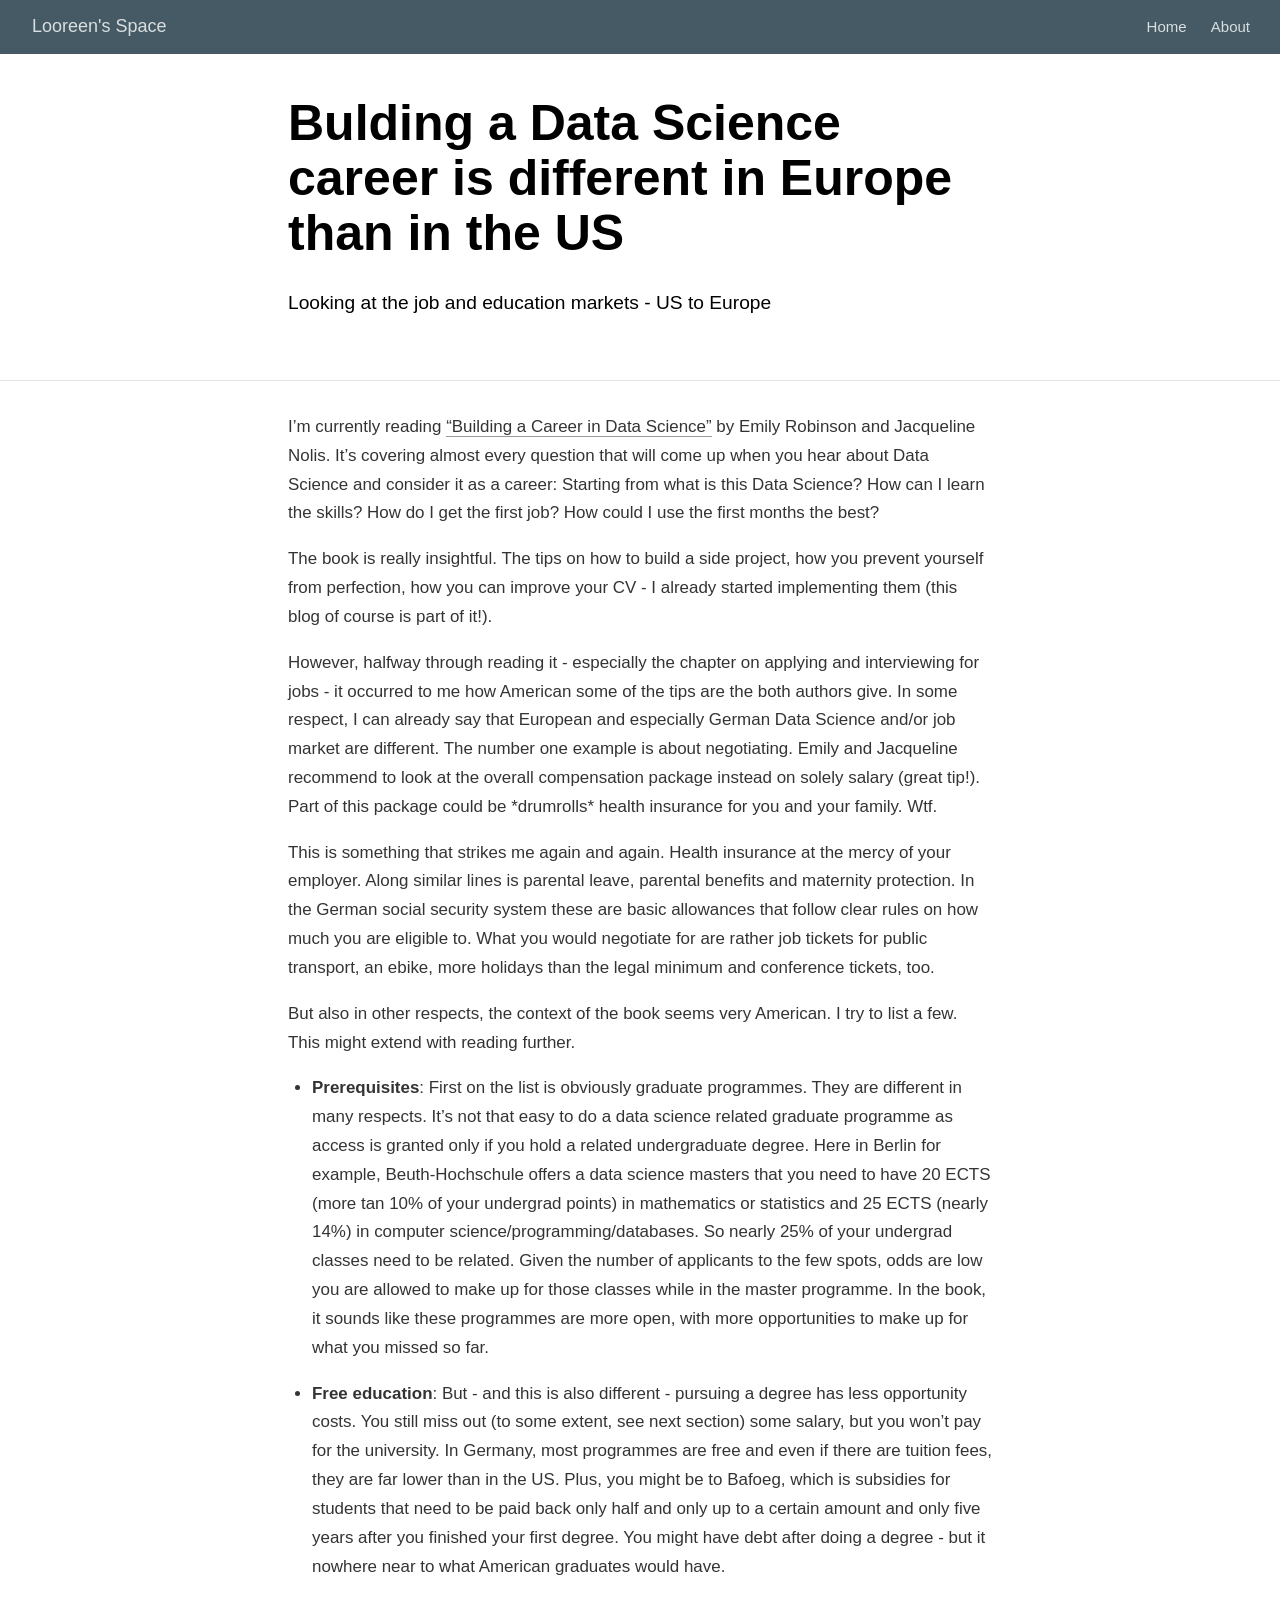
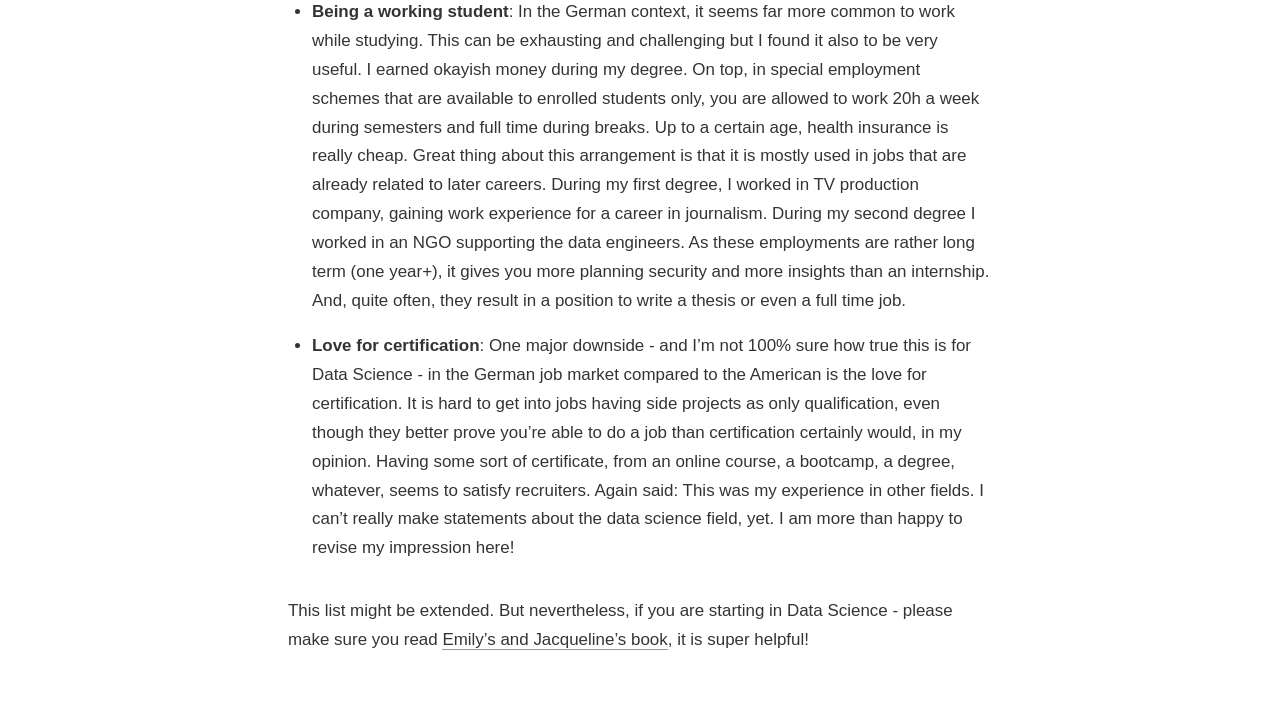
==== commit 28c2de62: "Change posts" ====
--- a/posts/2020-07-11-career/index.html
+++ b/posts/2020-07-11-career/index.html
@@ -2307,7 +2307,7 @@
 
 
 <div class="d-article">
-<p>I’m currently reading <a href="https://www.manning.com/books/build-a-career-in-data-science">“Building a Career in Data Science”</a> by Emily Robinson and Jacqueline Nolis. It’s covering almost every question that will come when you hear about Data Science and consider it as a career: Starting from what is this Data Science? How can I learn the skills? How do I get the first job? How could I use the first months the best?</p>
+<p>I’m currently reading <a href="https://www.manning.com/books/build-a-career-in-data-science">“Building a Career in Data Science”</a> by Emily Robinson and Jacqueline Nolis. It’s covering almost every question that will come up when you hear about Data Science and consider it as a career: Starting from what is this Data Science? How can I learn the skills? How do I get the first job? How could I use the first months the best?</p>
 <p>The book is really insightful. The tips on how to build a side project, how you prevent yourself from perfection, how you can improve your CV - I already started implementing them (this blog of course is part of it!).</p>
 <p>However, halfway through reading it - especially the chapter on applying and interviewing for jobs - it occurred to me how American some of the tips are the both authors give. In some respect, I can already say that European and especially German Data Science and/or job market are different. The number one example is about negotiating. Emily and Jacqueline recommend to look at the overall compensation package instead on solely salary (great tip!). Part of this package could be *drumrolls* health insurance for you and your family. Wtf.</p>
 <p>This is something that strikes me again and again. Health insurance at the mercy of your employer. Along similar lines is parental leave, parental benefits and maternity protection. In the German social security system these are basic allowances that follow clear rules on how much you are eligible to. What you would negotiate for are rather job tickets for public transport, an ebike, more holidays than the legal minimum and conference tickets, too.</p>
